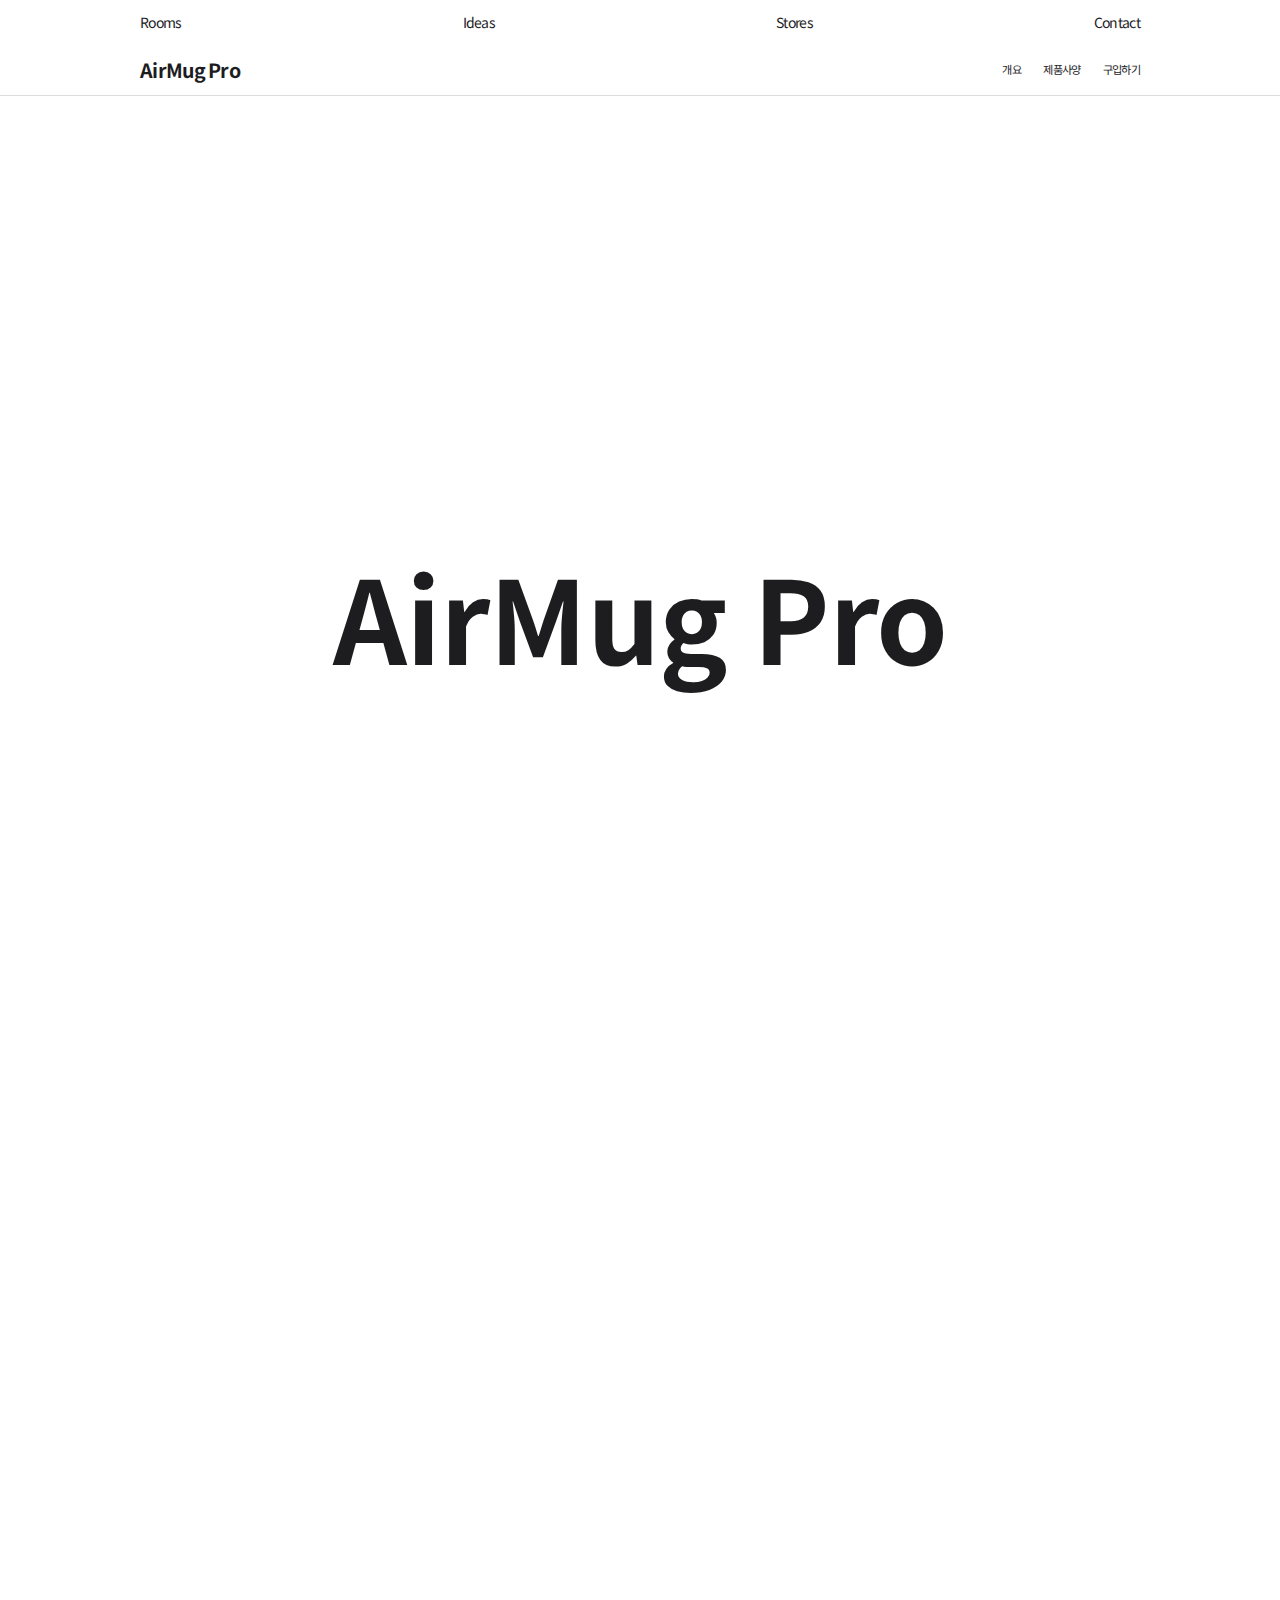
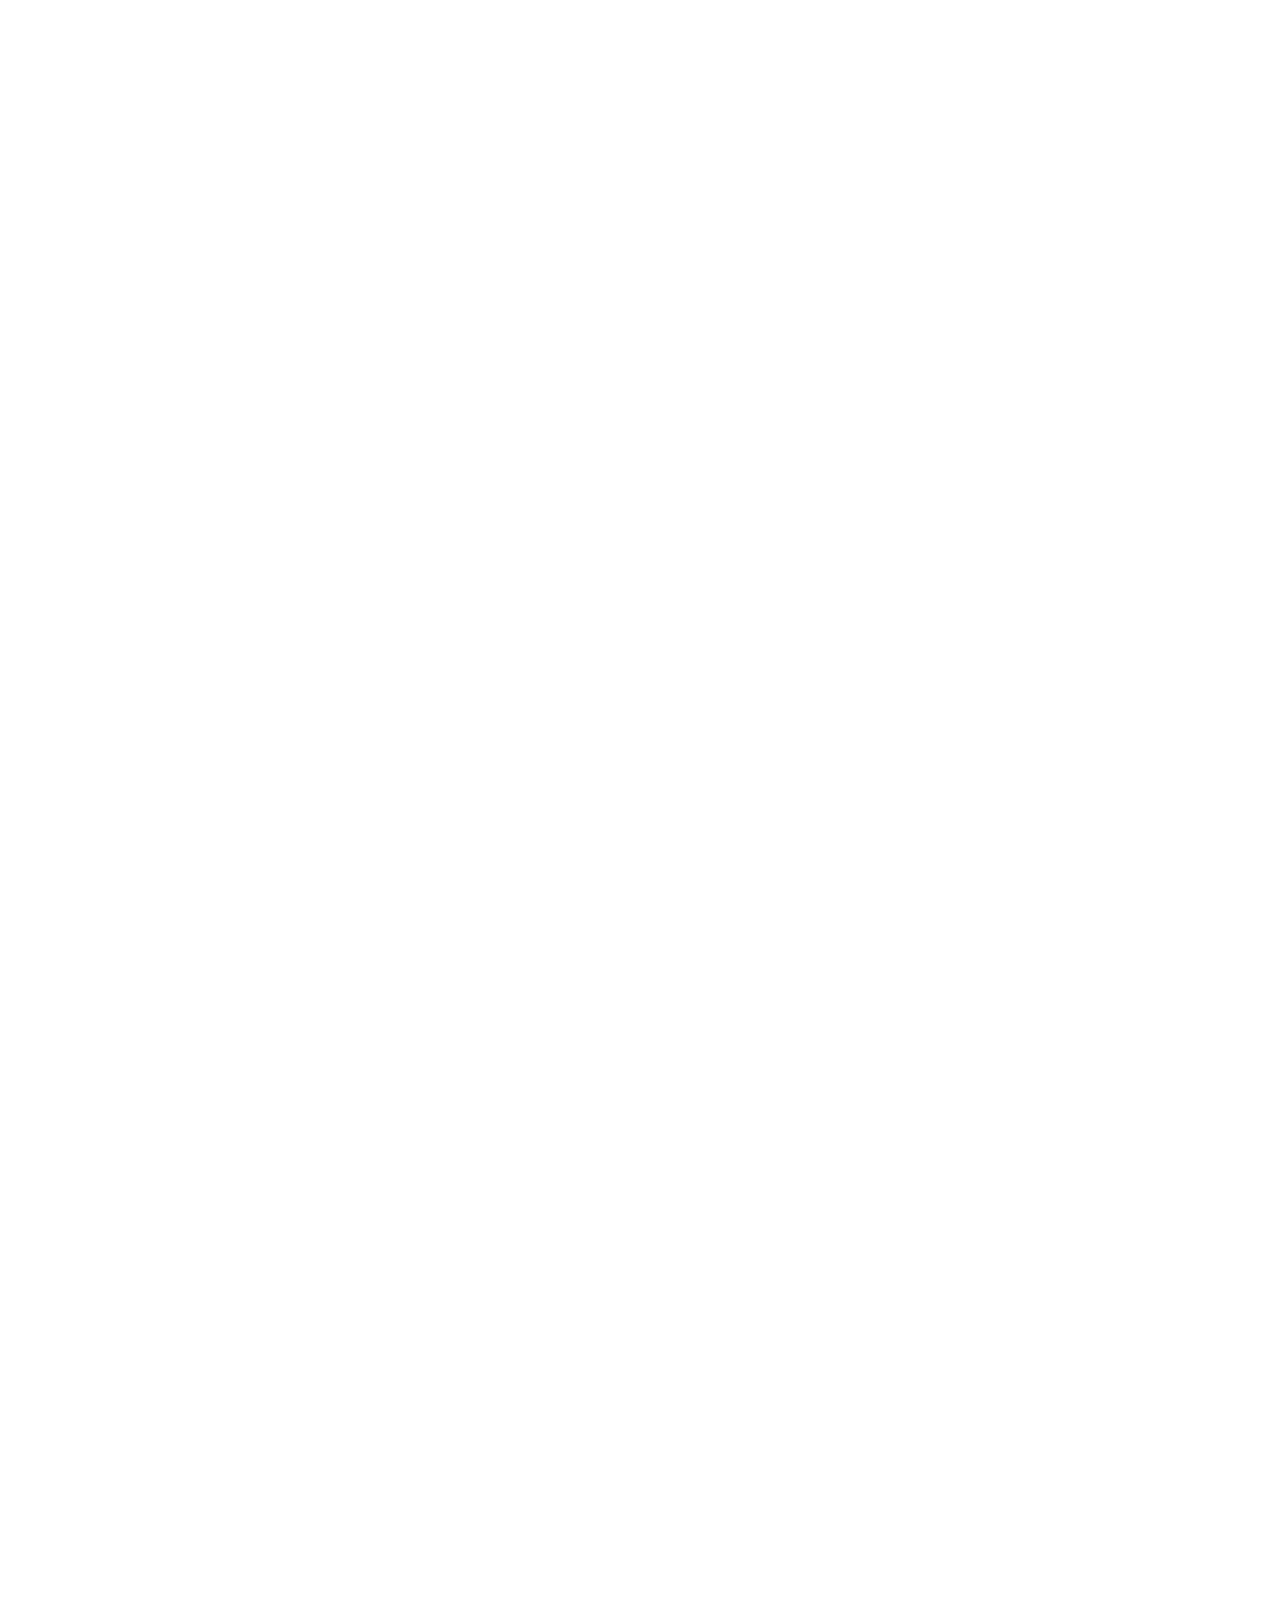
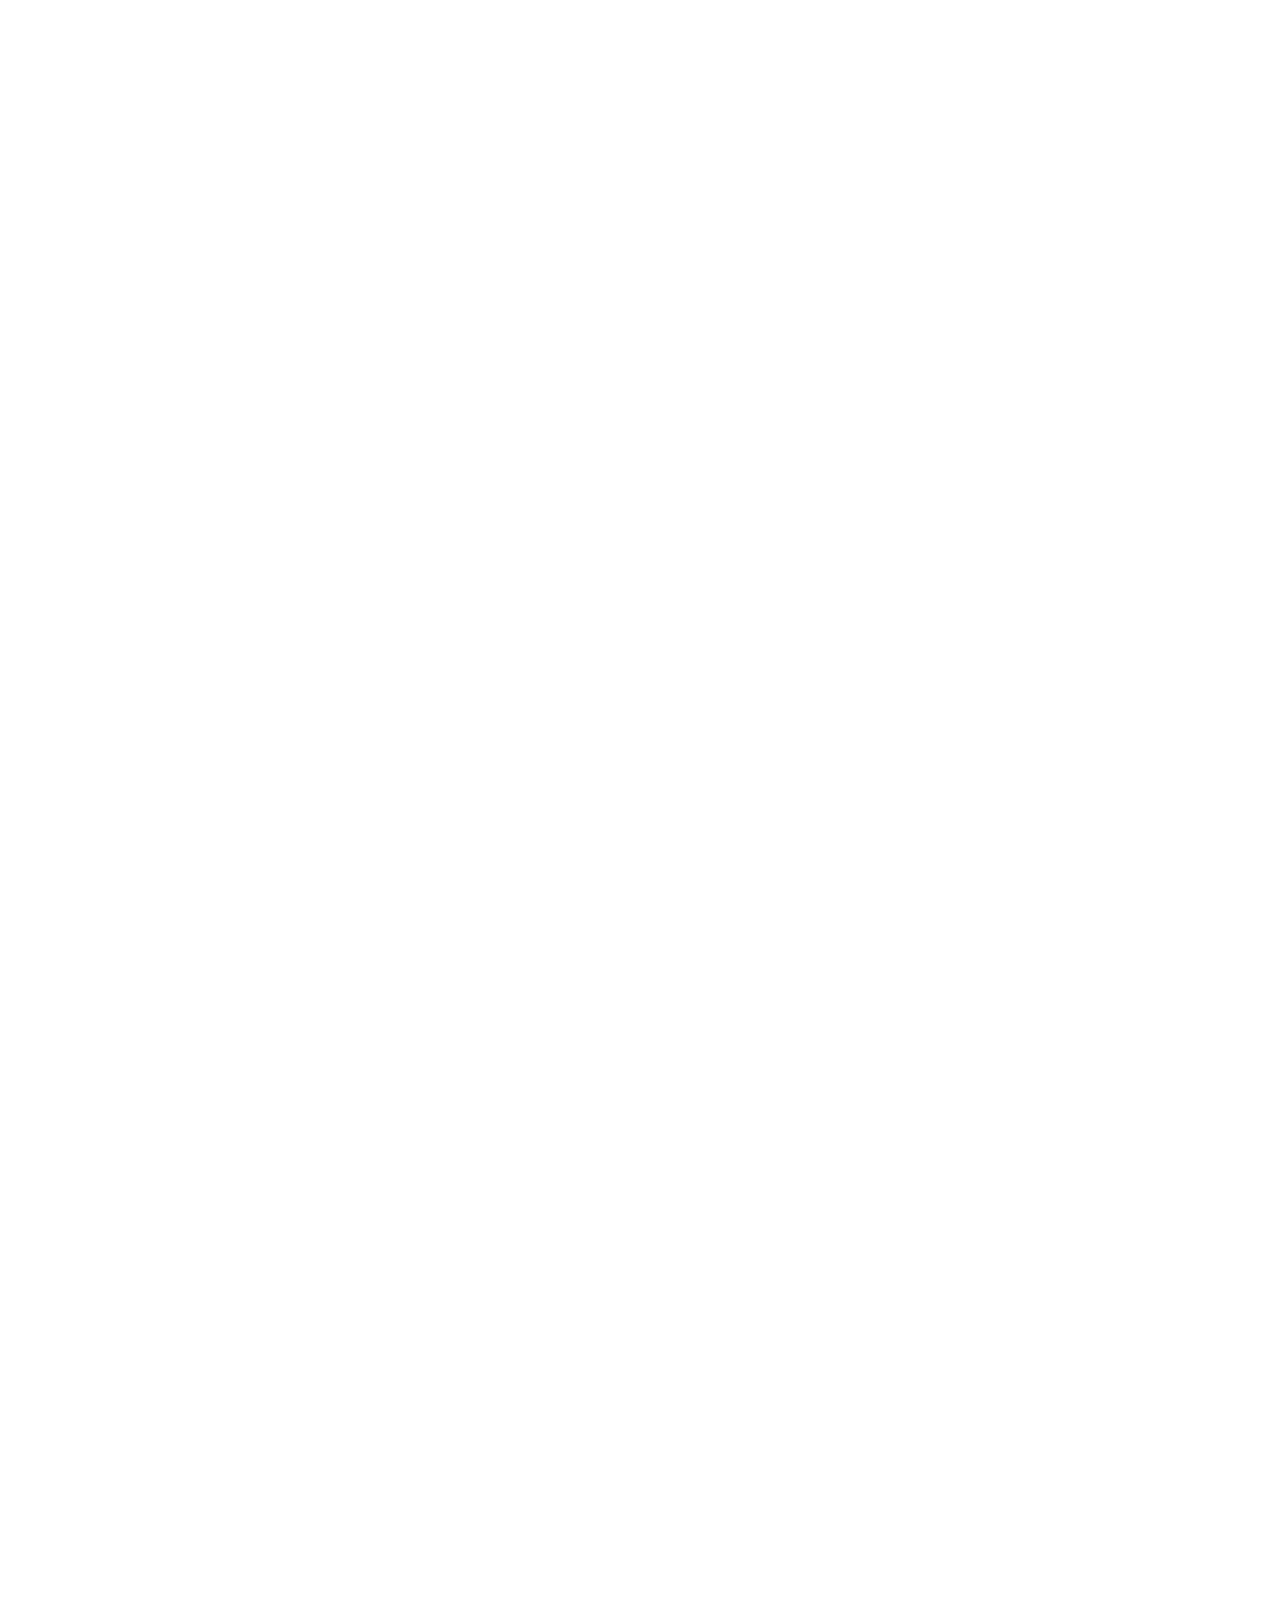
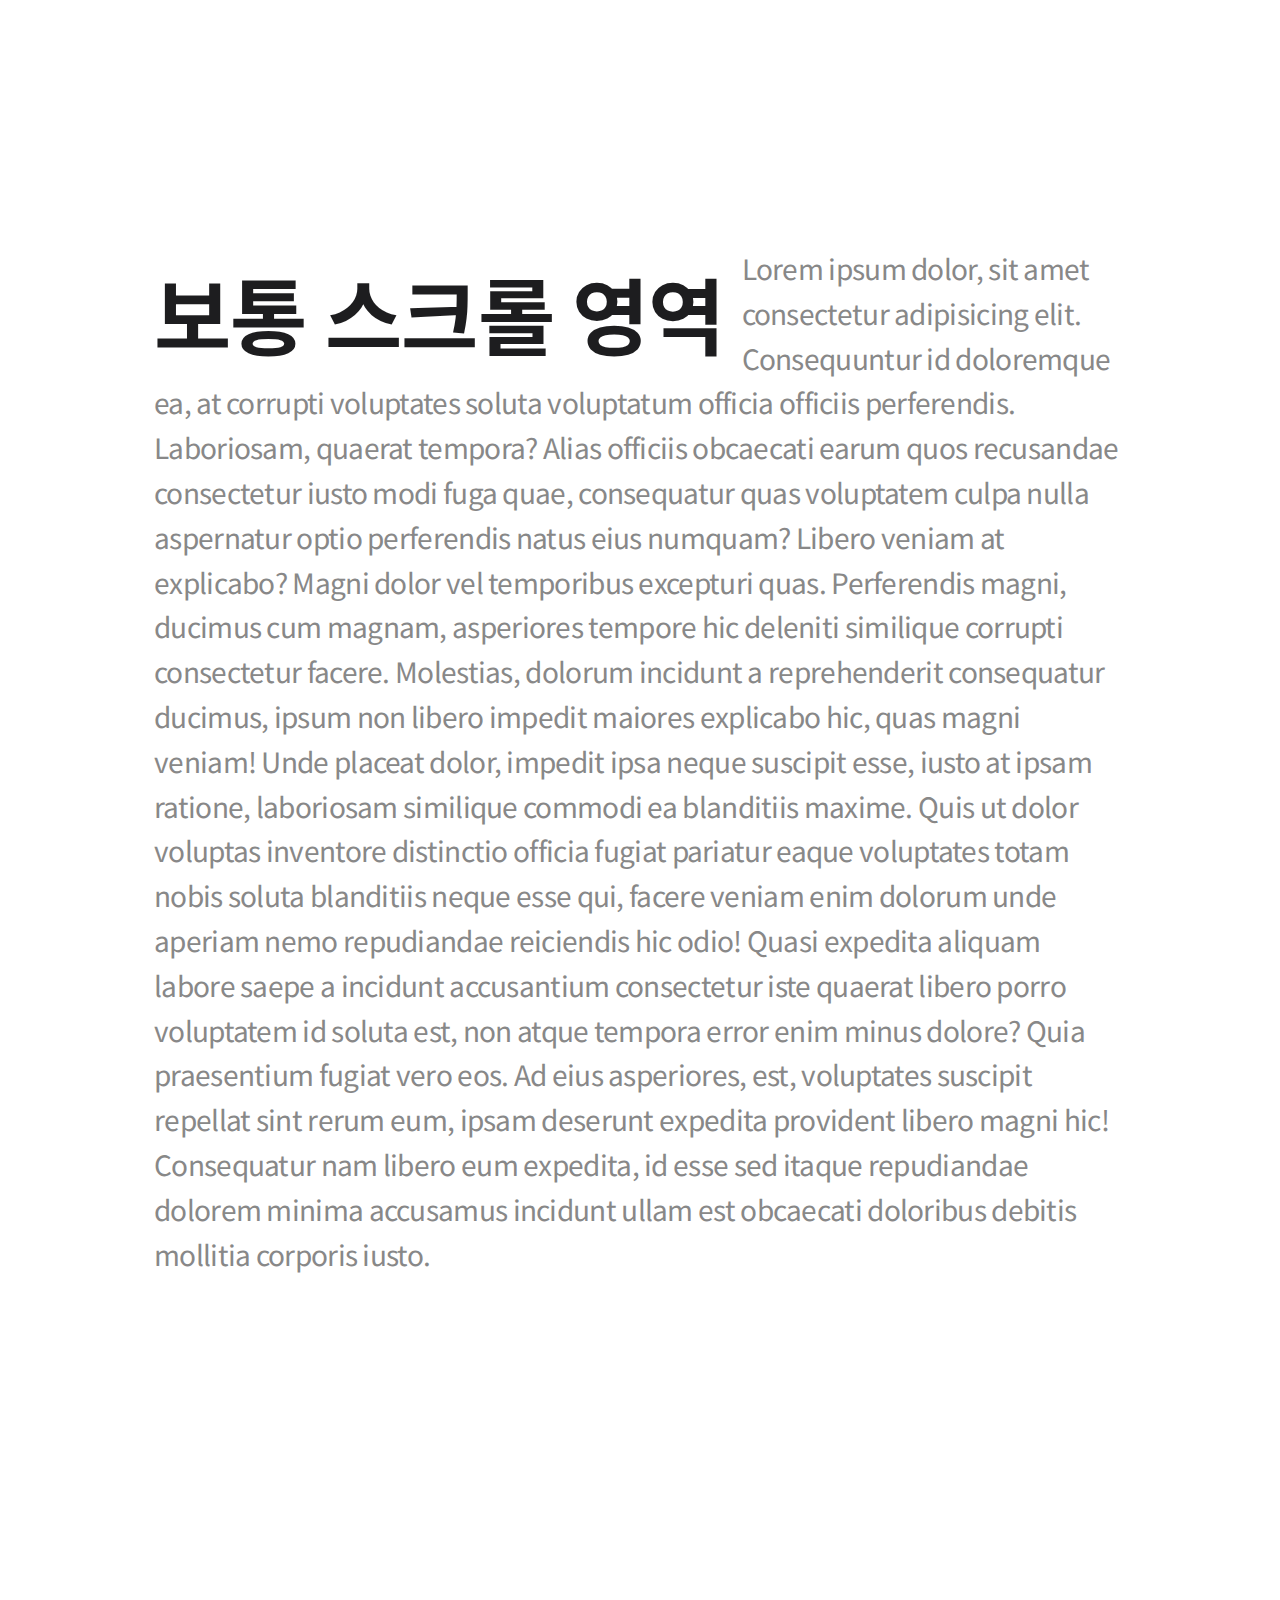
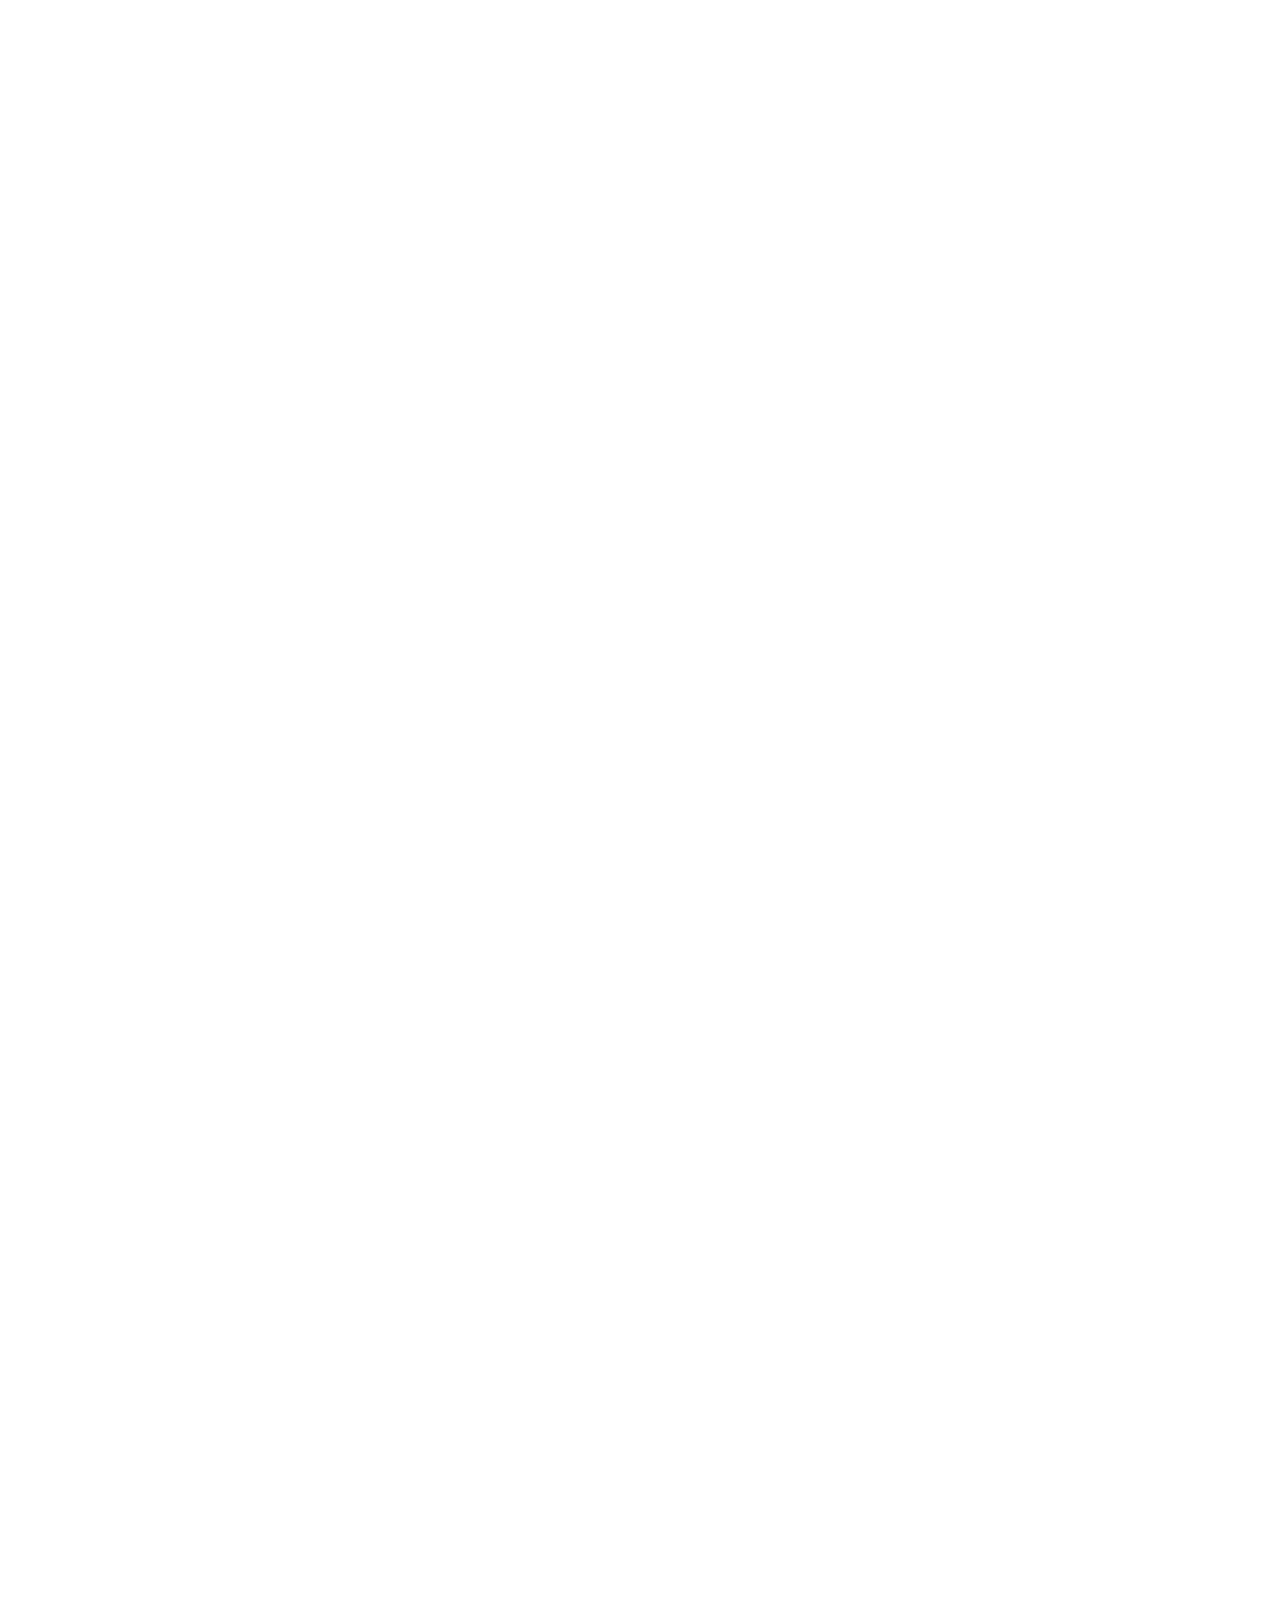
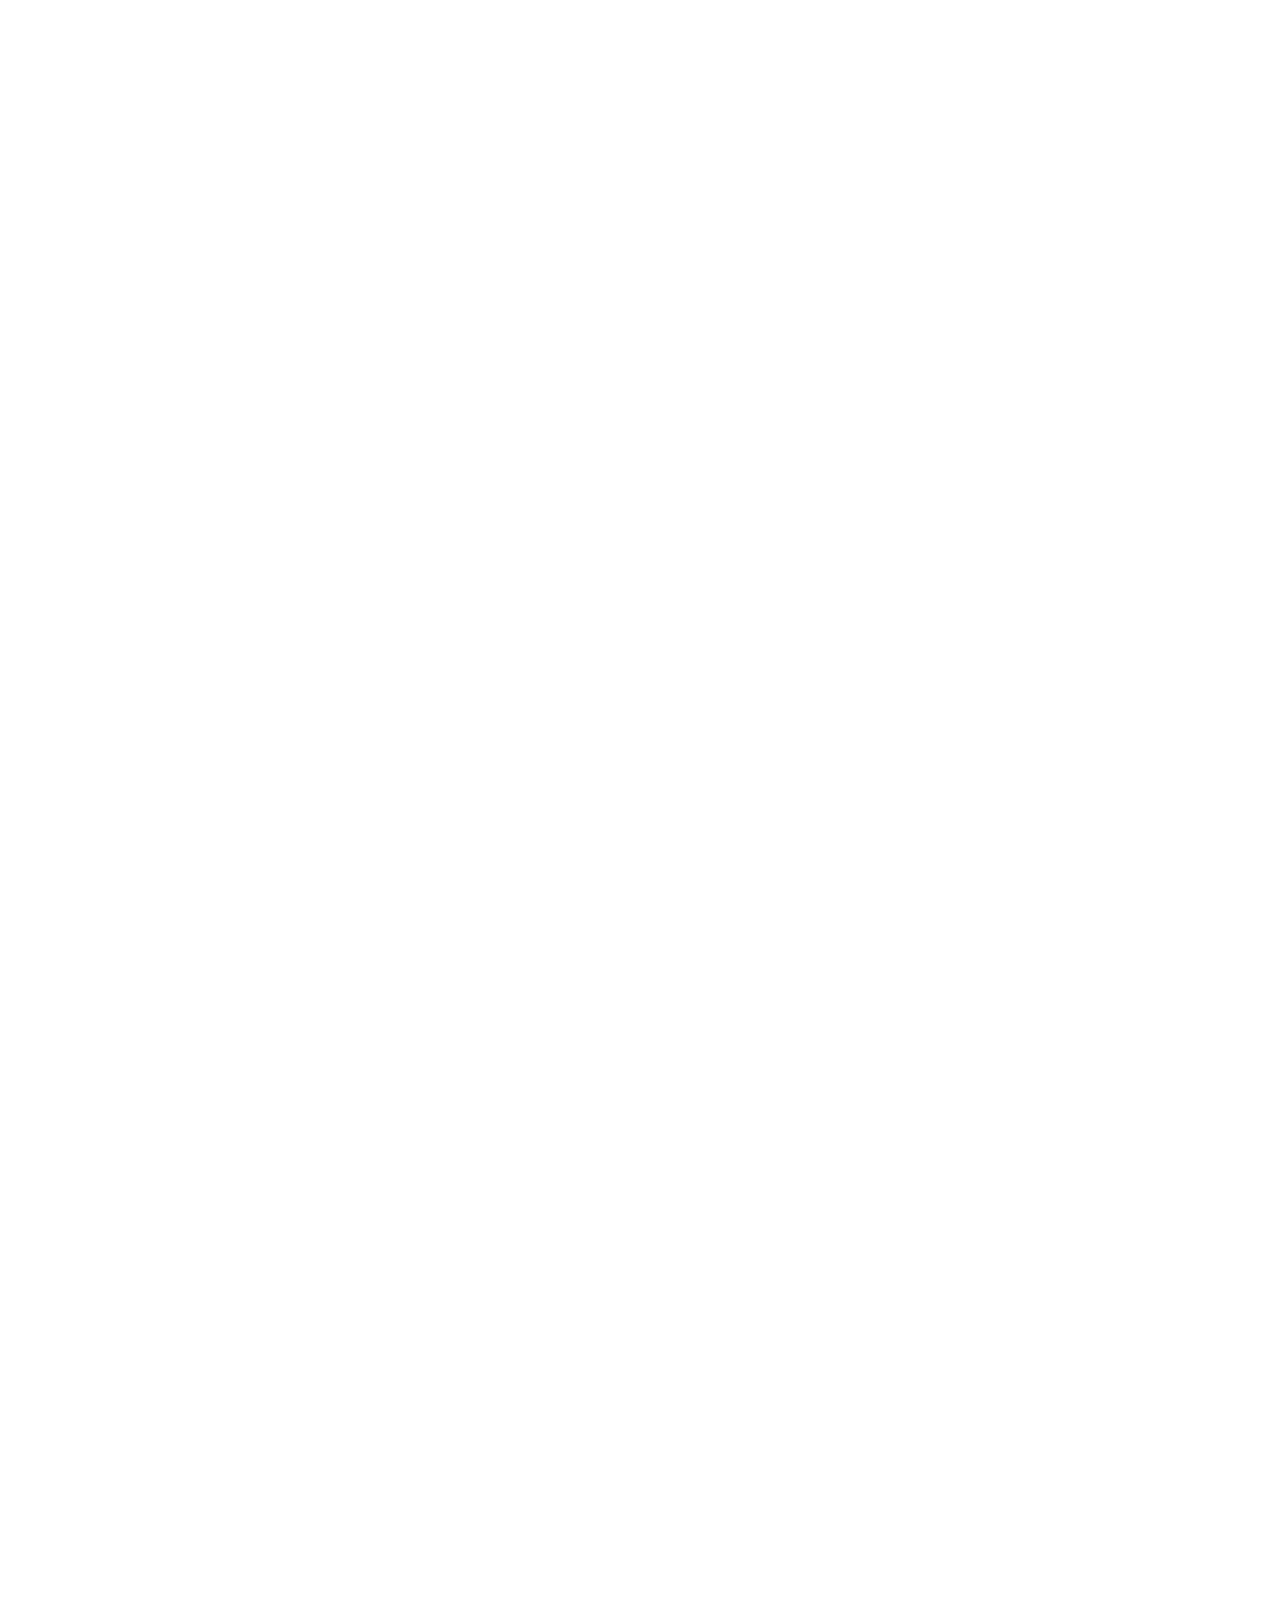
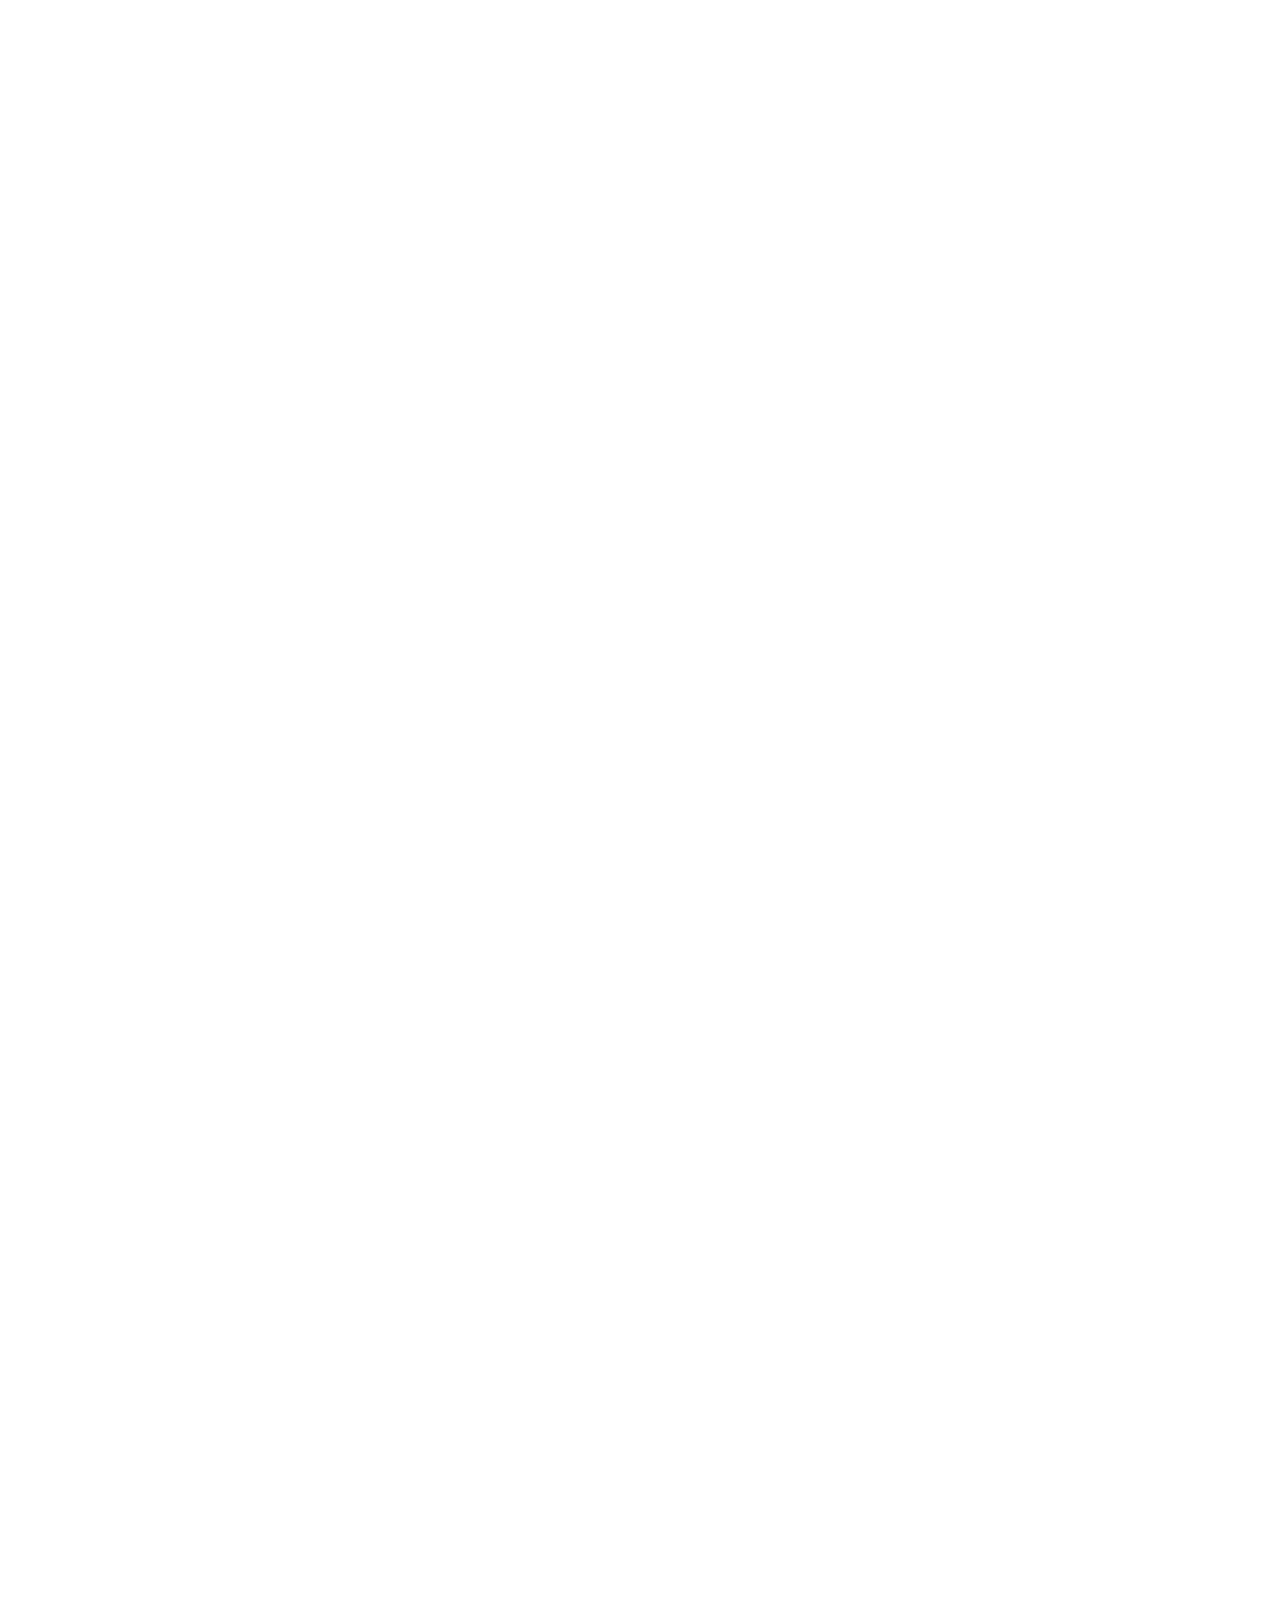
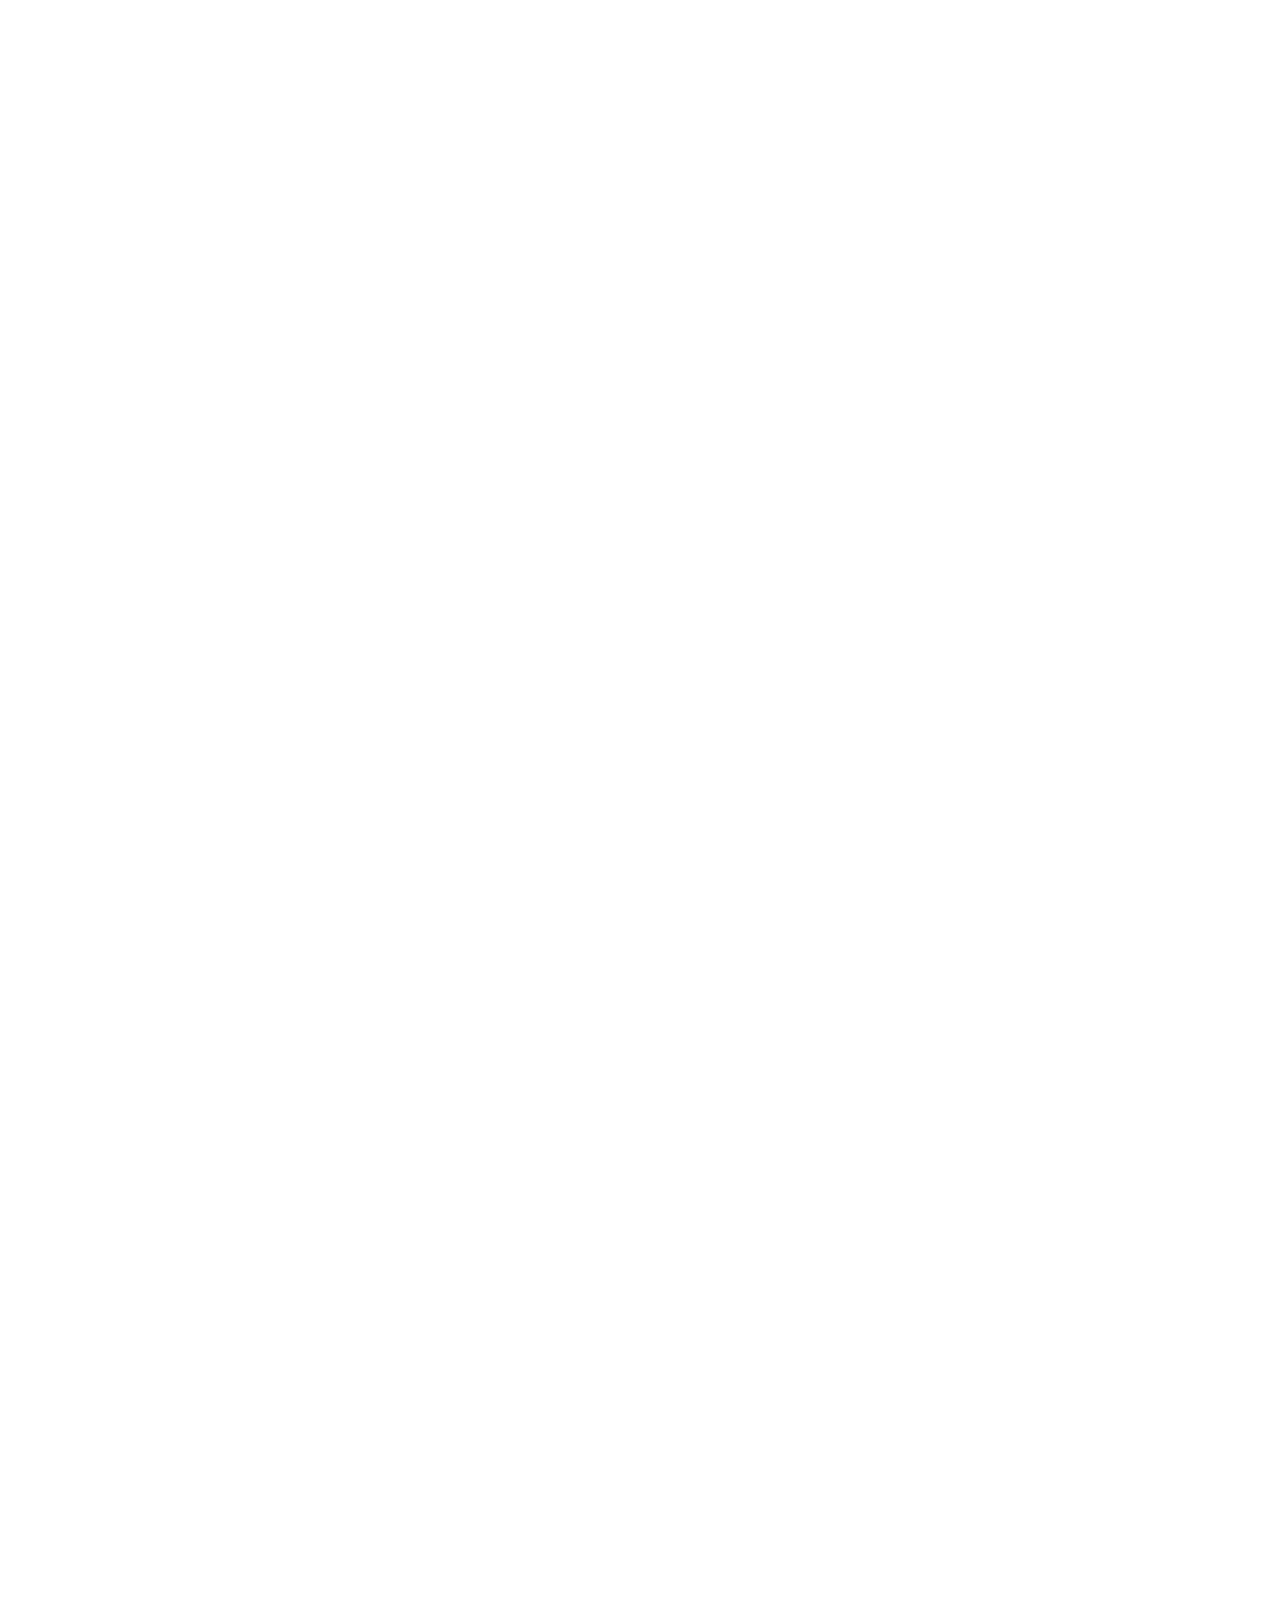
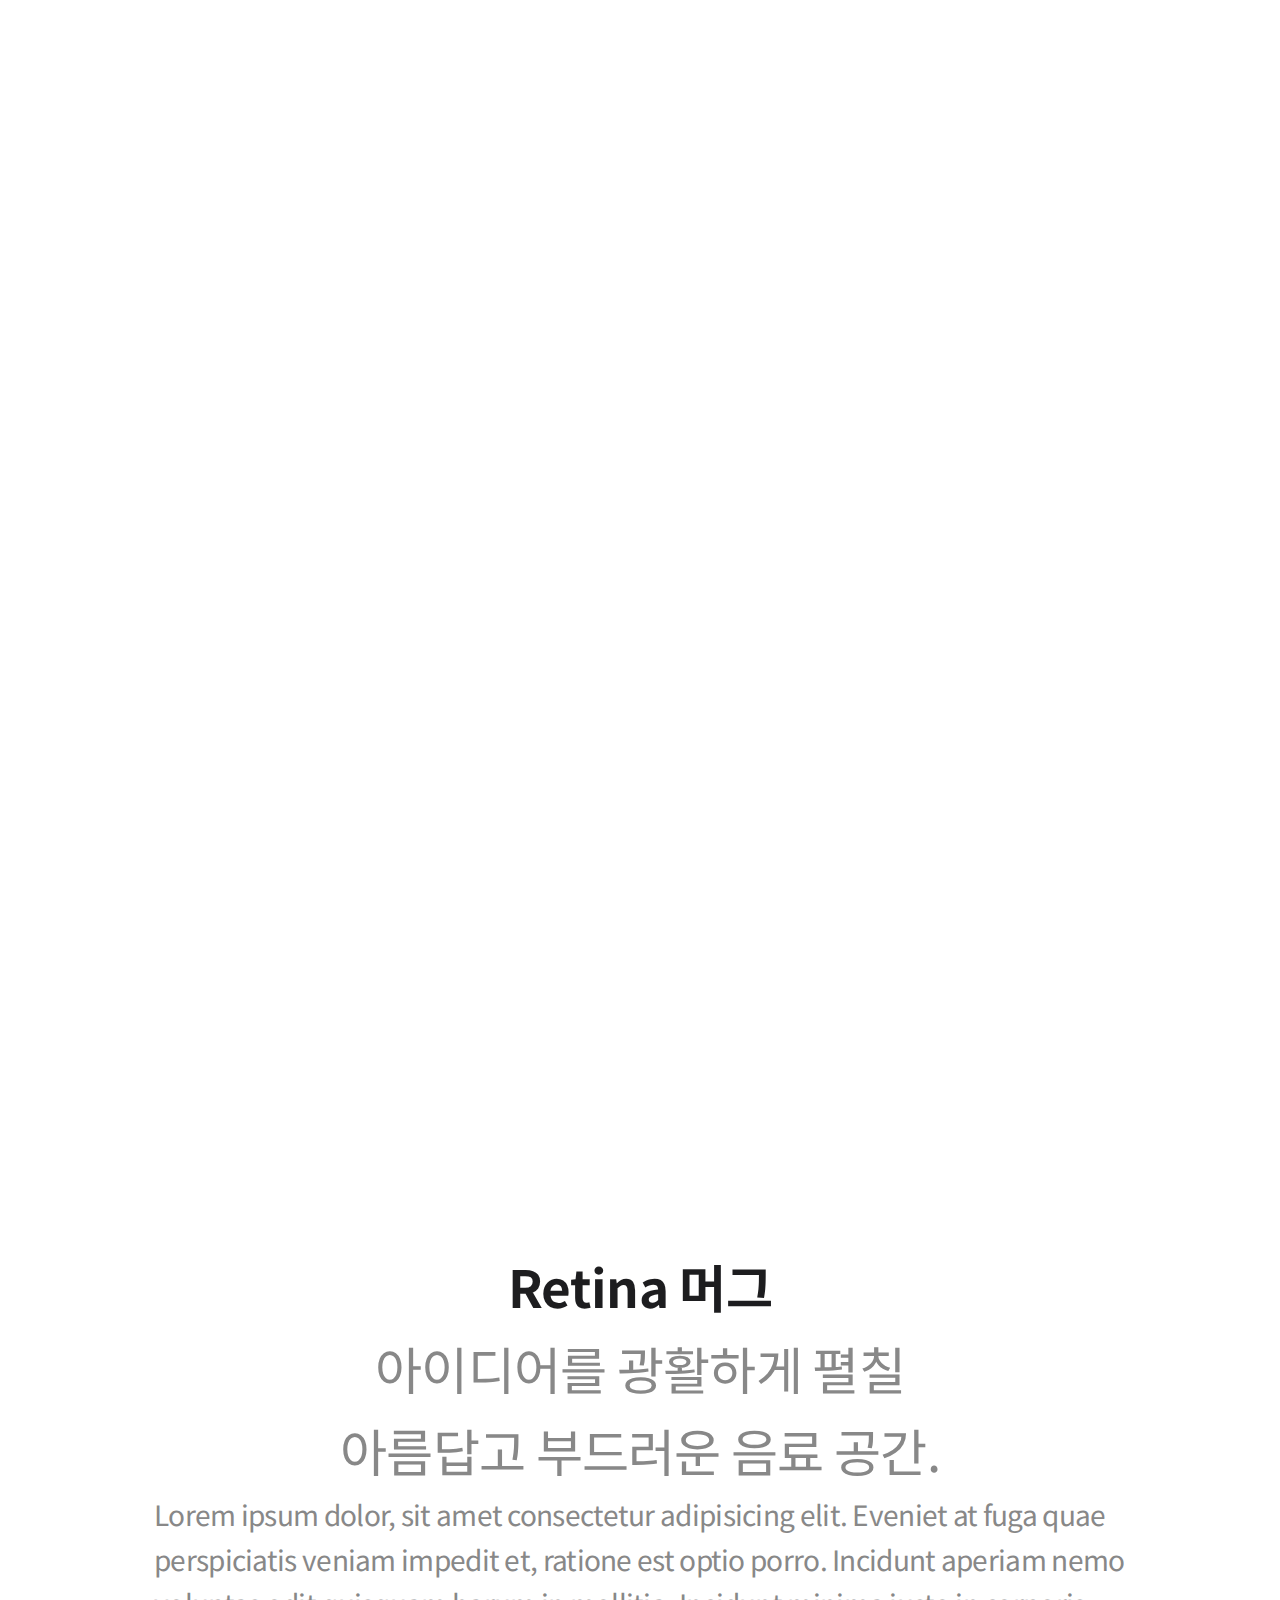
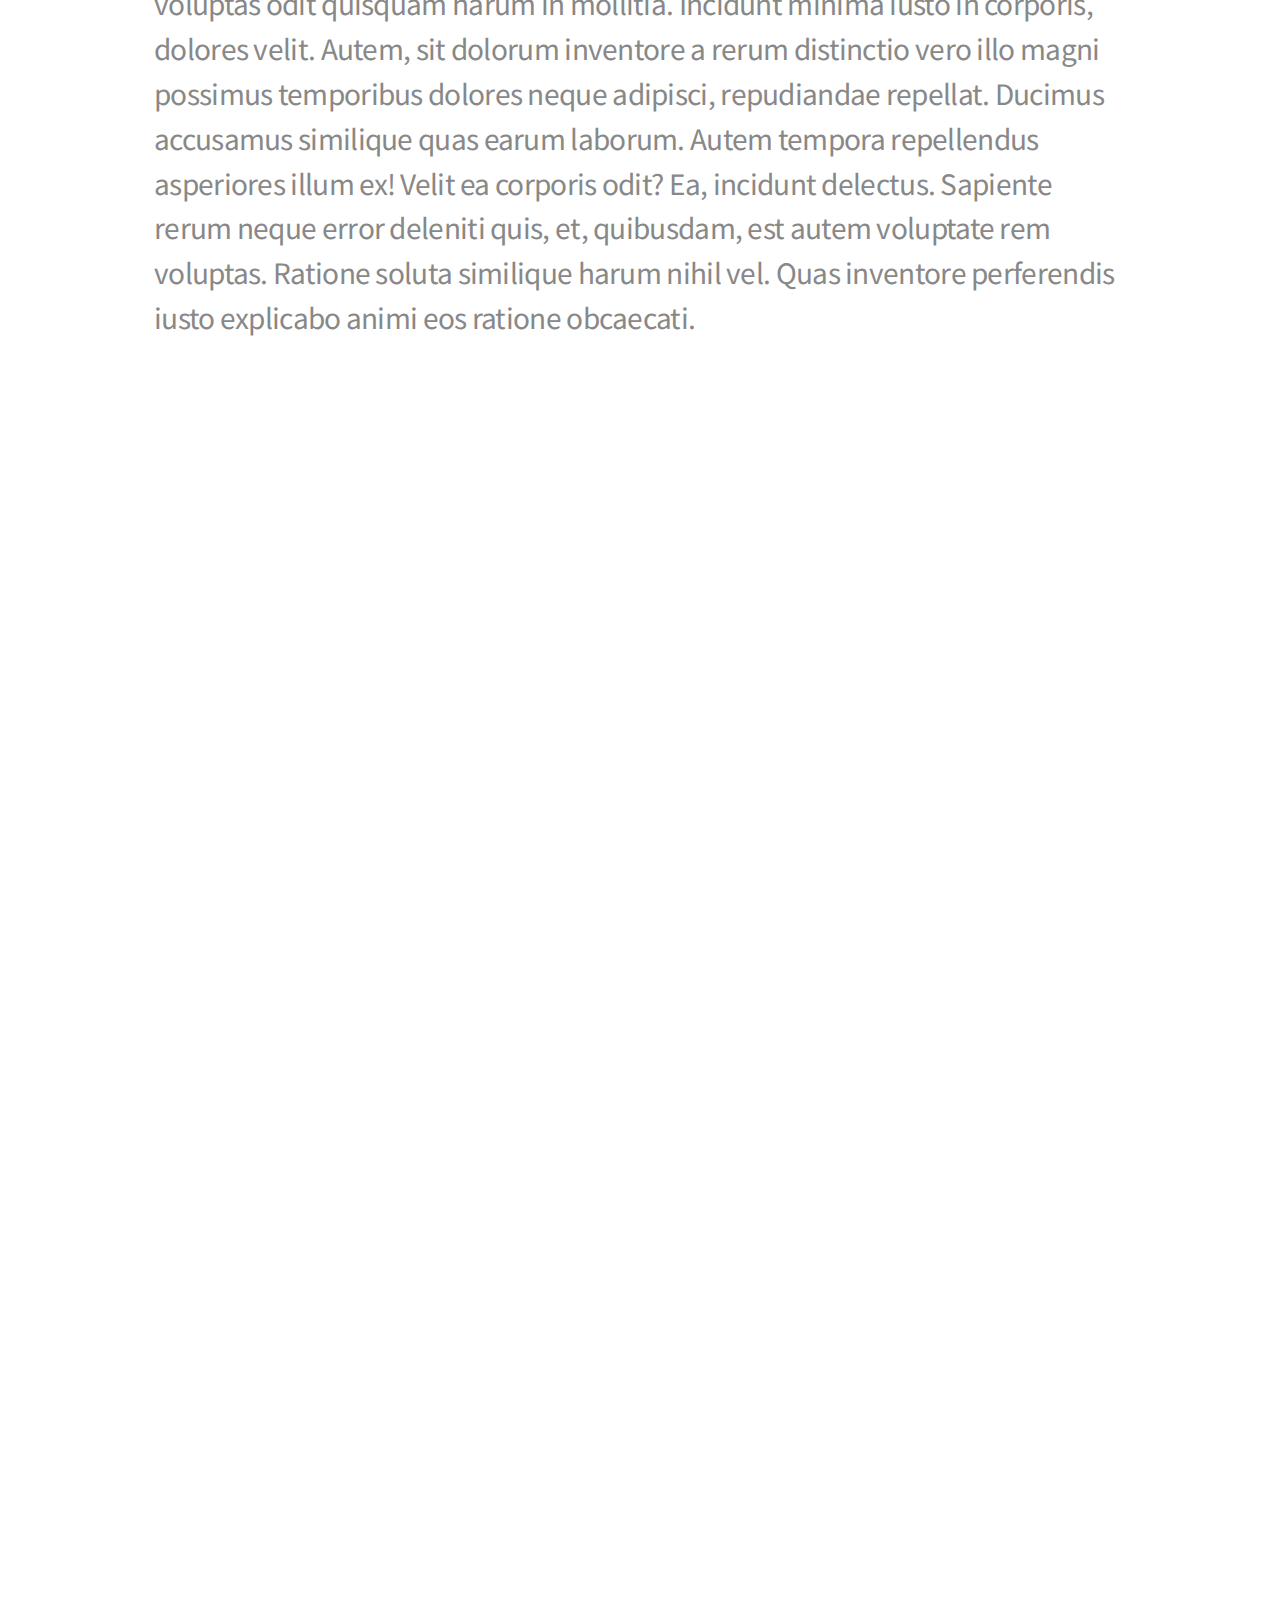
==== study.html @ a77add2f "인터랙션 구현 진행 중 (각 section 객체로 만들어 스크롤 높이 세팅)" ====
<!DOCTYPE html>
<html>
	<head>
		<meta charset="UTF-8" />
		<meta name="viewport" content="width=device-width, initial-scale=1.0" />
		<meta http-equiv="X-UA-Compatible" content="ie=edge" />
		<title>AirMug Pro Study</title>
		<link rel="preconnect" href="https://fonts.googleapis.com" />
		<link rel="preconnect" href="https://fonts.gstatic.com" crossorigin />
		<link
			href="https://fonts.googleapis.com/css2?family=Dancing+Script&family=Noto+Sans+KR:wght@400;900&display=swap"
			rel="stylesheet"
		/>
		<link rel="stylesheet" href="css/default.css" />
		<link rel="stylesheet" href="css/study.css" />
	</head>
	<body>
		<div class="container">
			<nav class="global-nav">
				<div class="global-nav-links">
					<a href="#" class="global-nav-item">Rooms</a>
					<a href="#" class="global-nav-item">Ideas</a>
					<a href="#" class="global-nav-item">Stores</a>
					<a href="#" class="global-nav-item">Contact</a>
				</div>
			</nav>
			<nav class="local-nav">
				<div class="local-nav-links">
					<a href="#" class="product-name">AirMug Pro</a>
					<a href="#">개요</a>
					<a href="#">제품사양</a>
					<a href="#">구입하기</a>
				</div>
			</nav>
			<section class="scroll-section" id="scroll-section-0">
				<h1>AirMug Pro</h1>
				<div class="sticky-elem main-message">
					<p>
						온전히 빠져들게 하는<br />
						최고급 세라믹
					</p>
				</div>
				<div class="sticky-elem main-message">
					<p>주변 맛을 느끼게 해주는<br />주변 맛 허용 모드</p>
				</div>
				<div class="sticky-elem main-message">
					<p>온종일 편안한<br />맞춤형 손잡이</p>
				</div>
				<div class="sticky-elem main-message">
					<p>새롭게 입가를<br />찾아온 매혹</p>
				</div>
			</section>
			<section class="scroll-section" id="scroll-section-1">
				<p class="description">
					<strong>보통 스크롤 영역</strong>Lorem ipsum dolor, sit amet
					consectetur adipisicing elit. Consequuntur id doloremque ea, at
					corrupti voluptates soluta voluptatum officia officiis perferendis.
					Laboriosam, quaerat tempora? Alias officiis obcaecati earum quos
					recusandae consectetur iusto modi fuga quae, consequatur quas
					voluptatem culpa nulla aspernatur optio perferendis natus eius
					numquam? Libero veniam at explicabo? Magni dolor vel temporibus
					excepturi quas. Perferendis magni, ducimus cum magnam, asperiores
					tempore hic deleniti similique corrupti consectetur facere. Molestias,
					dolorum incidunt a reprehenderit consequatur ducimus, ipsum non libero
					impedit maiores explicabo hic, quas magni veniam! Unde placeat dolor,
					impedit ipsa neque suscipit esse, iusto at ipsam ratione, laboriosam
					similique commodi ea blanditiis maxime. Quis ut dolor voluptas
					inventore distinctio officia fugiat pariatur eaque voluptates totam
					nobis soluta blanditiis neque esse qui, facere veniam enim dolorum
					unde aperiam nemo repudiandae reiciendis hic odio! Quasi expedita
					aliquam labore saepe a incidunt accusantium consectetur iste quaerat
					libero porro voluptatem id soluta est, non atque tempora error enim
					minus dolore? Quia praesentium fugiat vero eos. Ad eius asperiores,
					est, voluptates suscipit repellat sint rerum eum, ipsam deserunt
					expedita provident libero magni hic! Consequatur nam libero eum
					expedita, id esse sed itaque repudiandae dolorem minima accusamus
					incidunt ullam est obcaecati doloribus debitis mollitia corporis
					iusto.
				</p>
			</section>
			<section class="scroll-section" id="scroll-section-2">
				<div class="sticky-elem main-message">
					<p><small>편안한 촉감</small>입과 하나되다</p>
				</div>
				<div class="sticky-elem desc-message">
					<p>
						편안한 목넘김을 완성하는 디테일한 여러 구성 요소들, 우리는 이를
						하나하나 새롭게 살피고 재구성하는 과정을 거쳐 새로운 수준의 머그,
						AirMug Pro를 만들었습니다. 입에 뭔가 댔다는 감각은 어느새 사라지고
						오롯이 당신과 음료만 남게 되죠.
					</p>
					<!-- 추후 스크립트로 조절 -->
					<div class="pin"></div>
				</div>
				<div class="sticky-elem desc-message">
					<p>디자인 앤 퀄리티 오브 스웨덴,<br />메이드 인 차이나</p>
					<div class="pin"></div>
				</div>
			</section>
			<section class="scroll-section" id="scroll-section-3">
				<p class="mid-message">
					<strong>Retina 머그</strong><br />
					아이디어를 광활하게 펼칠<br />
					아름답고 부드러운 음료 공간.
				</p>
				<p class="canvas-caption">
					Lorem ipsum dolor, sit amet consectetur adipisicing elit. Eveniet at
					fuga quae perspiciatis veniam impedit et, ratione est optio porro.
					Incidunt aperiam nemo voluptas odit quisquam harum in mollitia.
					Incidunt minima iusto in corporis, dolores velit. Autem, sit dolorum
					inventore a rerum distinctio vero illo magni possimus temporibus
					dolores neque adipisci, repudiandae repellat. Ducimus accusamus
					similique quas earum laborum. Autem tempora repellendus asperiores
					illum ex! Velit ea corporis odit? Ea, incidunt delectus. Sapiente
					rerum neque error deleniti quis, et, quibusdam, est autem voluptate
					rem voluptas. Ratione soluta similique harum nihil vel. Quas inventore
					perferendis iusto explicabo animi eos ratione obcaecati.
				</p>
			</section>
			<footer class="footer">2021, clone study</footer>
		</div>
		<script src="js/study.js"></script>
	</body>
</html>
---- css/default.css ----
@charset 'utf-8';

html {
	font-family: 'Apple SD Gothic Neo', Roboto, 'Noto Sans KR', NanumGothic, 'Malgun Gothic', sans-serif;
	line-height: 1.2;
	word-wrap: break-word;
}
body {
	-webkit-font-smoothing: antialiased;
}
html, body, div, span, applet, object, iframe,
h1, h2, h3, h4, h5, h6, p, blockquote, pre,
a, abbr, acronym, address, big, cite, code,
del, dfn, em, img, ins, kbd, q, s, samp,
small, strike, strong, sub, sup, tt, var,
b, u, i, center,
dl, dt, dd, ol, ul, li,
fieldset, form, label, legend,
table, caption, tbody, tfoot, thead, tr, th, td,
article, aside, canvas, details, embed,
figure, figcaption, footer, header, hgroup,
menu, nav, output, ruby, section, summary,
time, mark, audio, video {
	margin: 0;
	padding: 0;
	border: 0;
}
article, aside, details, figcaption, figure, footer, header, hgroup, menu, nav, section {
	display: block;
}
div, span, article, section, header, footer, aside, p, ul, li, fieldset, legend, label, a, nav, form {
	box-sizing: border-box;
}
ol, ul, li {
	list-style: none;
}
table {
	border-collapse: collapse;
	border-spacing: 0;
}
img {
	max-width: 100%;
	height: auto;
	border: 0;
}
button {
	border: 0;
	background: transparent;
	cursor: pointer;
}
---- css/study.css ----
@charset 'utf-8';

html {
	font-family: 'Noto Sans KR', sans-serif;
	font-size: 14px;
}
body {
	overflow-x: hidden;
	color: rgb(29, 29, 31);
	letter-spacing: -0.05em;
	background: white;
}
p {
	line-height: 1.6;
}
a {
	color: rgb(29, 29, 31);
	text-decoration: none;
}
.global-nav {
	height: 44px;
	padding: 0 1rem;
}
.local-nav {
	height: 52px;
	padding: 0 1rem;
	border-bottom: 1px solid #ddd;
}
.global-nav-links,
.local-nav-links {
	max-width: 1000px;
	height: 100%;
	margin: 0 auto;
	display: flex;
	align-items: center;
}
.global-nav-links {
	justify-content: space-between;
}
.local-nav-links .product-name {
	margin-right: auto;
	font-size: 1.4rem;
	font-weight: bold;
}

.local-nav-links a:not(.product-name) {
	margin-left: 2em;
	font-size: 0.8rem;
}

.scroll-section {
	padding-top: 50vh;
}

#scroll-section-0 h1 {
	font-size: 4rem;
	text-align: center;
}
.main-message {
	display: flex;
	justify-content: center;
	align-items: center;
	font-size: 2.5rem;
	/*
        현재 엘리먼트 폰트사이즈 기준으로 height를 조절
        = 2.5rem 의 3배
    */
}

.main-message {
	line-height: 1.2;
}
.main-message p {
	font-weight: bold;
	text-align: center;
	line-height: 1.2;
}
.main-message small {
	display: block;
	margin-bottom: 0.5em;
	font-size: 1.2rem;
}
#scroll-section-2 .main-message {
	font-size: 3.5rem;
}
.description {
	max-width: 1000px;
	margin: 0 auto;
	font-size: 1.2rem;
	color: #888;
	padding: 0 1rem;
}
.description strong {
	font-size: 3rem;
	color: rgb(29, 29, 31);
	float: left;
	margin-right: 0.2em;
}
.desc-message {
	width: 50%;
	font-weight: bold;
}
.pin {
	width: 1px;
	height: 100px;
	background: rgb(29, 29, 31);
}
.mid-message {
	max-width: 1000px;
	margin: 0 auto;
	text-align: center;
	padding: 0 1rem;
	font-size: 2rem;
	color: #888;
}
.mid-message strong {
	color: rgb(29, 29, 31);
}
.canvas-caption {
	max-width: 1000px;
	margin: 0 auto;
	padding: 0 1rem;
	color: #888;
	font-size: 1.2rem;
}
.footer {
	display: flex;
	align-items: center;
	justify-content: center;
	height: 7rem;
	color: white;
	background: darkorange;
}
.sticky-elem {
	display: none;
	position: fixed;
	top: 0;
	left: 0;
	width: 100%;
}
#show-scene-0 #scroll-section-0 .sticky-elem,
#show-scene-1 #scroll-section-1 .sticky-elem,
#show-scene-2 #scroll-section-2 .sticky-elem,
#show-scene-3 #scroll-section-3 .sticky-elem {
	display: block;
}
@media (min-width: 1024px) {
	#scroll-section-0 h1 {
		font-size: 9vw;
	}

	.main-message {
		font-size: 4vw;
	}

	.description {
		font-size: 2rem;
	}
	.description strong {
		font-size: 6rem;
	}

	#scroll-section-2 .main-message {
		font-size: 6vw;
	}
	.main-message small {
		font-size: 1.5vw;
	}
	.desc-message {
		width: 20%;
	}
	.mid-message {
		font-size: 4vw;
	}
	.canvas-caption {
		font-size: 2rem;
	}
}
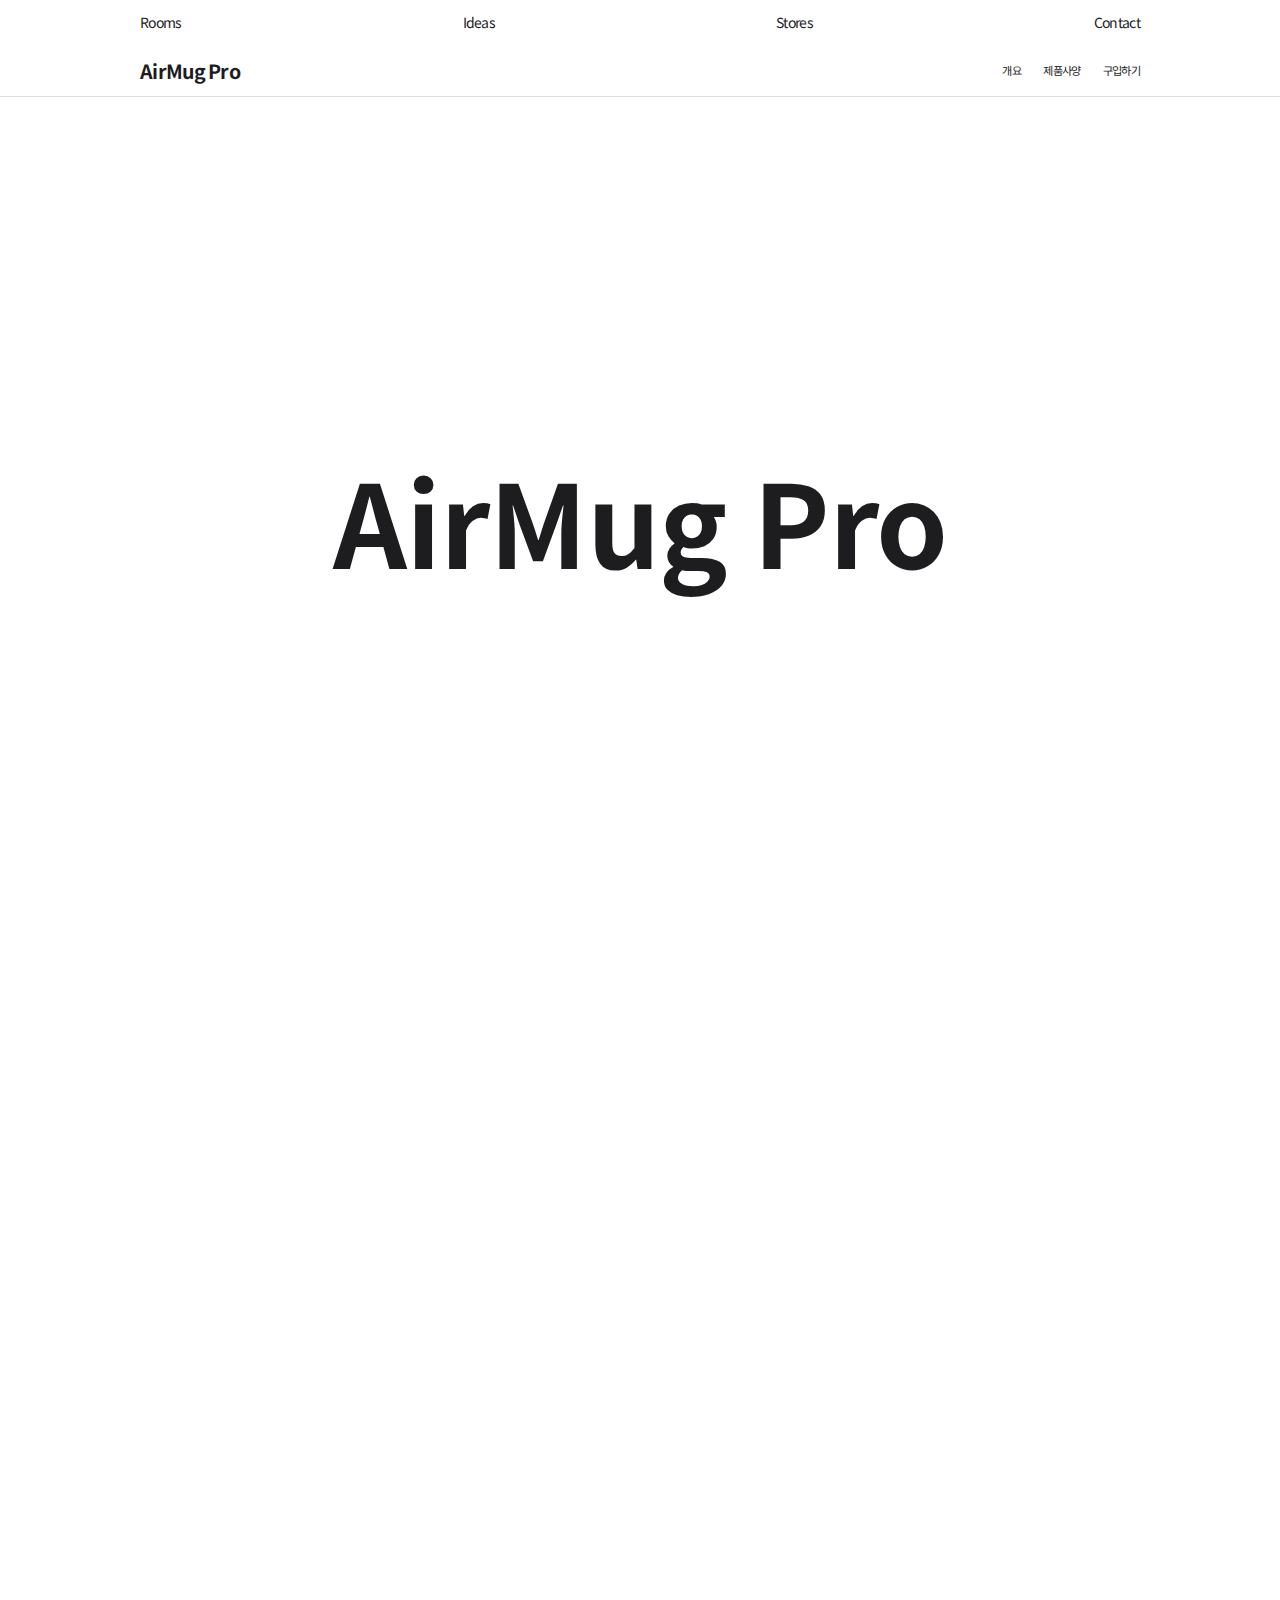
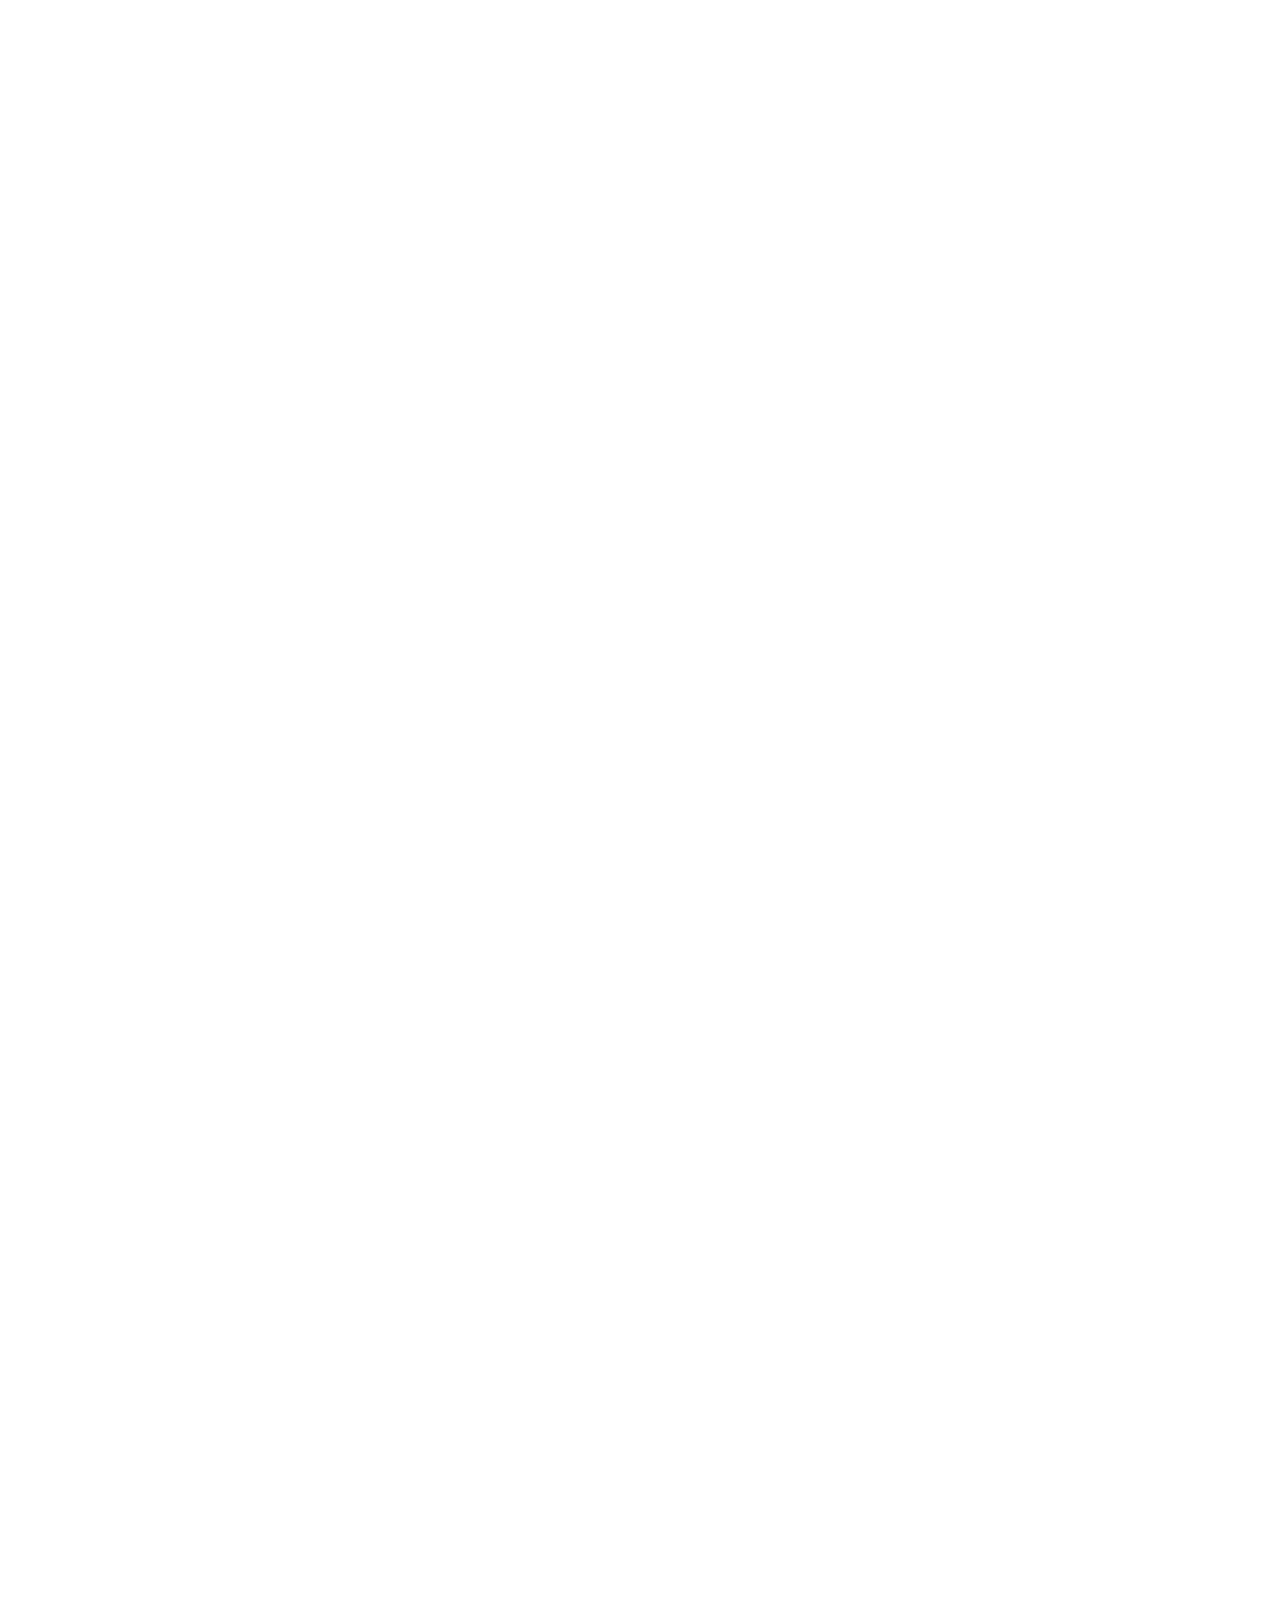
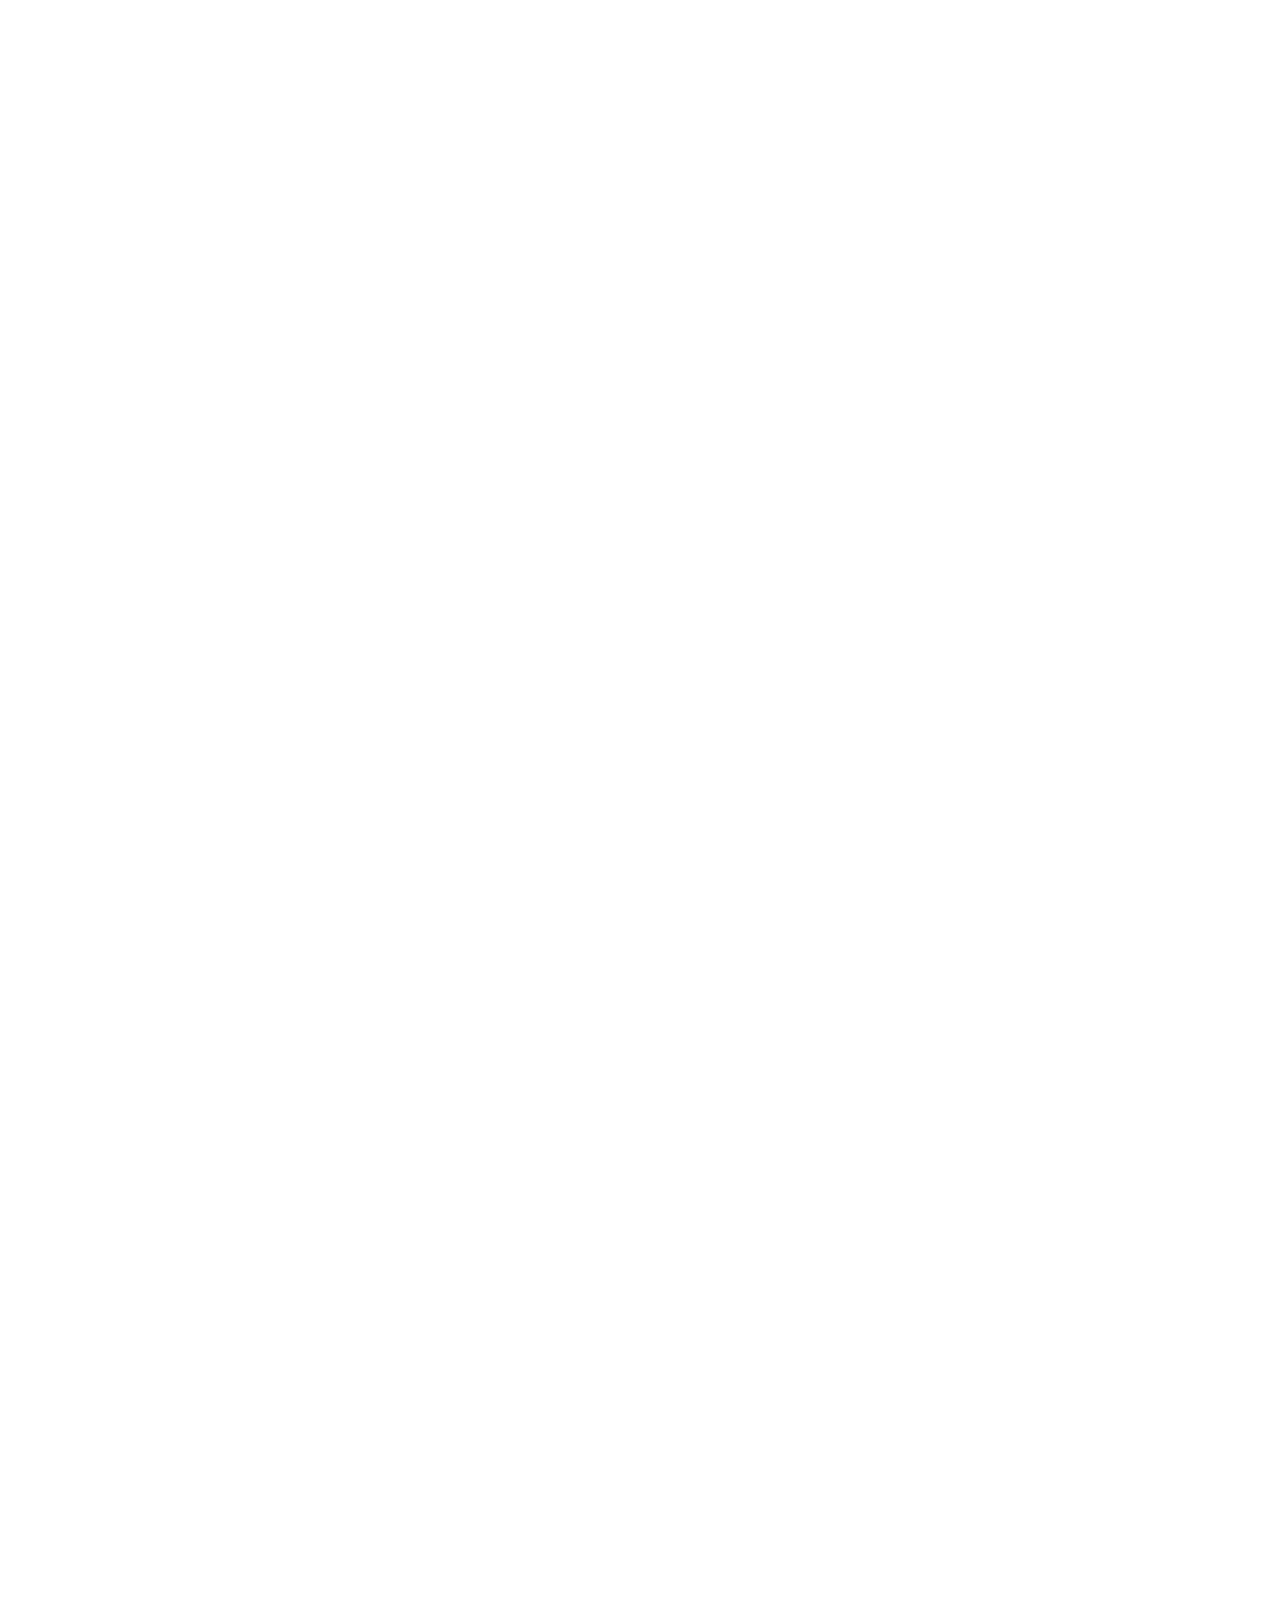
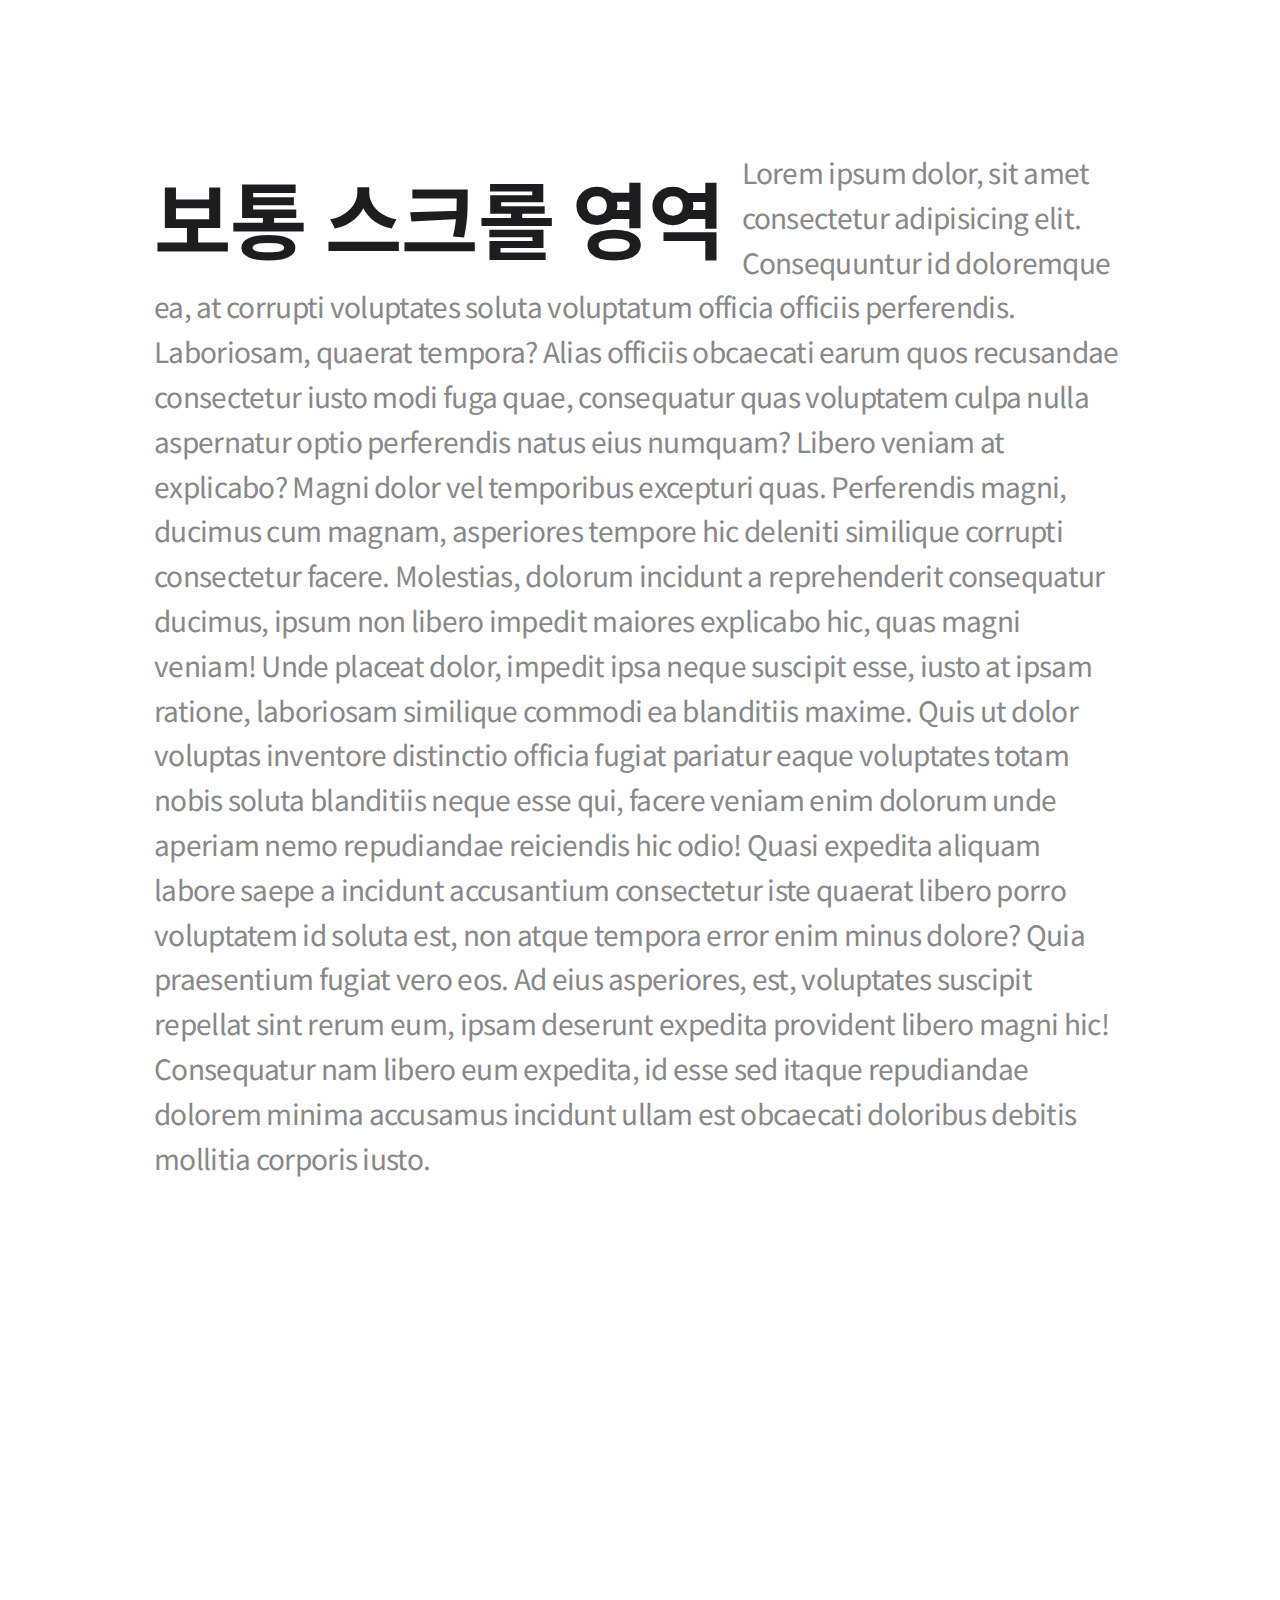
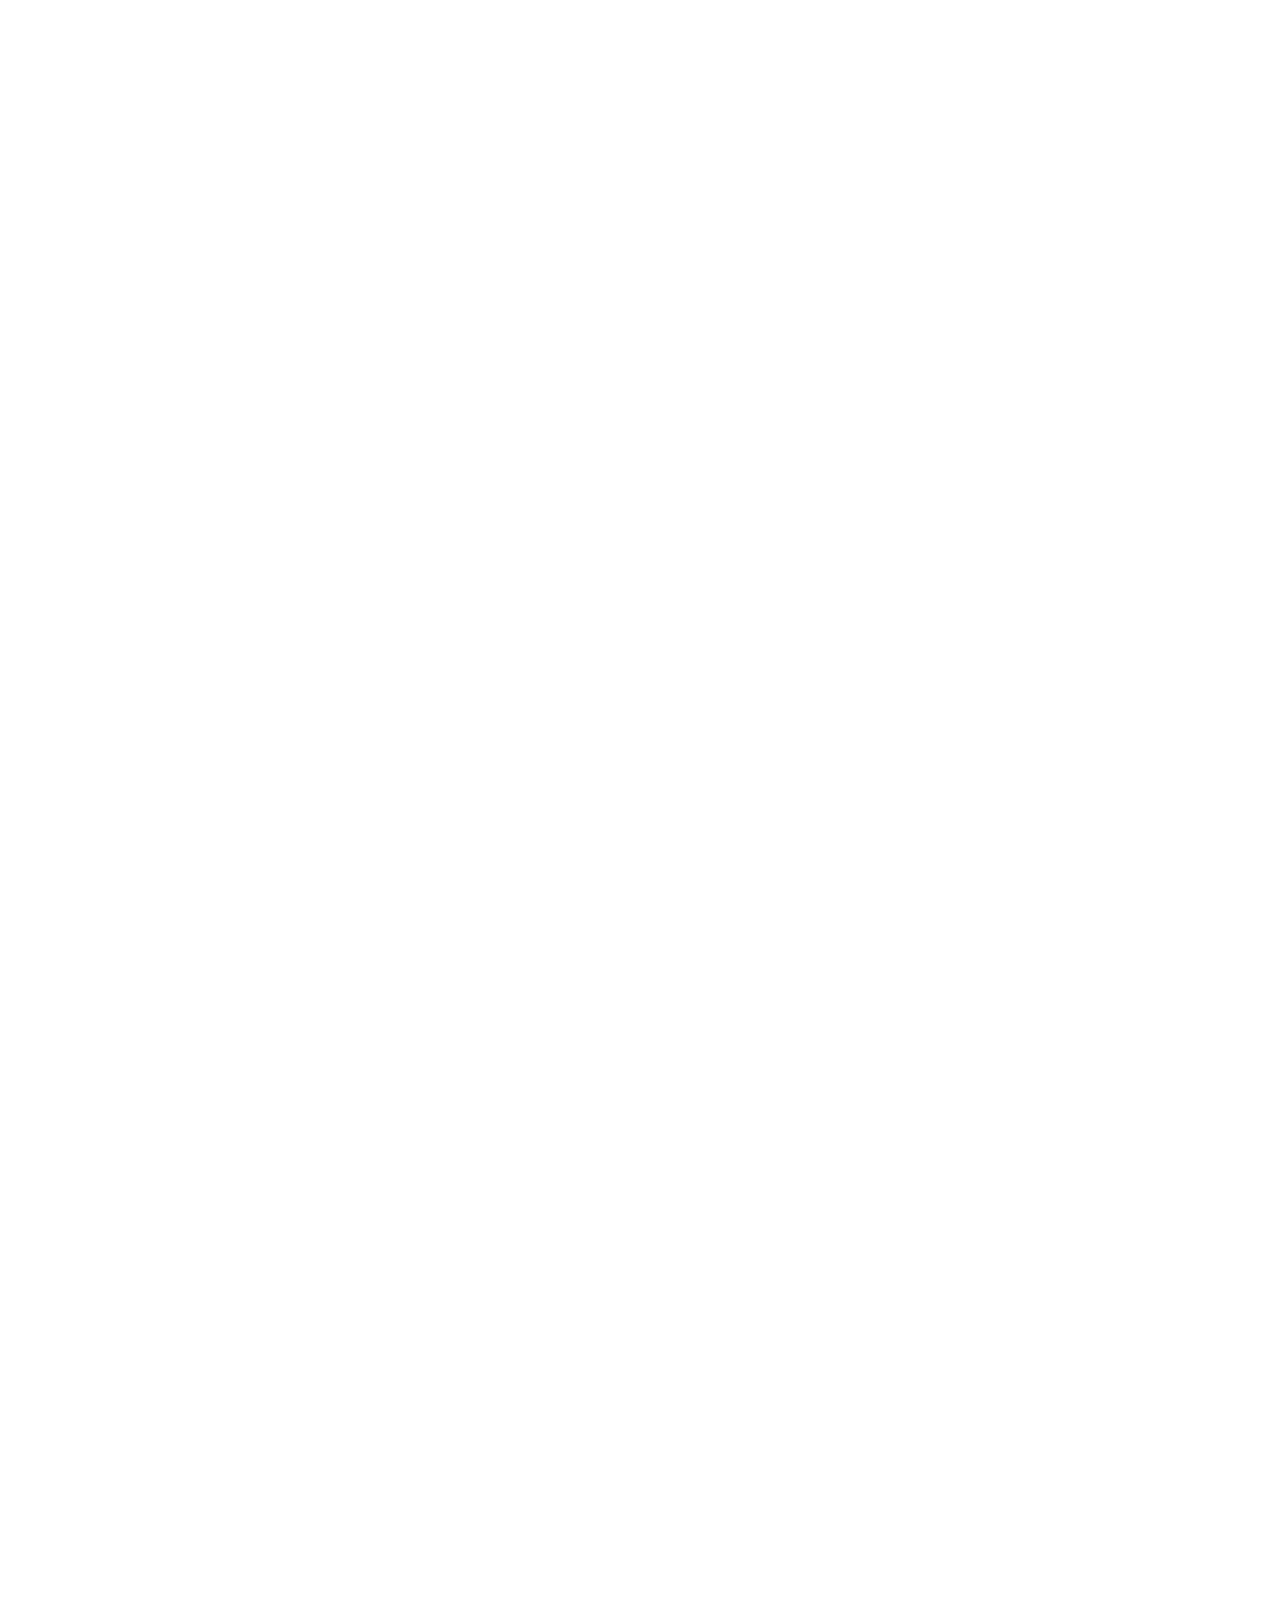
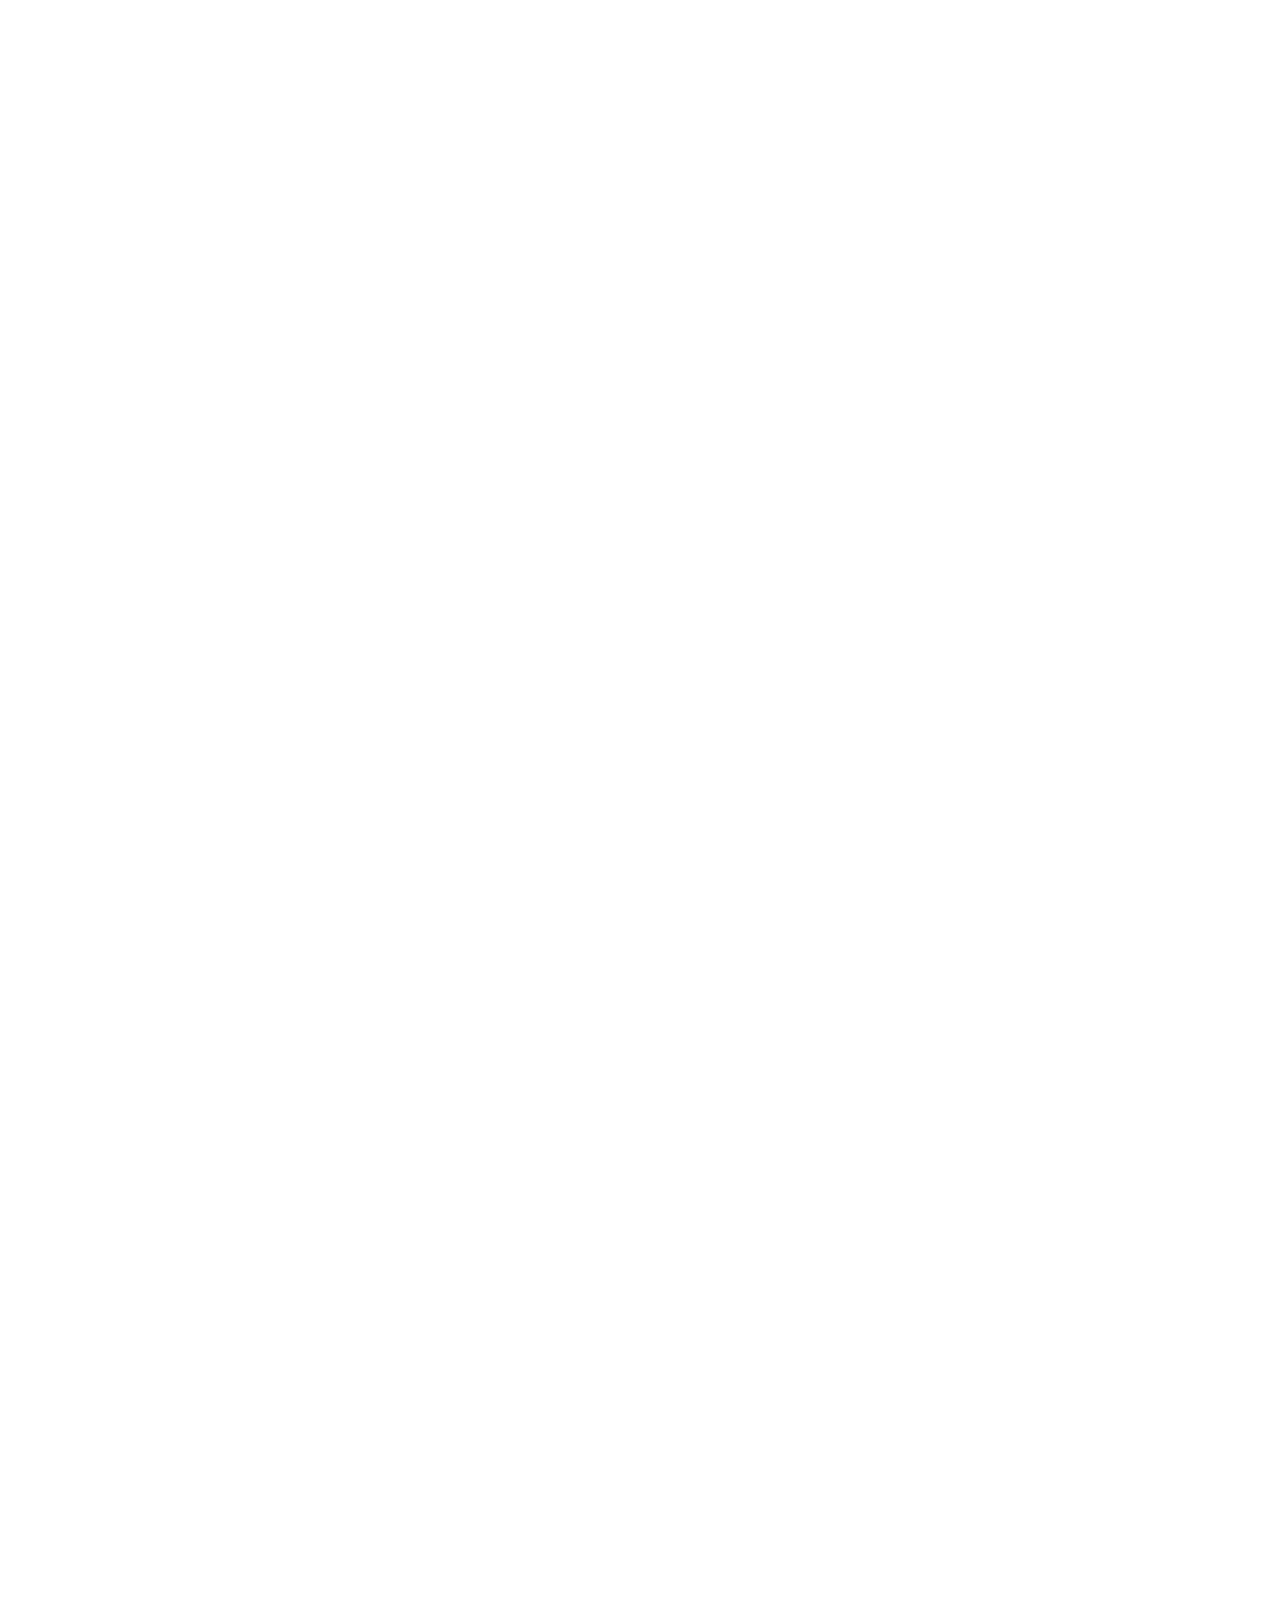
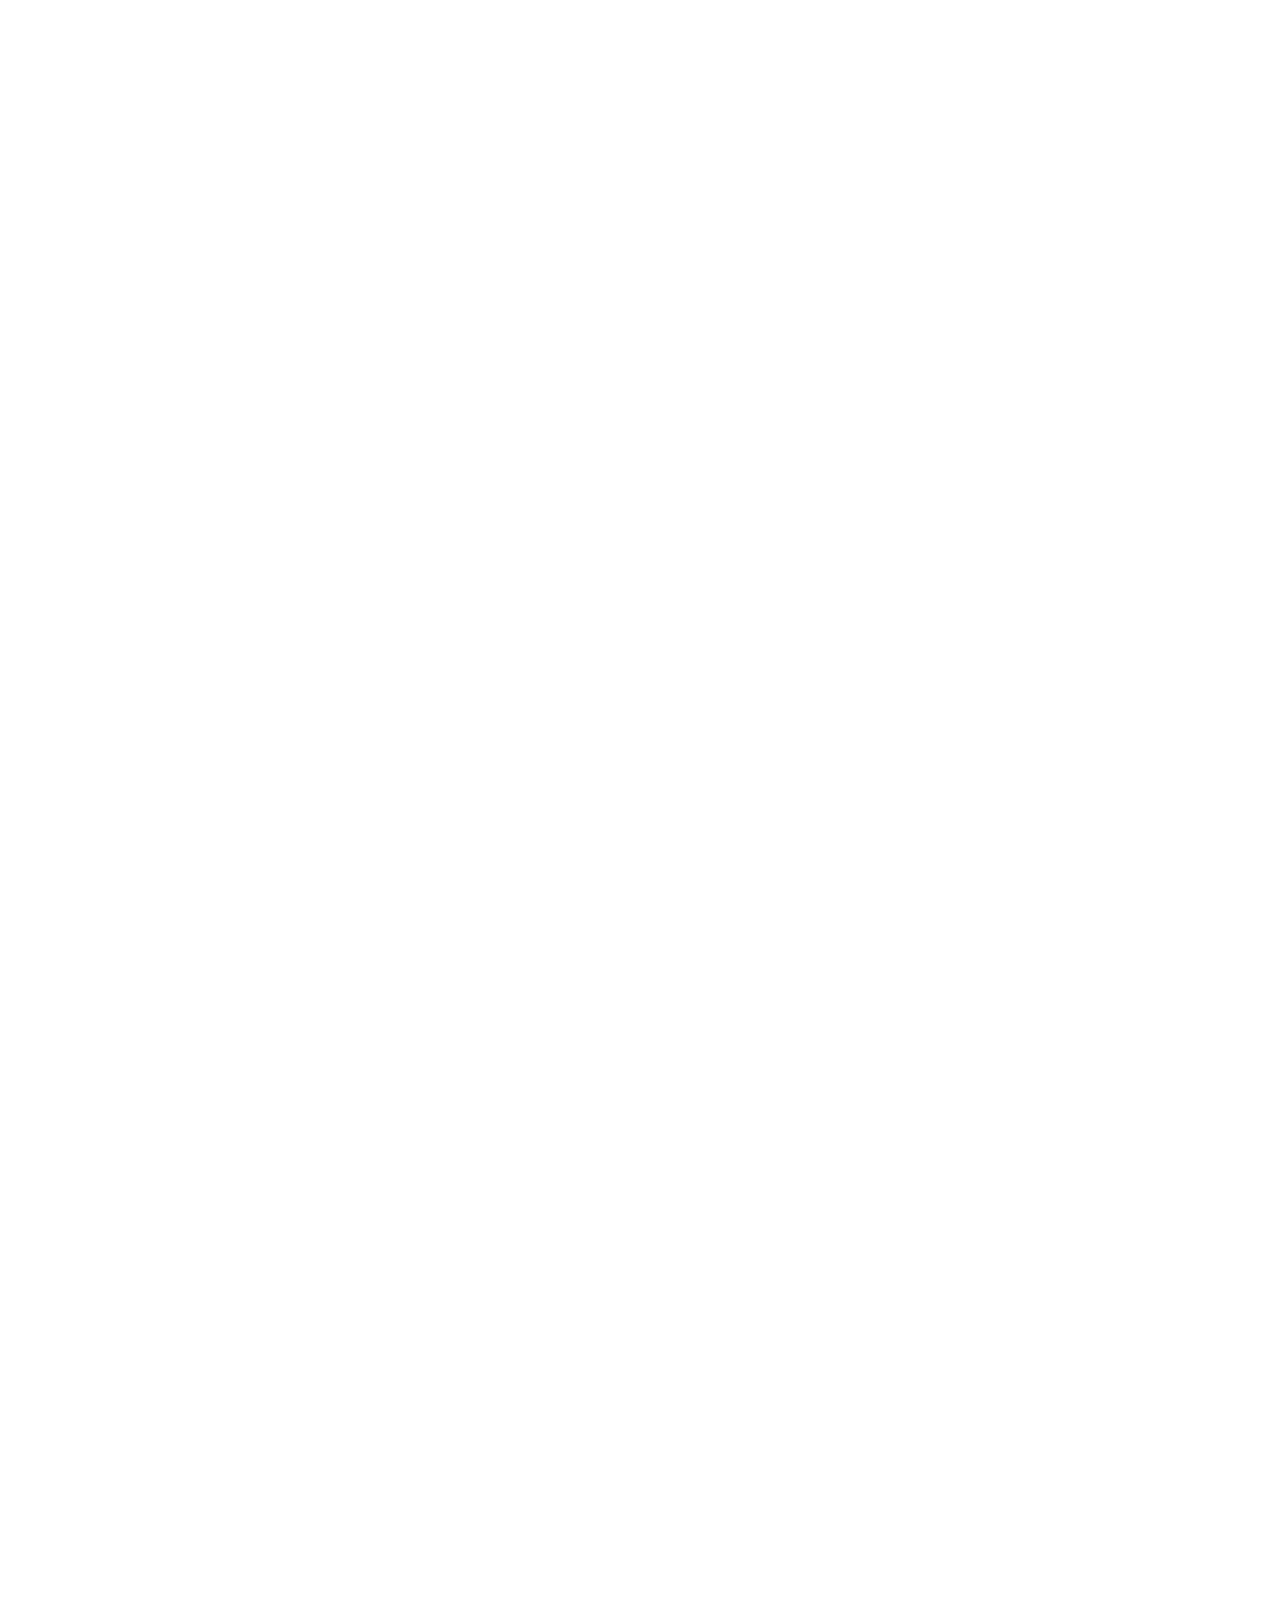
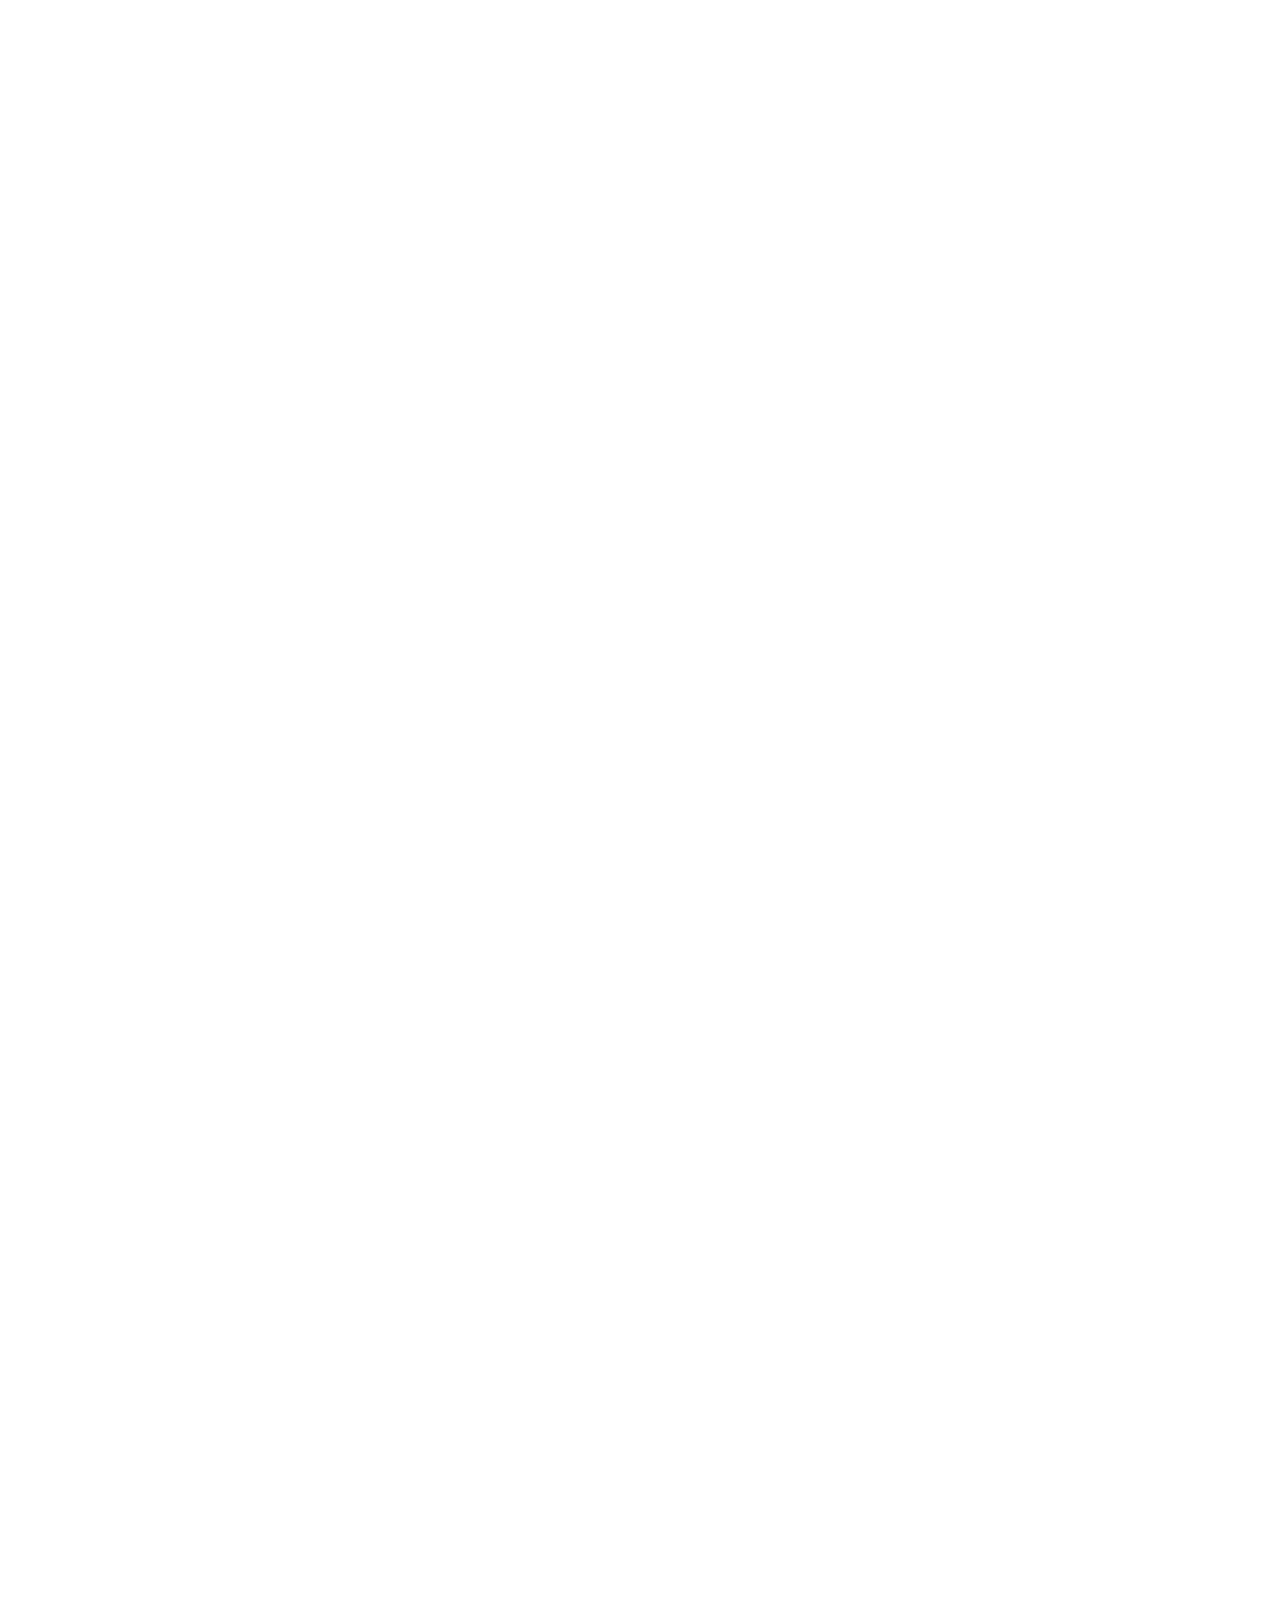
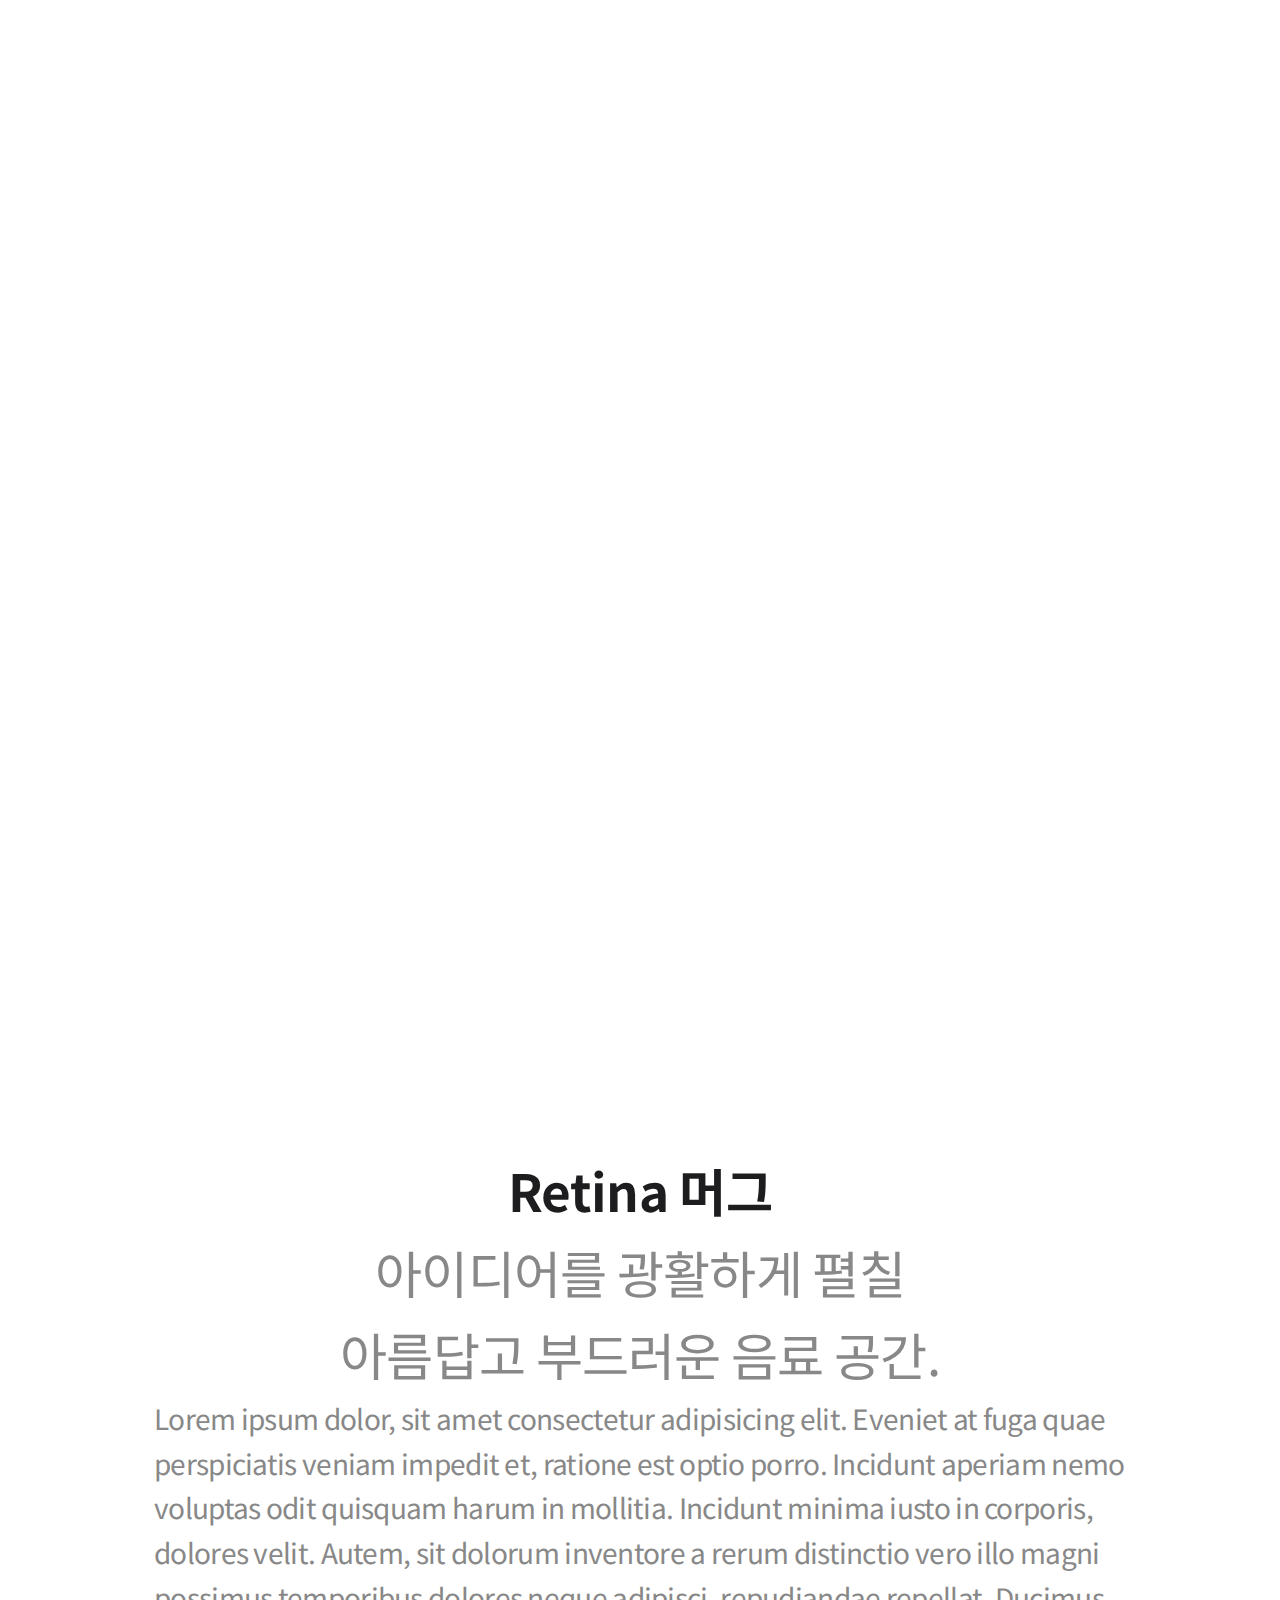
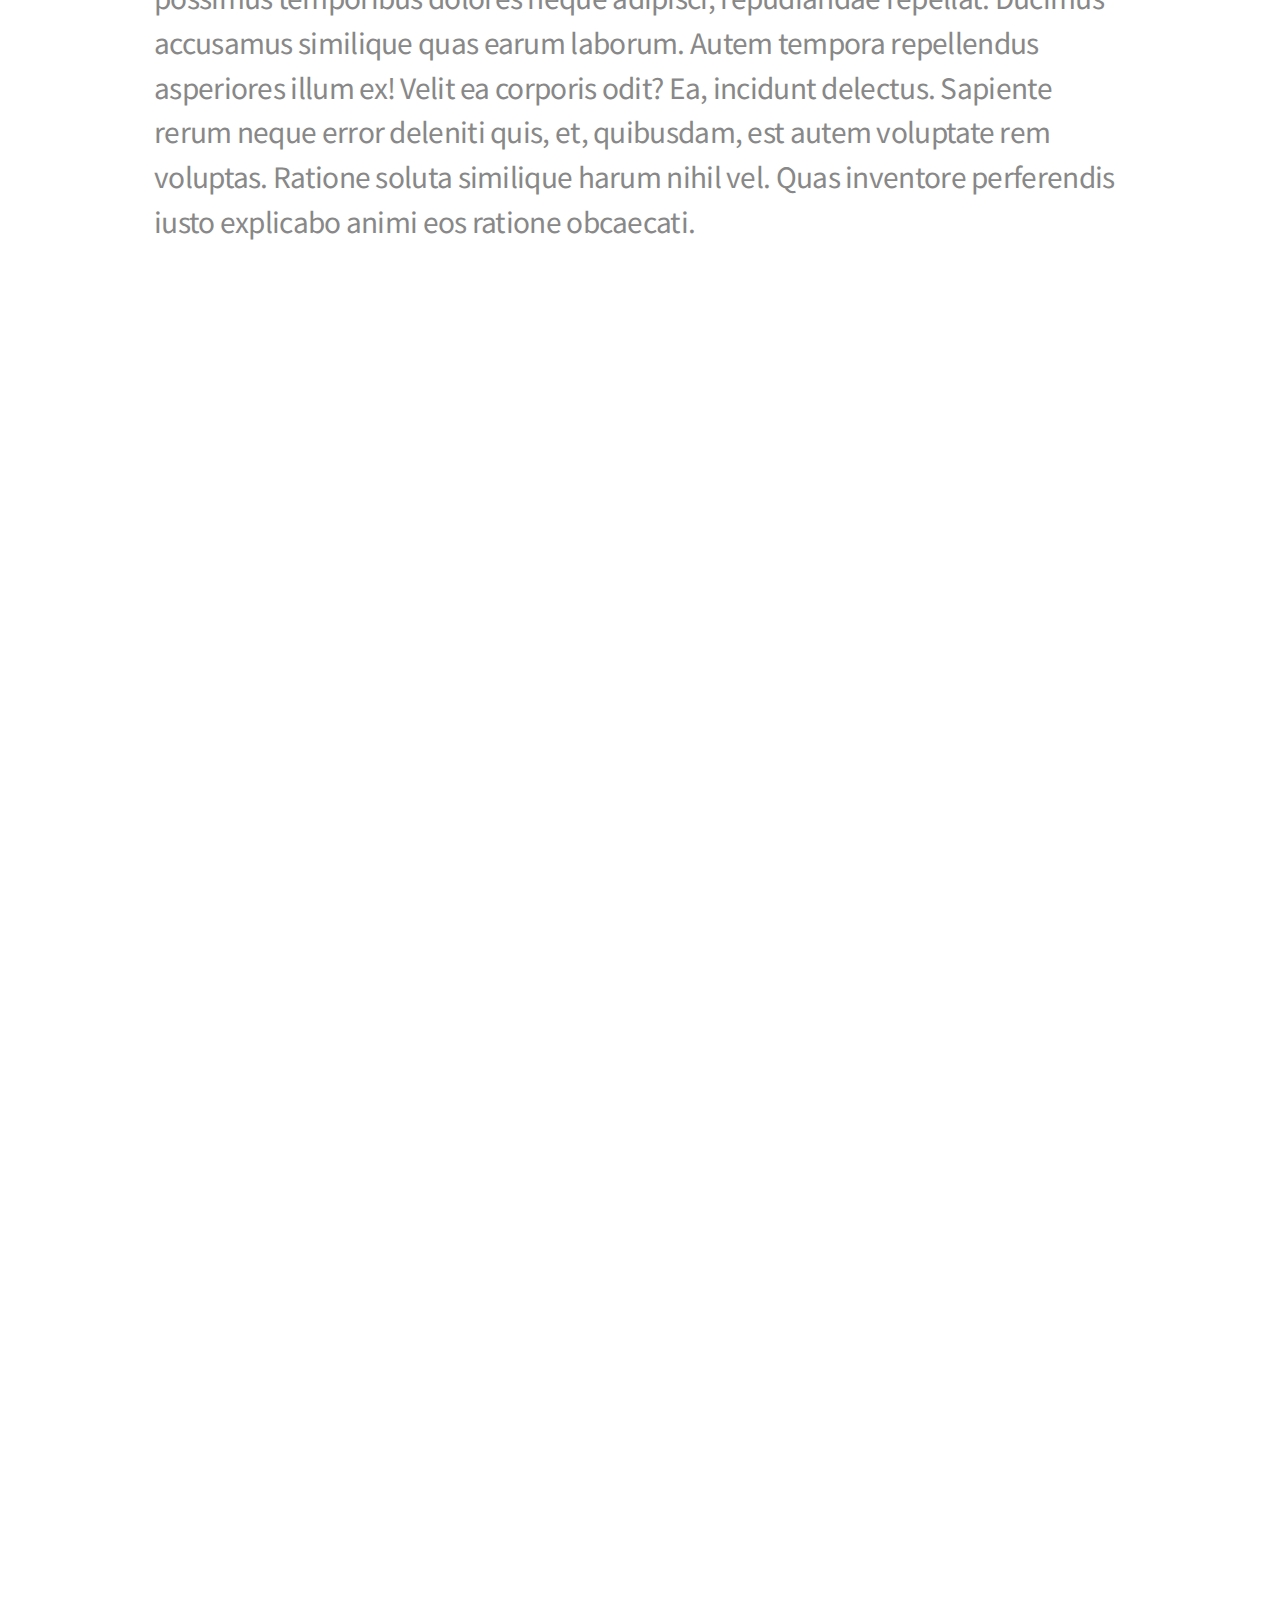
==== commit 444c8d23: "스크롤 값에 따른 애니메이션 세팅" ====
--- a/study.html
+++ b/study.html
@@ -34,21 +34,21 @@
 			</nav>
 			<section class="scroll-section" id="scroll-section-0">
 				<h1>AirMug Pro</h1>
-				<div class="sticky-elem main-message">
+				<div class="sticky-elem main-message a">
 					<p>
 						온전히 빠져들게 하는<br />
 						최고급 세라믹
 					</p>
 				</div>
-				<div class="sticky-elem main-message">
+				<!-- <div class="sticky-elem main-message b">
 					<p>주변 맛을 느끼게 해주는<br />주변 맛 허용 모드</p>
 				</div>
-				<div class="sticky-elem main-message">
+				<div class="sticky-elem main-message c">
 					<p>온종일 편안한<br />맞춤형 손잡이</p>
 				</div>
-				<div class="sticky-elem main-message">
+				<div class="sticky-elem main-message d">
 					<p>새롭게 입가를<br />찾아온 매혹</p>
-				</div>
+				</div> -->
 			</section>
 			<section class="scroll-section" id="scroll-section-1">
 				<p class="description">
--- a/css/study.css
+++ b/css/study.css
@@ -20,11 +20,19 @@
 .global-nav {
 	height: 44px;
 	padding: 0 1rem;
+	position: absolute;
+	top: 0;
+	left: 0;
+	width: 100%;
 }
 .local-nav {
 	height: 52px;
 	padding: 0 1rem;
 	border-bottom: 1px solid #ddd;
+	position: absolute;
+	top: 45px;
+	left: 0;
+	width: 100%;
 }
 .global-nav-links,
 .local-nav-links {
@@ -60,7 +68,10 @@
 	display: flex;
 	justify-content: center;
 	align-items: center;
+	margin: 5px 0;
+	height: 3em;
 	font-size: 2.5rem;
+	opacity: 0;
 	/*
         현재 엘리먼트 폰트사이즈 기준으로 height를 조절
         = 2.5rem 의 3배
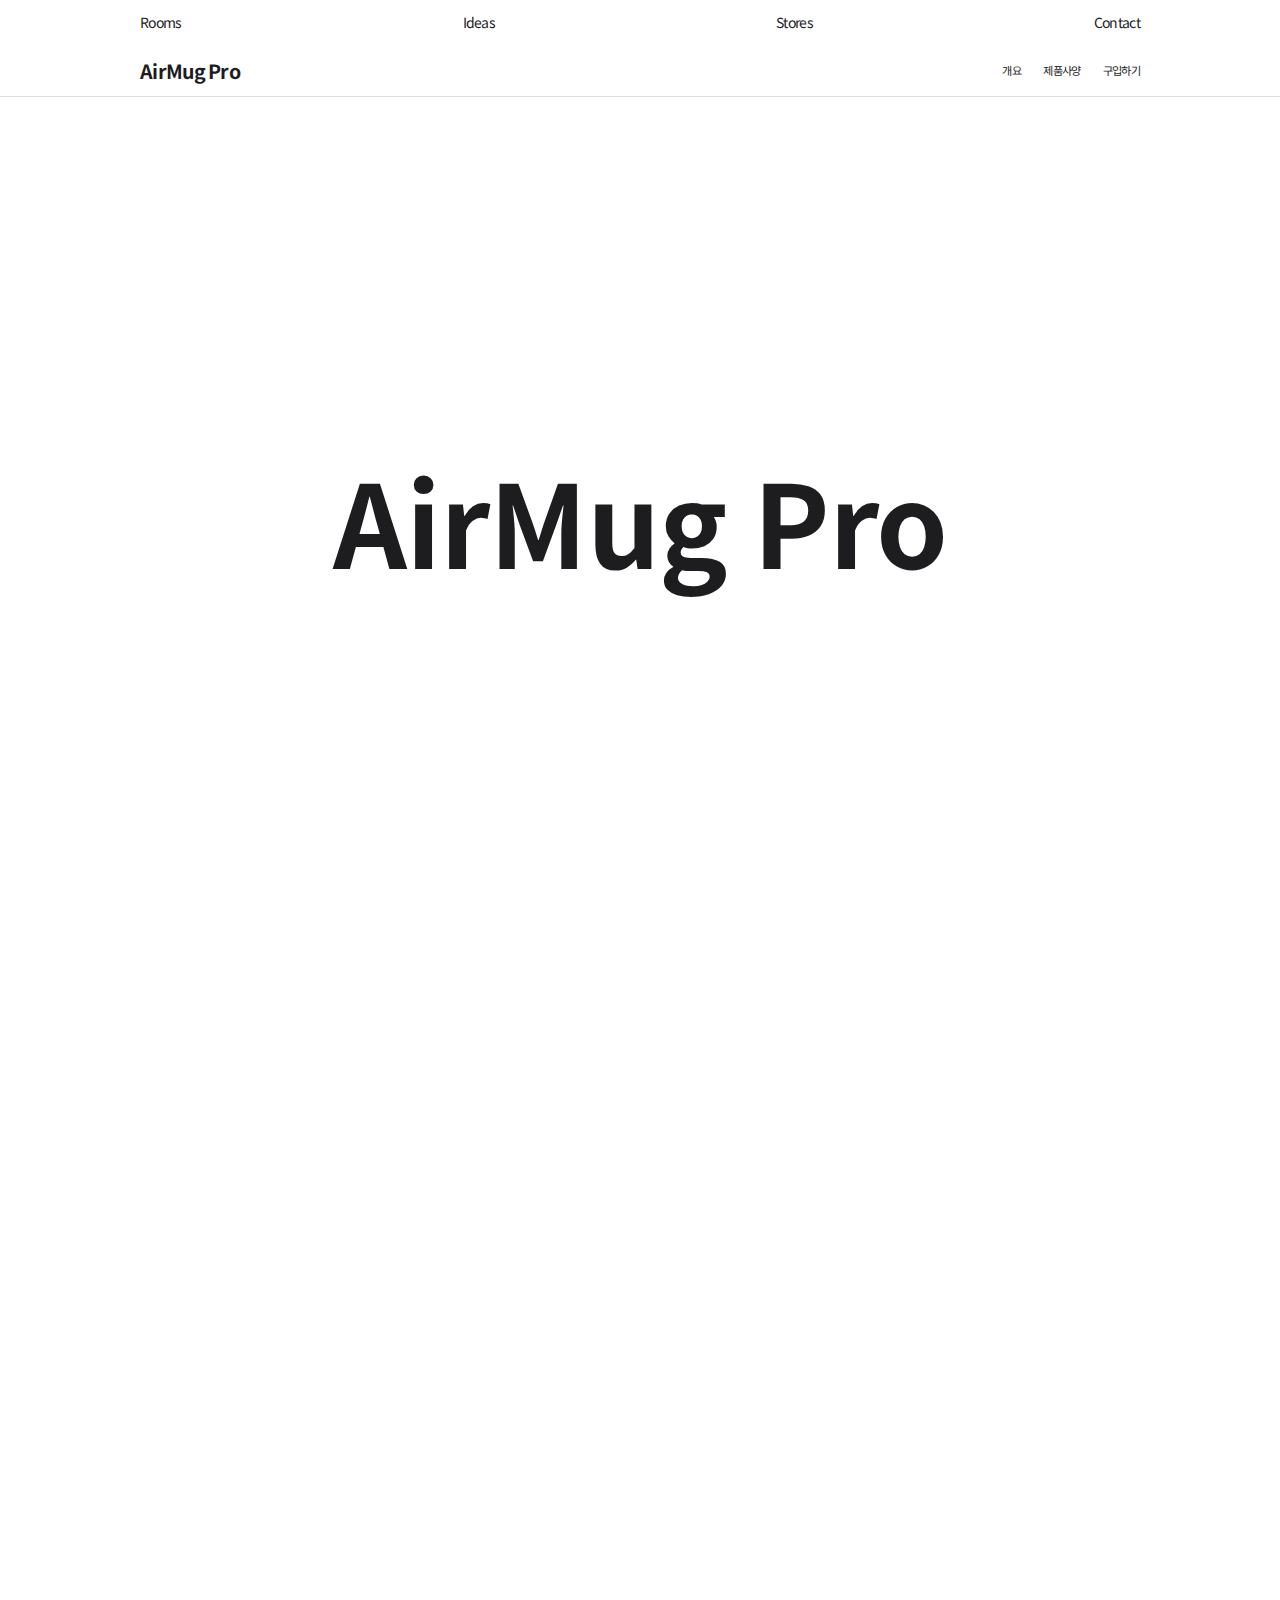
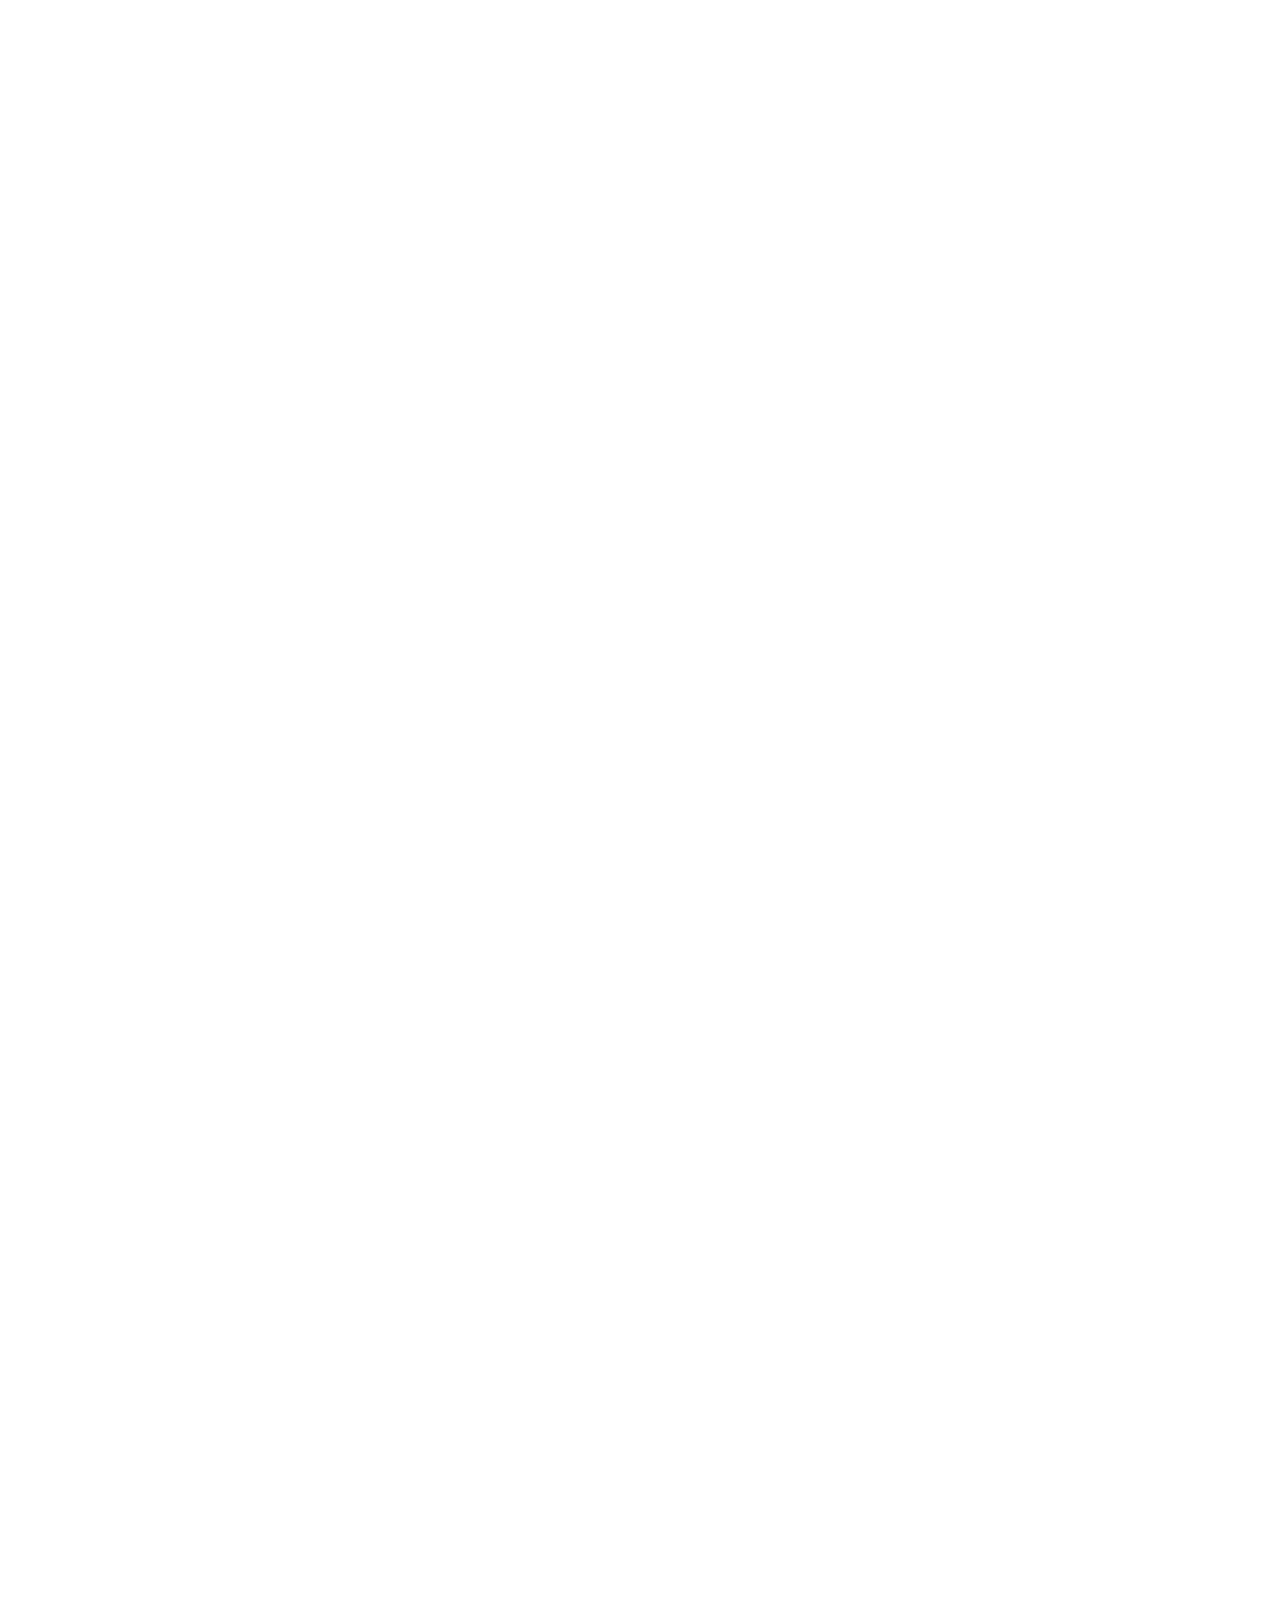
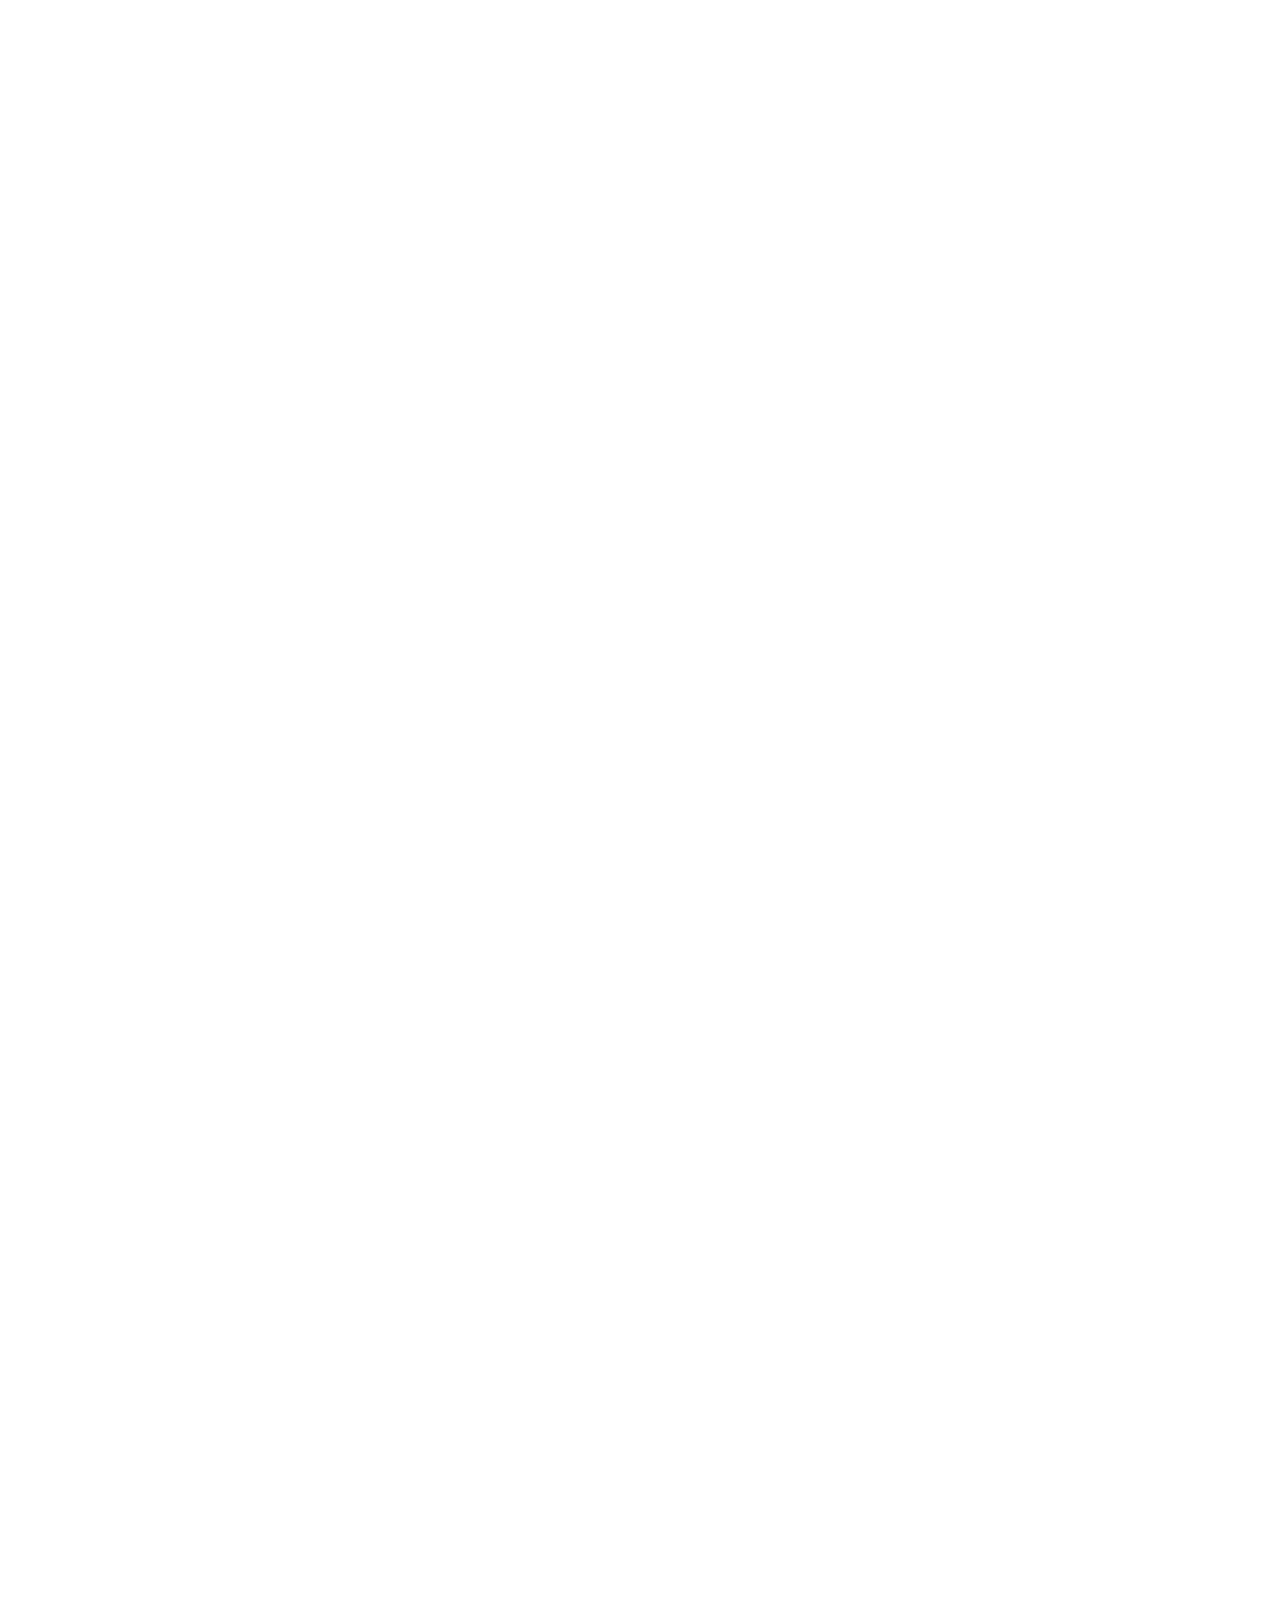
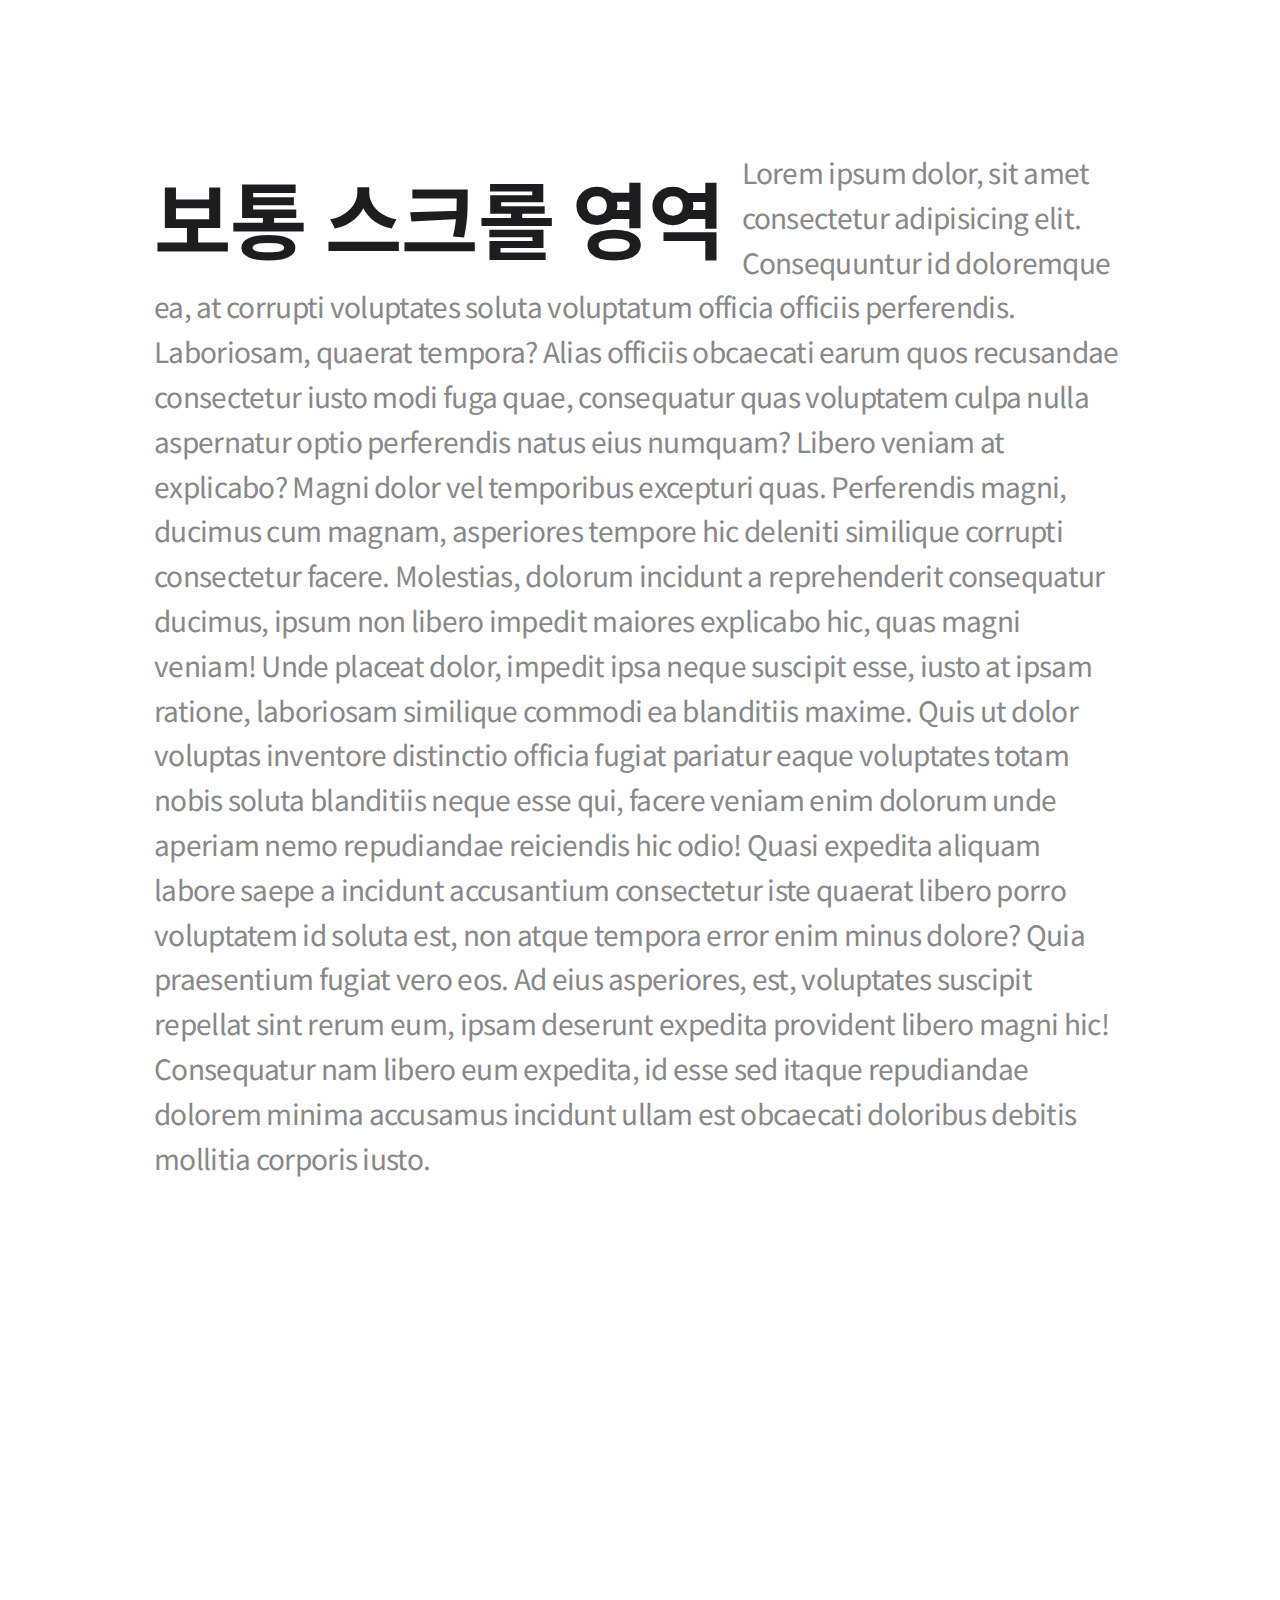
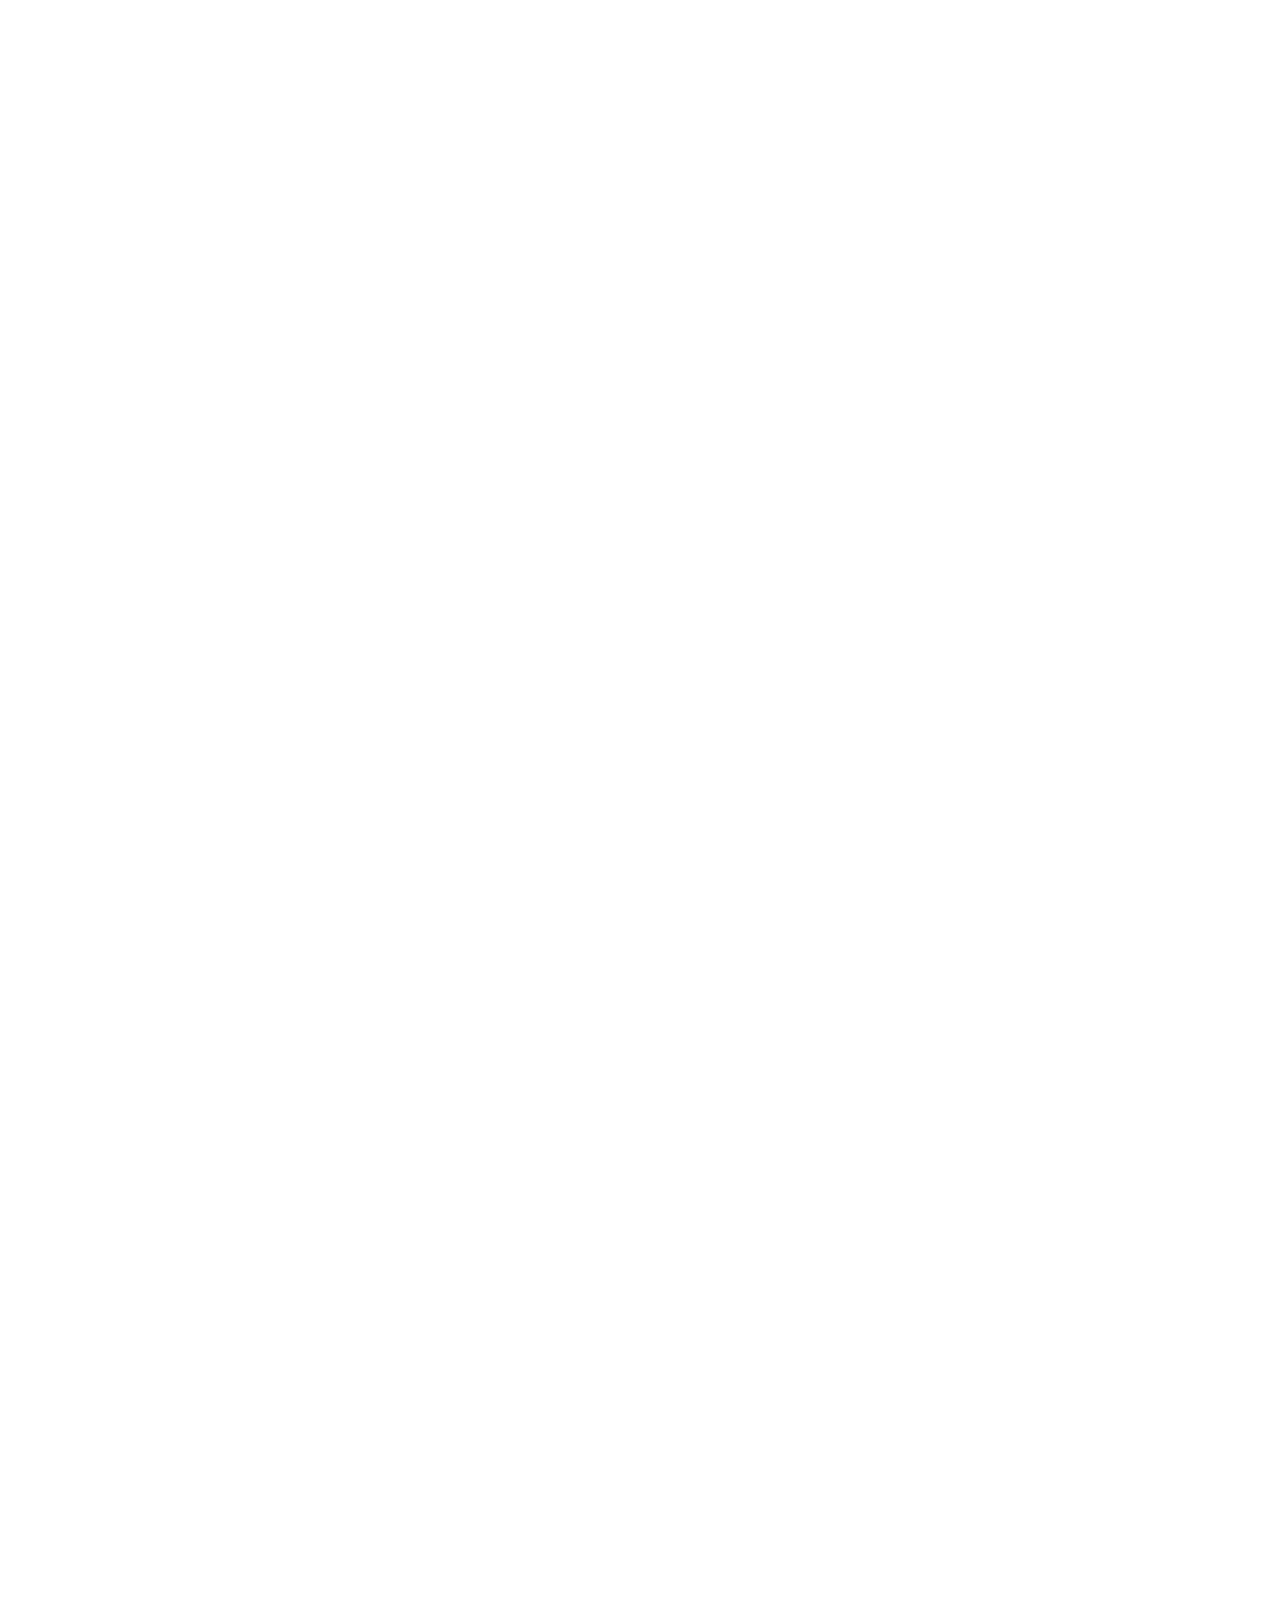
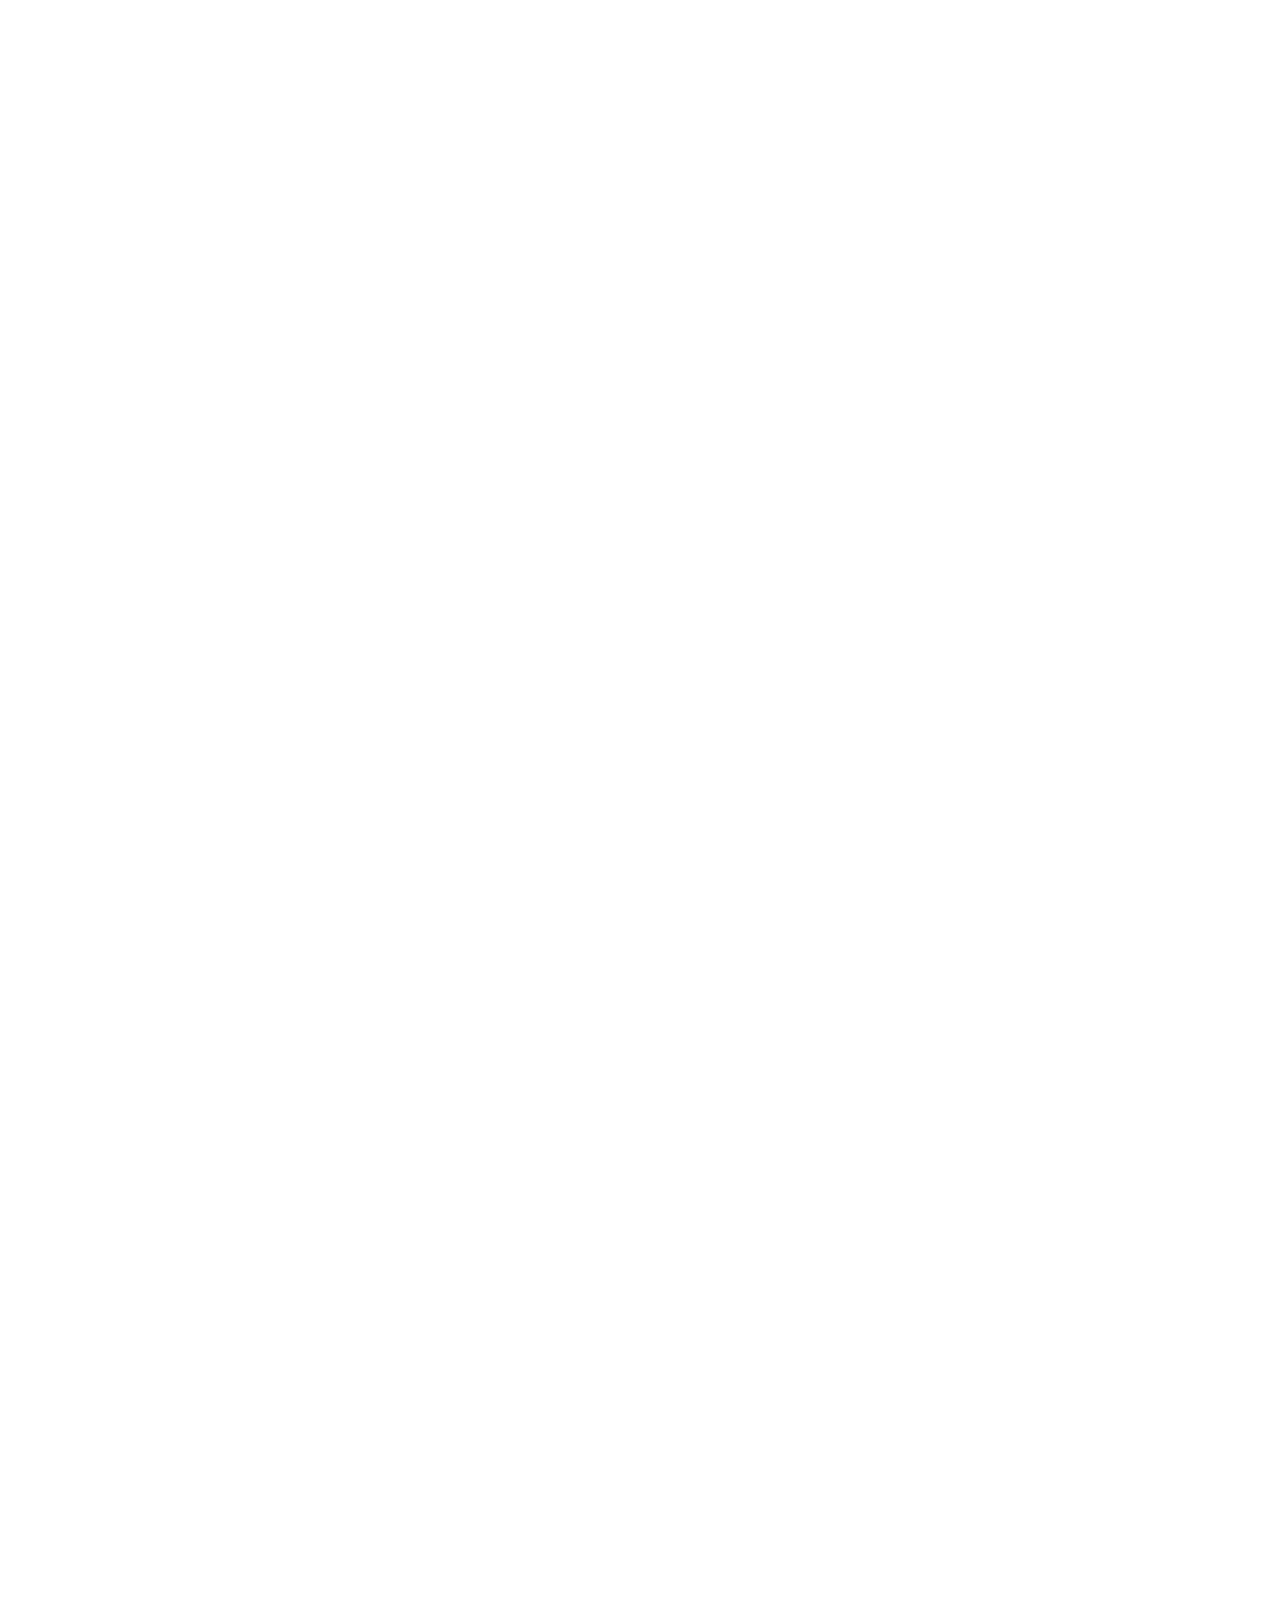
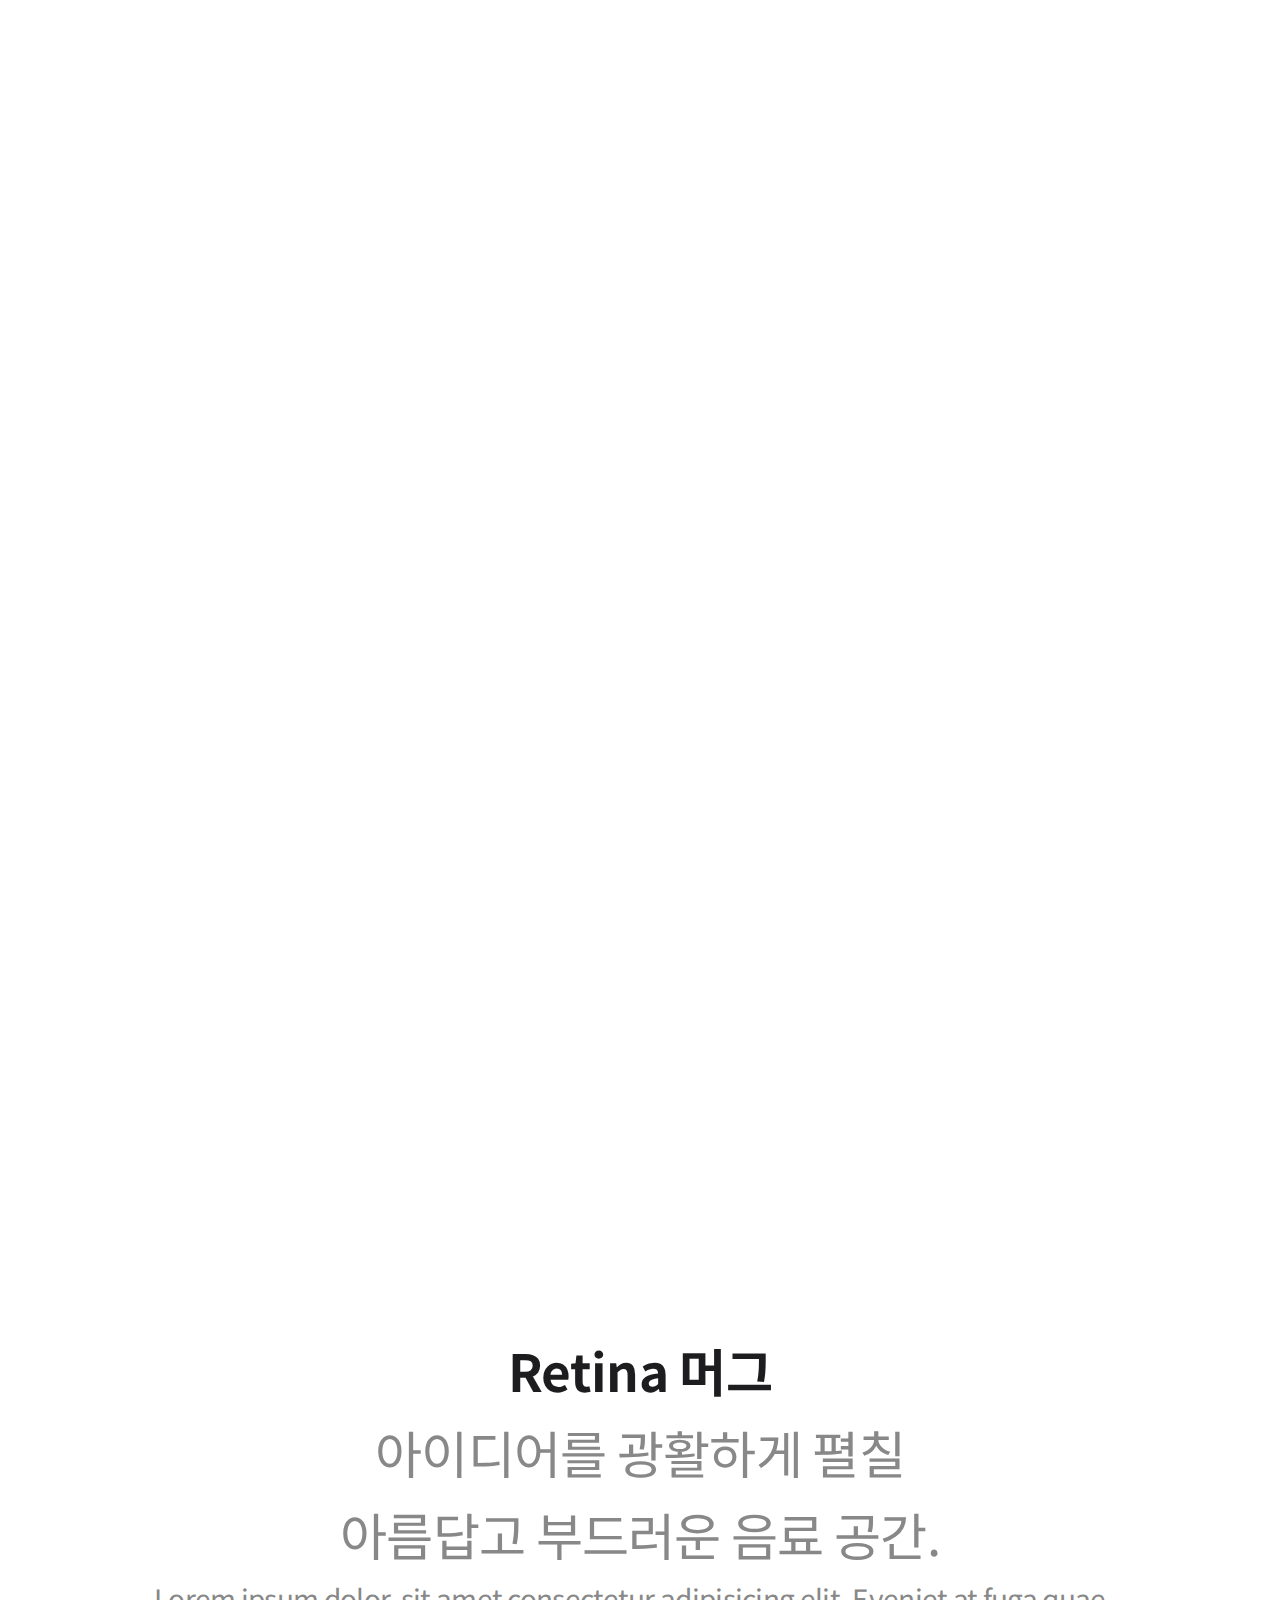
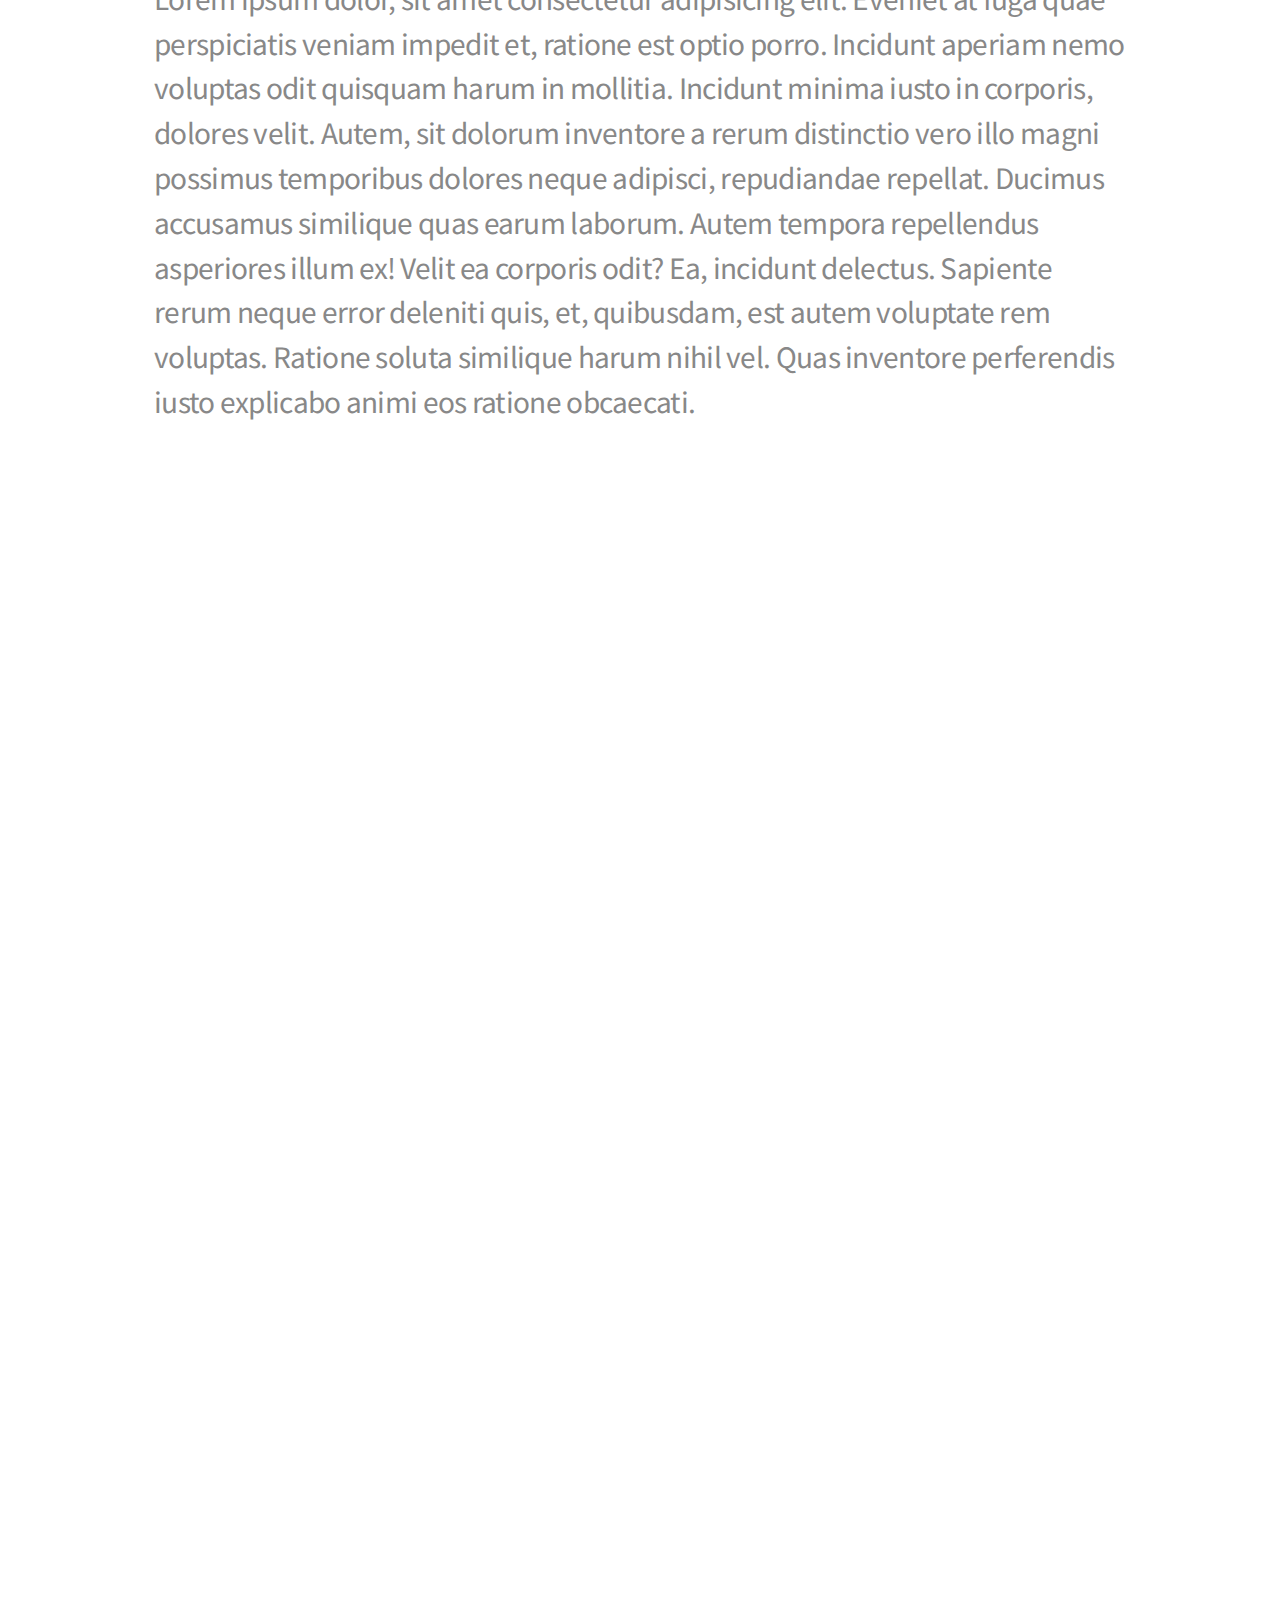
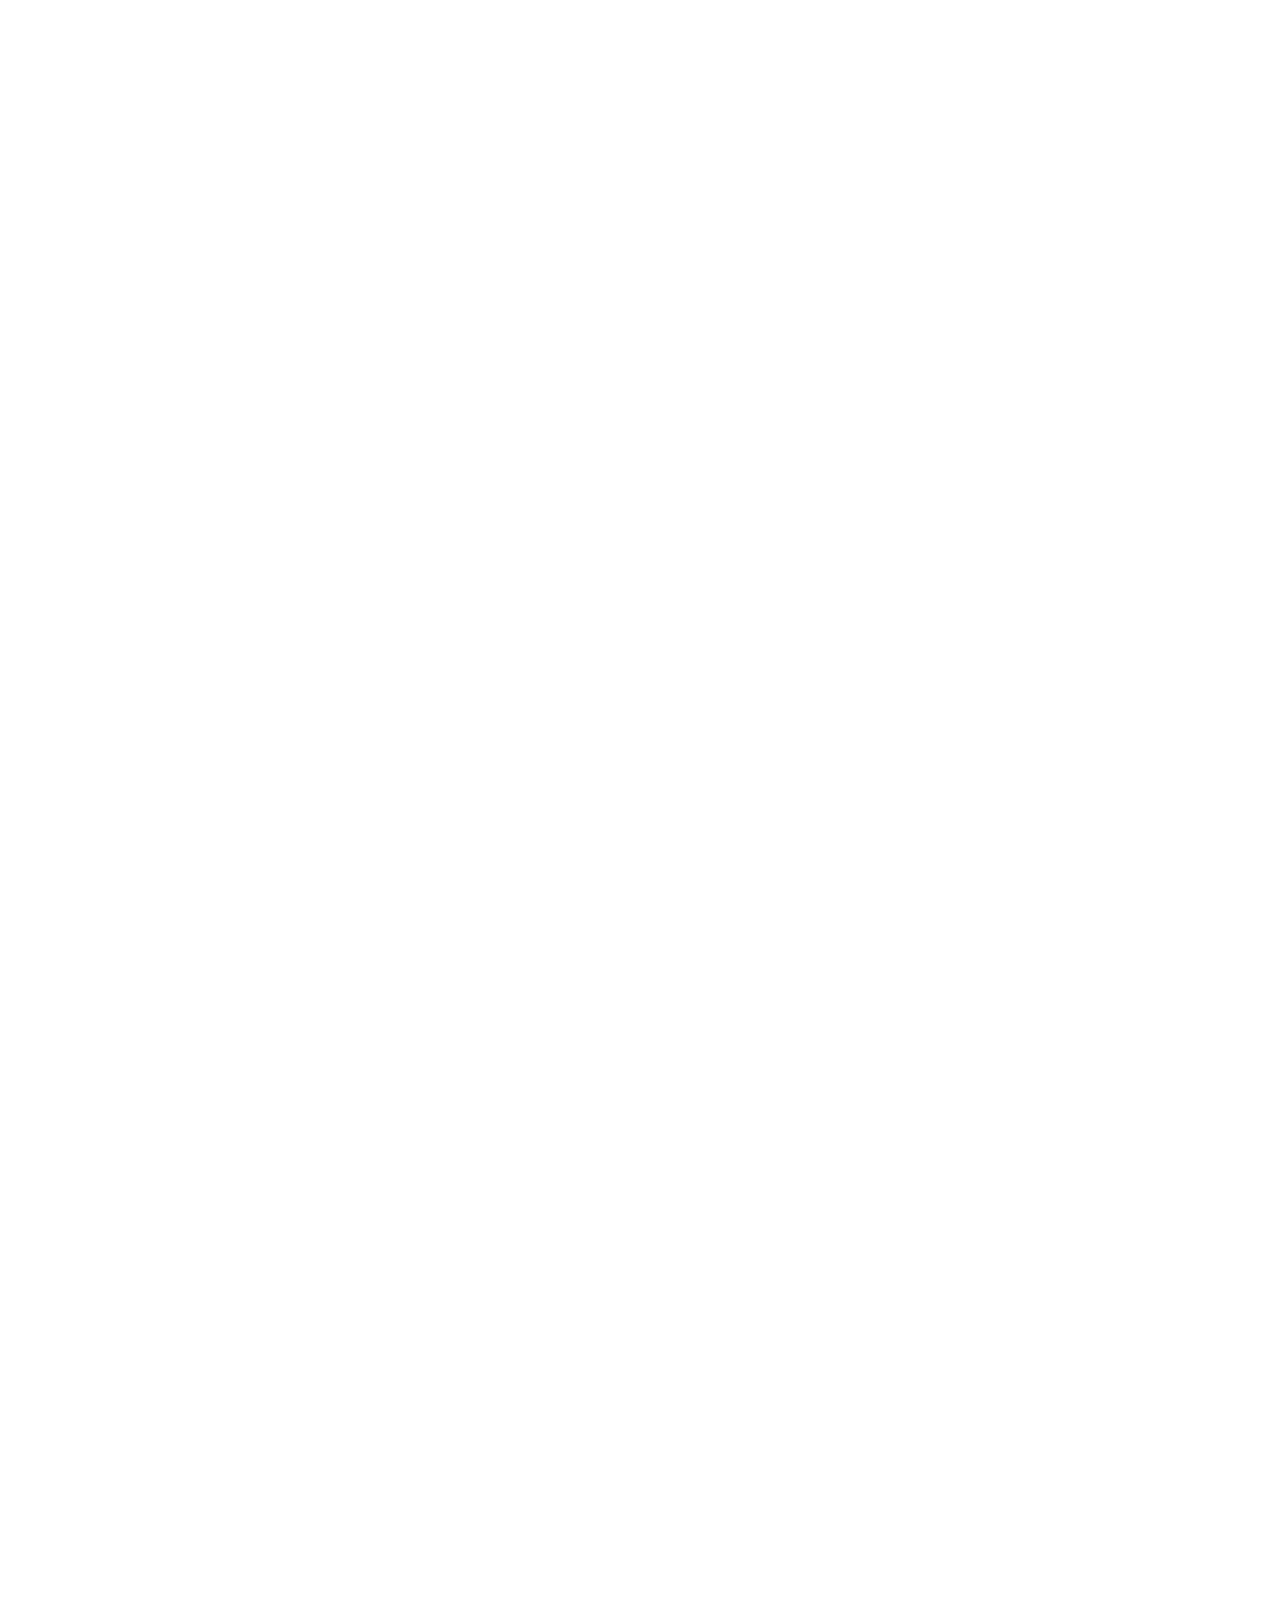
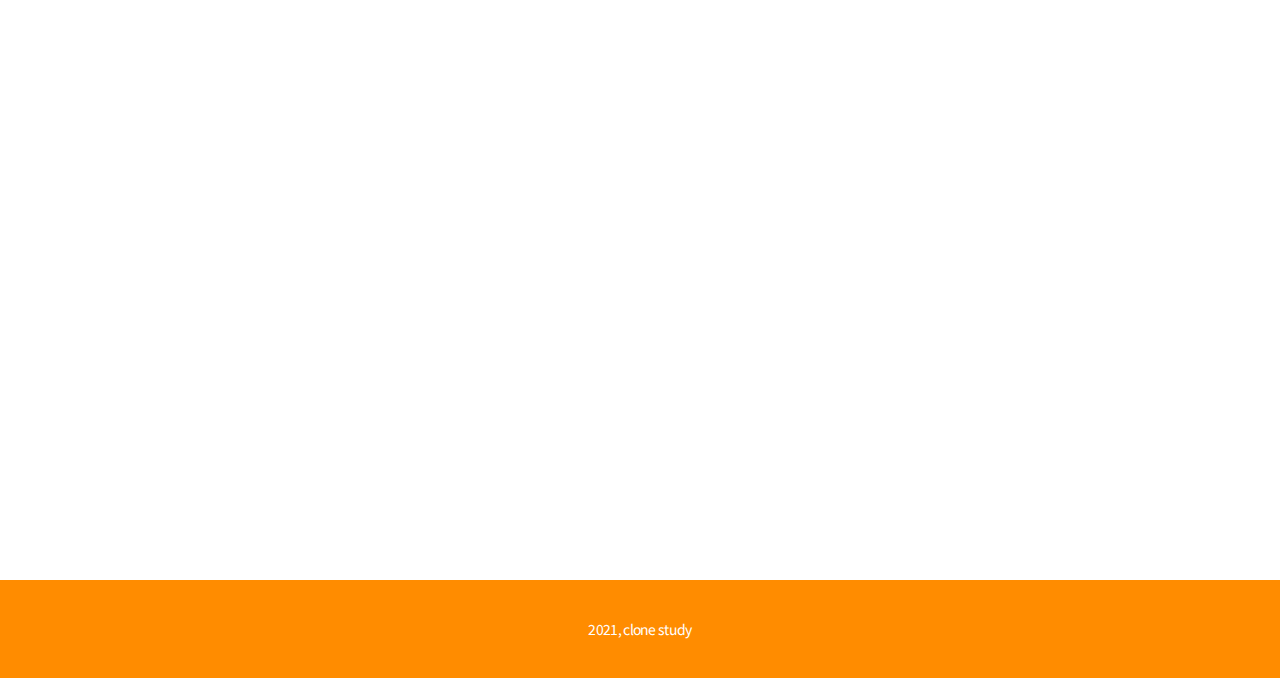
==== commit 3585afd4: "스크롤 애니메이션 기능 적용." ====
--- a/study.html
+++ b/study.html
@@ -40,7 +40,7 @@
 						최고급 세라믹
 					</p>
 				</div>
-				<!-- <div class="sticky-elem main-message b">
+				<div class="sticky-elem main-message b">
 					<p>주변 맛을 느끼게 해주는<br />주변 맛 허용 모드</p>
 				</div>
 				<div class="sticky-elem main-message c">
@@ -48,7 +48,7 @@
 				</div>
 				<div class="sticky-elem main-message d">
 					<p>새롭게 입가를<br />찾아온 매혹</p>
-				</div> -->
+				</div>
 			</section>
 			<section class="scroll-section" id="scroll-section-1">
 				<p class="description">
@@ -79,10 +79,10 @@
 				</p>
 			</section>
 			<section class="scroll-section" id="scroll-section-2">
-				<div class="sticky-elem main-message">
+				<div class="sticky-elem main-message a">
 					<p><small>편안한 촉감</small>입과 하나되다</p>
 				</div>
-				<div class="sticky-elem desc-message">
+				<div class="sticky-elem desc-message b">
 					<p>
 						편안한 목넘김을 완성하는 디테일한 여러 구성 요소들, 우리는 이를
 						하나하나 새롭게 살피고 재구성하는 과정을 거쳐 새로운 수준의 머그,
@@ -92,7 +92,7 @@
 					<!-- 추후 스크립트로 조절 -->
 					<div class="pin"></div>
 				</div>
-				<div class="sticky-elem desc-message">
+				<div class="sticky-elem desc-message c">
 					<p>디자인 앤 퀄리티 오브 스웨덴,<br />메이드 인 차이나</p>
 					<div class="pin"></div>
 				</div>
--- a/css/study.css
+++ b/css/study.css
@@ -68,6 +68,7 @@
 	display: flex;
 	justify-content: center;
 	align-items: center;
+	top: 35vh;
 	margin: 5px 0;
 	height: 3em;
 	font-size: 2.5rem;
@@ -76,11 +77,9 @@
         현재 엘리먼트 폰트사이즈 기준으로 height를 조절
         = 2.5rem 의 3배
     */
-}
-
-.main-message {
 	line-height: 1.2;
 }
+
 .main-message p {
 	font-weight: bold;
 	text-align: center;
@@ -102,9 +101,11 @@
 	padding: 0 1rem;
 }
 .description strong {
+	color: rgb(29, 29, 31);
+	float: left;
+	/* 현재 폰트사이즈 */
 	font-size: 3rem;
-	color: rgb(29, 29, 31);
-	float: left;
+	/* 현재 폰트사이즈 기준 20% */
 	margin-right: 0.2em;
 }
 .desc-message {
@@ -115,6 +116,14 @@
 	width: 1px;
 	height: 100px;
 	background: rgb(29, 29, 31);
+}
+#scroll-section-2 .b {
+	top: 10%;
+	left: 40%;
+}
+#scroll-section-2 .c {
+	top: 15%;
+	left: 45%;
 }
 .mid-message {
 	max-width: 1000px;
@@ -145,7 +154,7 @@
 .sticky-elem {
 	display: none;
 	position: fixed;
-	top: 0;
+	/* top: 0; */
 	left: 0;
 	width: 100%;
 }
@@ -180,6 +189,13 @@
 	.desc-message {
 		width: 20%;
 	}
+	#scroll-section-2 .b {
+		top: 20%;
+		left: 53%;
+	}
+	#scroll-section-2 .c {
+		left: 55%;
+	}
 	.mid-message {
 		font-size: 4vw;
 	}
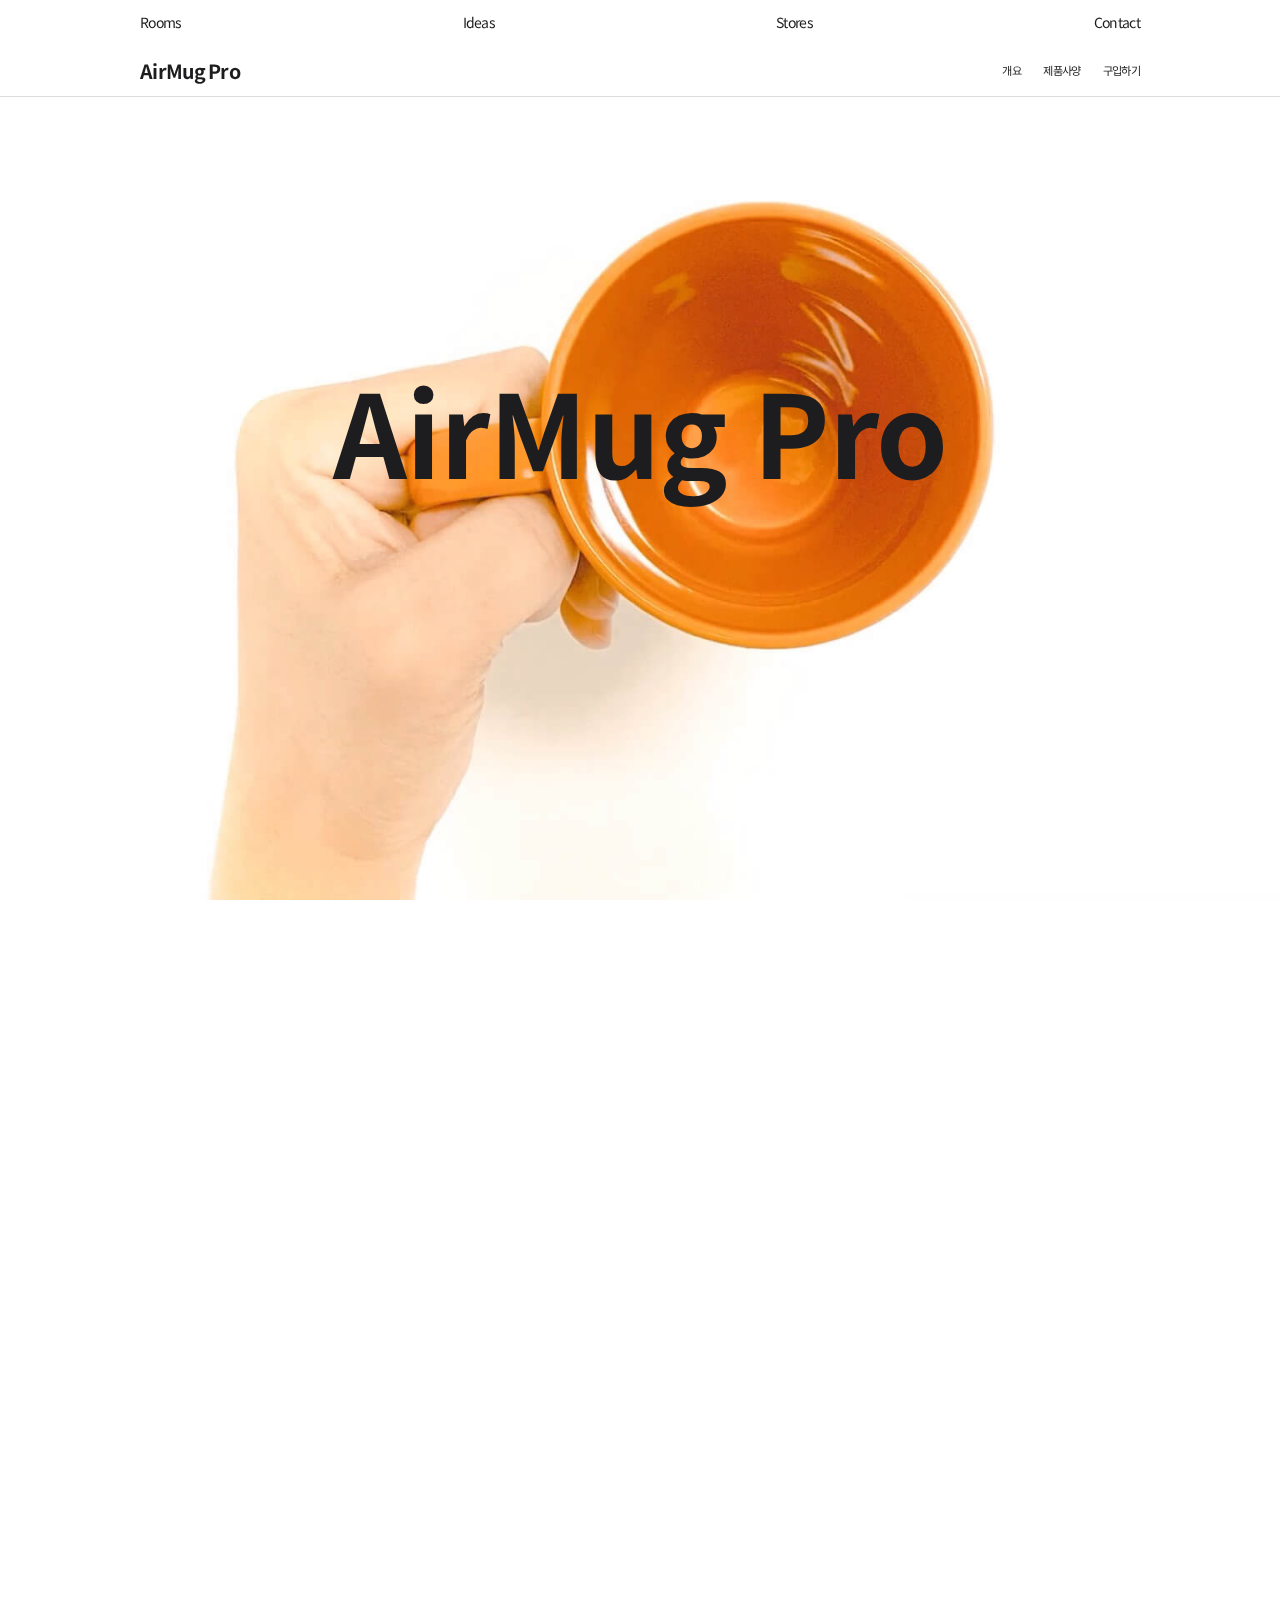
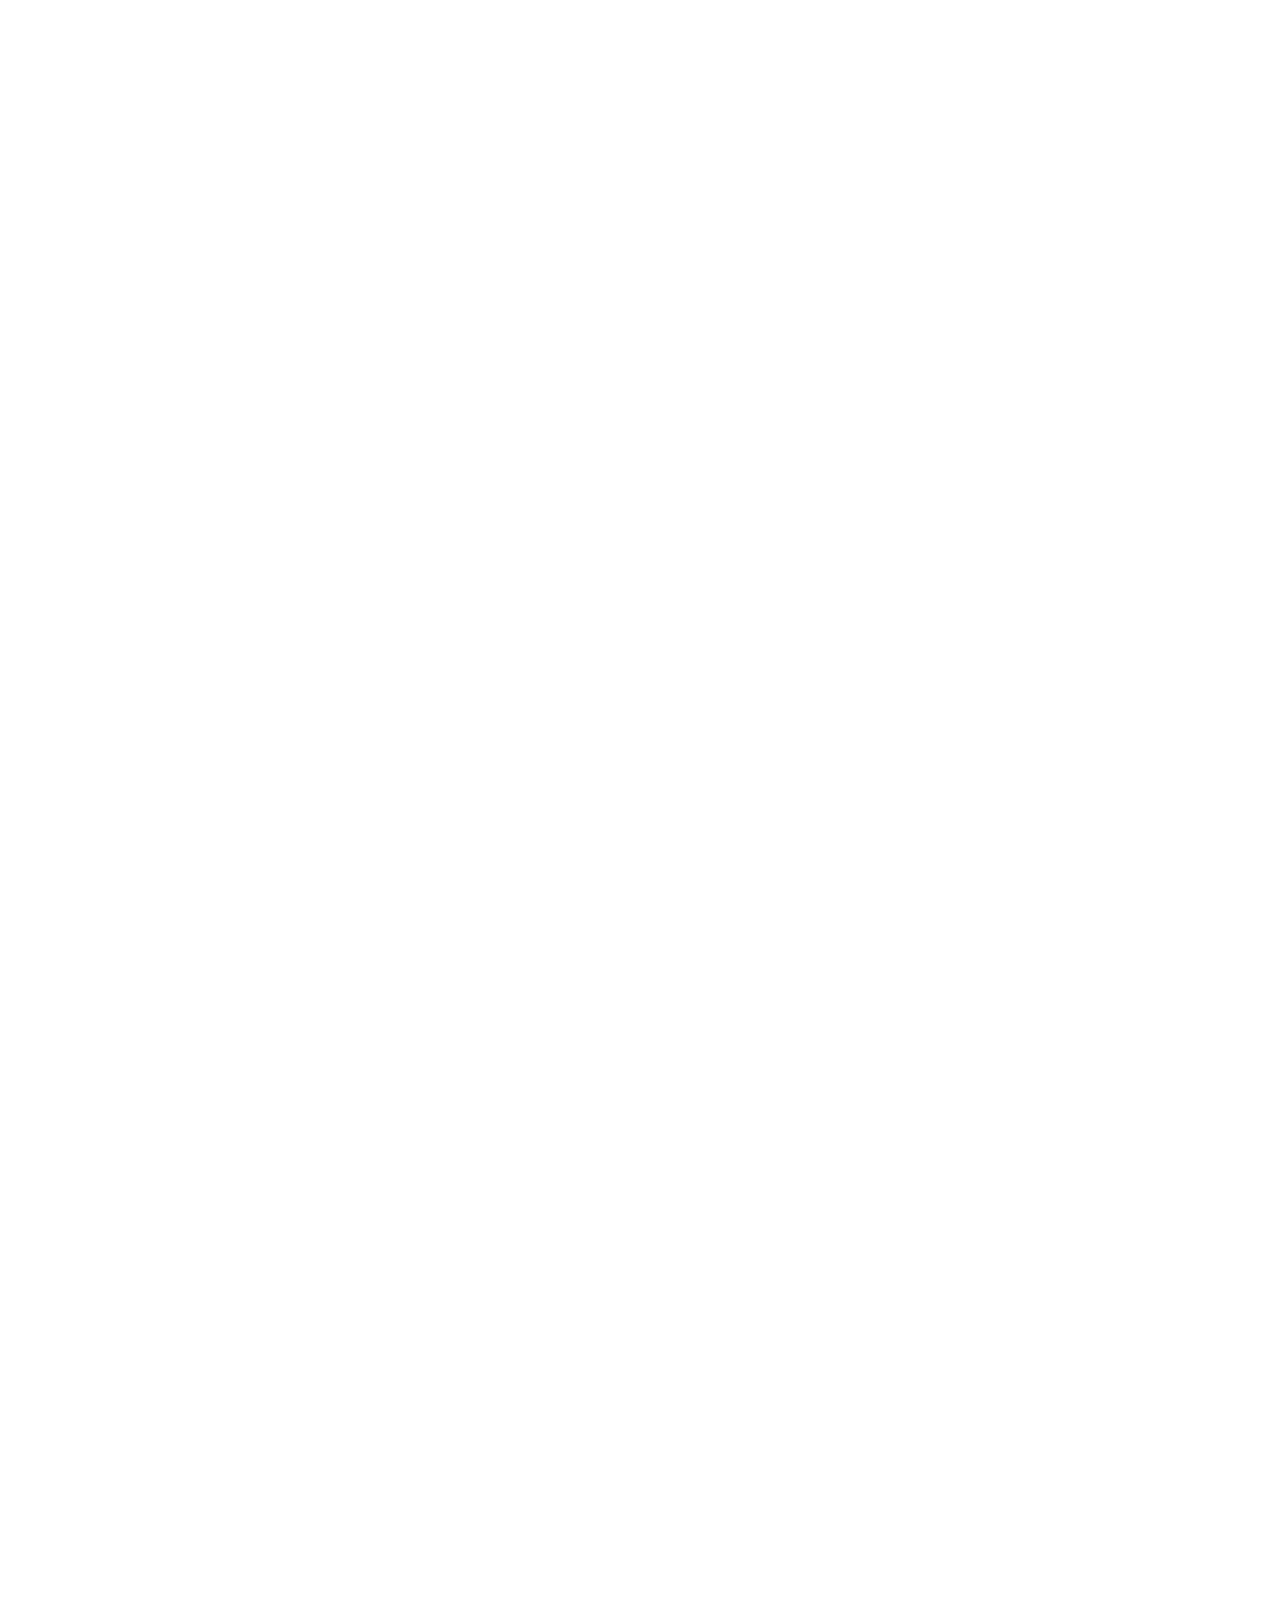
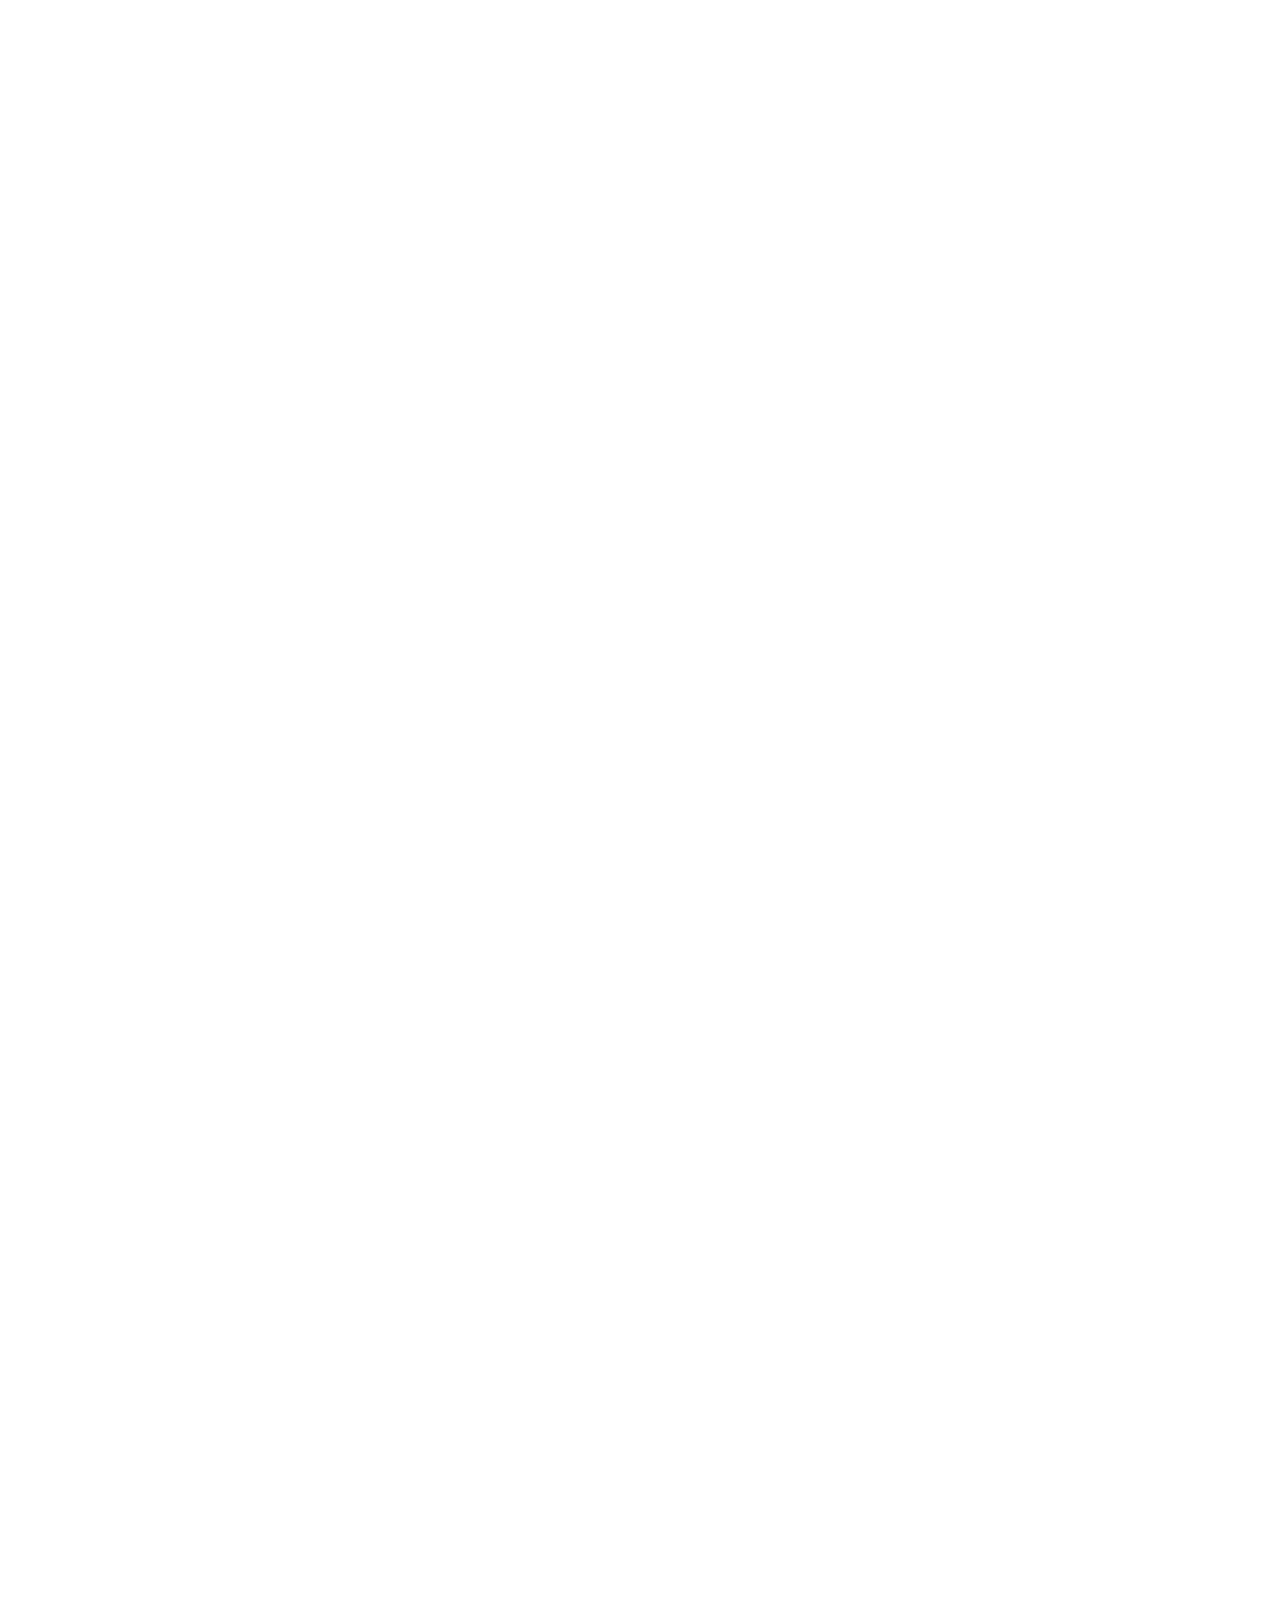
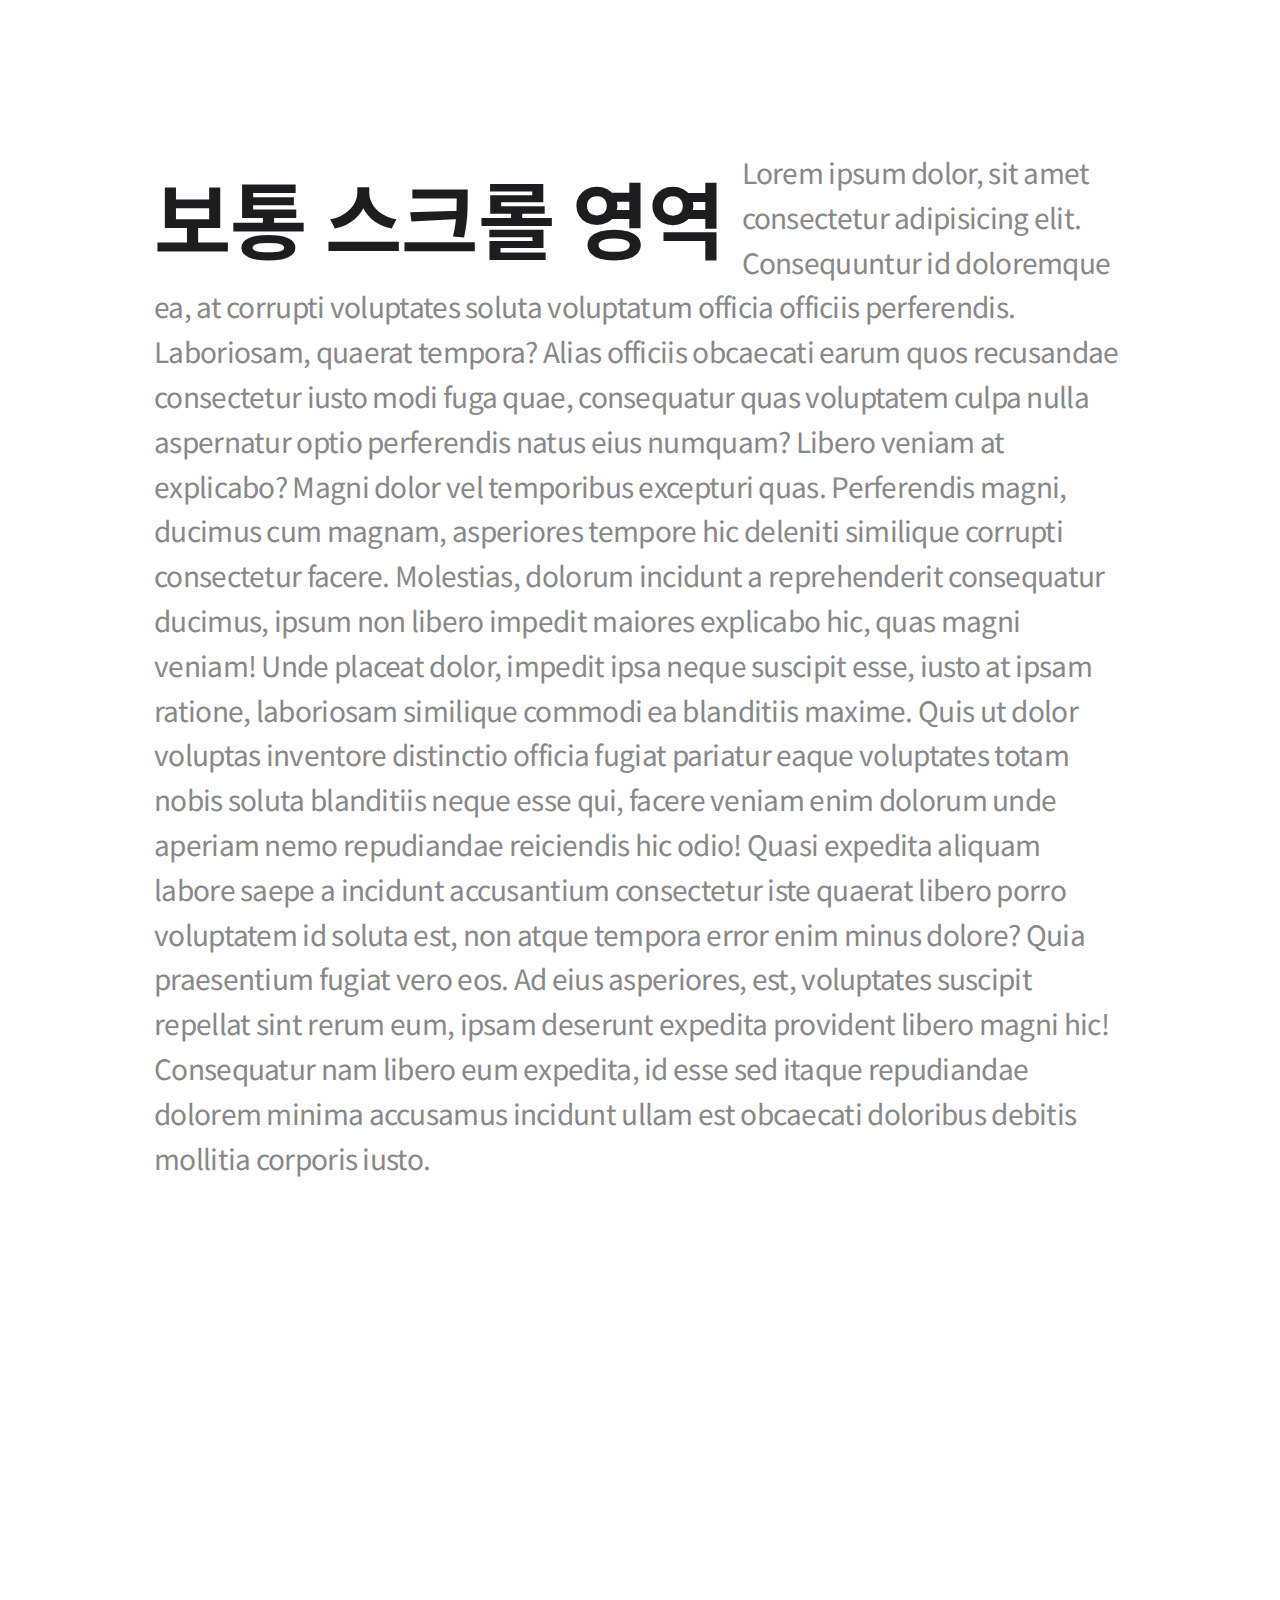
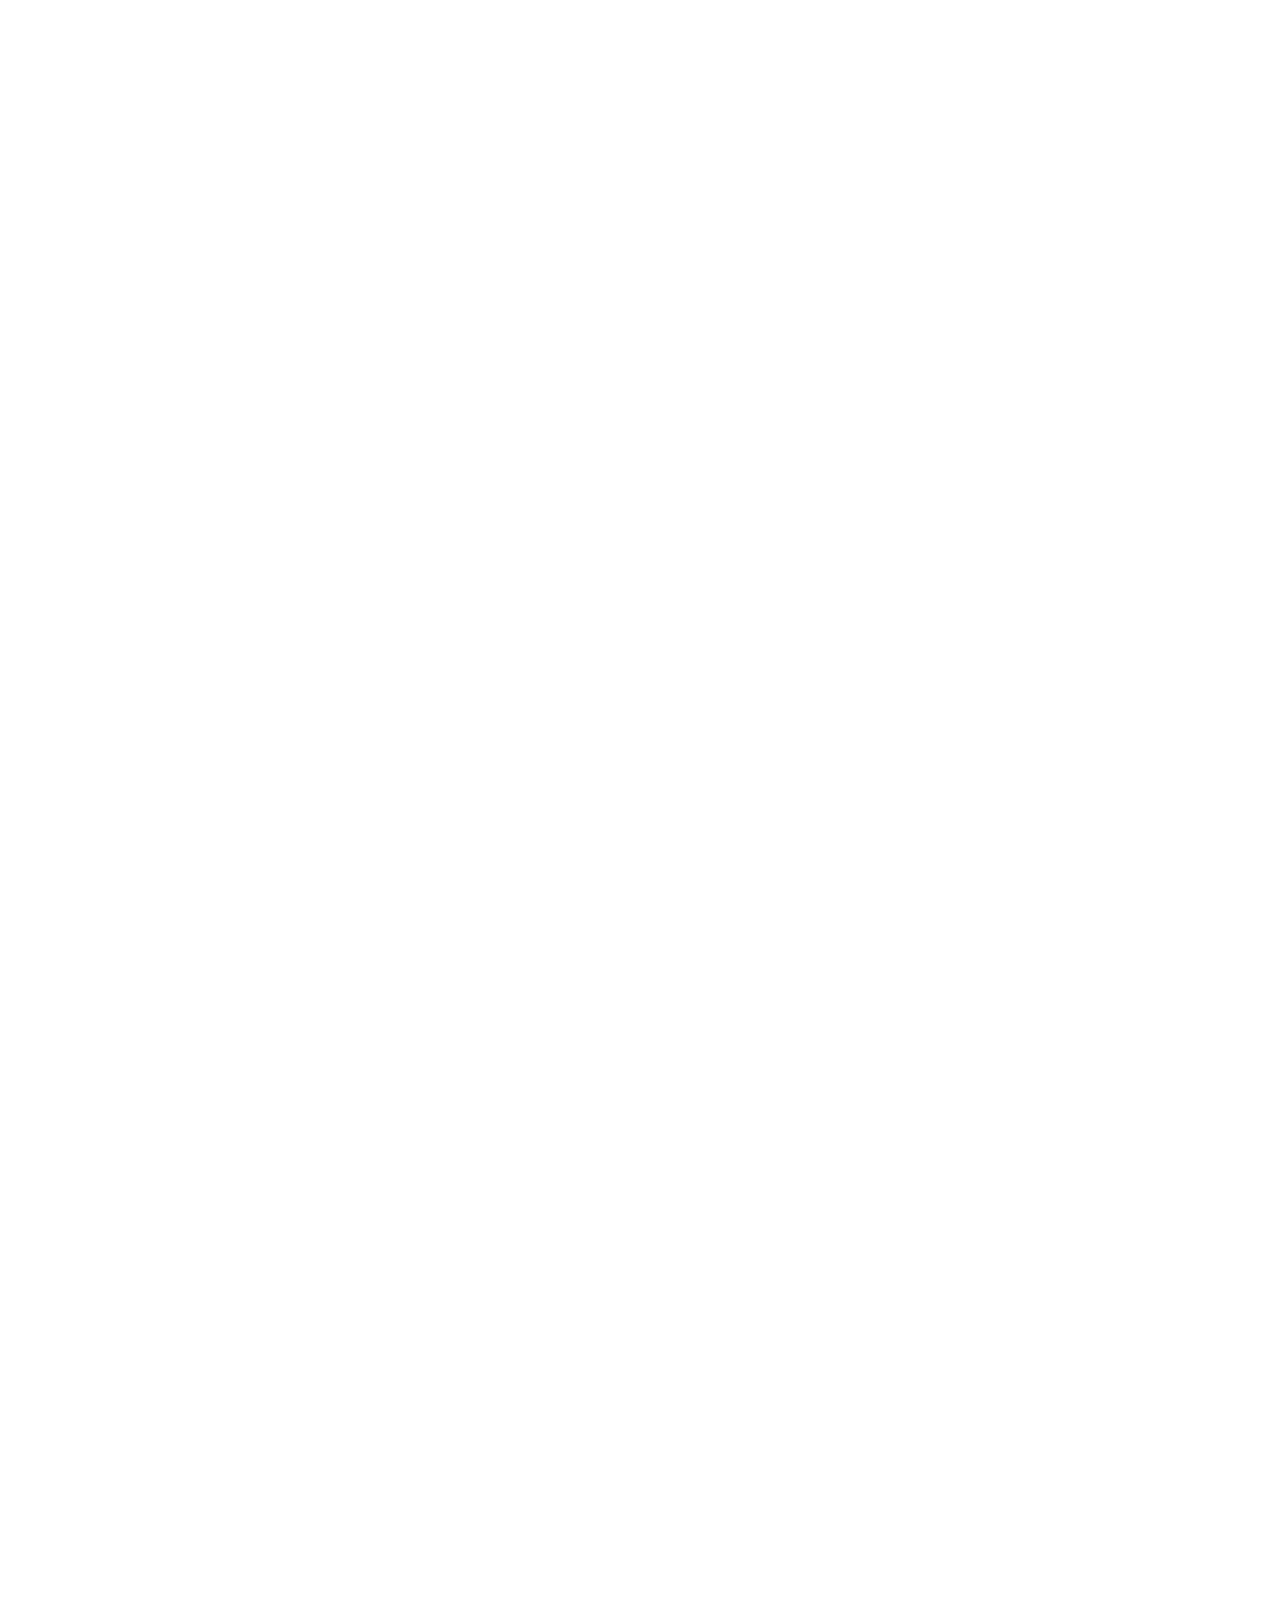
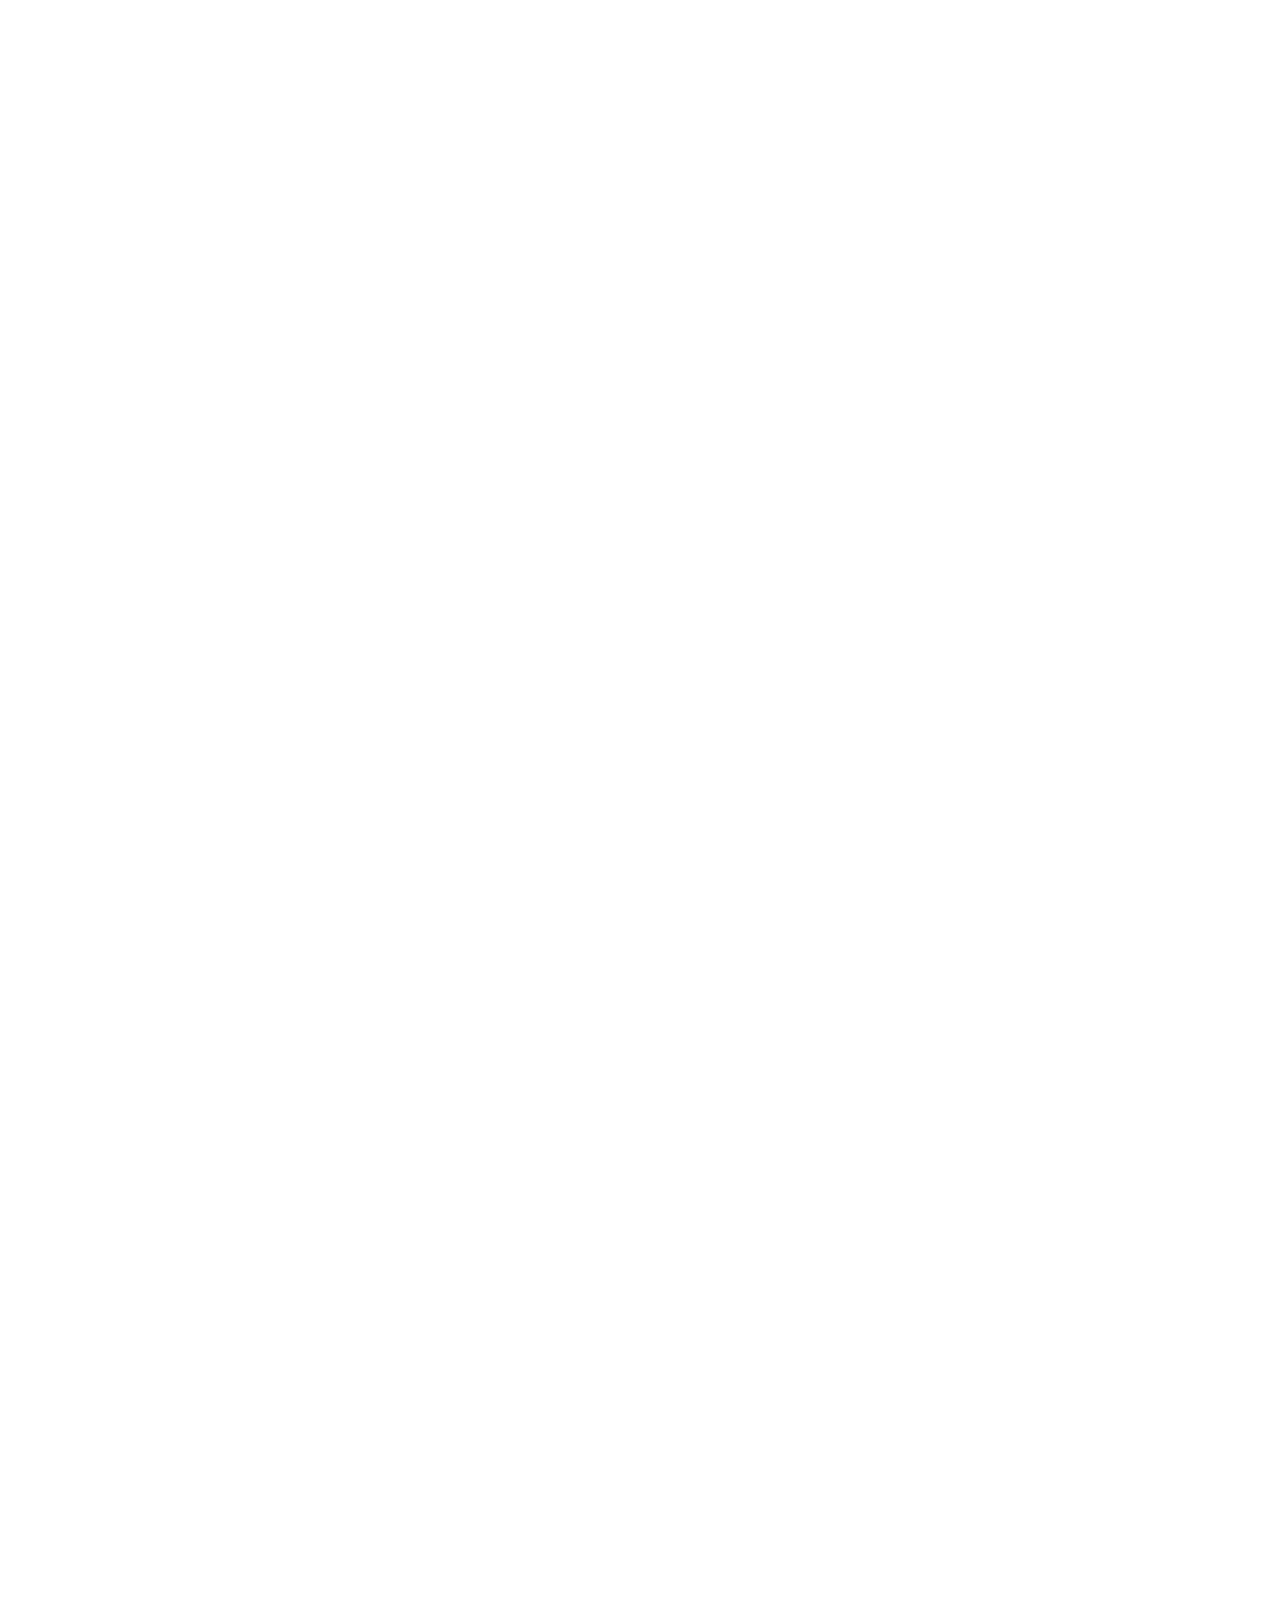
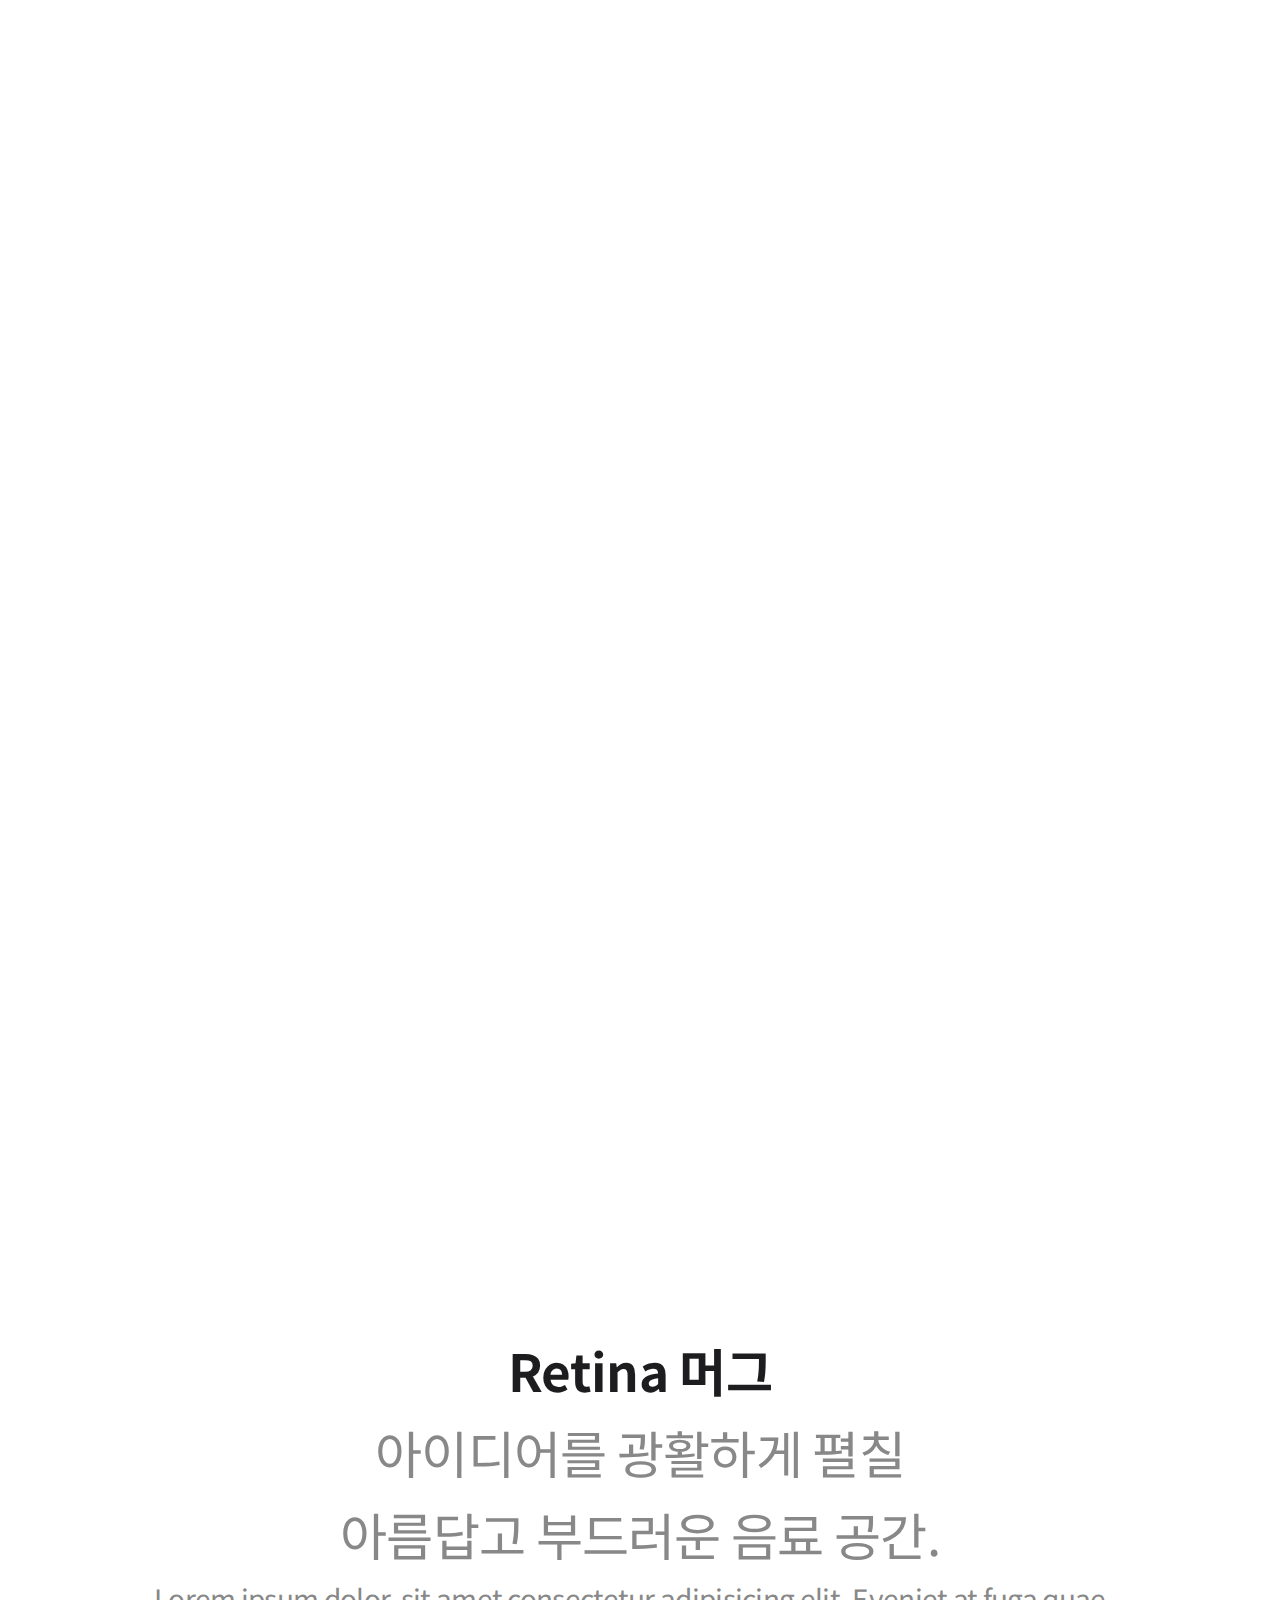
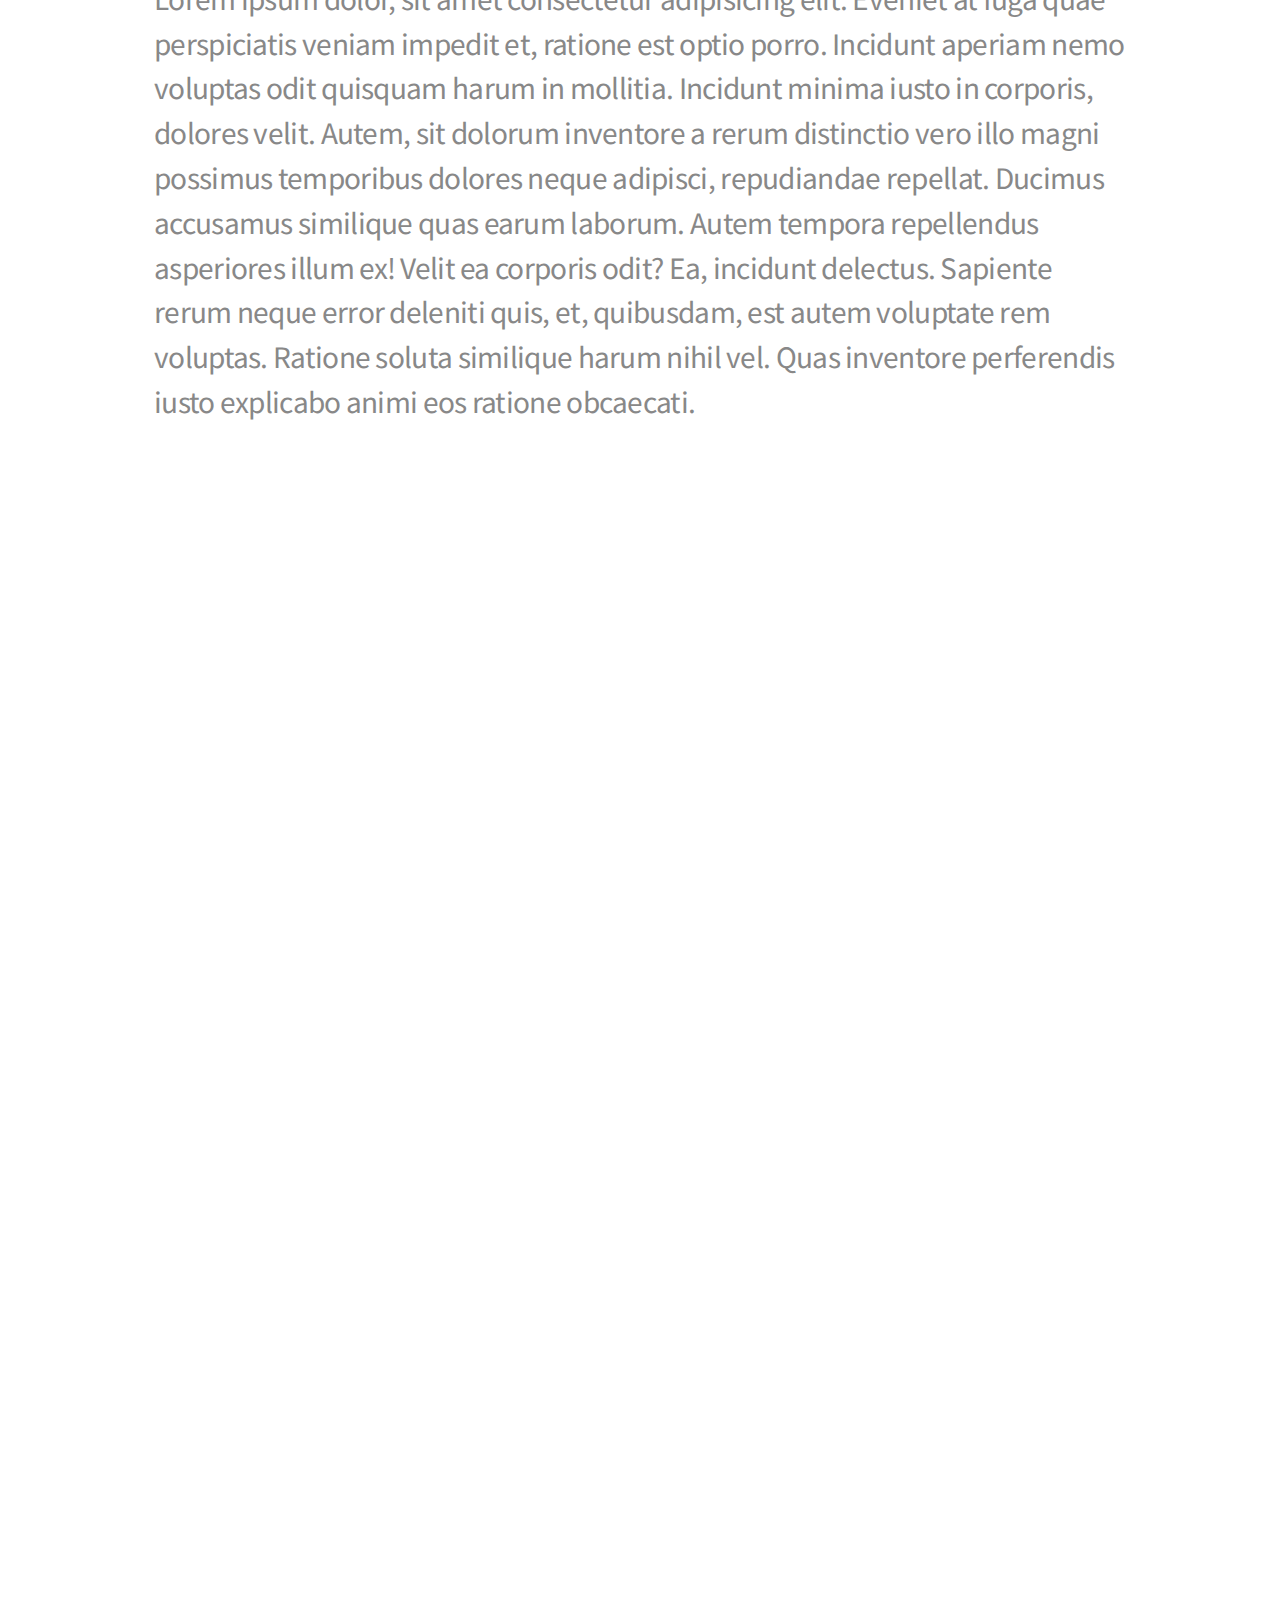
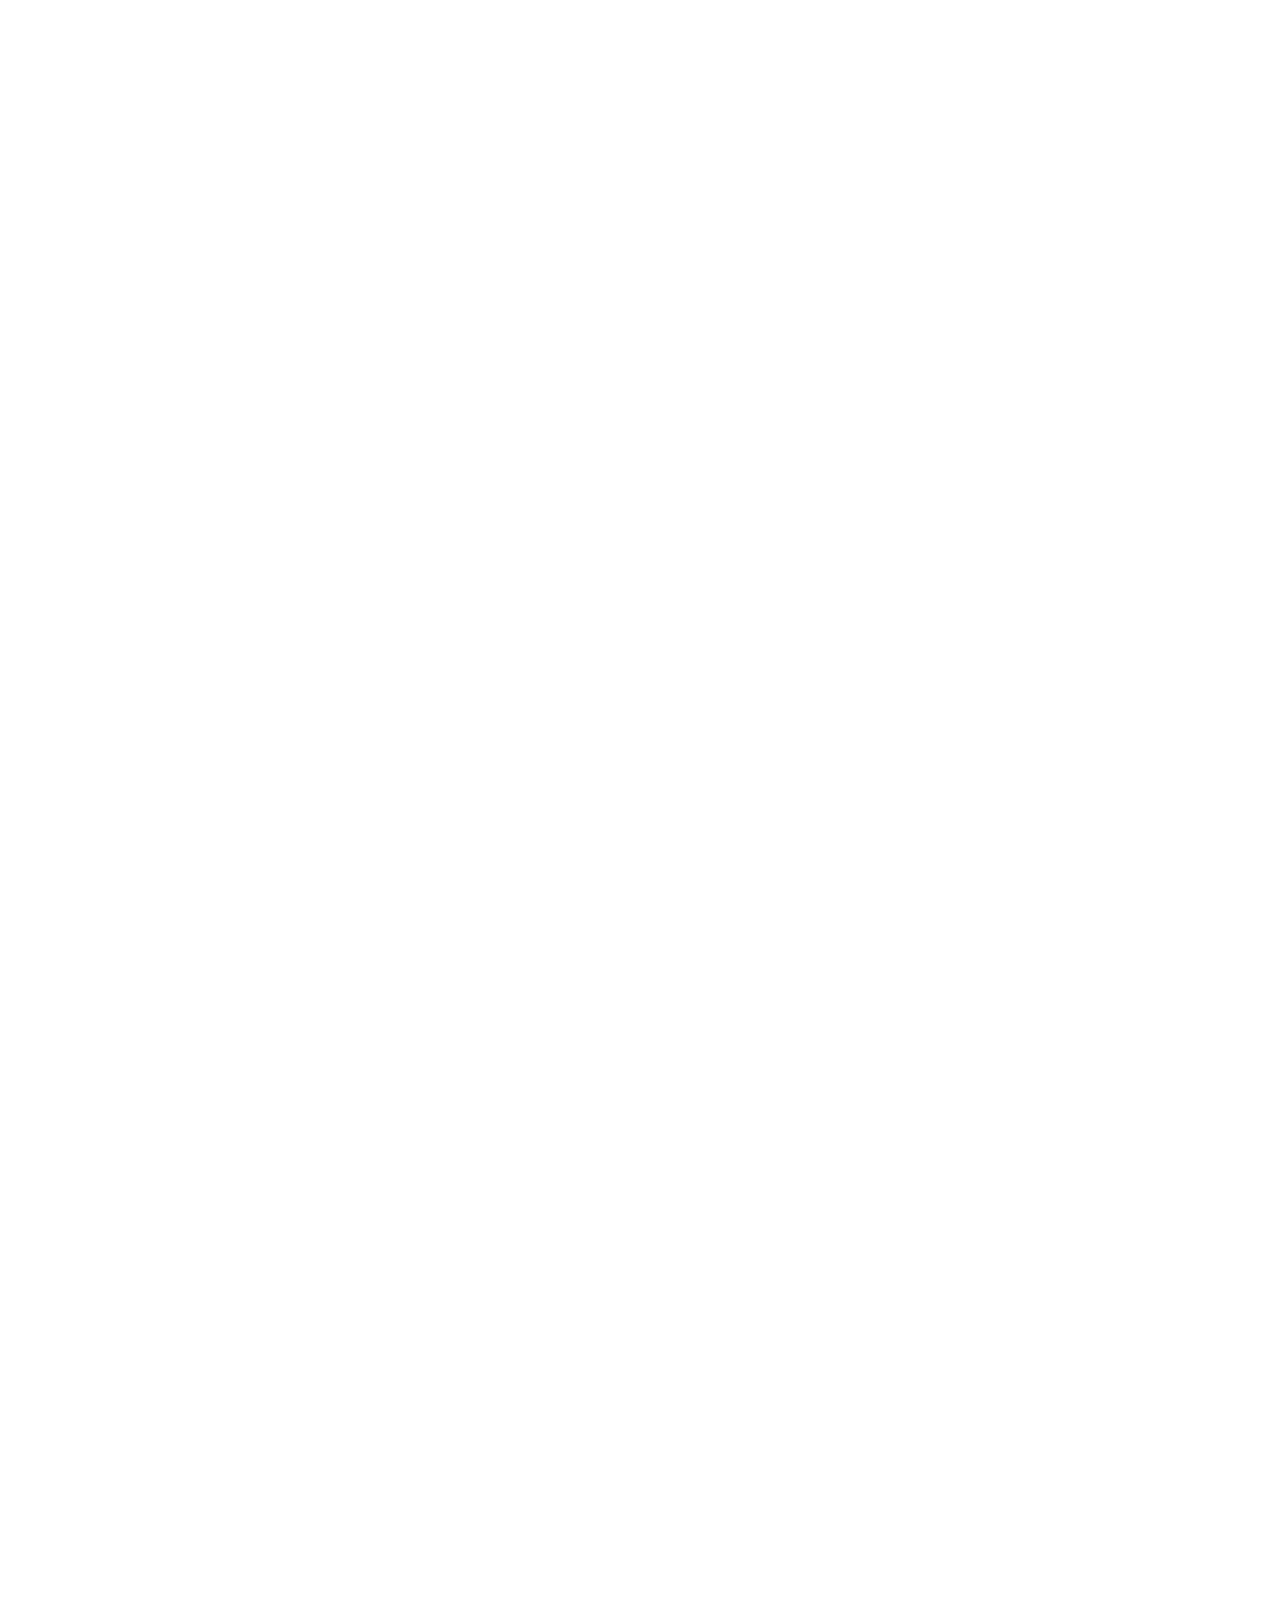
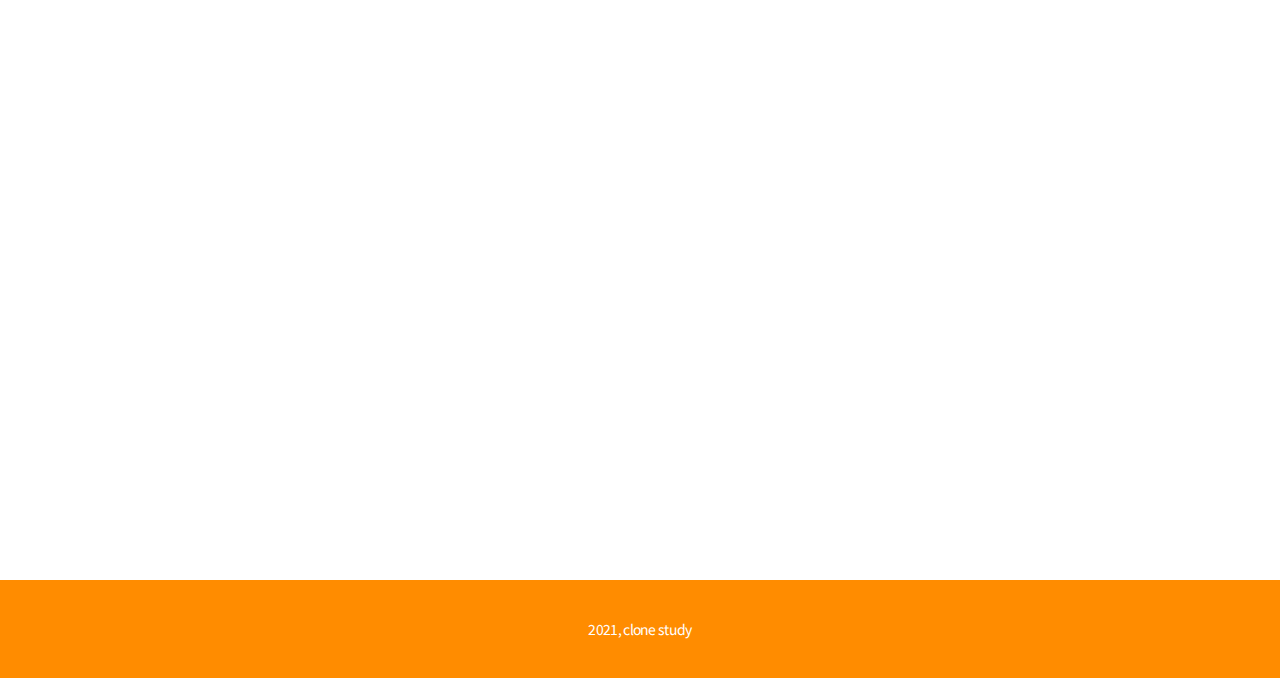
==== commit bce5561a: "첫번째 섹션 비디오 인터랙션 적용" ====
--- a/study.html
+++ b/study.html
@@ -34,6 +34,11 @@
 			</nav>
 			<section class="scroll-section" id="scroll-section-0">
 				<h1>AirMug Pro</h1>
+				<div class="sticky-elem sticky-elem-canvas">
+					<!-- width,height는 고정. 캔버스가 가진 픽셀 수를 유지한 채 scale을 조절하는것이 성능에 더 좋다 -->
+					<!-- setLayout()에서 세팅 -->
+					<canvas id="video-canvas-0" width="1920" height="1080"></canvas>
+				</div>
 				<div class="sticky-elem main-message a">
 					<p>
 						온전히 빠져들게 하는<br />
--- a/css/study.css
+++ b/css/study.css
@@ -24,6 +24,7 @@
 	top: 0;
 	left: 0;
 	width: 100%;
+	z-index: 10;
 }
 .local-nav {
 	height: 52px;
@@ -33,6 +34,7 @@
 	top: 45px;
 	left: 0;
 	width: 100%;
+	z-index: 11;
 }
 .global-nav-links,
 .local-nav-links {
@@ -61,6 +63,11 @@
 }
 
 #scroll-section-0 h1 {
+	/* canvas의 z-index에 밀리지 않게 */
+	/* 기본 속성인 static이면 무조건 맨 밑에 깔리기 때문에 relative로 설정*/
+	position: relative;
+	z-index: 5;
+	top: -10vh;
 	font-size: 4rem;
 	text-align: center;
 }
@@ -158,12 +165,28 @@
 	left: 0;
 	width: 100%;
 }
+
 #show-scene-0 #scroll-section-0 .sticky-elem,
 #show-scene-1 #scroll-section-1 .sticky-elem,
 #show-scene-2 #scroll-section-2 .sticky-elem,
 #show-scene-3 #scroll-section-3 .sticky-elem {
 	display: block;
 }
+.sticky-elem-canvas {
+	top: 0;
+	height: 100%;
+}
+.sticky-elem-canvas canvas {
+	/*
+		width,height는 고정. 캔버스가 가진 픽셀 수를 유지한 채 scale을 조절하는것이 성능에 더 좋다
+		setLayout()에서 세팅
+	 */
+	/* max-width: 100% ; */
+	position: absolute;
+	top: 50%;
+	left: 50%;
+	/* trasnform은 스크립트에서 처리 */
+}
 @media (min-width: 1024px) {
 	#scroll-section-0 h1 {
 		font-size: 9vw;
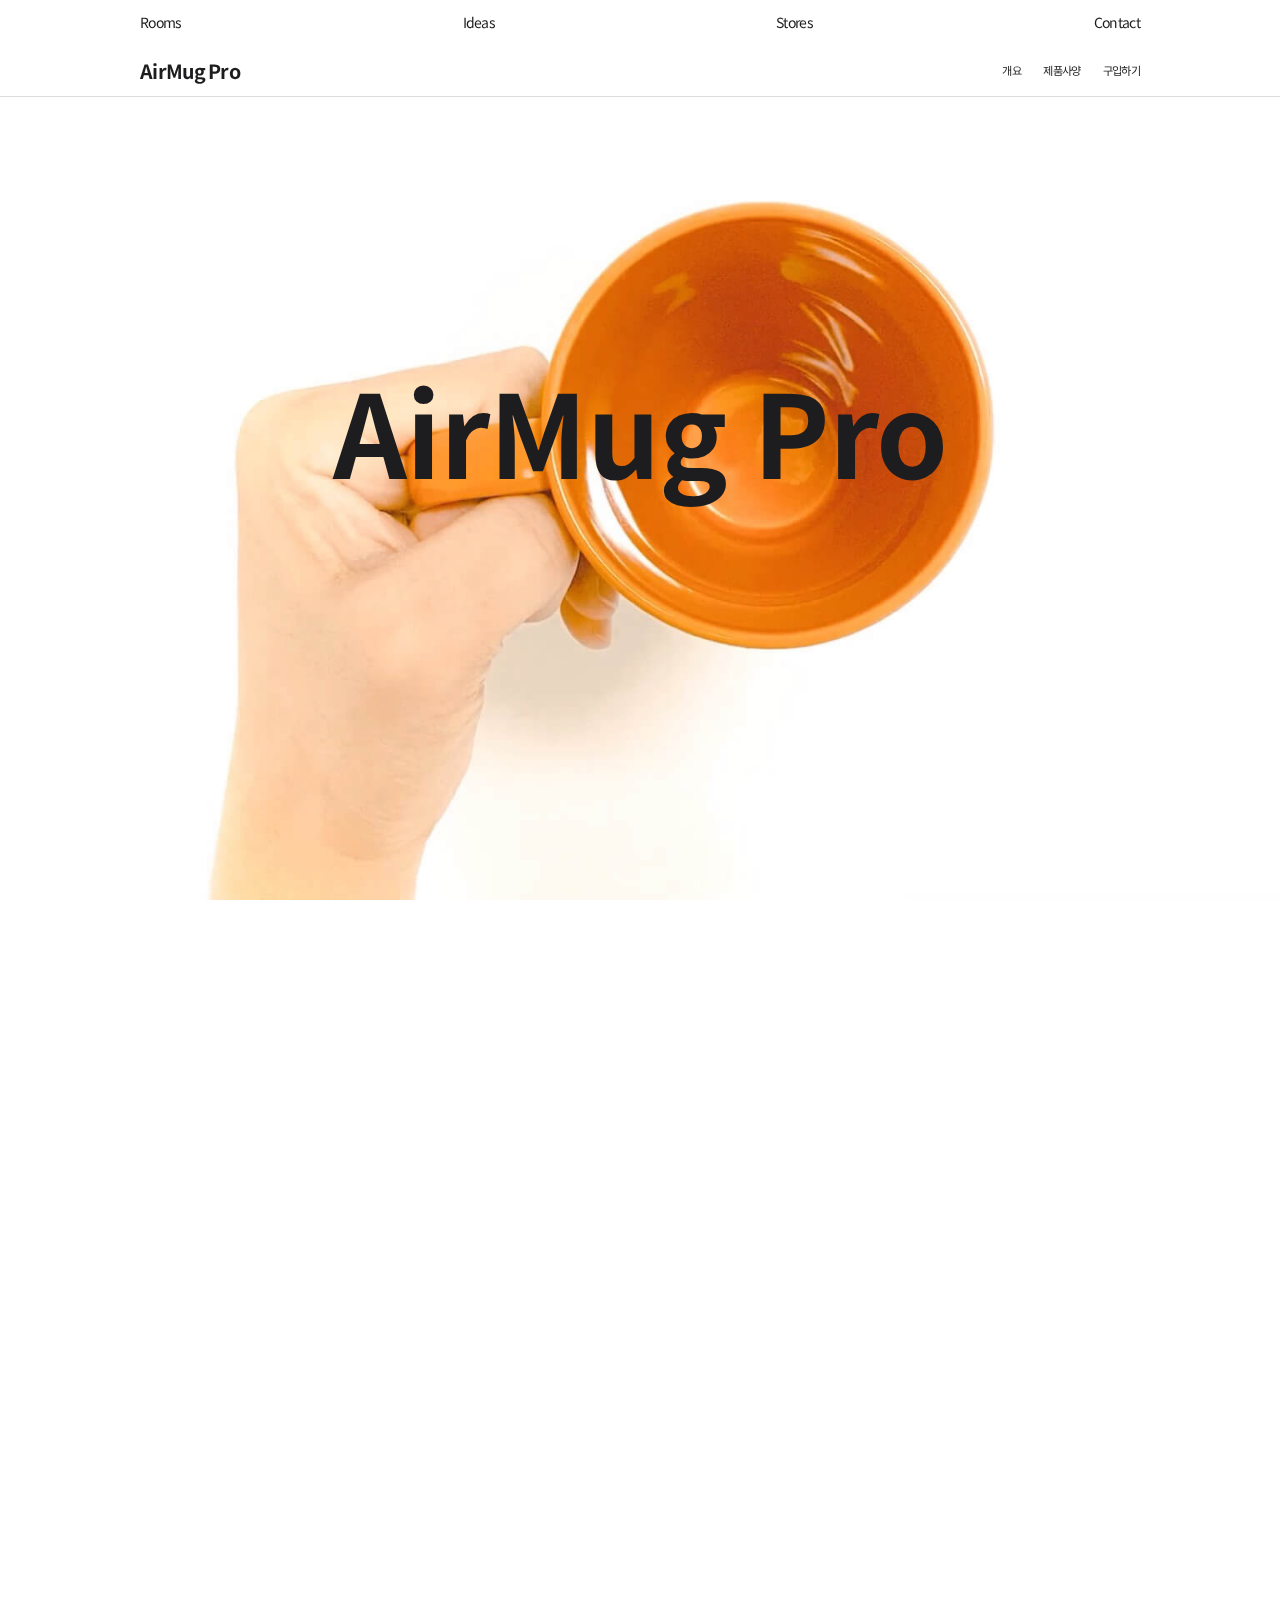
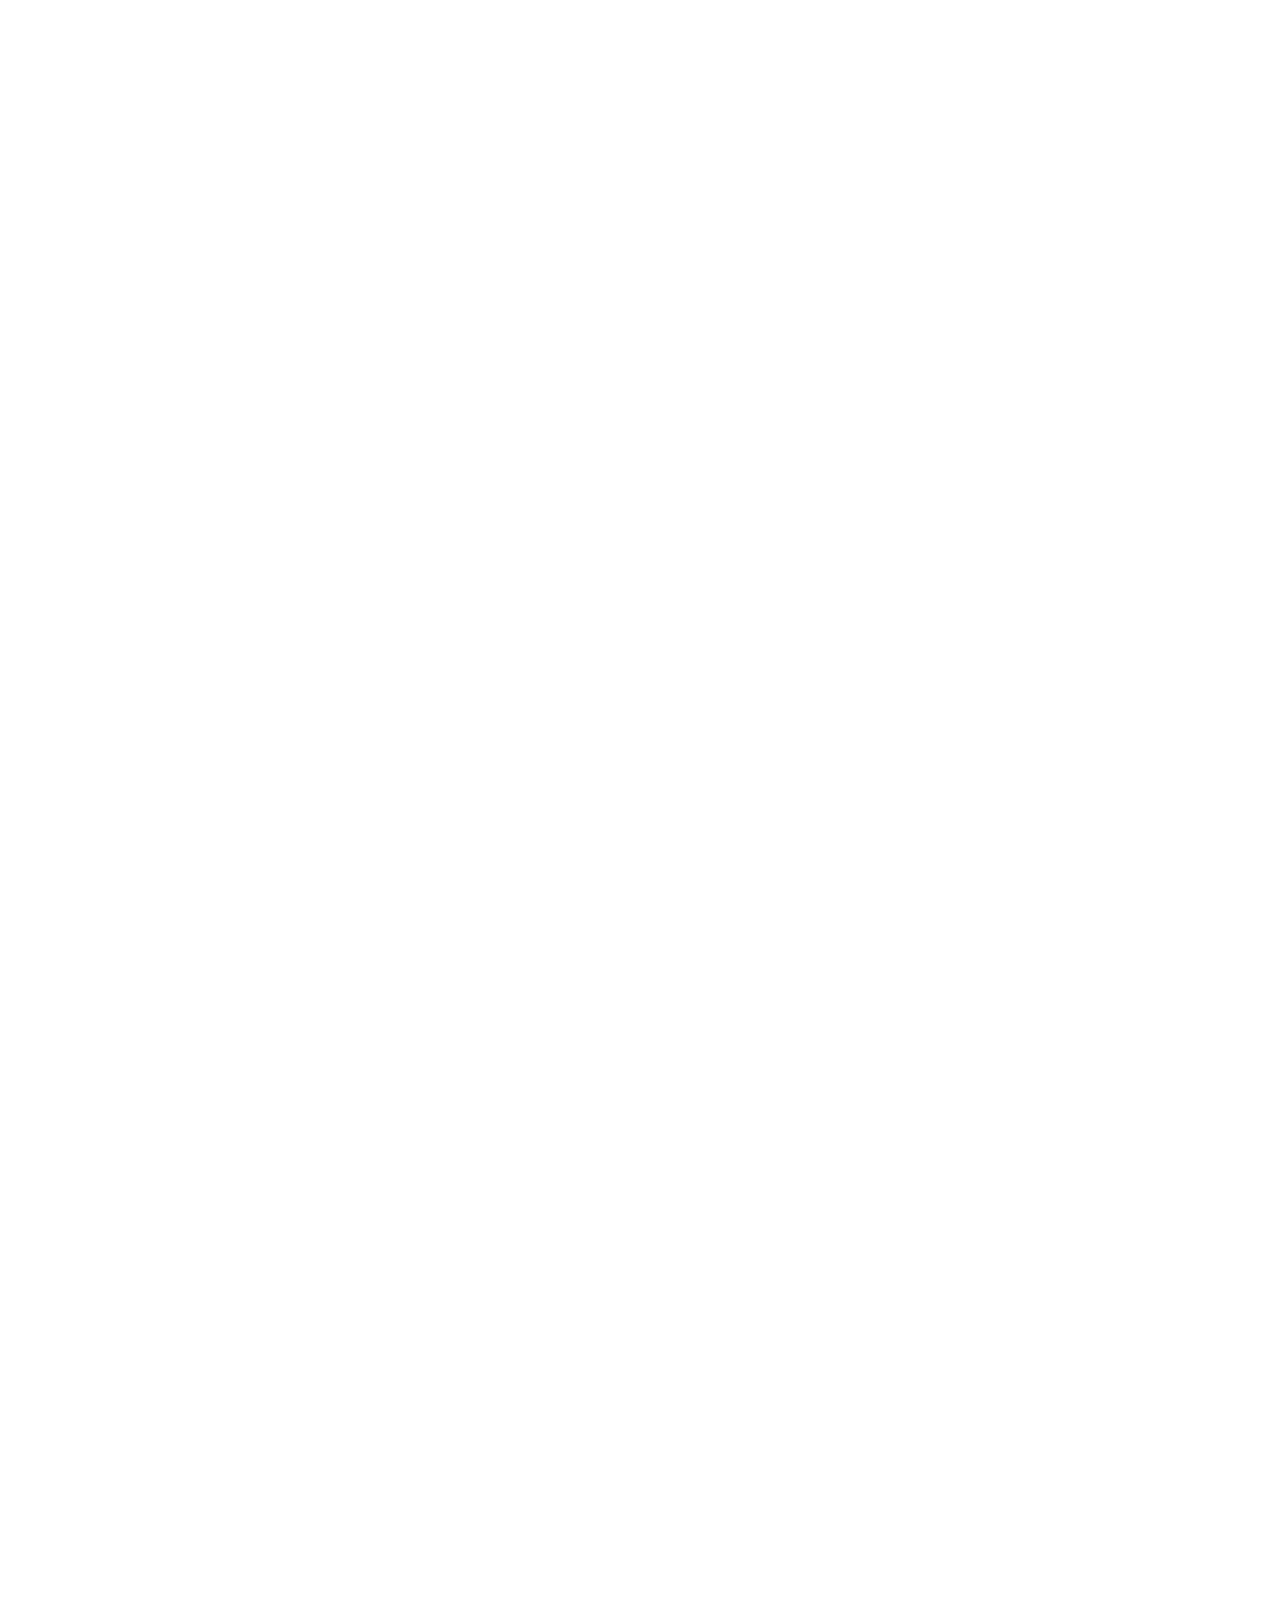
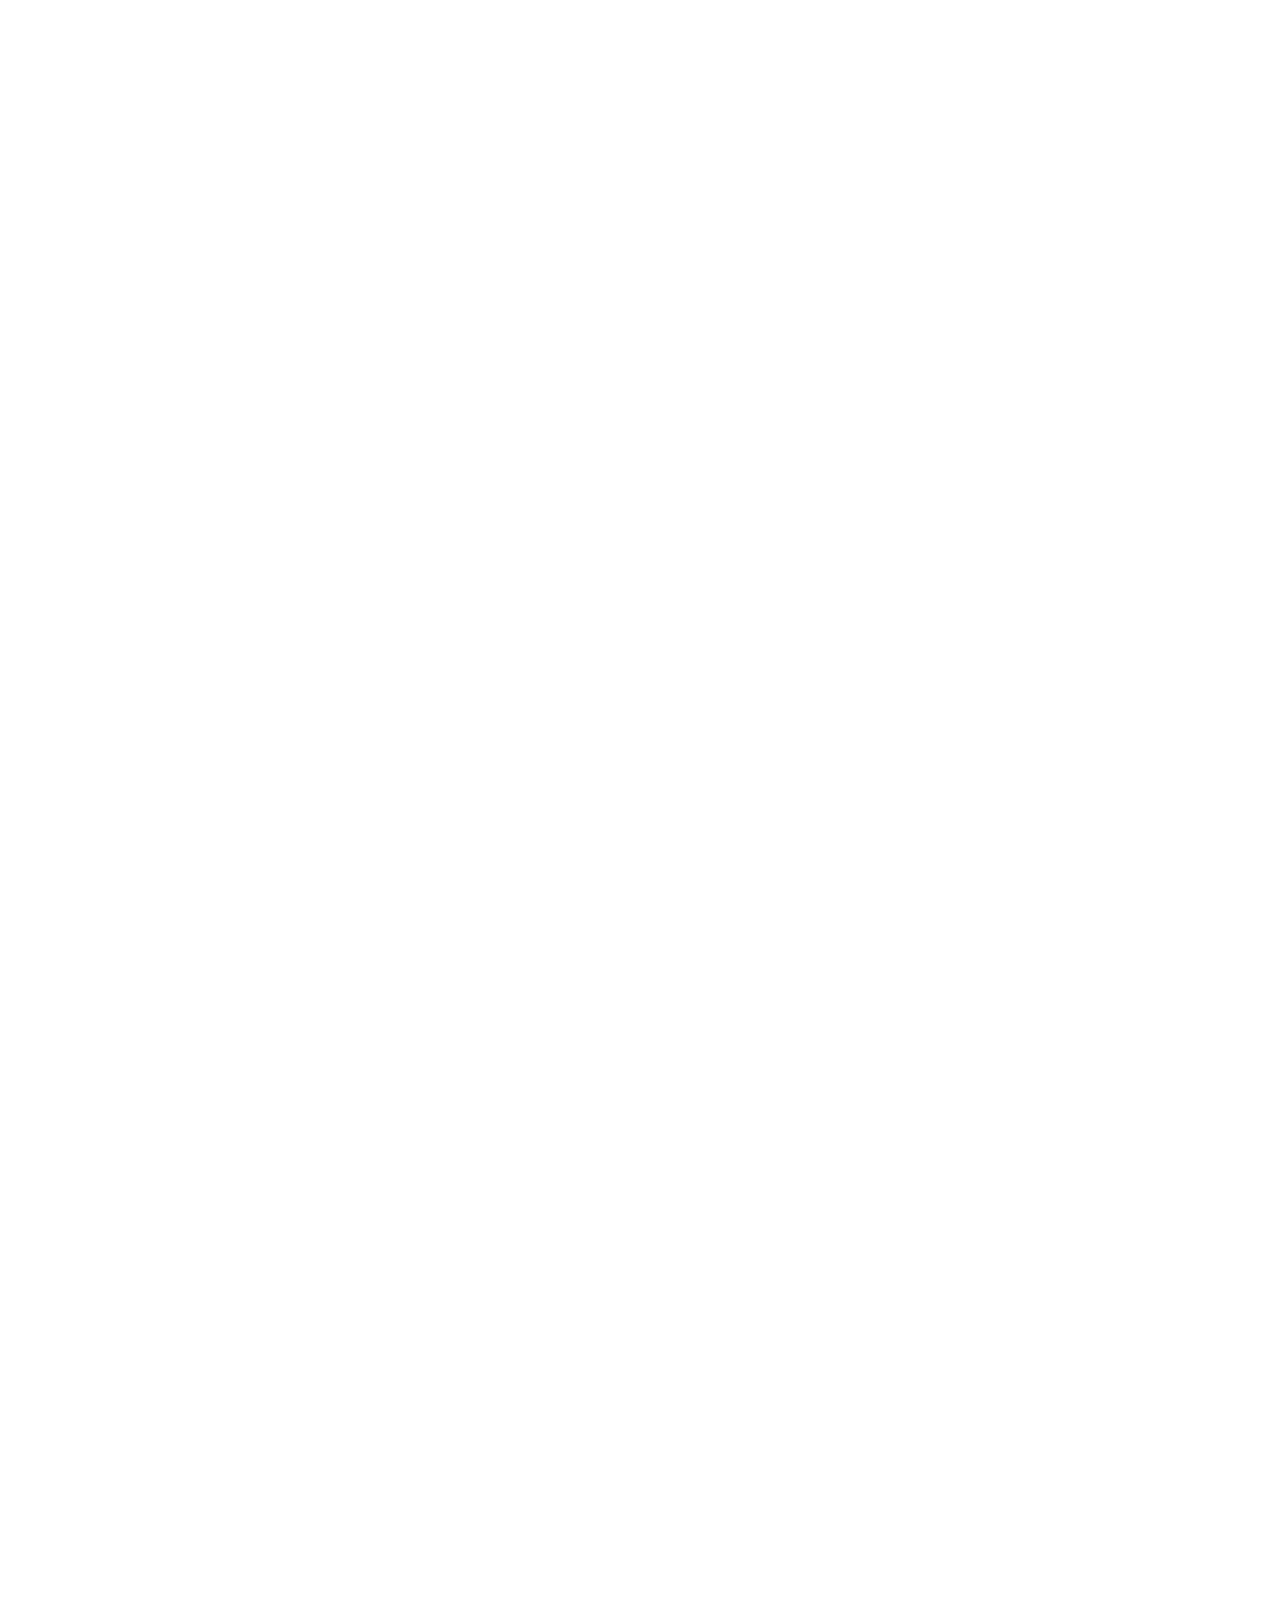
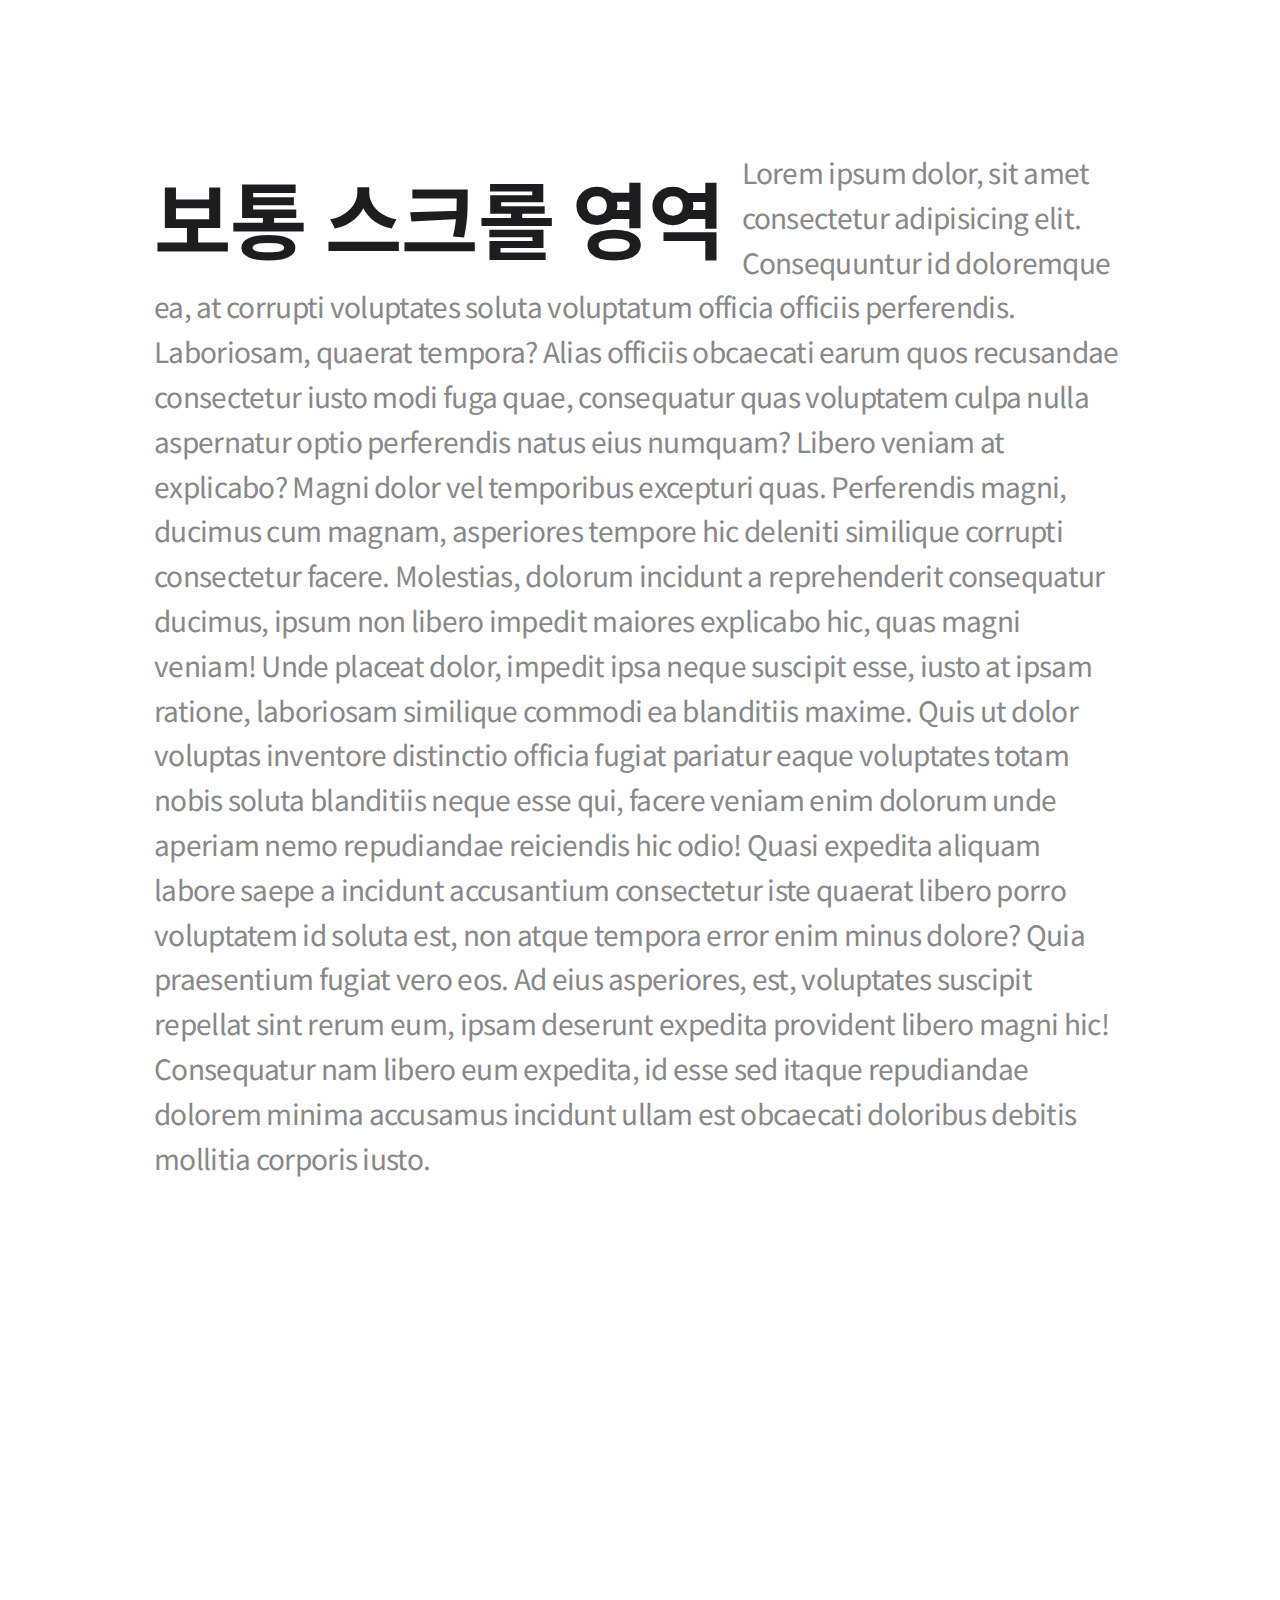
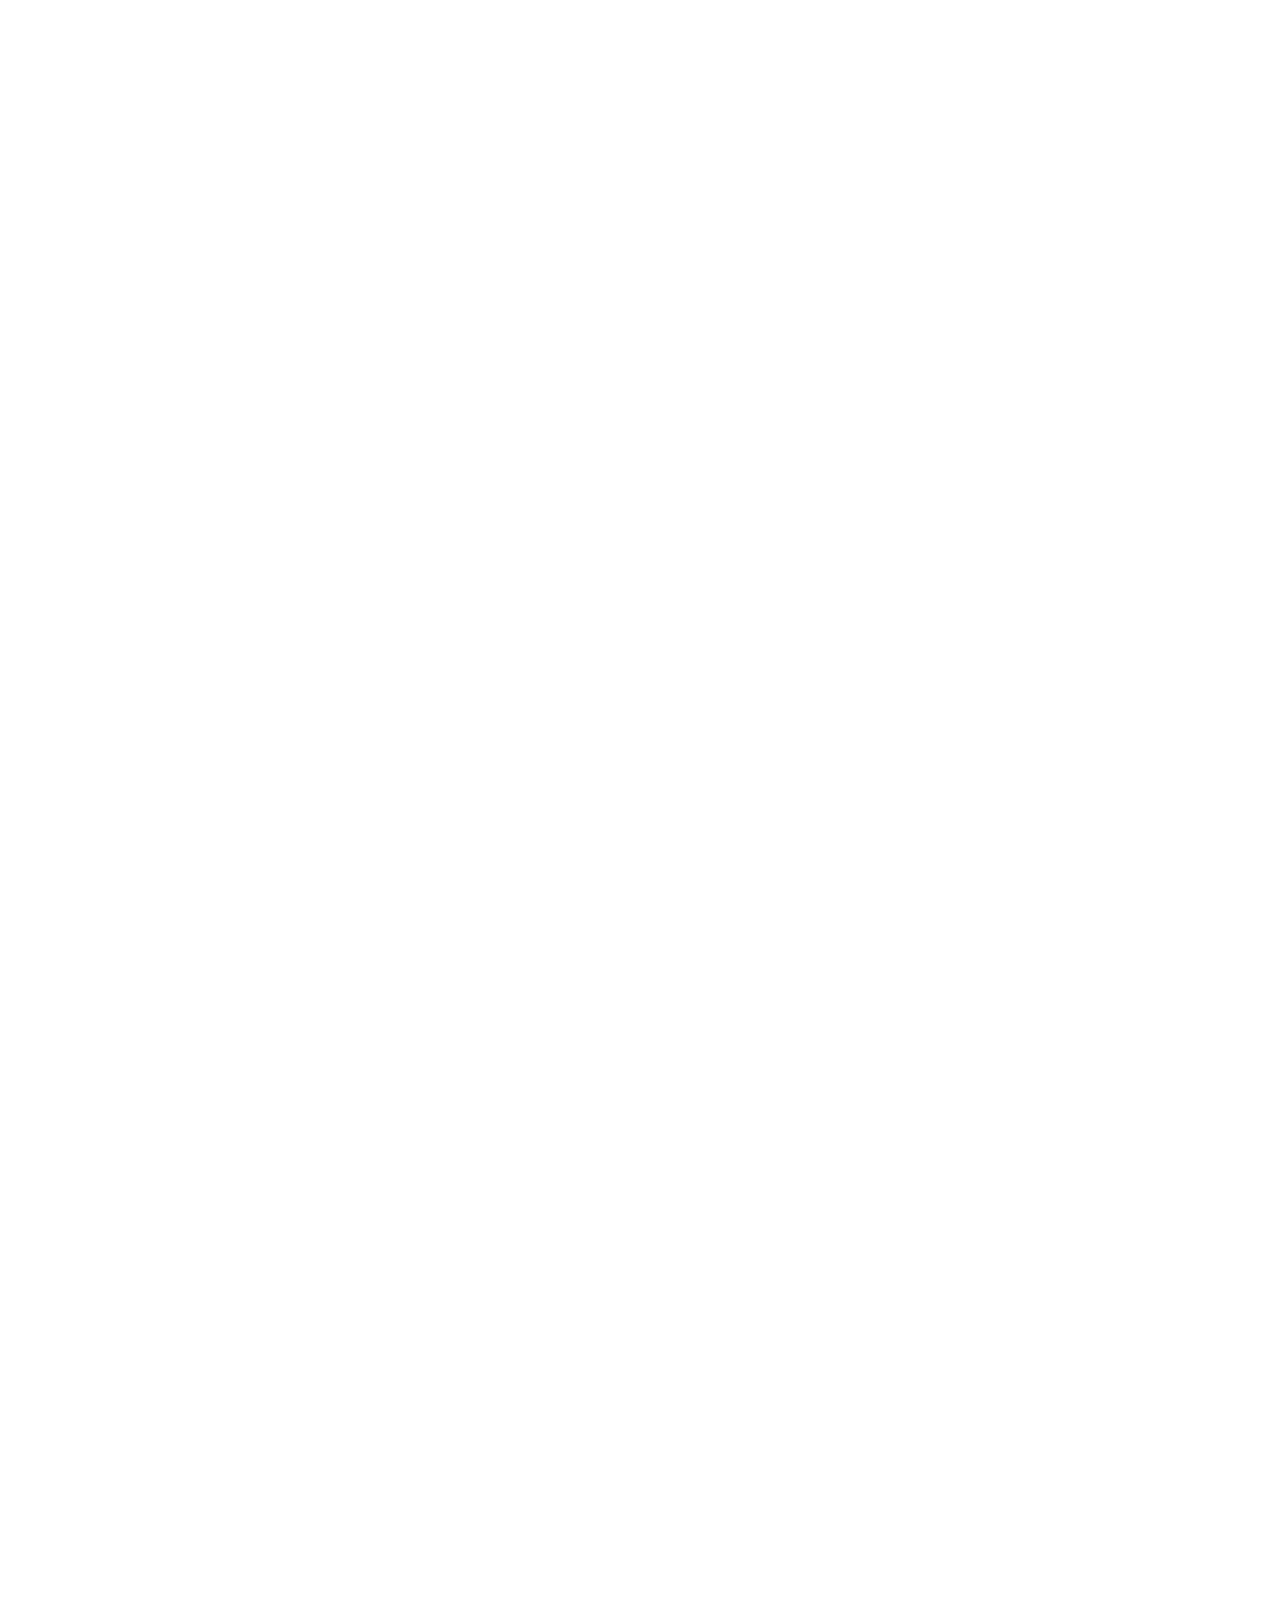
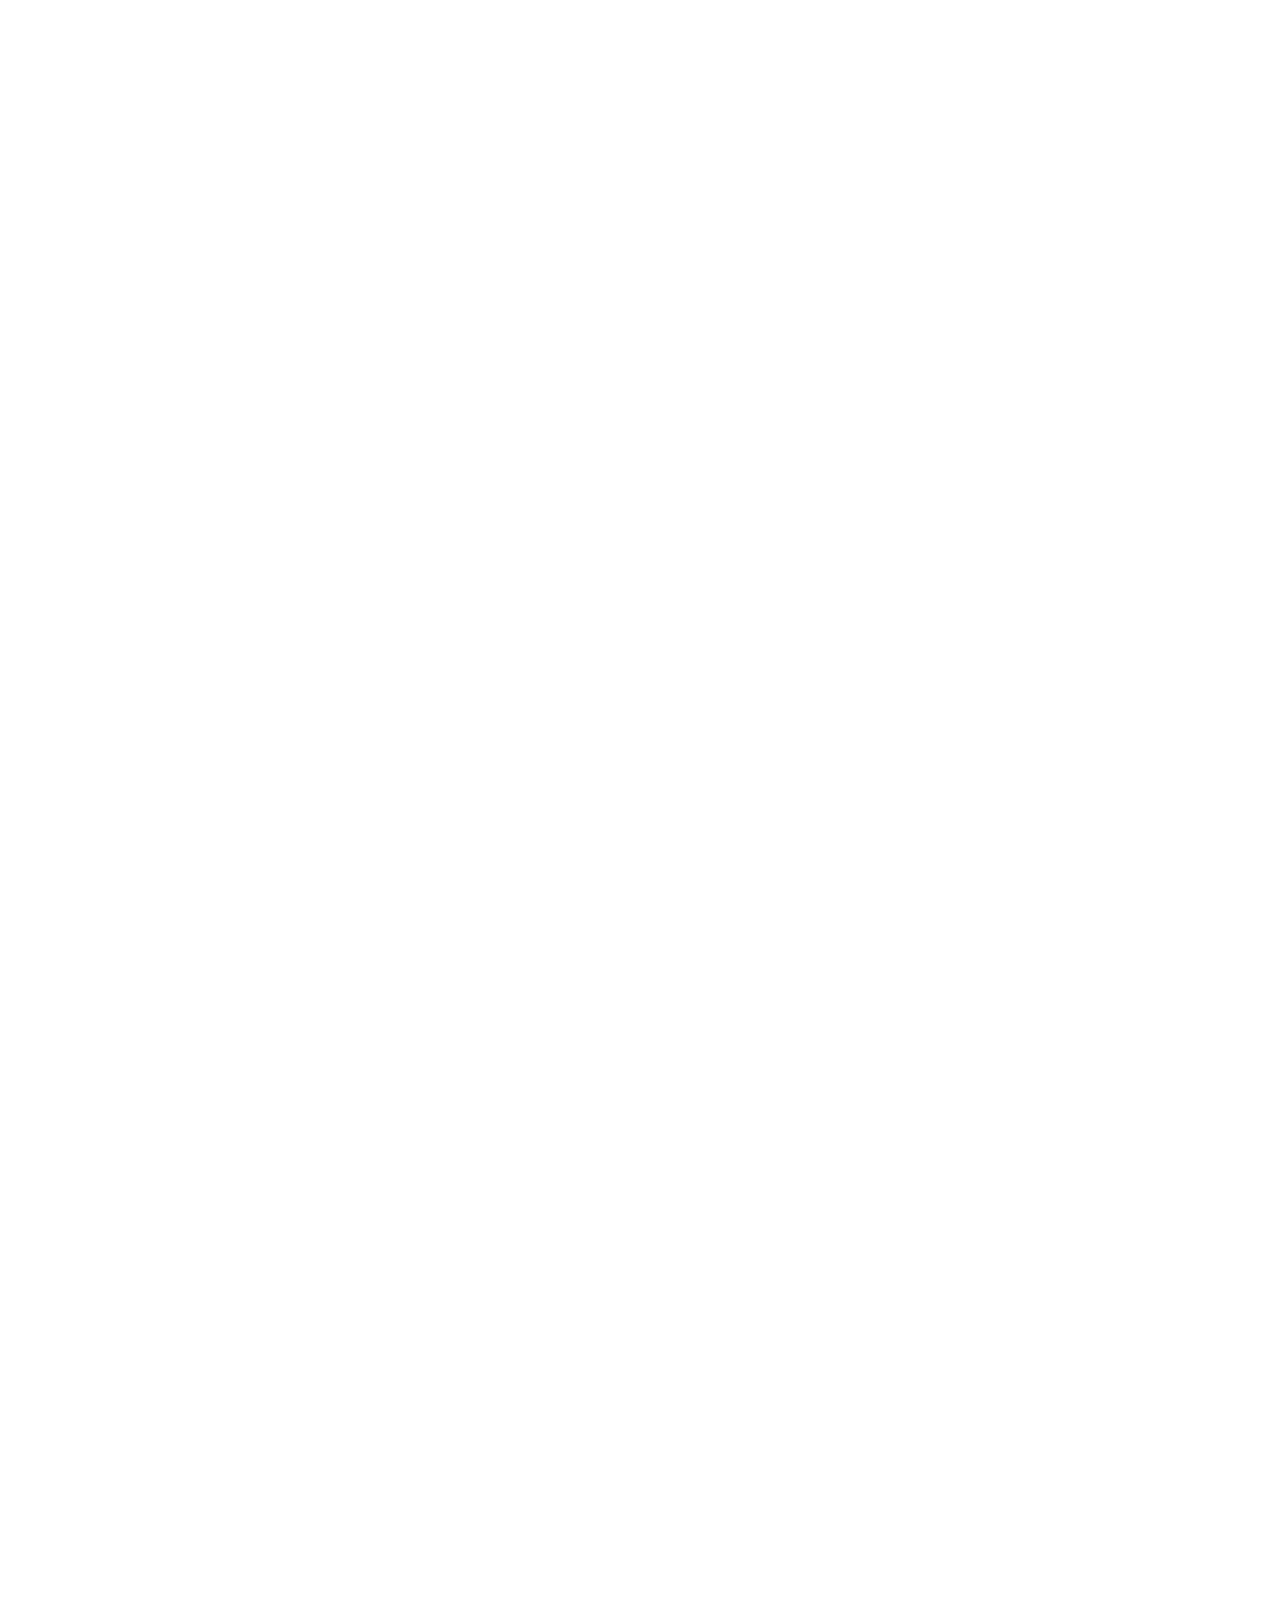
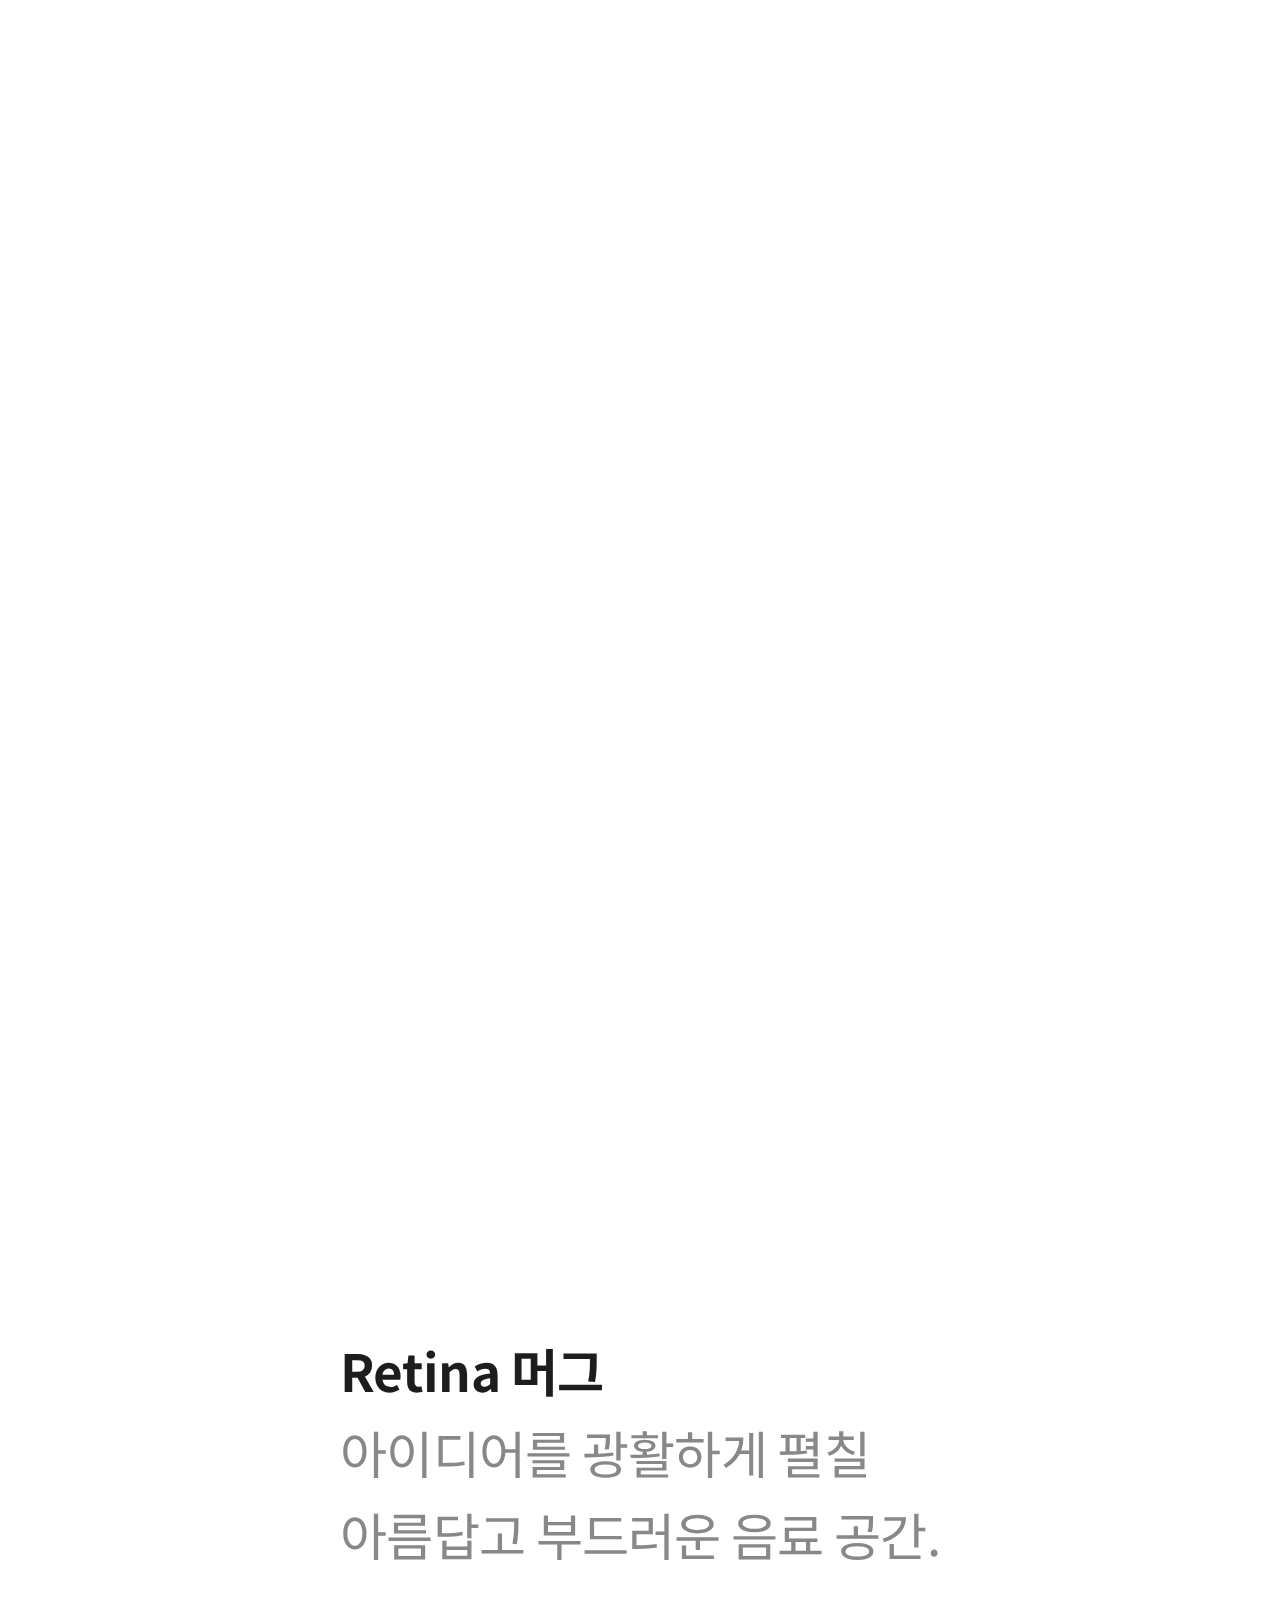
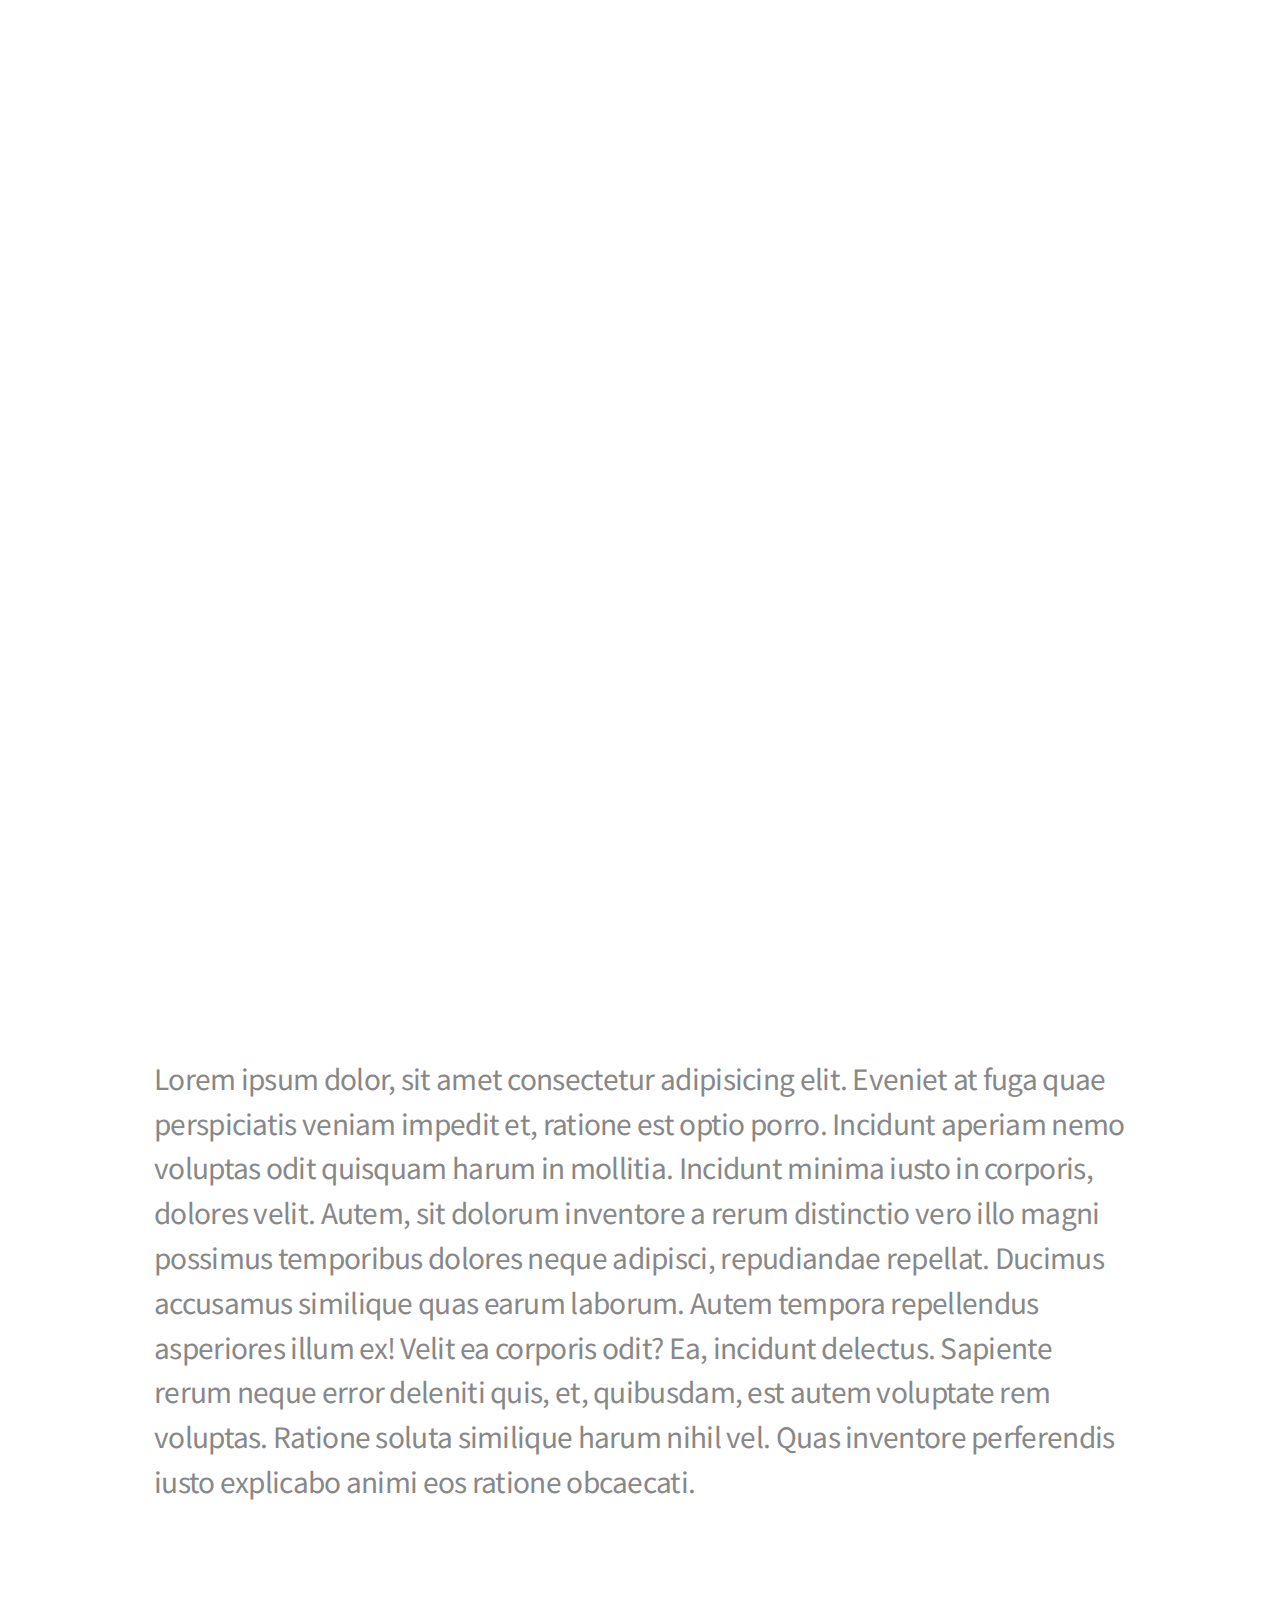
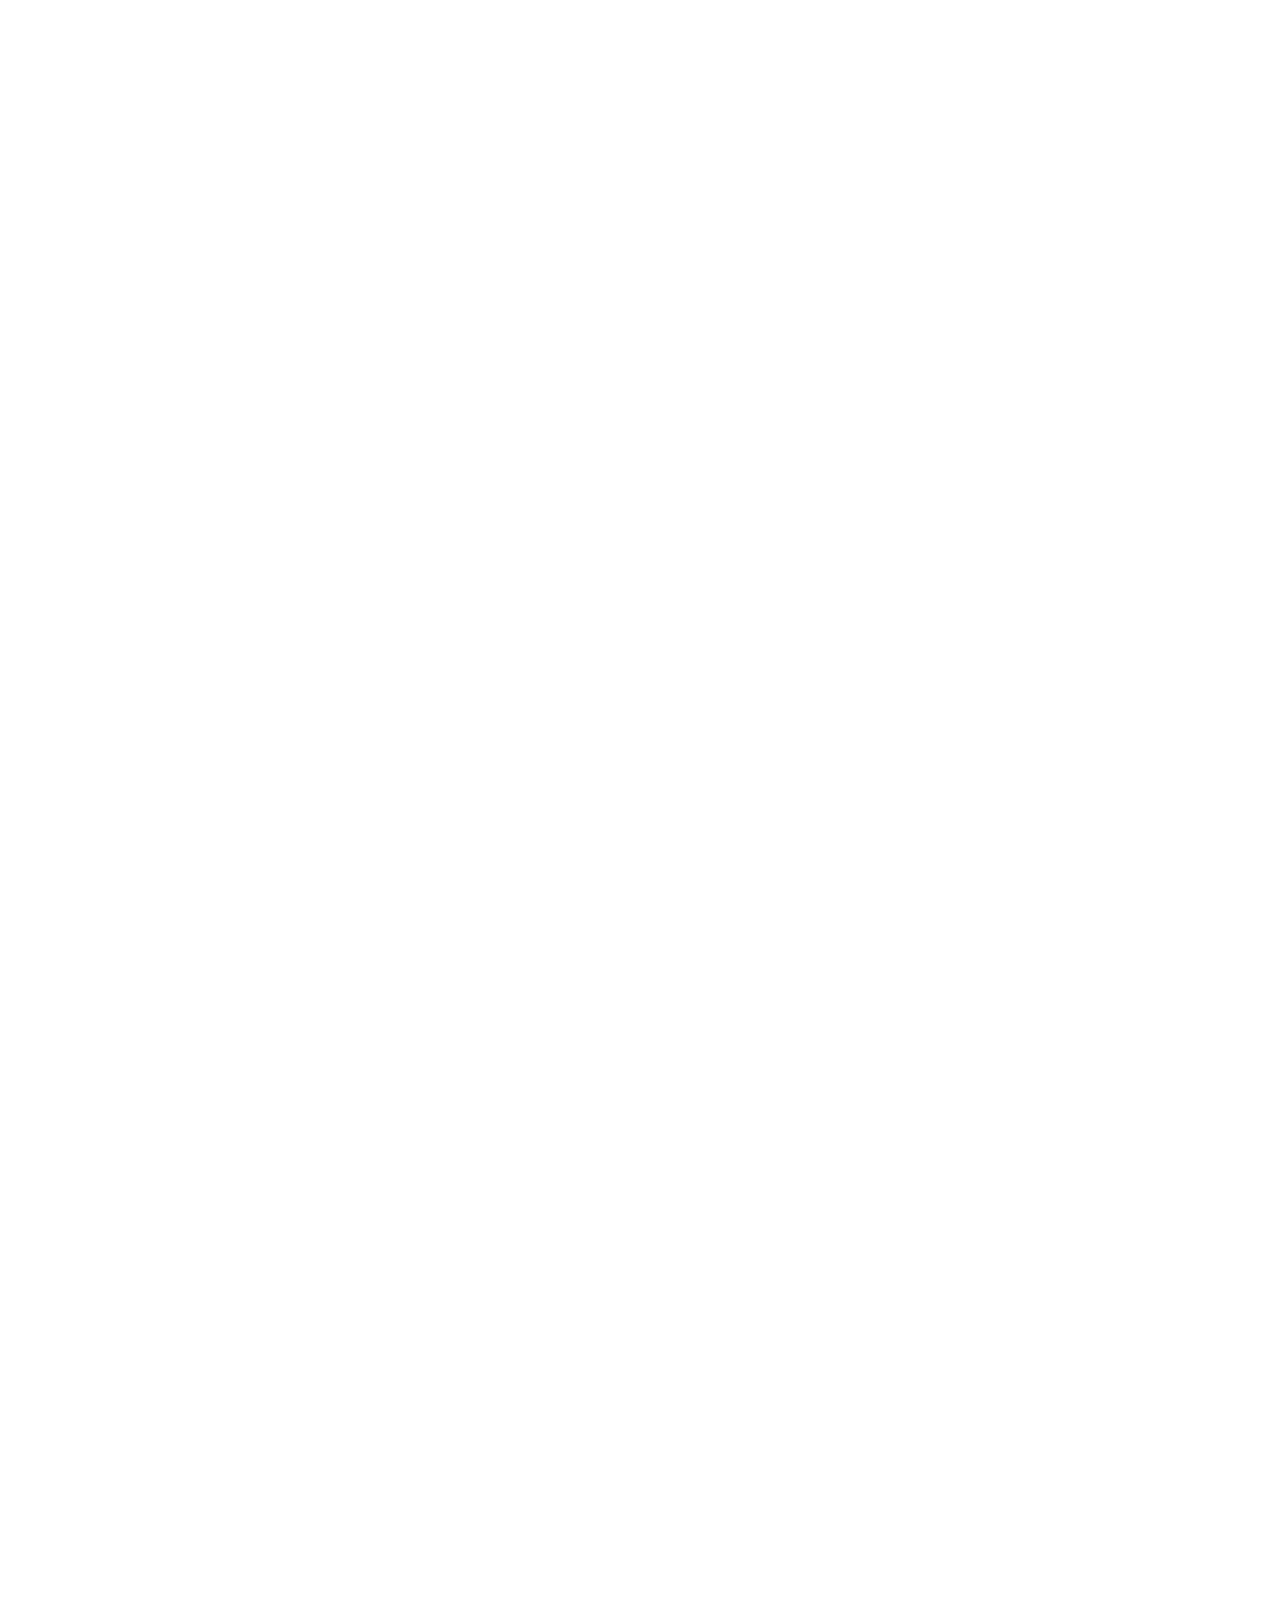
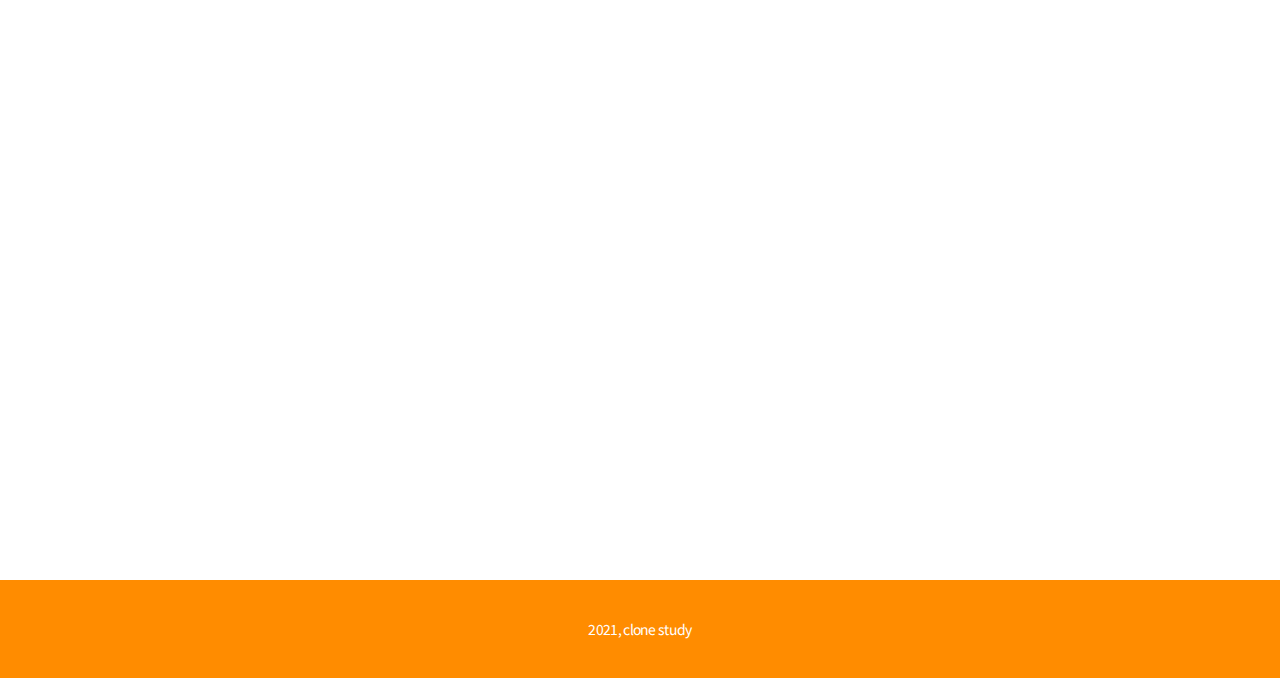
==== commit 1c70e5c4: "캔버스 너비와 innerWidth값에 비례한 값에 따른 캔버스 드로우 스크롤 애니메이션" ====
--- a/study.html
+++ b/study.html
@@ -84,6 +84,9 @@
 				</p>
 			</section>
 			<section class="scroll-section" id="scroll-section-2">
+				<div class="sticky-elem sticky-elem-canvas">
+					<canvas id="video-canvas-1" width="1920" height="1080"></canvas>
+				</div>
 				<div class="sticky-elem main-message a">
 					<p><small>편안한 촉감</small>입과 하나되다</p>
 				</div>
@@ -108,6 +111,7 @@
 					아이디어를 광활하게 펼칠<br />
 					아름답고 부드러운 음료 공간.
 				</p>
+				<canvas class="image-blend-canvas" width="1920" height="1080"></canvas>
 				<p class="canvas-caption">
 					Lorem ipsum dolor, sit amet consectetur adipisicing elit. Eveniet at
 					fuga quae perspiciatis veniam impedit et, ratione est optio porro.
--- a/css/study.css
+++ b/css/study.css
@@ -135,7 +135,6 @@
 .mid-message {
 	max-width: 1000px;
 	margin: 0 auto;
-	text-align: center;
 	padding: 0 1rem;
 	font-size: 2rem;
 	color: #888;
@@ -187,6 +186,14 @@
 	left: 50%;
 	/* trasnform은 스크립트에서 처리 */
 }
+.image-blend-canvas {
+	/* background: royalblue; */
+}
+#scroll-section-3 {
+	display: flex;
+	flex-direction: column;
+	align-items: center;
+}
 @media (min-width: 1024px) {
 	#scroll-section-0 h1 {
 		font-size: 9vw;
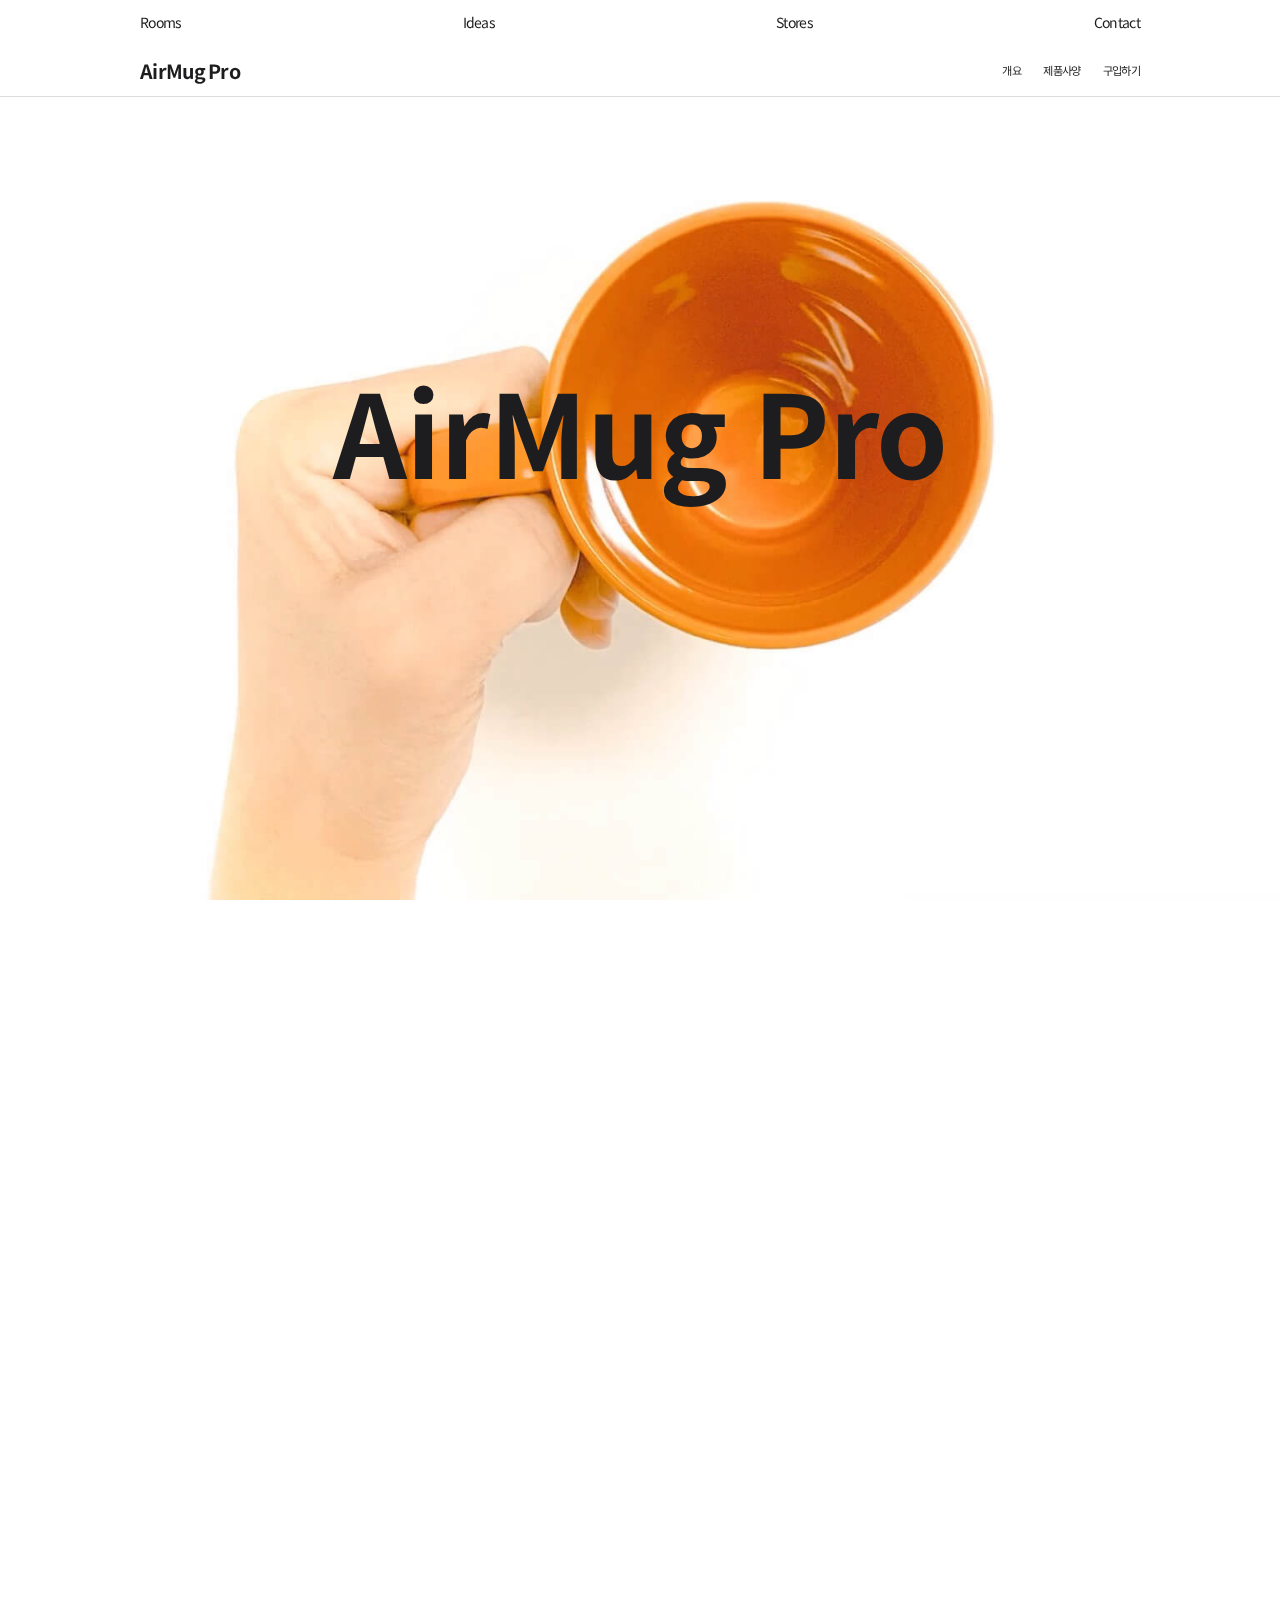
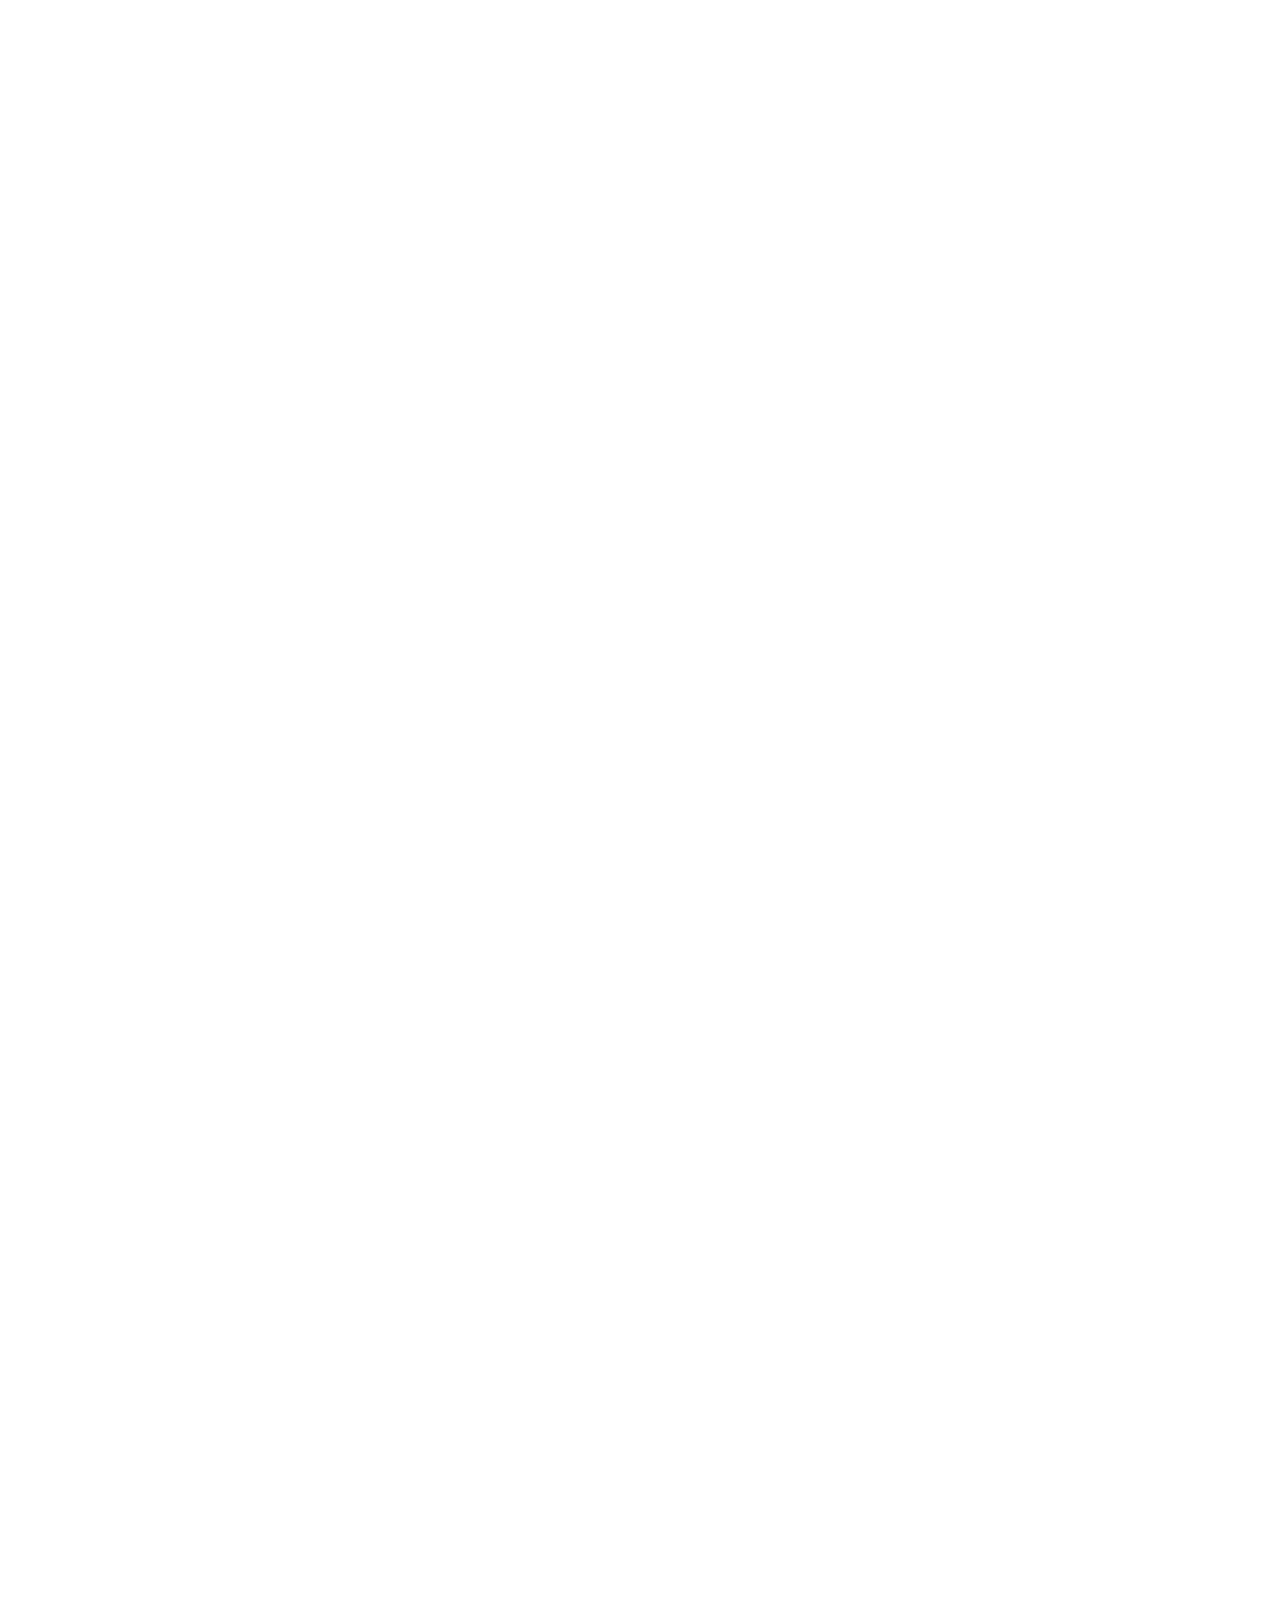
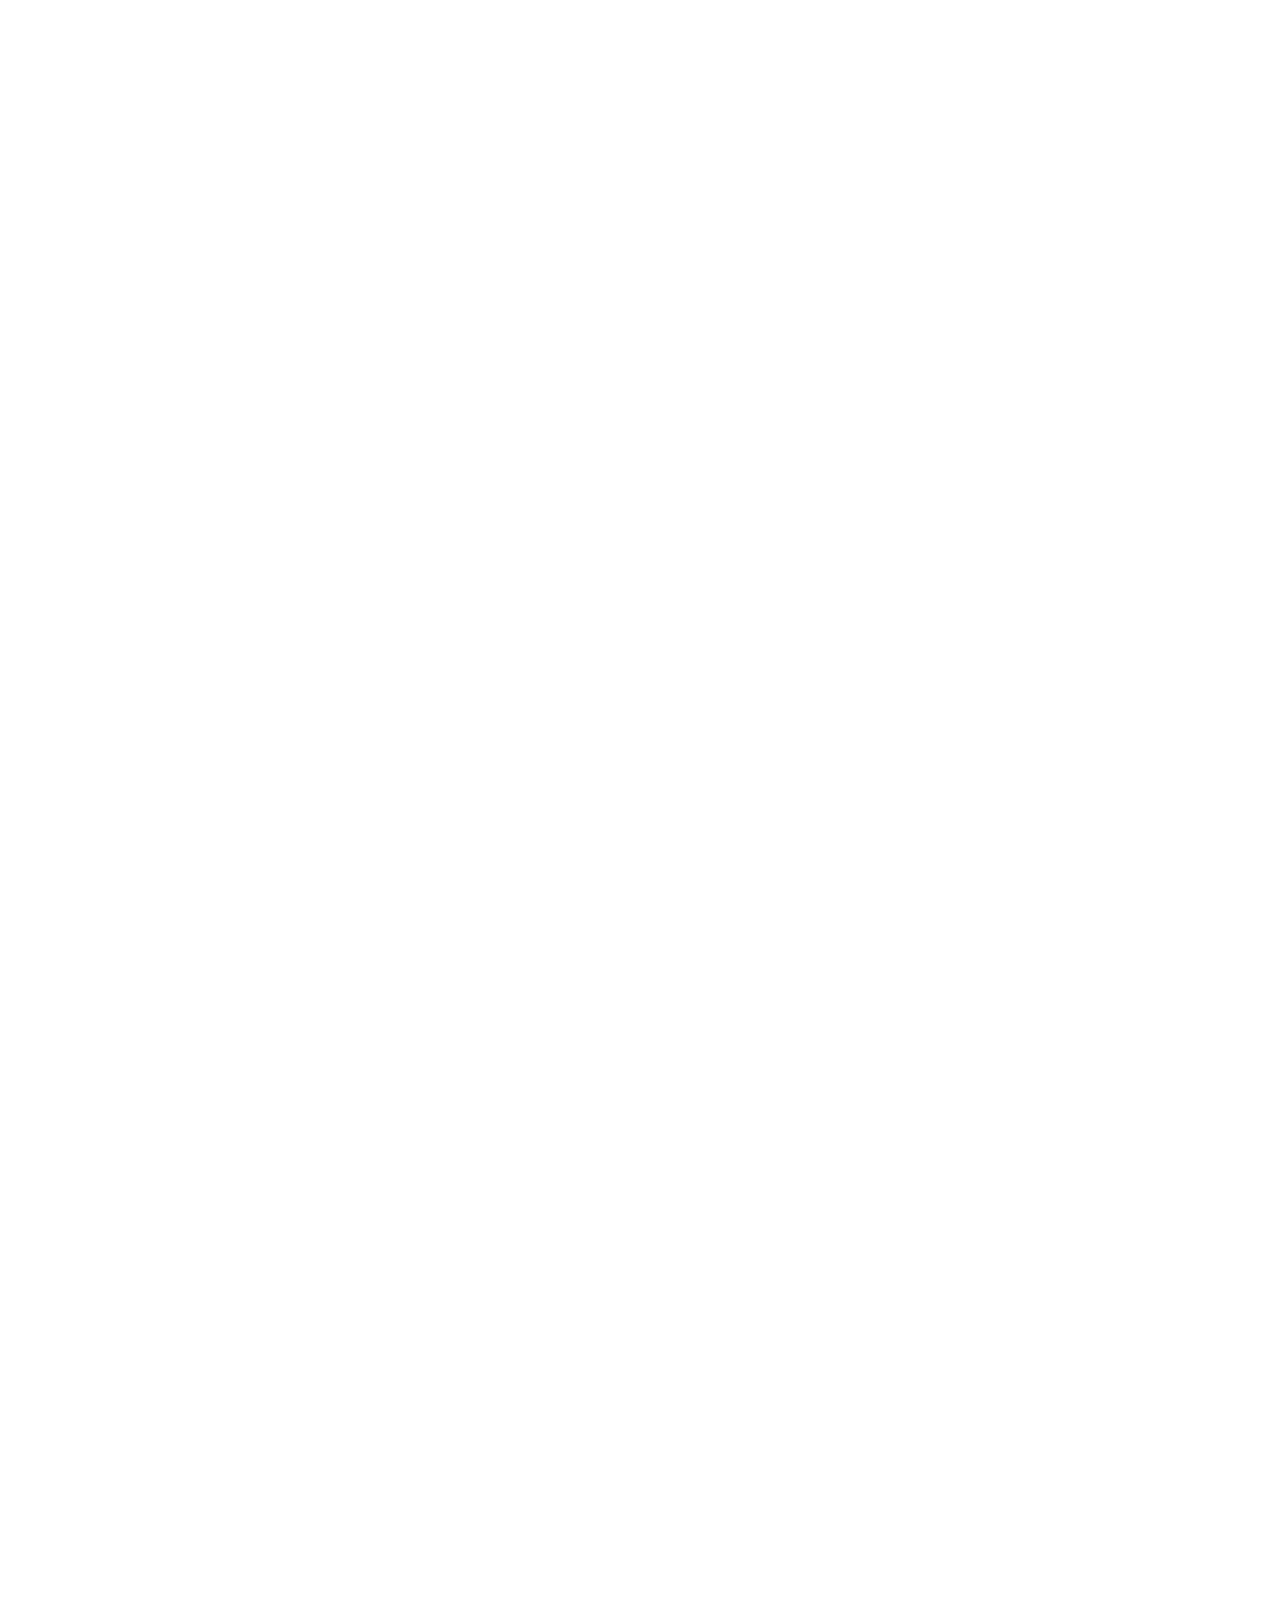
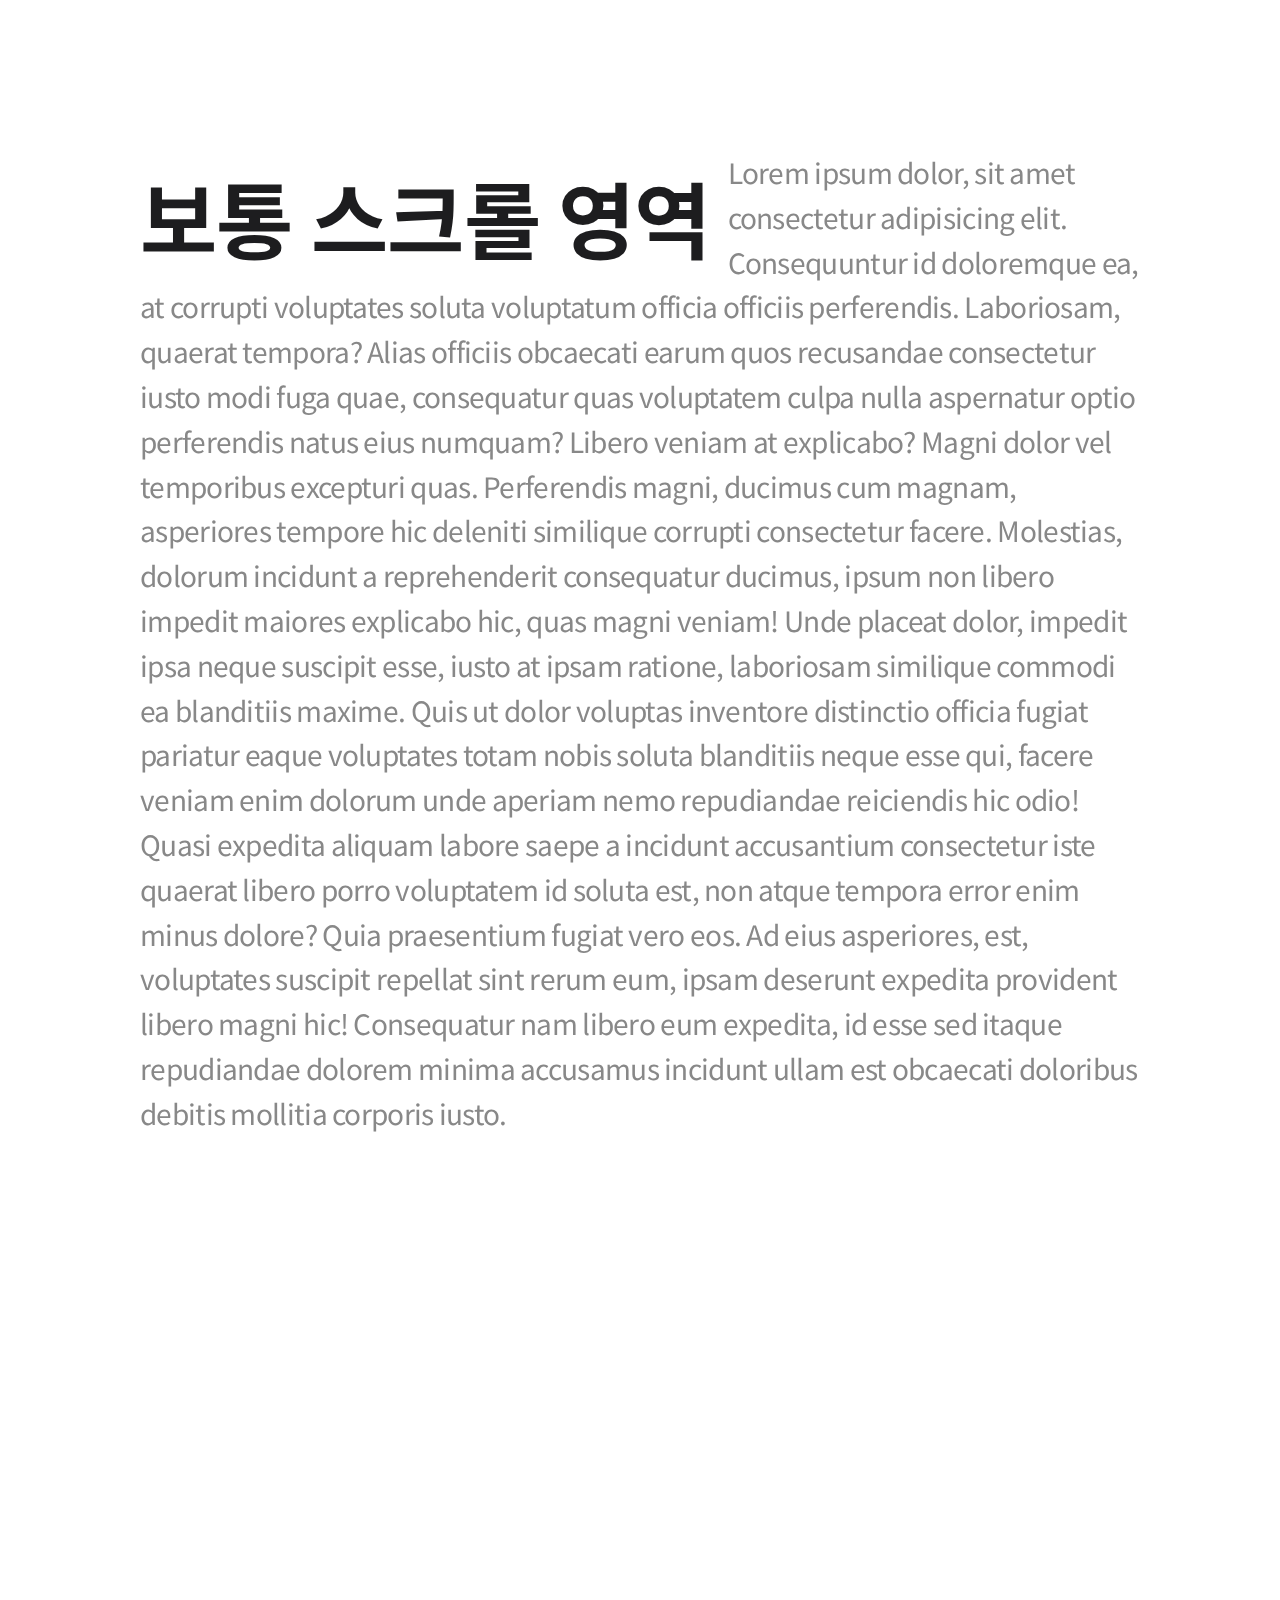
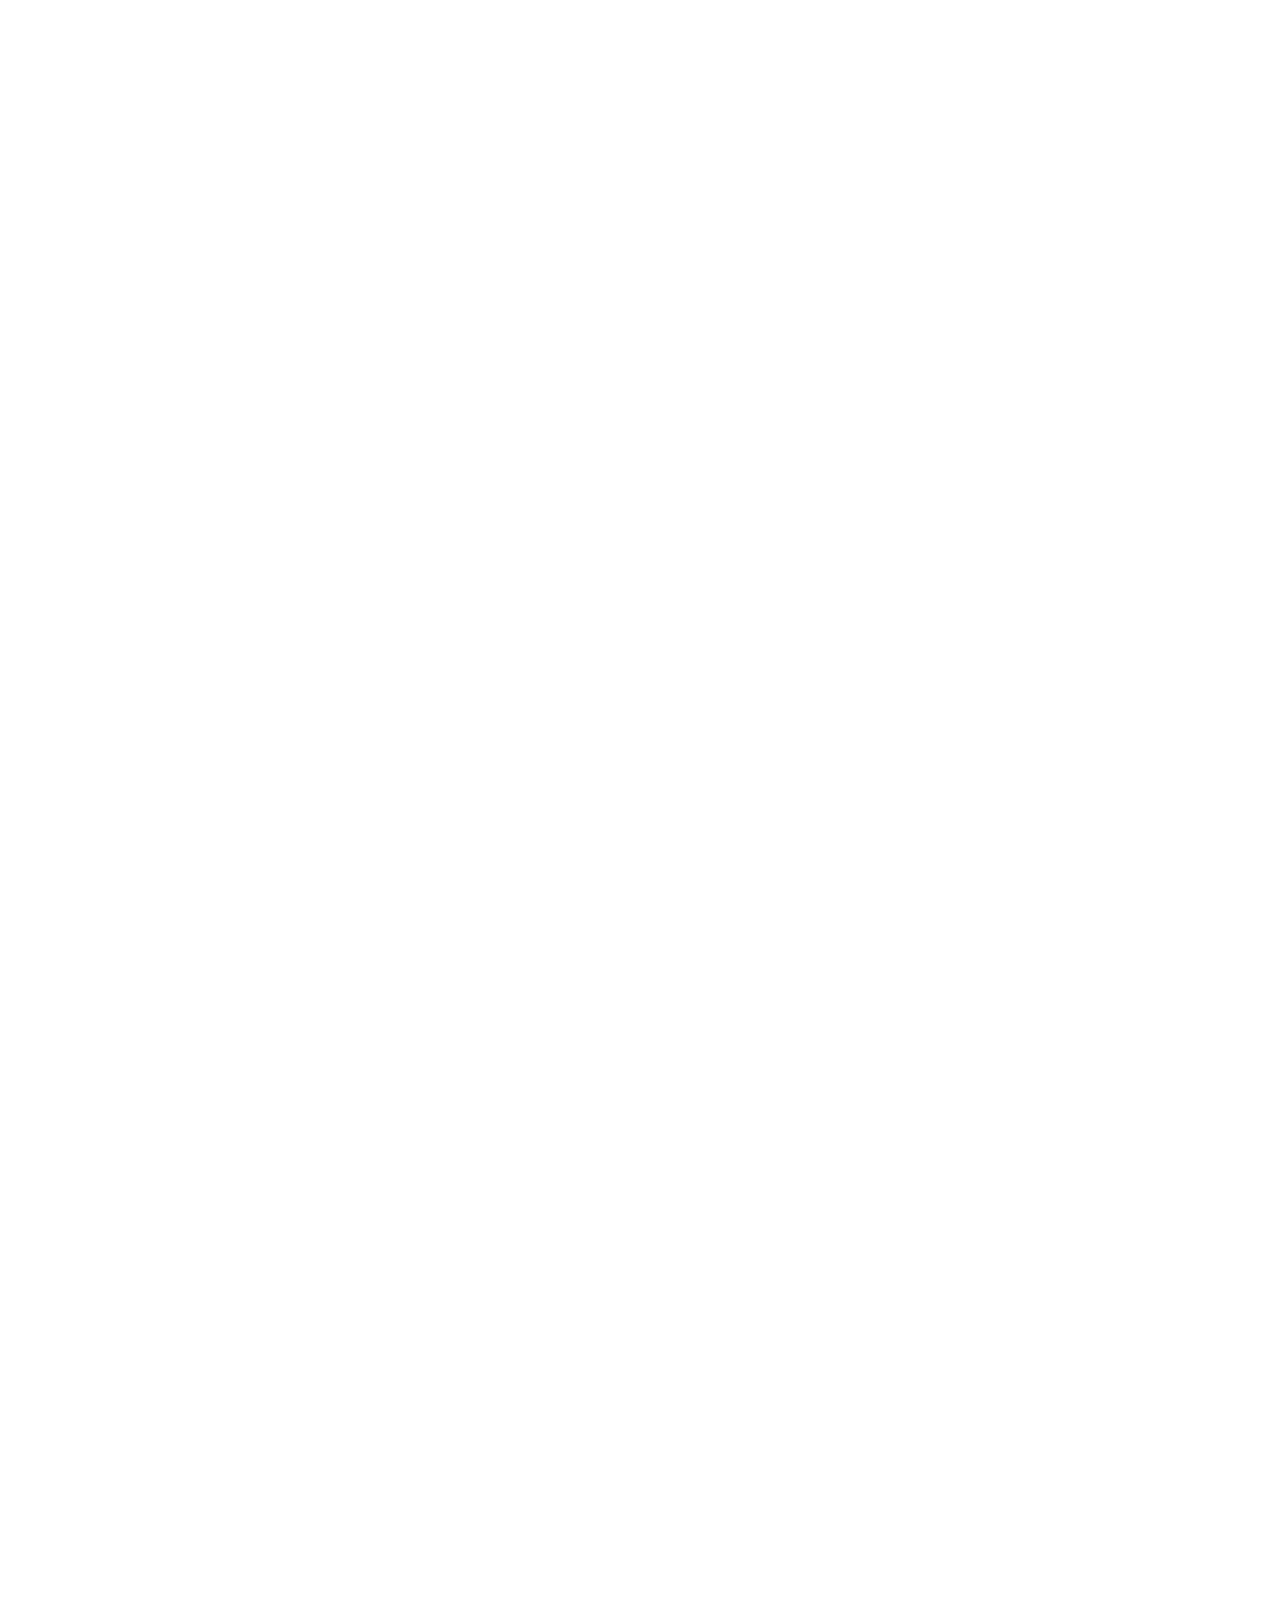
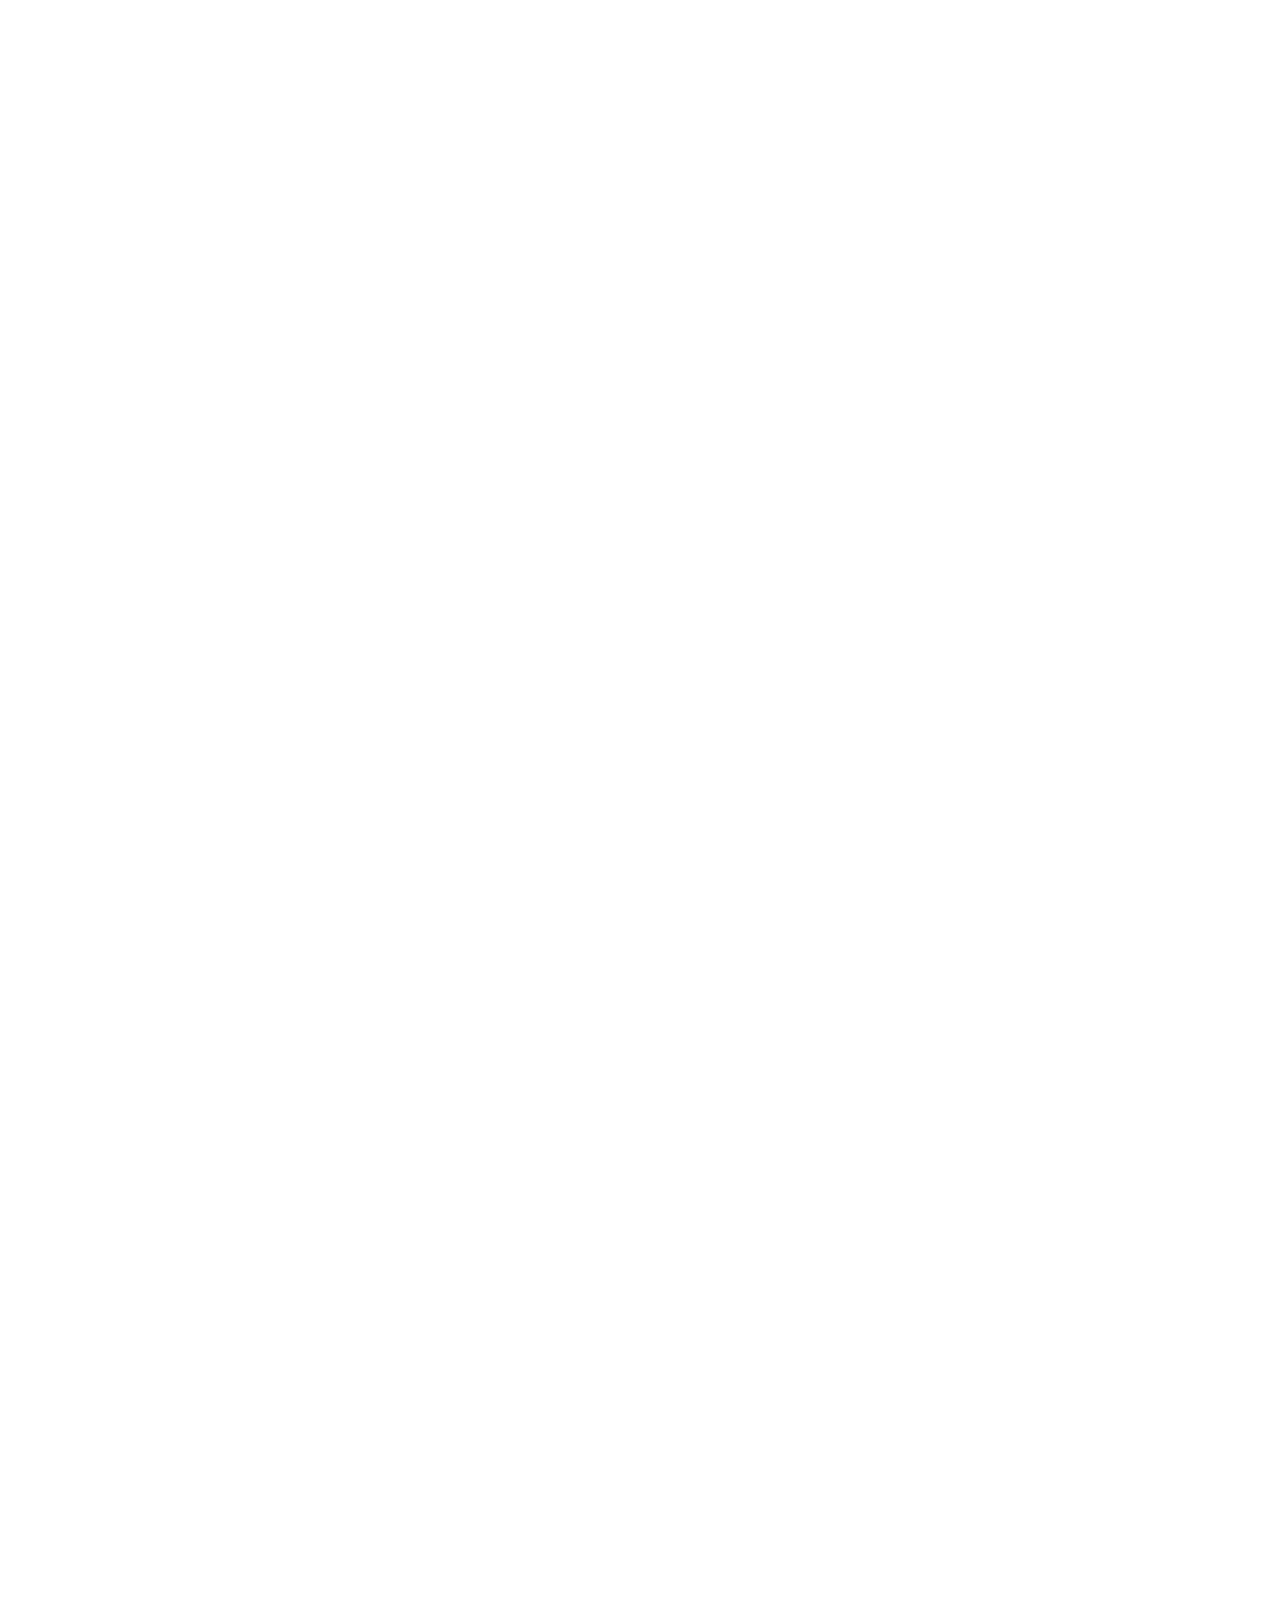
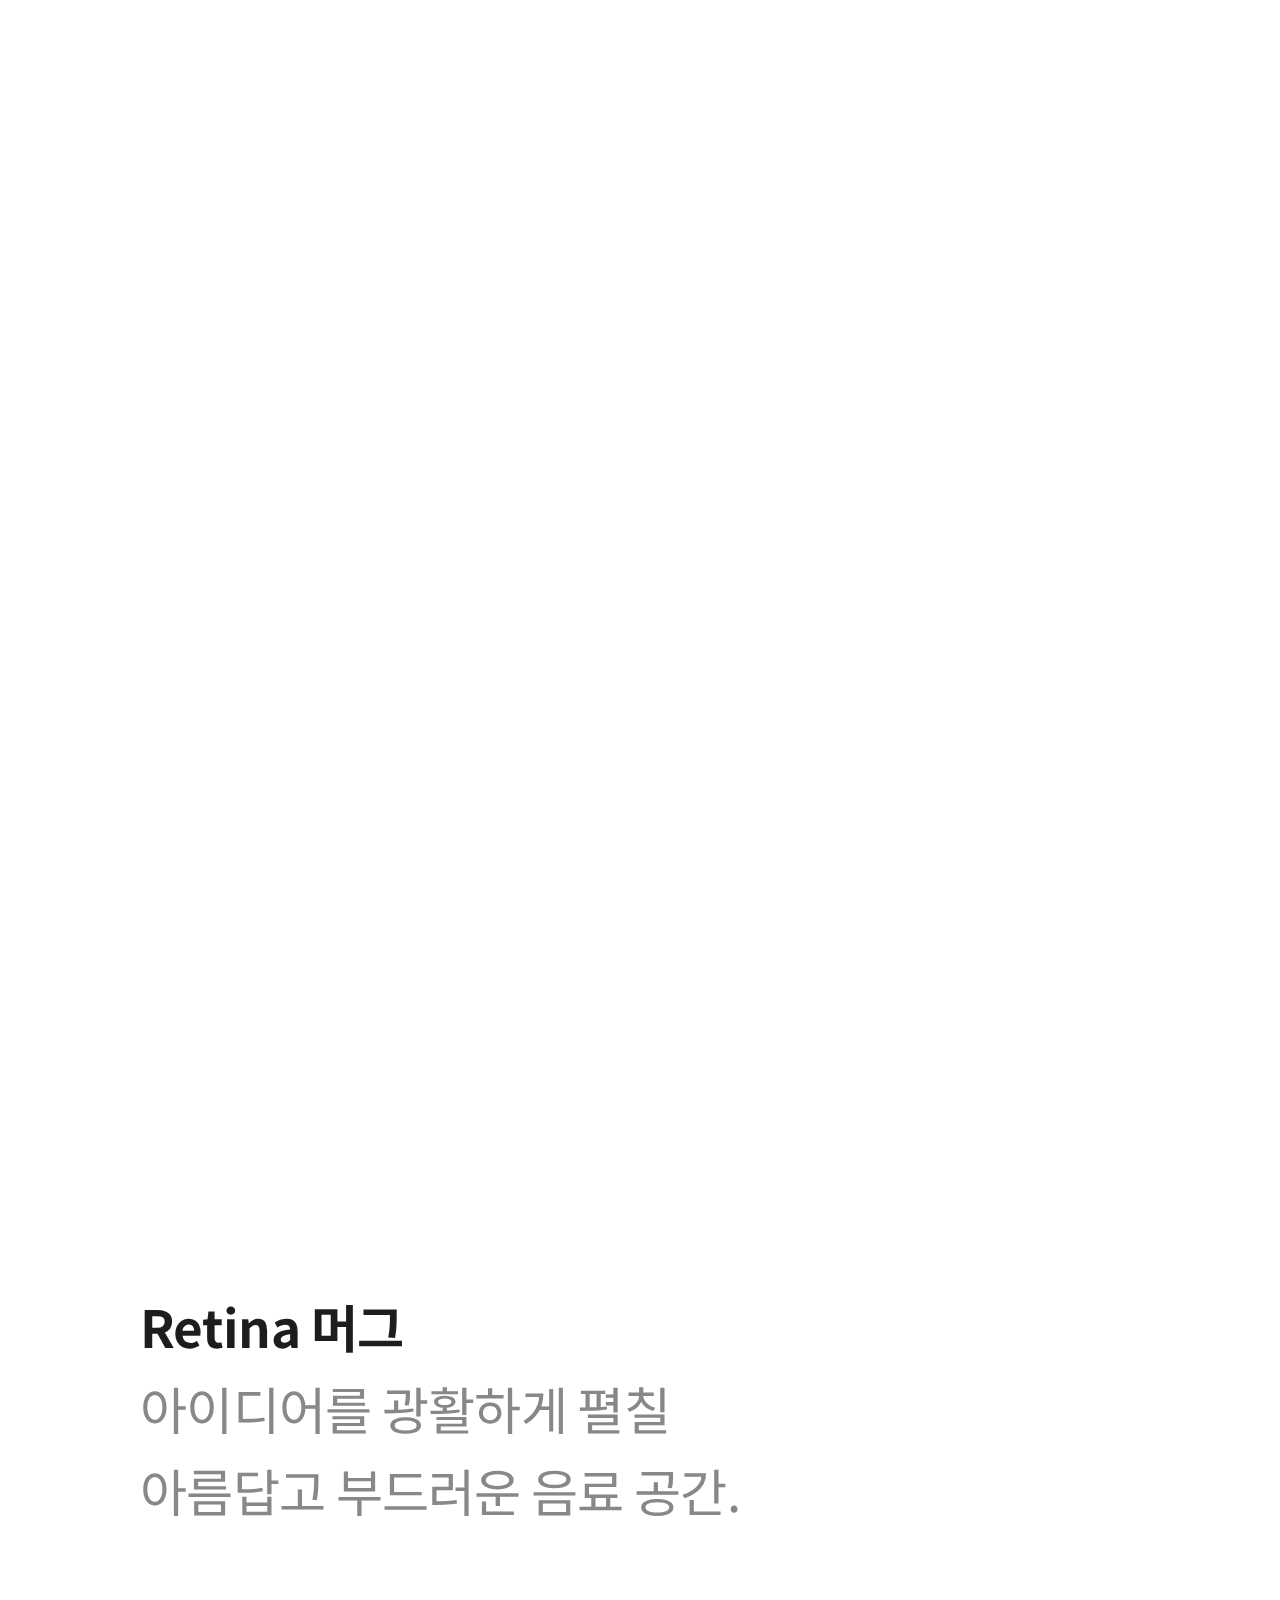
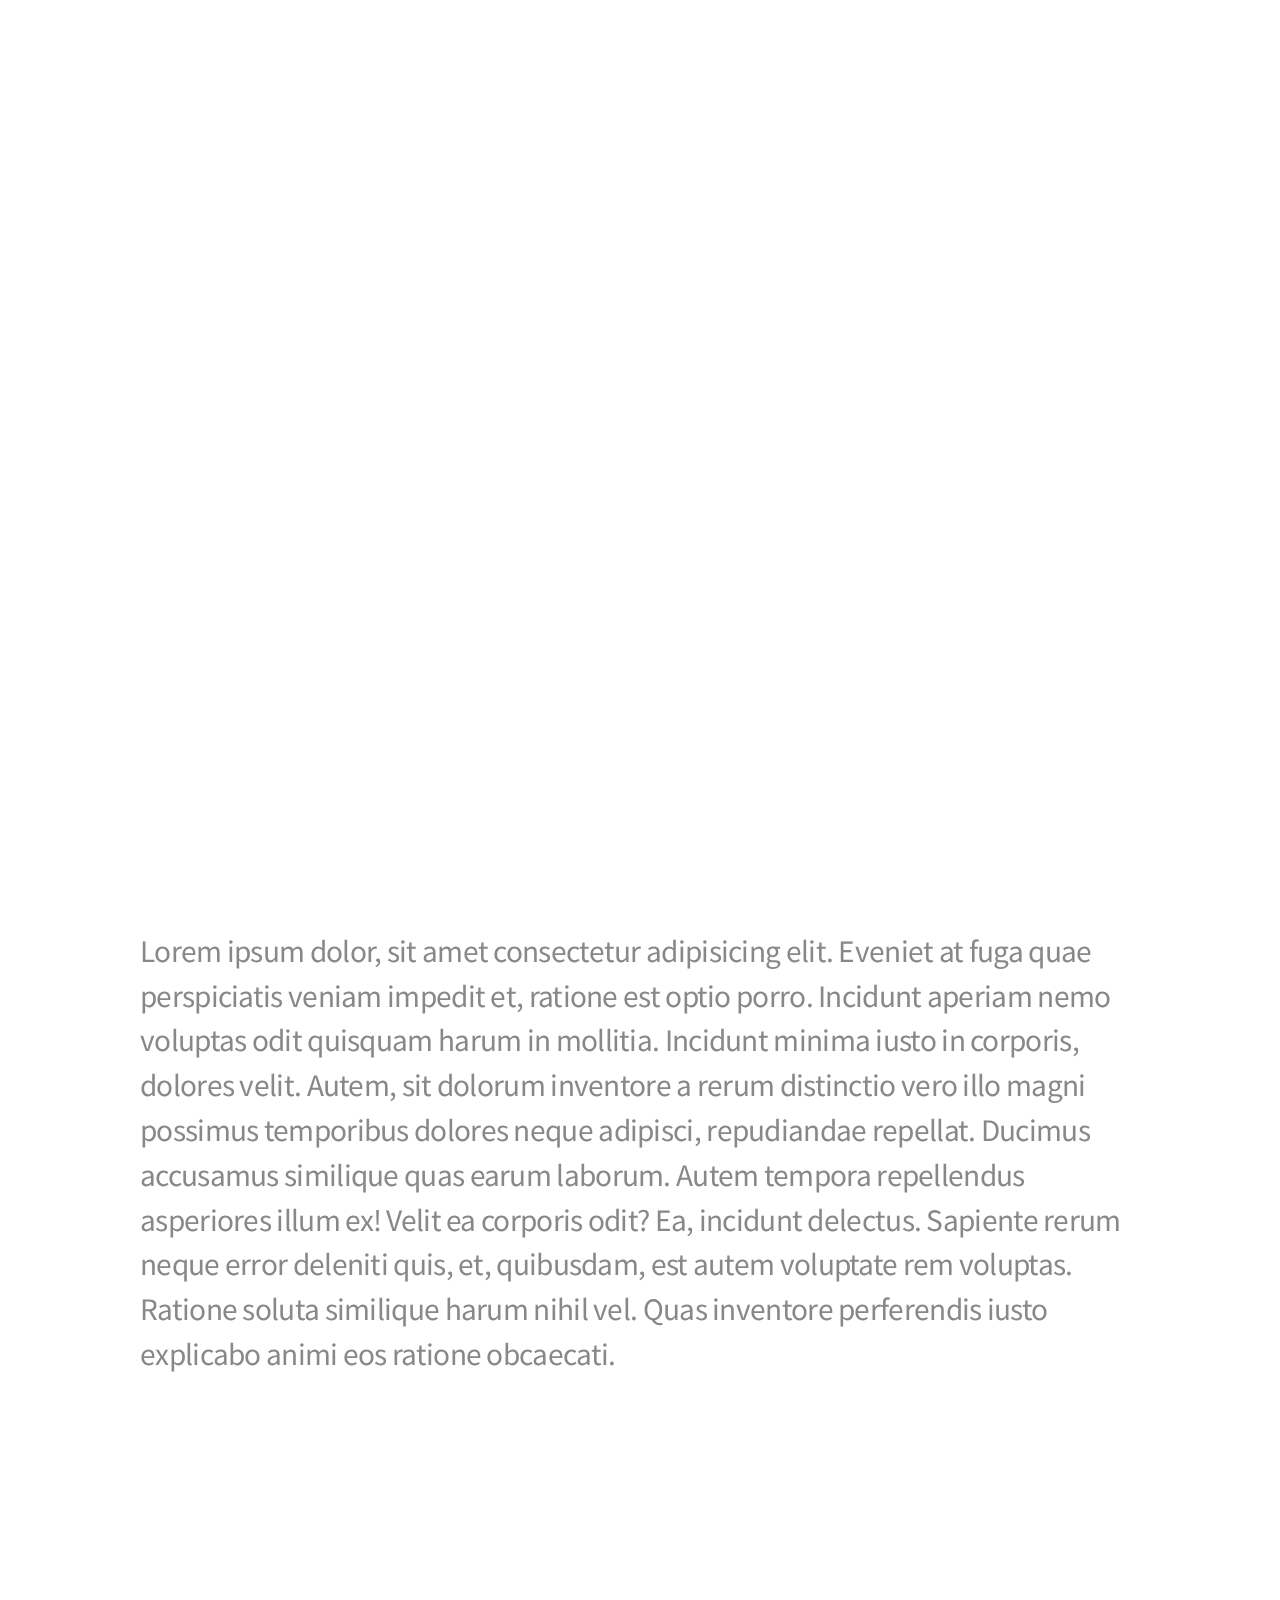
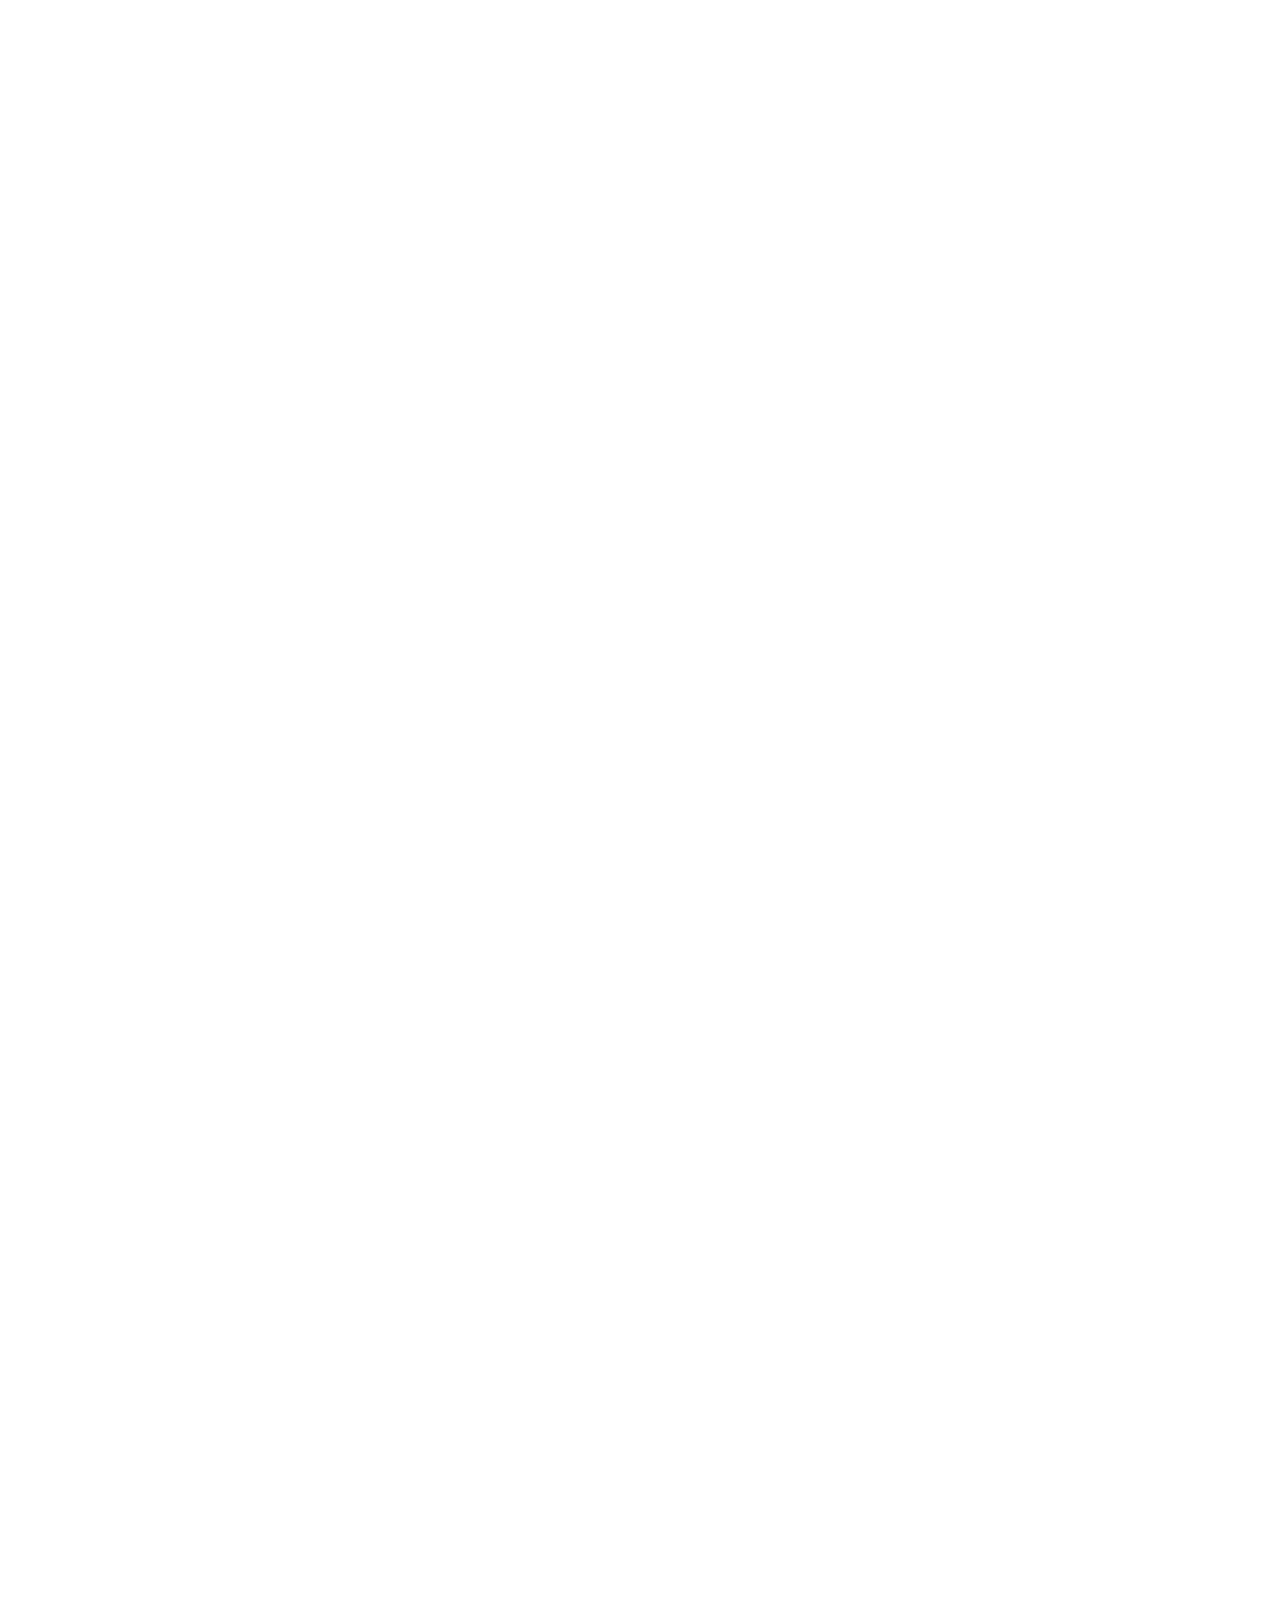
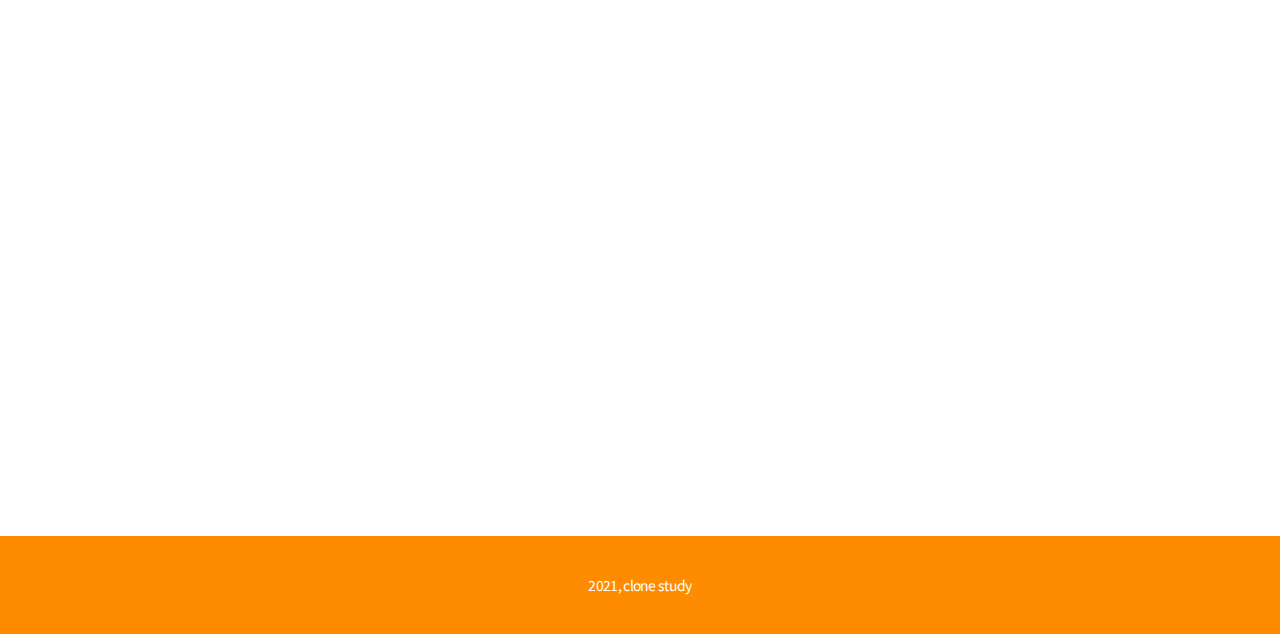
==== commit ff3313f7: "로딩 구현" ====
--- a/study.html
+++ b/study.html
@@ -1,133 +1,156 @@
 <!DOCTYPE html>
 <html>
-	<head>
-		<meta charset="UTF-8" />
-		<meta name="viewport" content="width=device-width, initial-scale=1.0" />
-		<meta http-equiv="X-UA-Compatible" content="ie=edge" />
-		<title>AirMug Pro Study</title>
-		<link rel="preconnect" href="https://fonts.googleapis.com" />
-		<link rel="preconnect" href="https://fonts.gstatic.com" crossorigin />
-		<link
-			href="https://fonts.googleapis.com/css2?family=Dancing+Script&family=Noto+Sans+KR:wght@400;900&display=swap"
-			rel="stylesheet"
-		/>
-		<link rel="stylesheet" href="css/default.css" />
-		<link rel="stylesheet" href="css/study.css" />
-	</head>
-	<body>
-		<div class="container">
-			<nav class="global-nav">
-				<div class="global-nav-links">
-					<a href="#" class="global-nav-item">Rooms</a>
-					<a href="#" class="global-nav-item">Ideas</a>
-					<a href="#" class="global-nav-item">Stores</a>
-					<a href="#" class="global-nav-item">Contact</a>
-				</div>
-			</nav>
-			<nav class="local-nav">
-				<div class="local-nav-links">
-					<a href="#" class="product-name">AirMug Pro</a>
-					<a href="#">개요</a>
-					<a href="#">제품사양</a>
-					<a href="#">구입하기</a>
-				</div>
-			</nav>
-			<section class="scroll-section" id="scroll-section-0">
-				<h1>AirMug Pro</h1>
-				<div class="sticky-elem sticky-elem-canvas">
-					<!-- width,height는 고정. 캔버스가 가진 픽셀 수를 유지한 채 scale을 조절하는것이 성능에 더 좋다 -->
-					<!-- setLayout()에서 세팅 -->
-					<canvas id="video-canvas-0" width="1920" height="1080"></canvas>
-				</div>
-				<div class="sticky-elem main-message a">
-					<p>
-						온전히 빠져들게 하는<br />
-						최고급 세라믹
-					</p>
-				</div>
-				<div class="sticky-elem main-message b">
-					<p>주변 맛을 느끼게 해주는<br />주변 맛 허용 모드</p>
-				</div>
-				<div class="sticky-elem main-message c">
-					<p>온종일 편안한<br />맞춤형 손잡이</p>
-				</div>
-				<div class="sticky-elem main-message d">
-					<p>새롭게 입가를<br />찾아온 매혹</p>
-				</div>
-			</section>
-			<section class="scroll-section" id="scroll-section-1">
-				<p class="description">
-					<strong>보통 스크롤 영역</strong>Lorem ipsum dolor, sit amet
-					consectetur adipisicing elit. Consequuntur id doloremque ea, at
-					corrupti voluptates soluta voluptatum officia officiis perferendis.
-					Laboriosam, quaerat tempora? Alias officiis obcaecati earum quos
-					recusandae consectetur iusto modi fuga quae, consequatur quas
-					voluptatem culpa nulla aspernatur optio perferendis natus eius
-					numquam? Libero veniam at explicabo? Magni dolor vel temporibus
-					excepturi quas. Perferendis magni, ducimus cum magnam, asperiores
-					tempore hic deleniti similique corrupti consectetur facere. Molestias,
-					dolorum incidunt a reprehenderit consequatur ducimus, ipsum non libero
-					impedit maiores explicabo hic, quas magni veniam! Unde placeat dolor,
-					impedit ipsa neque suscipit esse, iusto at ipsam ratione, laboriosam
-					similique commodi ea blanditiis maxime. Quis ut dolor voluptas
-					inventore distinctio officia fugiat pariatur eaque voluptates totam
-					nobis soluta blanditiis neque esse qui, facere veniam enim dolorum
-					unde aperiam nemo repudiandae reiciendis hic odio! Quasi expedita
-					aliquam labore saepe a incidunt accusantium consectetur iste quaerat
-					libero porro voluptatem id soluta est, non atque tempora error enim
-					minus dolore? Quia praesentium fugiat vero eos. Ad eius asperiores,
-					est, voluptates suscipit repellat sint rerum eum, ipsam deserunt
-					expedita provident libero magni hic! Consequatur nam libero eum
-					expedita, id esse sed itaque repudiandae dolorem minima accusamus
-					incidunt ullam est obcaecati doloribus debitis mollitia corporis
-					iusto.
-				</p>
-			</section>
-			<section class="scroll-section" id="scroll-section-2">
-				<div class="sticky-elem sticky-elem-canvas">
-					<canvas id="video-canvas-1" width="1920" height="1080"></canvas>
-				</div>
-				<div class="sticky-elem main-message a">
-					<p><small>편안한 촉감</small>입과 하나되다</p>
-				</div>
-				<div class="sticky-elem desc-message b">
-					<p>
-						편안한 목넘김을 완성하는 디테일한 여러 구성 요소들, 우리는 이를
-						하나하나 새롭게 살피고 재구성하는 과정을 거쳐 새로운 수준의 머그,
-						AirMug Pro를 만들었습니다. 입에 뭔가 댔다는 감각은 어느새 사라지고
-						오롯이 당신과 음료만 남게 되죠.
-					</p>
-					<!-- 추후 스크립트로 조절 -->
-					<div class="pin"></div>
-				</div>
-				<div class="sticky-elem desc-message c">
-					<p>디자인 앤 퀄리티 오브 스웨덴,<br />메이드 인 차이나</p>
-					<div class="pin"></div>
-				</div>
-			</section>
-			<section class="scroll-section" id="scroll-section-3">
-				<p class="mid-message">
-					<strong>Retina 머그</strong><br />
-					아이디어를 광활하게 펼칠<br />
-					아름답고 부드러운 음료 공간.
-				</p>
-				<canvas class="image-blend-canvas" width="1920" height="1080"></canvas>
-				<p class="canvas-caption">
-					Lorem ipsum dolor, sit amet consectetur adipisicing elit. Eveniet at
-					fuga quae perspiciatis veniam impedit et, ratione est optio porro.
-					Incidunt aperiam nemo voluptas odit quisquam harum in mollitia.
-					Incidunt minima iusto in corporis, dolores velit. Autem, sit dolorum
-					inventore a rerum distinctio vero illo magni possimus temporibus
-					dolores neque adipisci, repudiandae repellat. Ducimus accusamus
-					similique quas earum laborum. Autem tempora repellendus asperiores
-					illum ex! Velit ea corporis odit? Ea, incidunt delectus. Sapiente
-					rerum neque error deleniti quis, et, quibusdam, est autem voluptate
-					rem voluptas. Ratione soluta similique harum nihil vel. Quas inventore
-					perferendis iusto explicabo animi eos ratione obcaecati.
-				</p>
-			</section>
-			<footer class="footer">2021, clone study</footer>
-		</div>
-		<script src="js/study.js"></script>
-	</body>
+    <head>
+        <meta charset="UTF-8" />
+        <meta name="viewport" content="width=device-width, initial-scale=1.0" />
+        <meta http-equiv="X-UA-Compatible" content="ie=edge" />
+        <title>AirMug Pro Study</title>
+        <link rel="preconnect" href="https://fonts.googleapis.com" />
+        <link rel="preconnect" href="https://fonts.gstatic.com" crossorigin />
+        <link
+            href="https://fonts.googleapis.com/css2?family=Dancing+Script&family=Noto+Sans+KR:wght@400;900&display=swap"
+            rel="stylesheet"
+        />
+        <link rel="stylesheet" href="css/default.css" />
+        <link rel="stylesheet" href="css/study.css" />
+    </head>
+    <body class="before-load">
+        <div class="loading">
+            <svg class="loading-circle" viewBox="0 0 54 54">
+                <circle cx="50%" cy="50%" r="25"></circle>
+            </svg>
+        </div>
+        <div class="container">
+            <nav class="global-nav">
+                <div class="global-nav-links">
+                    <a href="#" class="global-nav-item">Rooms</a>
+                    <a href="#" class="global-nav-item">Ideas</a>
+                    <a href="#" class="global-nav-item">Stores</a>
+                    <a href="#" class="global-nav-item">Contact</a>
+                </div>
+            </nav>
+            <nav class="local-nav">
+                <div class="local-nav-links">
+                    <a href="#" class="product-name">AirMug Pro</a>
+                    <a href="#">개요</a>
+                    <a href="#">제품사양</a>
+                    <a href="#">구입하기</a>
+                </div>
+            </nav>
+            <section class="scroll-section" id="scroll-section-0">
+                <h1>AirMug Pro</h1>
+                <div class="sticky-elem sticky-elem-canvas">
+                    <!-- width,height는 고정. 캔버스가 가진 픽셀 수를 유지한 채 scale을 조절하는것이 성능에 더 좋다 -->
+                    <!-- setLayout()에서 세팅 -->
+                    <canvas
+                        id="video-canvas-0"
+                        width="1920"
+                        height="1080"
+                    ></canvas>
+                </div>
+                <div class="sticky-elem main-message a">
+                    <p>
+                        온전히 빠져들게 하는<br />
+                        최고급 세라믹
+                    </p>
+                </div>
+                <div class="sticky-elem main-message b">
+                    <p>주변 맛을 느끼게 해주는<br />주변 맛 허용 모드</p>
+                </div>
+                <div class="sticky-elem main-message c">
+                    <p>온종일 편안한<br />맞춤형 손잡이</p>
+                </div>
+                <div class="sticky-elem main-message d">
+                    <p>새롭게 입가를<br />찾아온 매혹</p>
+                </div>
+            </section>
+            <section class="scroll-section" id="scroll-section-1">
+                <p class="description">
+                    <strong>보통 스크롤 영역</strong>Lorem ipsum dolor, sit amet
+                    consectetur adipisicing elit. Consequuntur id doloremque ea,
+                    at corrupti voluptates soluta voluptatum officia officiis
+                    perferendis. Laboriosam, quaerat tempora? Alias officiis
+                    obcaecati earum quos recusandae consectetur iusto modi fuga
+                    quae, consequatur quas voluptatem culpa nulla aspernatur
+                    optio perferendis natus eius numquam? Libero veniam at
+                    explicabo? Magni dolor vel temporibus excepturi quas.
+                    Perferendis magni, ducimus cum magnam, asperiores tempore
+                    hic deleniti similique corrupti consectetur facere.
+                    Molestias, dolorum incidunt a reprehenderit consequatur
+                    ducimus, ipsum non libero impedit maiores explicabo hic,
+                    quas magni veniam! Unde placeat dolor, impedit ipsa neque
+                    suscipit esse, iusto at ipsam ratione, laboriosam similique
+                    commodi ea blanditiis maxime. Quis ut dolor voluptas
+                    inventore distinctio officia fugiat pariatur eaque
+                    voluptates totam nobis soluta blanditiis neque esse qui,
+                    facere veniam enim dolorum unde aperiam nemo repudiandae
+                    reiciendis hic odio! Quasi expedita aliquam labore saepe a
+                    incidunt accusantium consectetur iste quaerat libero porro
+                    voluptatem id soluta est, non atque tempora error enim minus
+                    dolore? Quia praesentium fugiat vero eos. Ad eius
+                    asperiores, est, voluptates suscipit repellat sint rerum
+                    eum, ipsam deserunt expedita provident libero magni hic!
+                    Consequatur nam libero eum expedita, id esse sed itaque
+                    repudiandae dolorem minima accusamus incidunt ullam est
+                    obcaecati doloribus debitis mollitia corporis iusto.
+                </p>
+            </section>
+            <section class="scroll-section" id="scroll-section-2">
+                <div class="sticky-elem sticky-elem-canvas">
+                    <canvas
+                        id="video-canvas-1"
+                        width="1920"
+                        height="1080"
+                    ></canvas>
+                </div>
+                <div class="sticky-elem main-message a">
+                    <p><small>편안한 촉감</small>입과 하나되다</p>
+                </div>
+                <div class="sticky-elem desc-message b">
+                    <p>
+                        편안한 목넘김을 완성하는 디테일한 여러 구성 요소들,
+                        우리는 이를 하나하나 새롭게 살피고 재구성하는 과정을
+                        거쳐 새로운 수준의 머그, AirMug Pro를 만들었습니다. 입에
+                        뭔가 댔다는 감각은 어느새 사라지고 오롯이 당신과 음료만
+                        남게 되죠.
+                    </p>
+                    <!-- 추후 스크립트로 조절 -->
+                    <div class="pin"></div>
+                </div>
+                <div class="sticky-elem desc-message c">
+                    <p>디자인 앤 퀄리티 오브 스웨덴,<br />메이드 인 차이나</p>
+                    <div class="pin"></div>
+                </div>
+            </section>
+            <section class="scroll-section" id="scroll-section-3">
+                <p class="mid-message">
+                    <strong>Retina 머그</strong><br />
+                    아이디어를 광활하게 펼칠<br />
+                    아름답고 부드러운 음료 공간.
+                </p>
+                <canvas
+                    class="image-blend-canvas"
+                    width="1920"
+                    height="1080"
+                ></canvas>
+                <p class="canvas-caption">
+                    Lorem ipsum dolor, sit amet consectetur adipisicing elit.
+                    Eveniet at fuga quae perspiciatis veniam impedit et, ratione
+                    est optio porro. Incidunt aperiam nemo voluptas odit
+                    quisquam harum in mollitia. Incidunt minima iusto in
+                    corporis, dolores velit. Autem, sit dolorum inventore a
+                    rerum distinctio vero illo magni possimus temporibus dolores
+                    neque adipisci, repudiandae repellat. Ducimus accusamus
+                    similique quas earum laborum. Autem tempora repellendus
+                    asperiores illum ex! Velit ea corporis odit? Ea, incidunt
+                    delectus. Sapiente rerum neque error deleniti quis, et,
+                    quibusdam, est autem voluptate rem voluptas. Ratione soluta
+                    similique harum nihil vel. Quas inventore perferendis iusto
+                    explicabo animi eos ratione obcaecati.
+                </p>
+            </section>
+            <footer class="footer">2021, clone study</footer>
+        </div>
+        <script src="js/study.js"></script>
+    </body>
 </html>
--- a/css/study.css
+++ b/css/study.css
@@ -1,235 +1,302 @@
 @charset 'utf-8';
 
 html {
-	font-family: 'Noto Sans KR', sans-serif;
-	font-size: 14px;
+    font-family: "Noto Sans KR", sans-serif;
+    font-size: 14px;
 }
 body {
-	overflow-x: hidden;
-	color: rgb(29, 29, 31);
-	letter-spacing: -0.05em;
-	background: white;
+    overflow-x: hidden;
+    color: rgb(29, 29, 31);
+    letter-spacing: -0.05em;
+    background: white;
 }
 p {
-	line-height: 1.6;
+    line-height: 1.6;
 }
 a {
-	color: rgb(29, 29, 31);
-	text-decoration: none;
+    color: rgb(29, 29, 31);
+    text-decoration: none;
 }
 .global-nav {
-	height: 44px;
-	padding: 0 1rem;
-	position: absolute;
-	top: 0;
-	left: 0;
-	width: 100%;
-	z-index: 10;
+    height: 44px;
+    padding: 0 1rem;
+    position: absolute;
+    top: 0;
+    left: 0;
+    width: 100%;
+    z-index: 10;
 }
 .local-nav {
-	height: 52px;
-	padding: 0 1rem;
-	border-bottom: 1px solid #ddd;
-	position: absolute;
-	top: 45px;
-	left: 0;
-	width: 100%;
-	z-index: 11;
+    height: 52px;
+    padding: 0 1rem;
+    border-bottom: 1px solid #ddd;
+    position: absolute;
+    top: 45px;
+    left: 0;
+    width: 100%;
+    z-index: 11;
+}
+.local-nav-sticky .local-nav {
+    position: fixed;
+    top: 0;
+    background-color: rgba(255, 255, 255, 0.1);
+    backdrop-filter: saturate(180%) blur(15px);
 }
 .global-nav-links,
 .local-nav-links {
-	max-width: 1000px;
-	height: 100%;
-	margin: 0 auto;
-	display: flex;
-	align-items: center;
+    max-width: 1000px;
+    height: 100%;
+    margin: 0 auto;
+    display: flex;
+    align-items: center;
 }
 .global-nav-links {
-	justify-content: space-between;
+    justify-content: space-between;
 }
 .local-nav-links .product-name {
-	margin-right: auto;
-	font-size: 1.4rem;
-	font-weight: bold;
+    margin-right: auto;
+    font-size: 1.4rem;
+    font-weight: bold;
 }
 
 .local-nav-links a:not(.product-name) {
-	margin-left: 2em;
-	font-size: 0.8rem;
+    margin-left: 2em;
+    font-size: 0.8rem;
 }
 
 .scroll-section {
-	padding-top: 50vh;
+    /* script에서 offsetTop의 가준점을 position속성으로 변경할 수 있다*/
+    position: relative;
+    padding-top: 50vh;
 }
 
 #scroll-section-0 h1 {
-	/* canvas의 z-index에 밀리지 않게 */
-	/* 기본 속성인 static이면 무조건 맨 밑에 깔리기 때문에 relative로 설정*/
-	position: relative;
-	z-index: 5;
-	top: -10vh;
-	font-size: 4rem;
-	text-align: center;
+    /* canvas의 z-index에 밀리지 않게 */
+    /* 기본 속성인 static이면 무조건 맨 밑에 깔리기 때문에 relative로 설정*/
+    position: relative;
+    z-index: 5;
+    top: -10vh;
+    font-size: 4rem;
+    text-align: center;
 }
 .main-message {
-	display: flex;
-	justify-content: center;
-	align-items: center;
-	top: 35vh;
-	margin: 5px 0;
-	height: 3em;
-	font-size: 2.5rem;
-	opacity: 0;
-	/*
+    display: flex;
+    justify-content: center;
+    align-items: center;
+    top: 35vh;
+    margin: 5px 0;
+    height: 3em;
+    font-size: 2.5rem;
+    opacity: 0;
+    /*
         현재 엘리먼트 폰트사이즈 기준으로 height를 조절
         = 2.5rem 의 3배
     */
-	line-height: 1.2;
+    line-height: 1.2;
 }
 
 .main-message p {
-	font-weight: bold;
-	text-align: center;
-	line-height: 1.2;
+    font-weight: bold;
+    text-align: center;
+    line-height: 1.2;
 }
 .main-message small {
-	display: block;
-	margin-bottom: 0.5em;
-	font-size: 1.2rem;
+    display: block;
+    margin-bottom: 0.5em;
+    font-size: 1.2rem;
 }
 #scroll-section-2 .main-message {
-	font-size: 3.5rem;
+    font-size: 3.5rem;
 }
 .description {
-	max-width: 1000px;
-	margin: 0 auto;
-	font-size: 1.2rem;
-	color: #888;
-	padding: 0 1rem;
+    max-width: 1000px;
+    margin: 0 auto;
+    font-size: 1.2rem;
+    color: #888;
+    padding: 0 1rem;
 }
 .description strong {
-	color: rgb(29, 29, 31);
-	float: left;
-	/* 현재 폰트사이즈 */
-	font-size: 3rem;
-	/* 현재 폰트사이즈 기준 20% */
-	margin-right: 0.2em;
+    color: rgb(29, 29, 31);
+    float: left;
+    /* 현재 폰트사이즈 */
+    font-size: 3rem;
+    /* 현재 폰트사이즈 기준 20% */
+    margin-right: 0.2em;
 }
 .desc-message {
-	width: 50%;
-	font-weight: bold;
+    width: 50%;
+    font-weight: bold;
 }
 .pin {
-	width: 1px;
-	height: 100px;
-	background: rgb(29, 29, 31);
+    width: 1px;
+    height: 100px;
+    background: rgb(29, 29, 31);
 }
 #scroll-section-2 .b {
-	top: 10%;
-	left: 40%;
+    top: 10%;
+    left: 40%;
 }
 #scroll-section-2 .c {
-	top: 15%;
-	left: 45%;
+    top: 15%;
+    left: 45%;
 }
 .mid-message {
-	max-width: 1000px;
-	margin: 0 auto;
-	padding: 0 1rem;
-	font-size: 2rem;
-	color: #888;
+    max-width: 1000px;
+    margin: 0 auto;
+    padding: 0 1rem;
+    font-size: 2rem;
+    color: #888;
 }
 .mid-message strong {
-	color: rgb(29, 29, 31);
+    color: rgb(29, 29, 31);
 }
 .canvas-caption {
-	max-width: 1000px;
-	margin: 0 auto;
-	padding: 0 1rem;
-	color: #888;
-	font-size: 1.2rem;
+    max-width: 1000px;
+    margin: -3em 0 auto;
+    padding: 0 1rem;
+    color: #888;
+    font-size: 1.2rem;
 }
 .footer {
-	display: flex;
-	align-items: center;
-	justify-content: center;
-	height: 7rem;
-	color: white;
-	background: darkorange;
+    display: flex;
+    align-items: center;
+    justify-content: center;
+    height: 7rem;
+    color: white;
+    background: darkorange;
 }
 .sticky-elem {
-	display: none;
-	position: fixed;
-	/* top: 0; */
-	left: 0;
-	width: 100%;
+    display: none;
+    position: fixed;
+    /* top: 0; */
+    left: 0;
+    width: 100%;
+}
+.image-blend-canvas.sticky {
+    top: 0;
+    position: fixed;
 }
 
 #show-scene-0 #scroll-section-0 .sticky-elem,
 #show-scene-1 #scroll-section-1 .sticky-elem,
 #show-scene-2 #scroll-section-2 .sticky-elem,
 #show-scene-3 #scroll-section-3 .sticky-elem {
-	display: block;
+    display: block;
 }
 .sticky-elem-canvas {
-	top: 0;
-	height: 100%;
+    top: 0;
+    height: 100%;
 }
 .sticky-elem-canvas canvas {
-	/*
+    /*
 		width,height는 고정. 캔버스가 가진 픽셀 수를 유지한 채 scale을 조절하는것이 성능에 더 좋다
 		setLayout()에서 세팅
 	 */
-	/* max-width: 100% ; */
-	position: absolute;
-	top: 50%;
-	left: 50%;
-	/* trasnform은 스크립트에서 처리 */
+    /* max-width: 100% ; */
+    position: absolute;
+    top: 50%;
+    left: 50%;
+    /* trasnform은 스크립트에서 처리 */
 }
 .image-blend-canvas {
-	/* background: royalblue; */
+    /* background: royalblue; */
 }
 #scroll-section-3 {
-	display: flex;
-	flex-direction: column;
-	align-items: center;
-}
+    display: flex;
+    flex-direction: column;
+    align-items: center;
+}
+
+.loading {
+    display: flex;
+    align-items: center;
+    justify-content: center;
+    position: fixed;
+    top: 0;
+    left: 0;
+    bottom: 0;
+    right: 0;
+    z-index: 100;
+    background: white;
+    opacity: 0;
+    transition: 0.5s;
+}
+.before-load .loading {
+    opacity: 1;
+}
+@keyframes loading-circle-ani {
+    0% {
+        stroke-dashoffset: 157;
+    }
+    75% {
+        stroke-dashoffset: -147;
+    }
+    100% {
+        stroke-dashoffset: -157;
+    }
+}
+@keyframes loading-spin {
+    100% {
+        transform: rotate(360deg);
+    }
+}
+.loading-circle {
+    width: 54px;
+    height: 54px;
+    animation: loading-spin 3s infinite;
+}
+.loading-circle circle {
+    stroke: black;
+    stroke-width: 4;
+    stroke-dasharray: 157;
+    /* querySelector('.loading-circle circle // 길이 가져올 객체').getTotalLength() 로 stroke길이를 얻어올 수 있다. */
+    /* transition: 1s; */
+    fill: none;
+    animation: loading-circle-ani 1.25s infinite;
+}
+/* .loading-circle:hover circle {
+    stroke-dashoffset: -157;
+} */
 @media (min-width: 1024px) {
-	#scroll-section-0 h1 {
-		font-size: 9vw;
-	}
-
-	.main-message {
-		font-size: 4vw;
-	}
-
-	.description {
-		font-size: 2rem;
-	}
-	.description strong {
-		font-size: 6rem;
-	}
-
-	#scroll-section-2 .main-message {
-		font-size: 6vw;
-	}
-	.main-message small {
-		font-size: 1.5vw;
-	}
-	.desc-message {
-		width: 20%;
-	}
-	#scroll-section-2 .b {
-		top: 20%;
-		left: 53%;
-	}
-	#scroll-section-2 .c {
-		left: 55%;
-	}
-	.mid-message {
-		font-size: 4vw;
-	}
-	.canvas-caption {
-		font-size: 2rem;
-	}
-}
+    #scroll-section-0 h1 {
+        font-size: 9vw;
+    }
+
+    .main-message {
+        font-size: 4vw;
+    }
+
+    .description {
+        padding: 0;
+        font-size: 2rem;
+    }
+    .description strong {
+        font-size: 6rem;
+    }
+
+    #scroll-section-2 .main-message {
+        font-size: 6vw;
+    }
+    .main-message small {
+        font-size: 1.5vw;
+    }
+    .desc-message {
+        width: 20%;
+    }
+    #scroll-section-2 .b {
+        top: 20%;
+        left: 53%;
+    }
+    #scroll-section-2 .c {
+        left: 55%;
+    }
+    .mid-message {
+        width: 1000px;
+        padding: 0;
+        font-size: 4vw;
+    }
+    .canvas-caption {
+        padding: 0;
+        font-size: 2rem;
+    }
+}
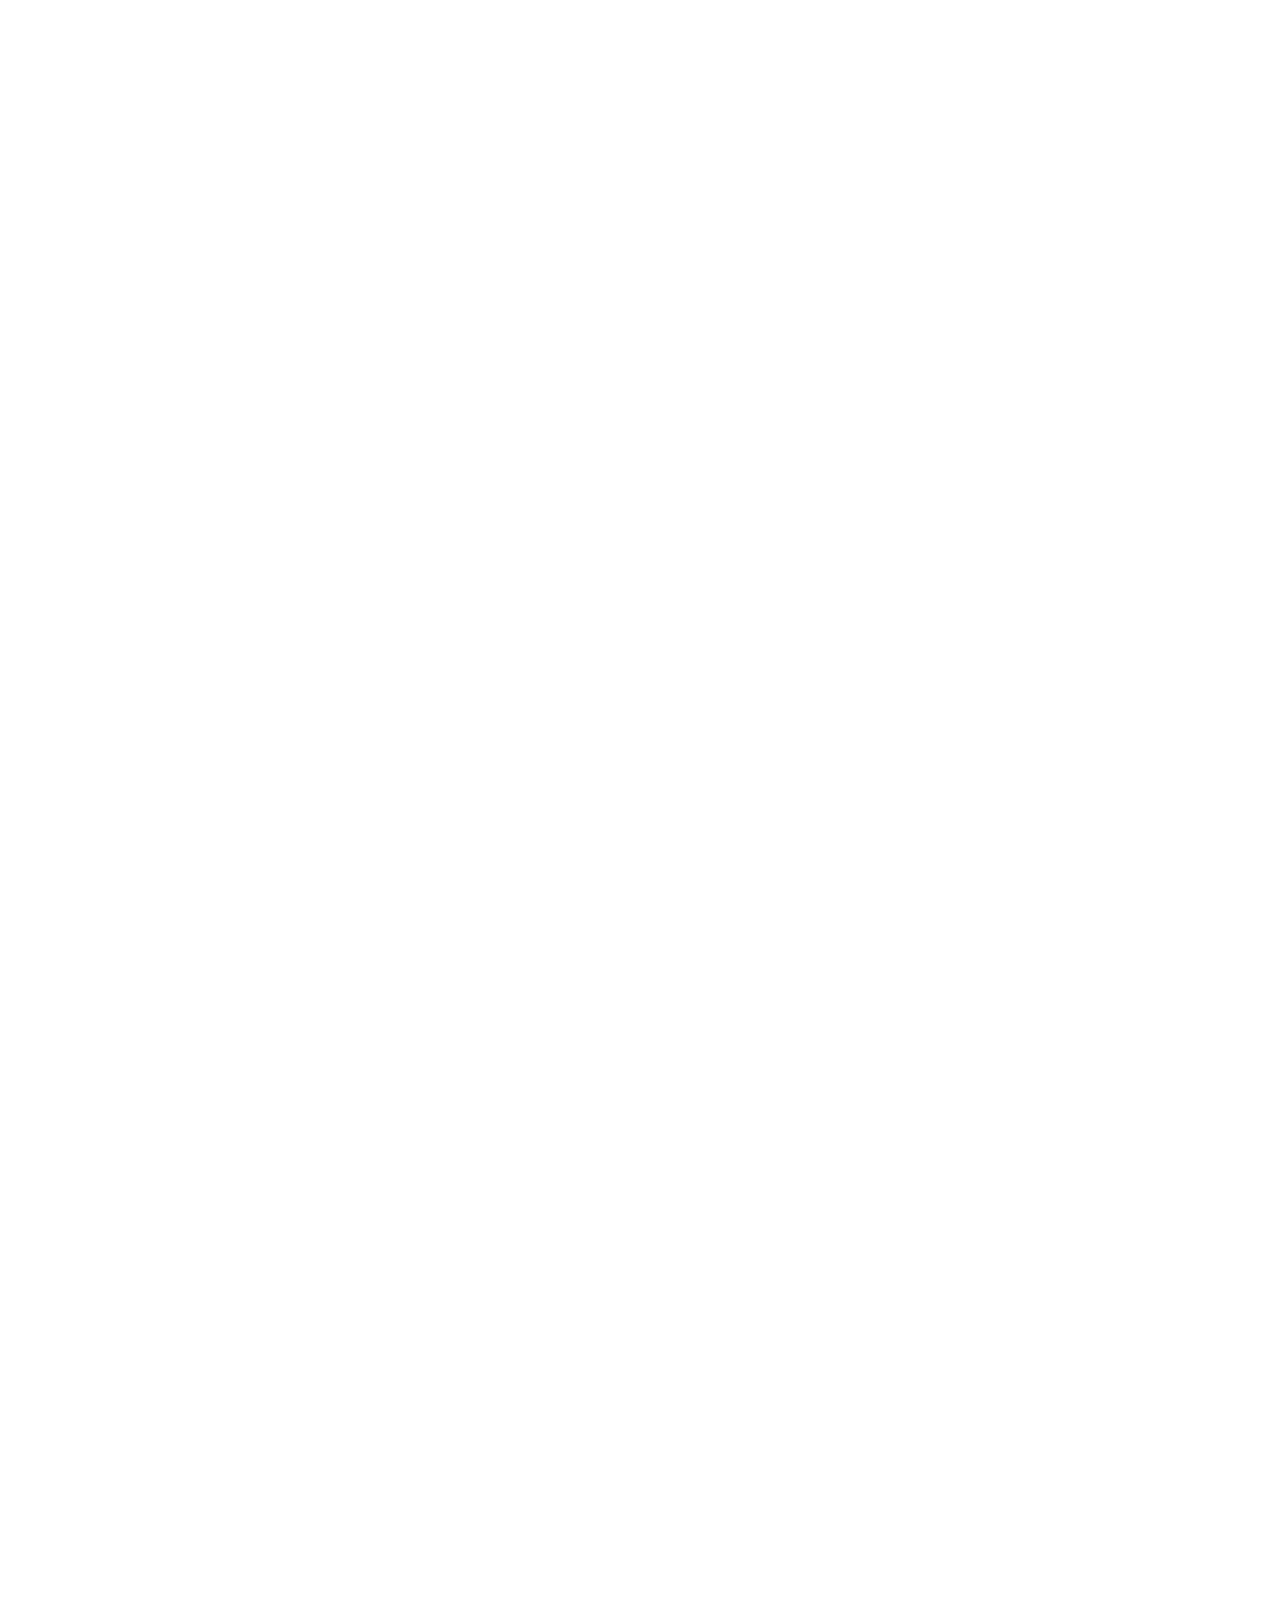
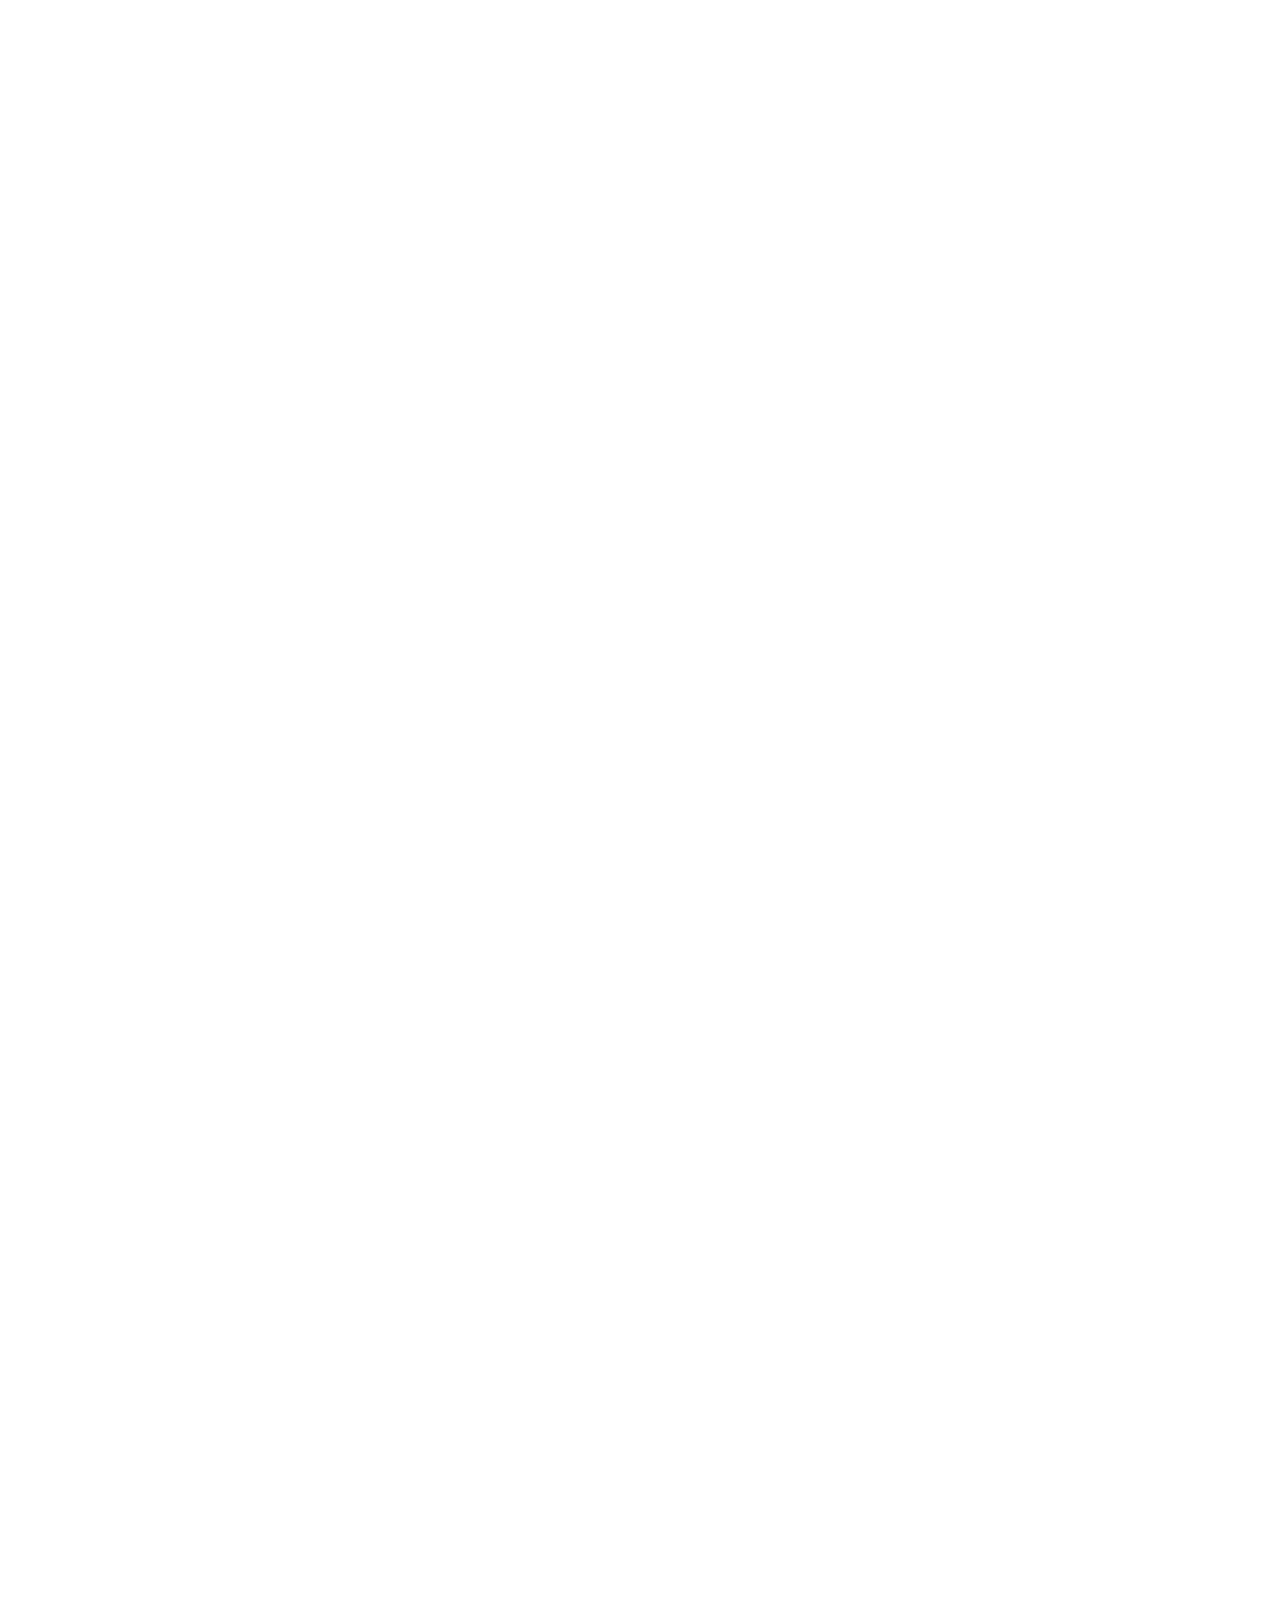
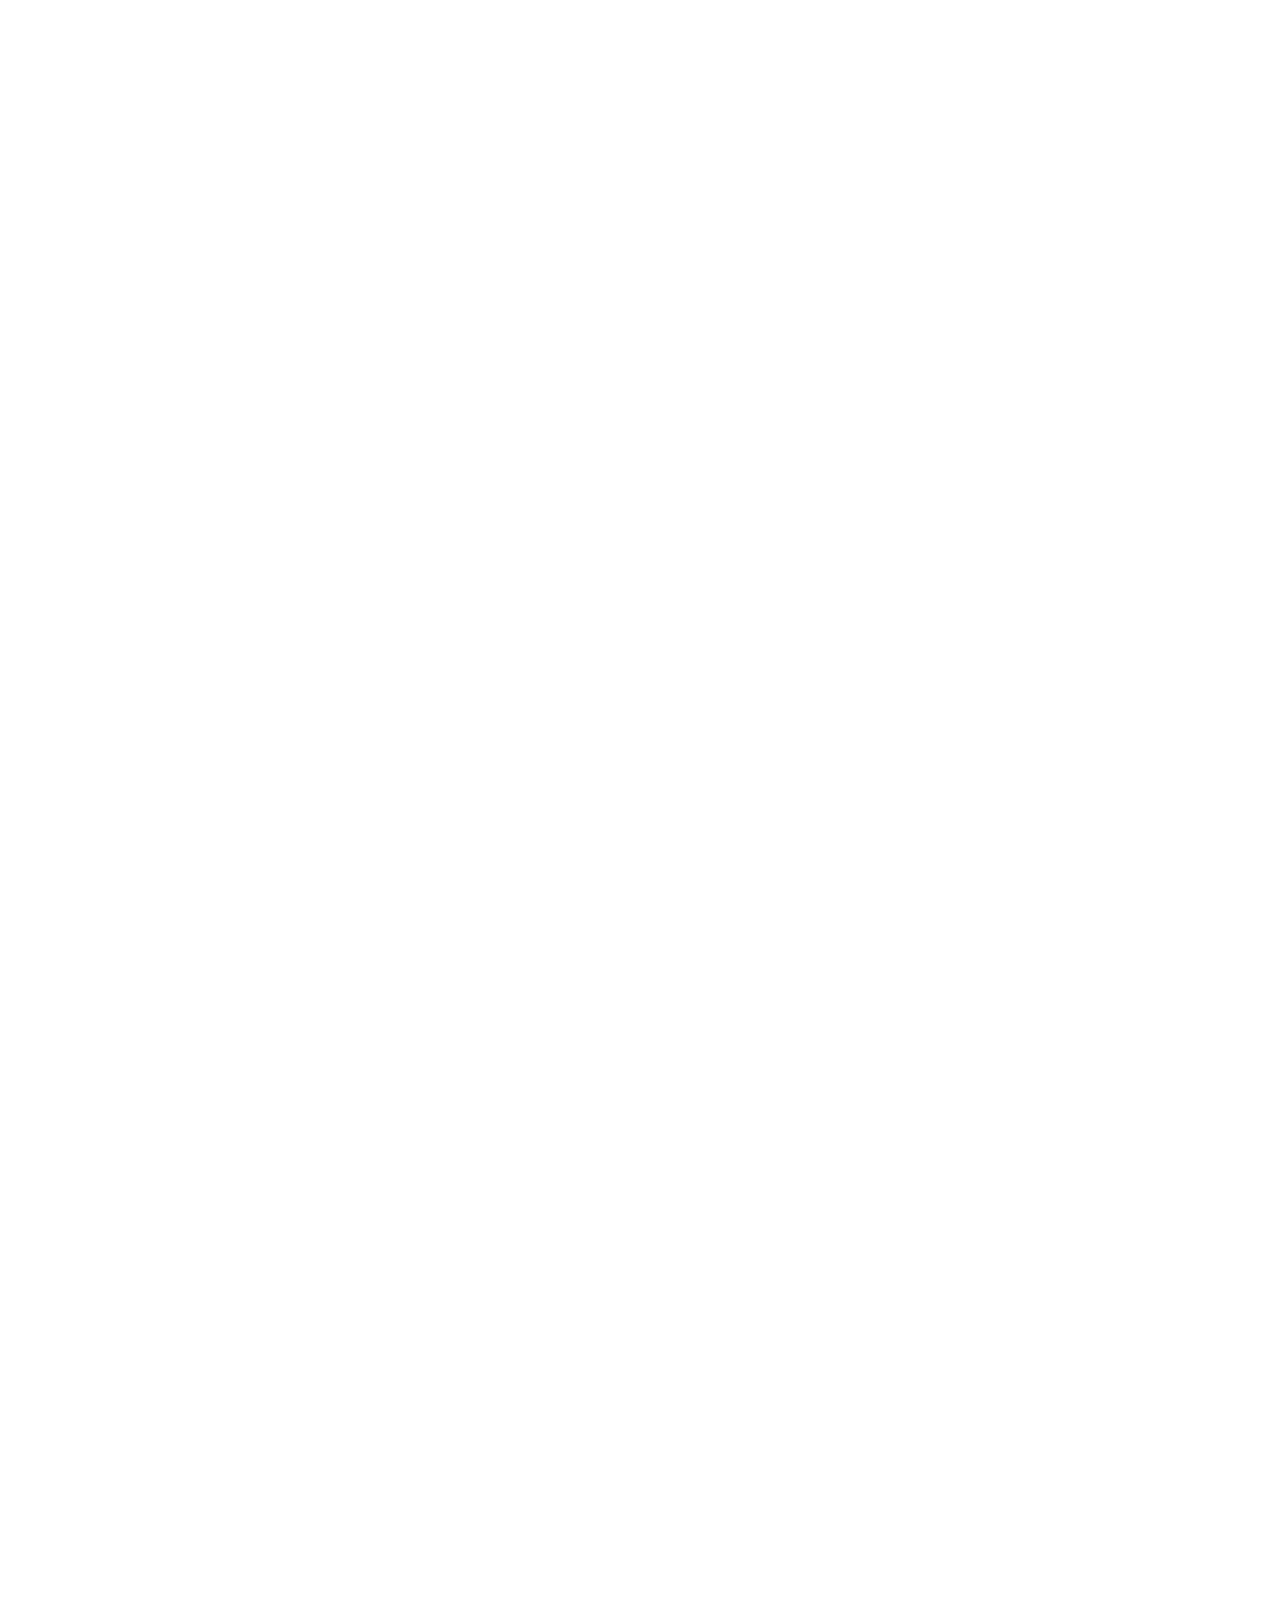
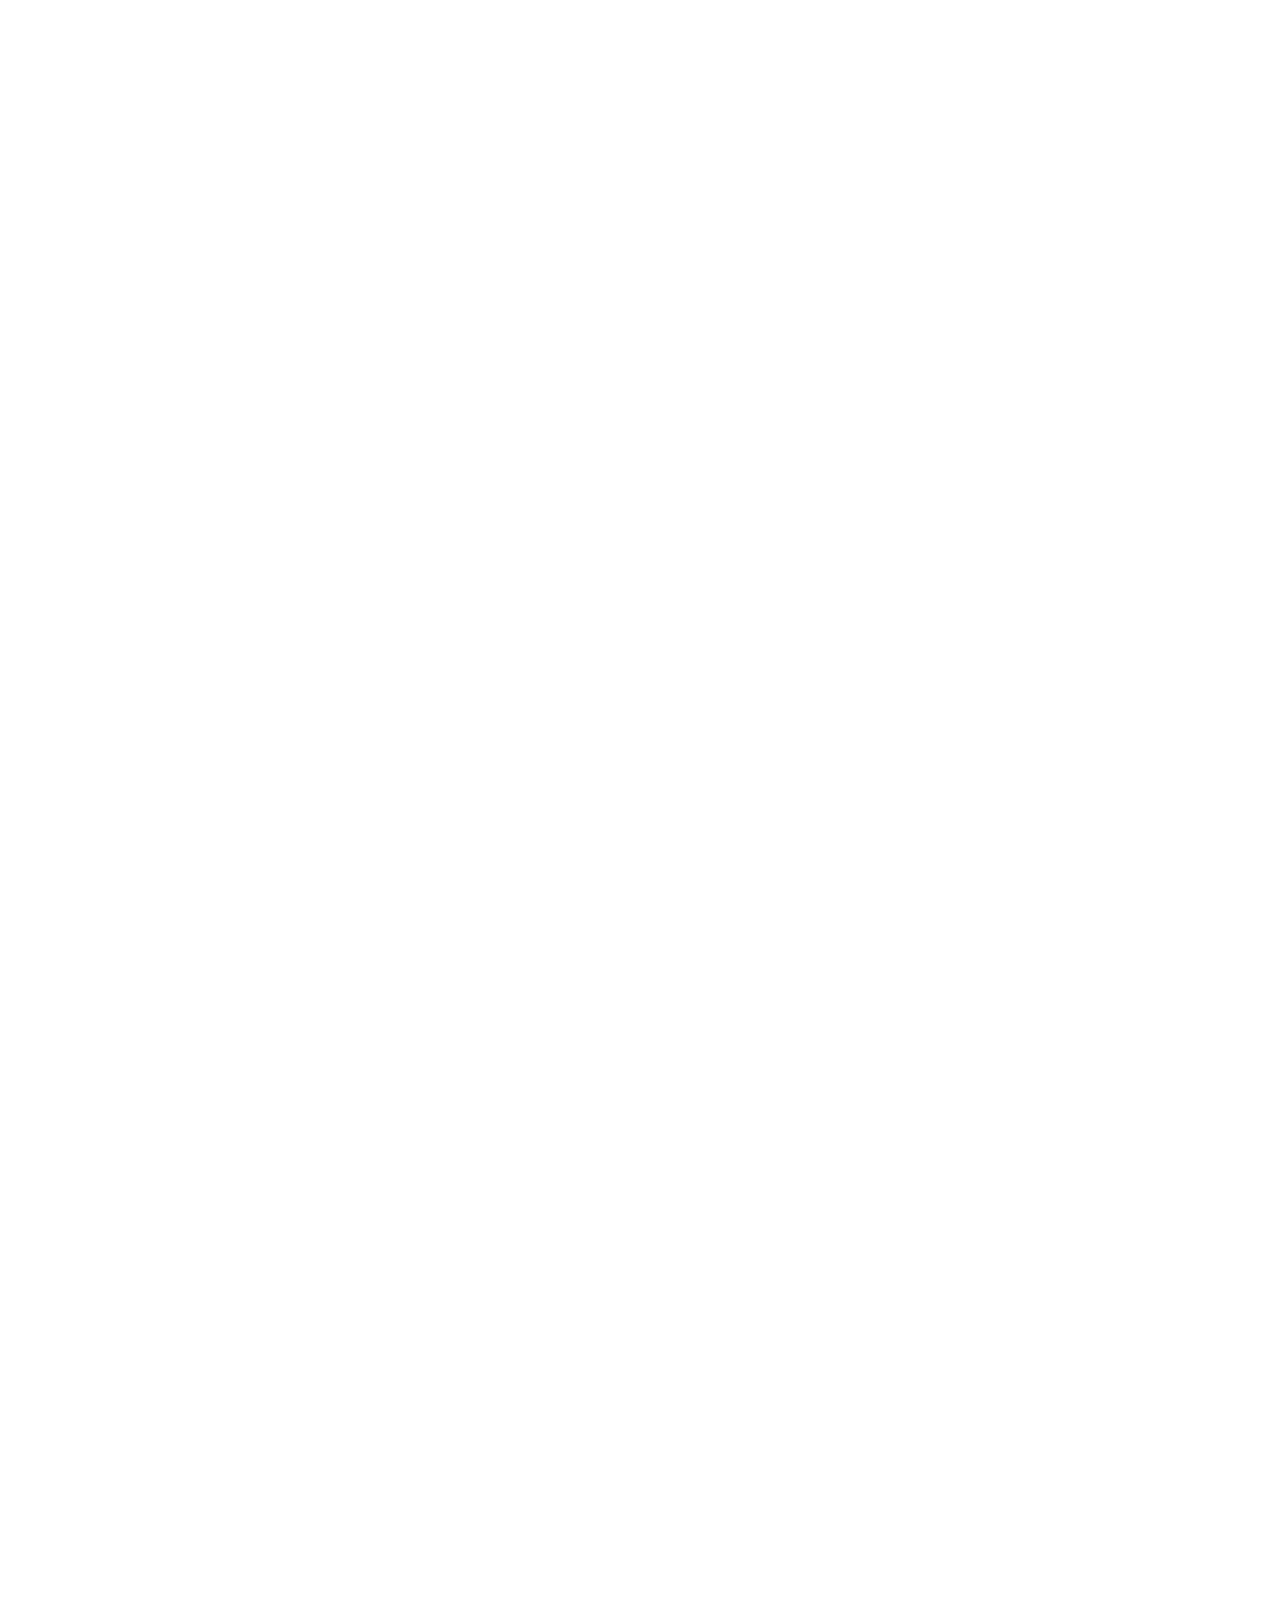
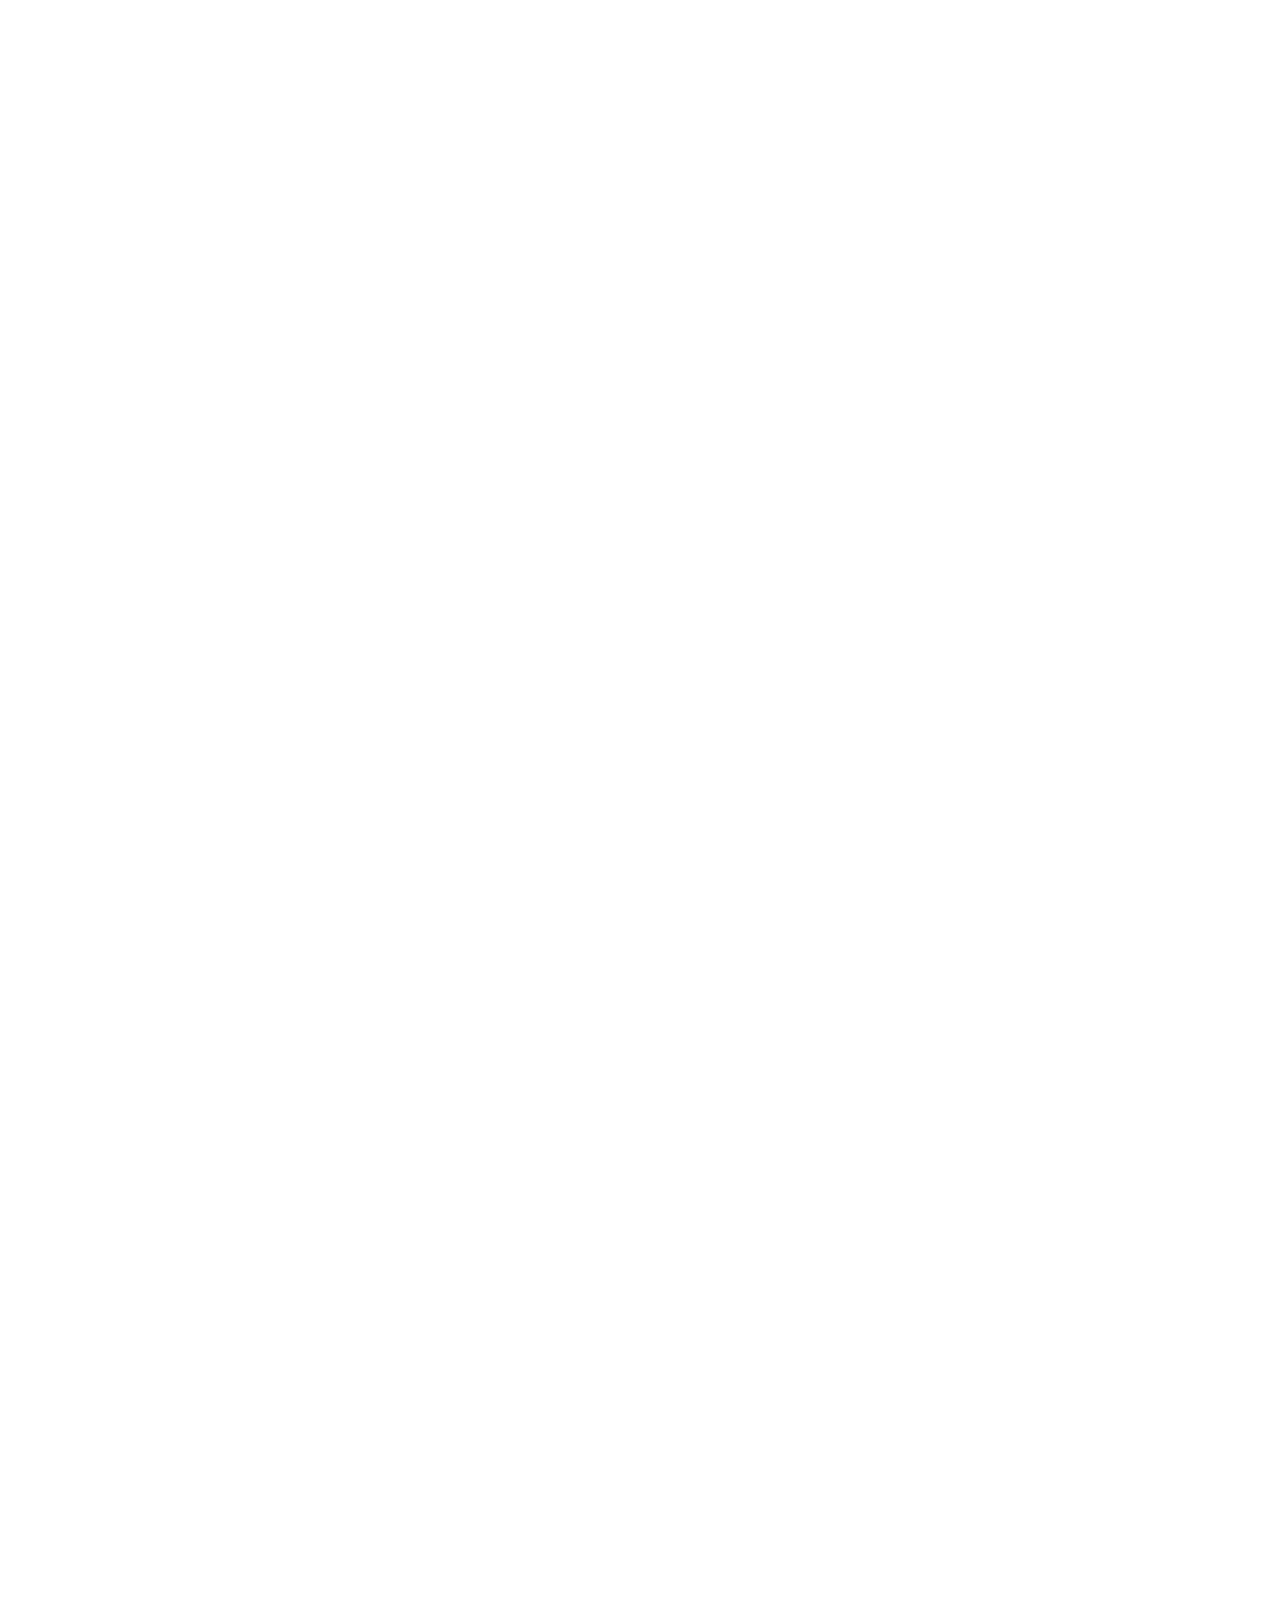
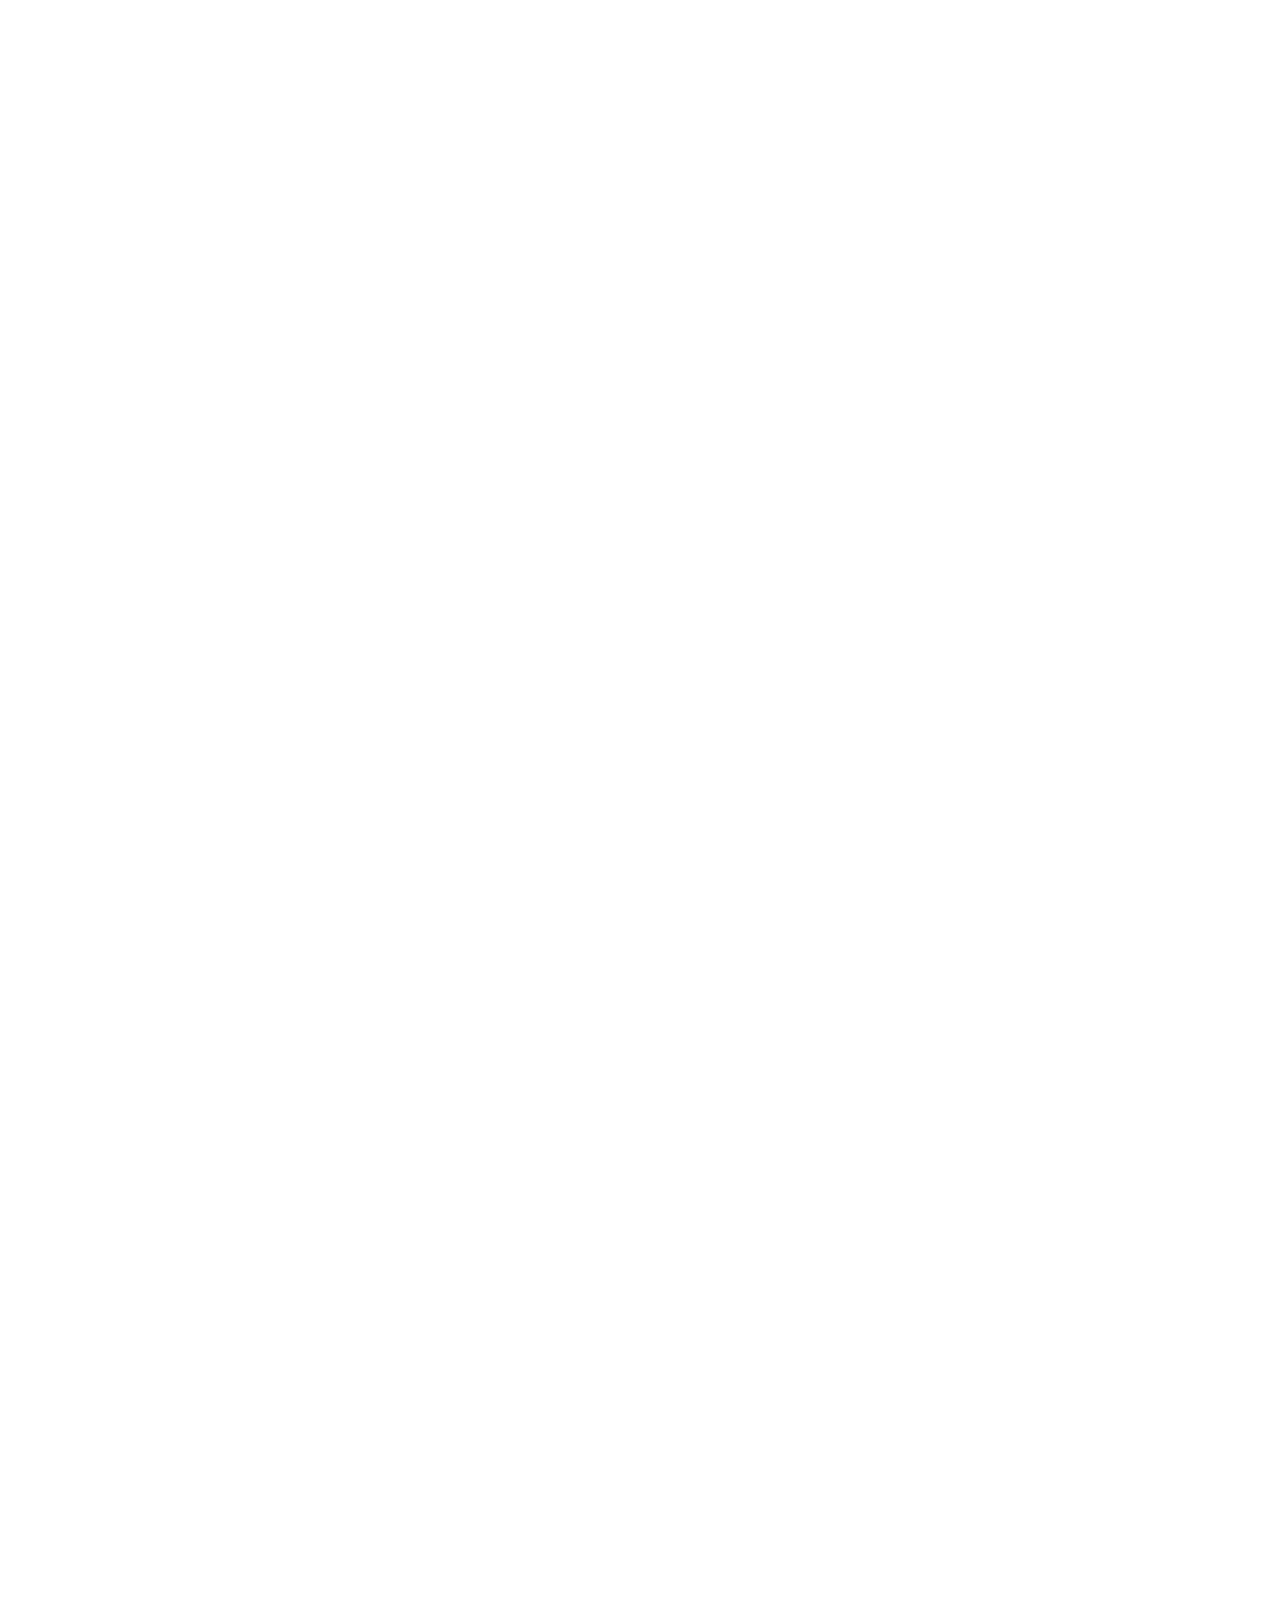
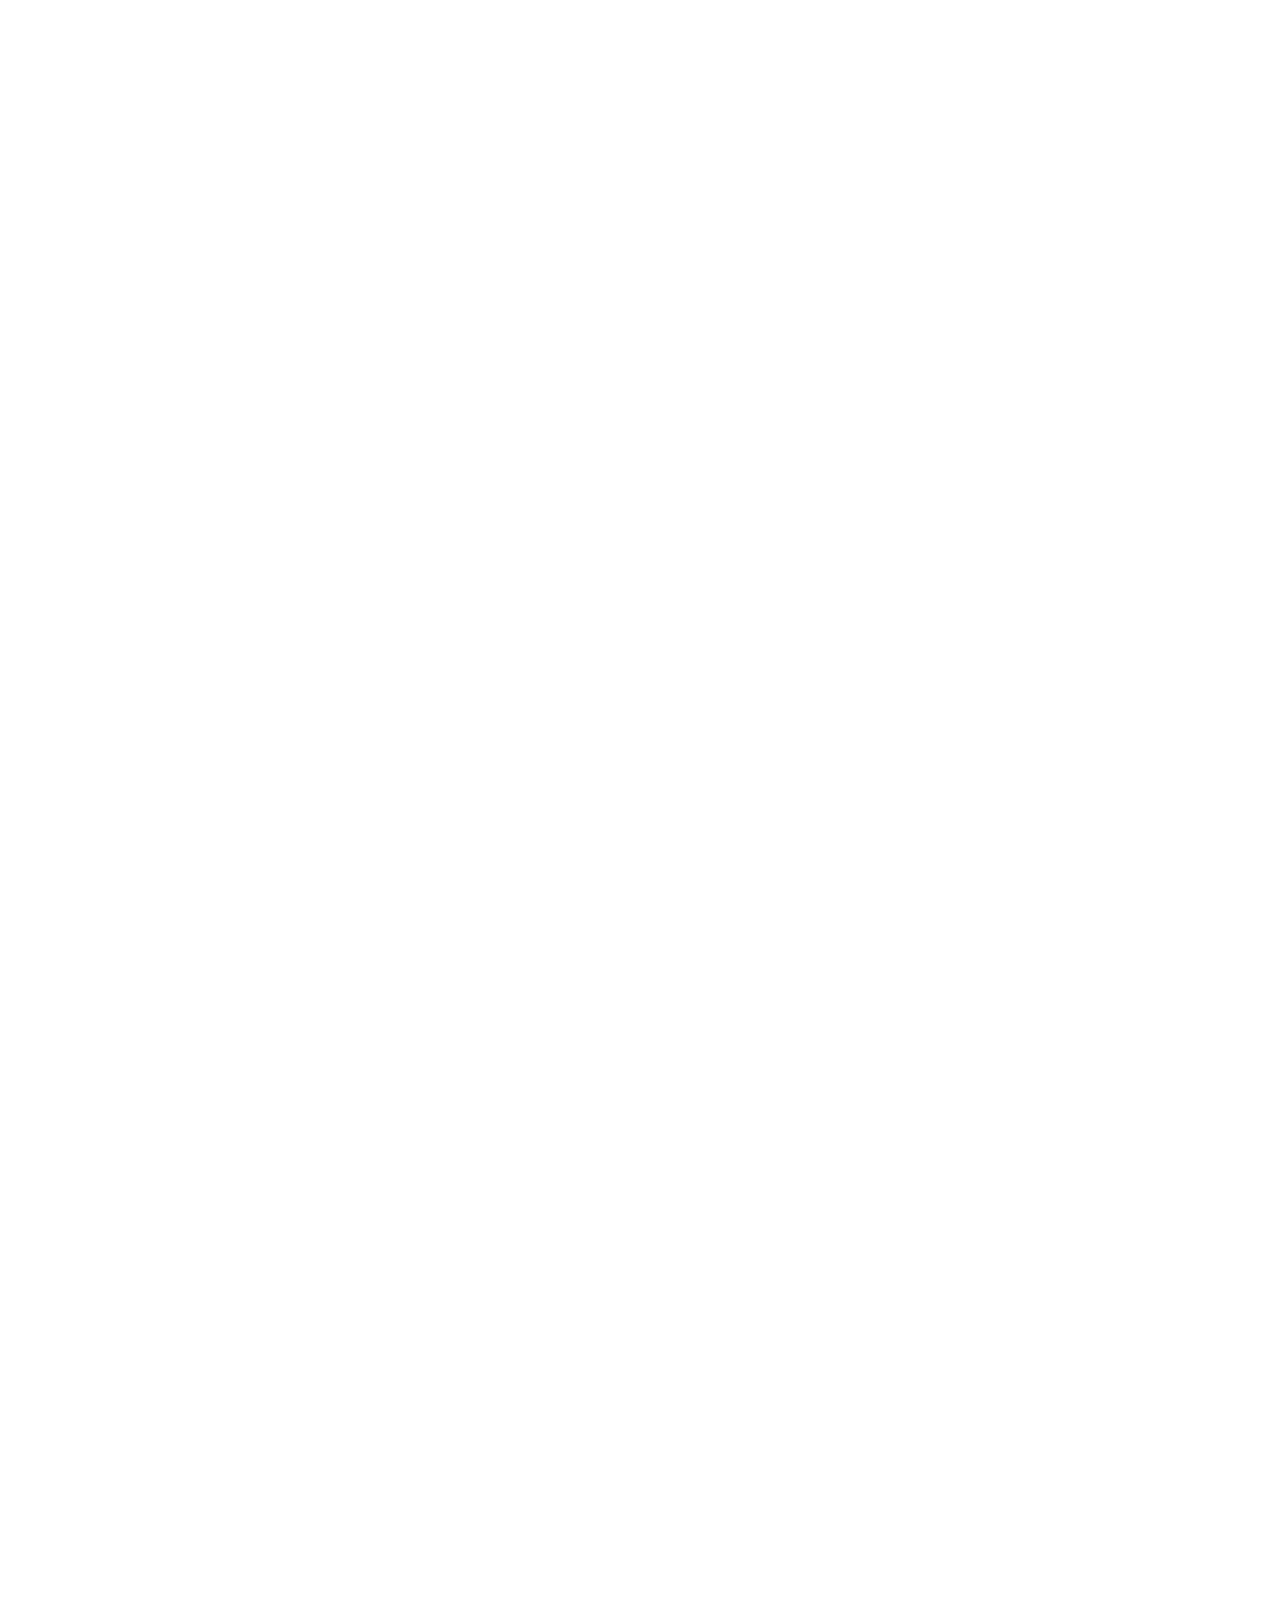
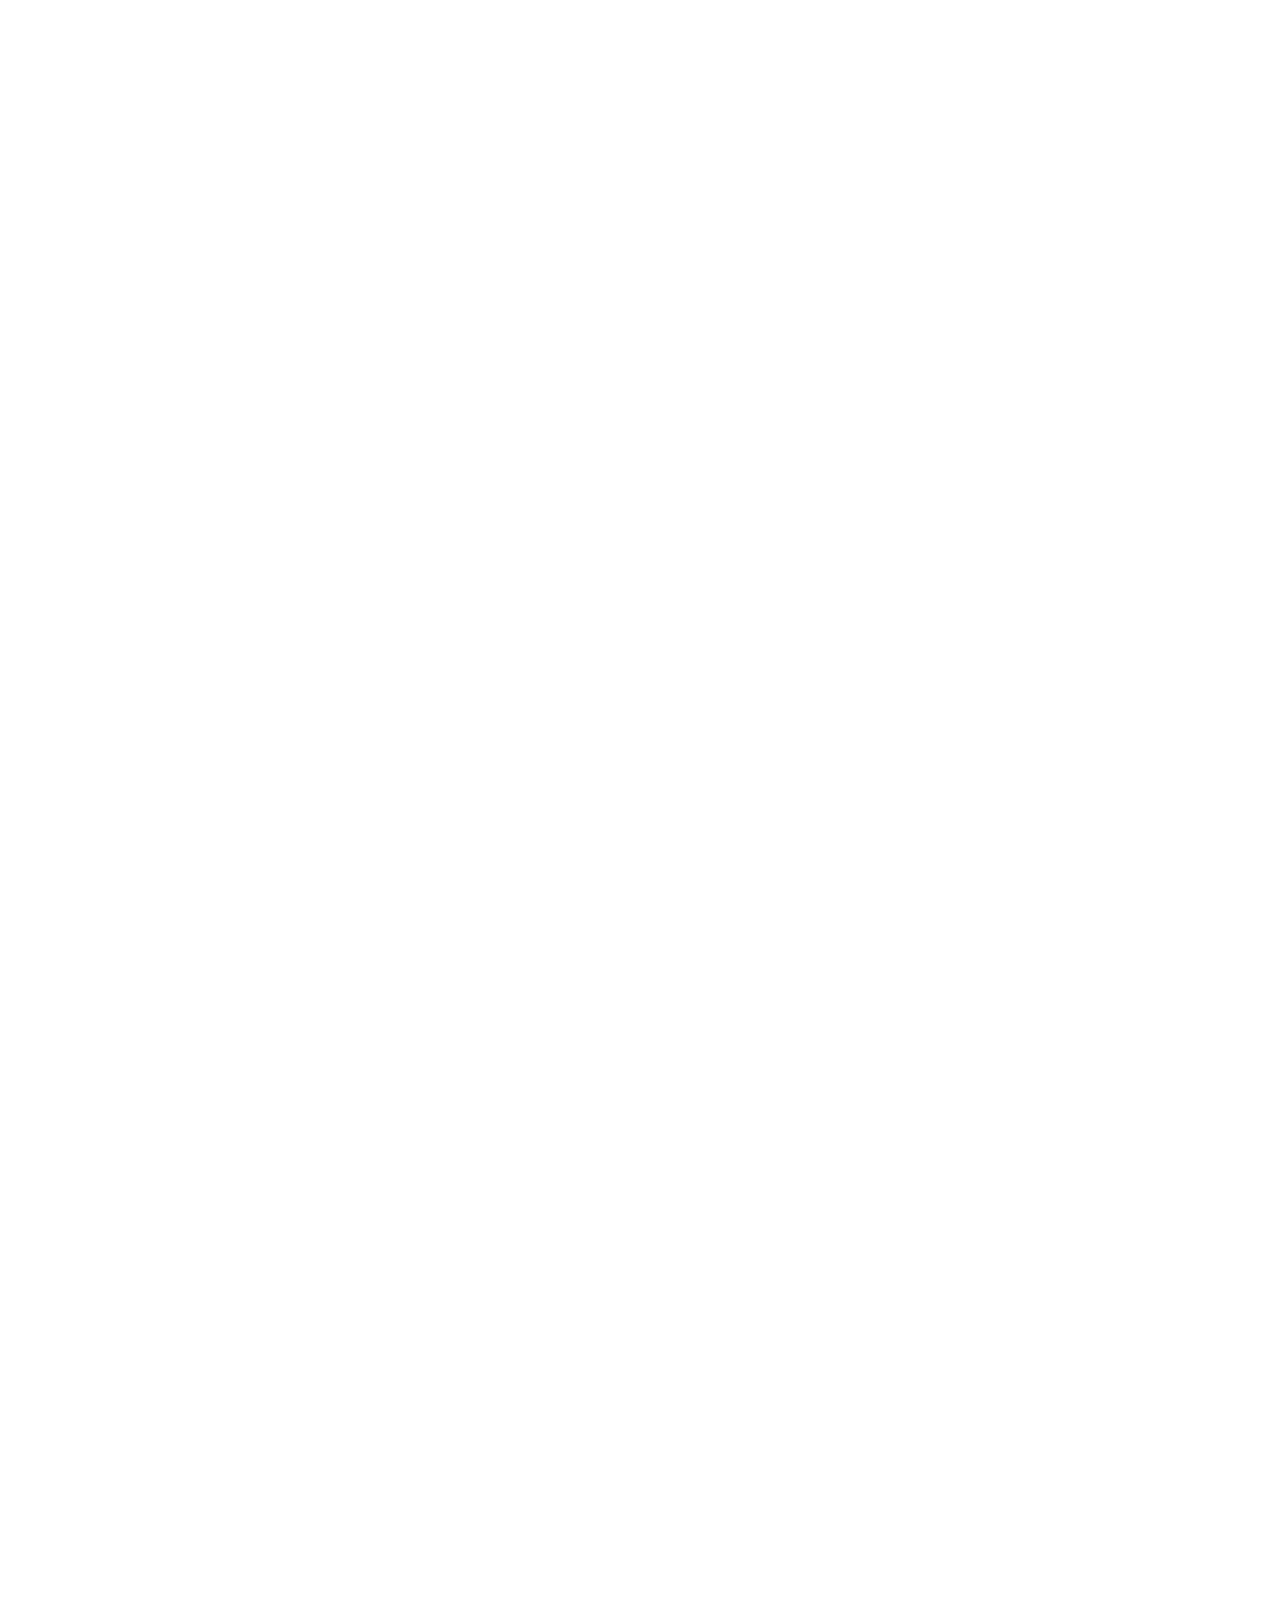
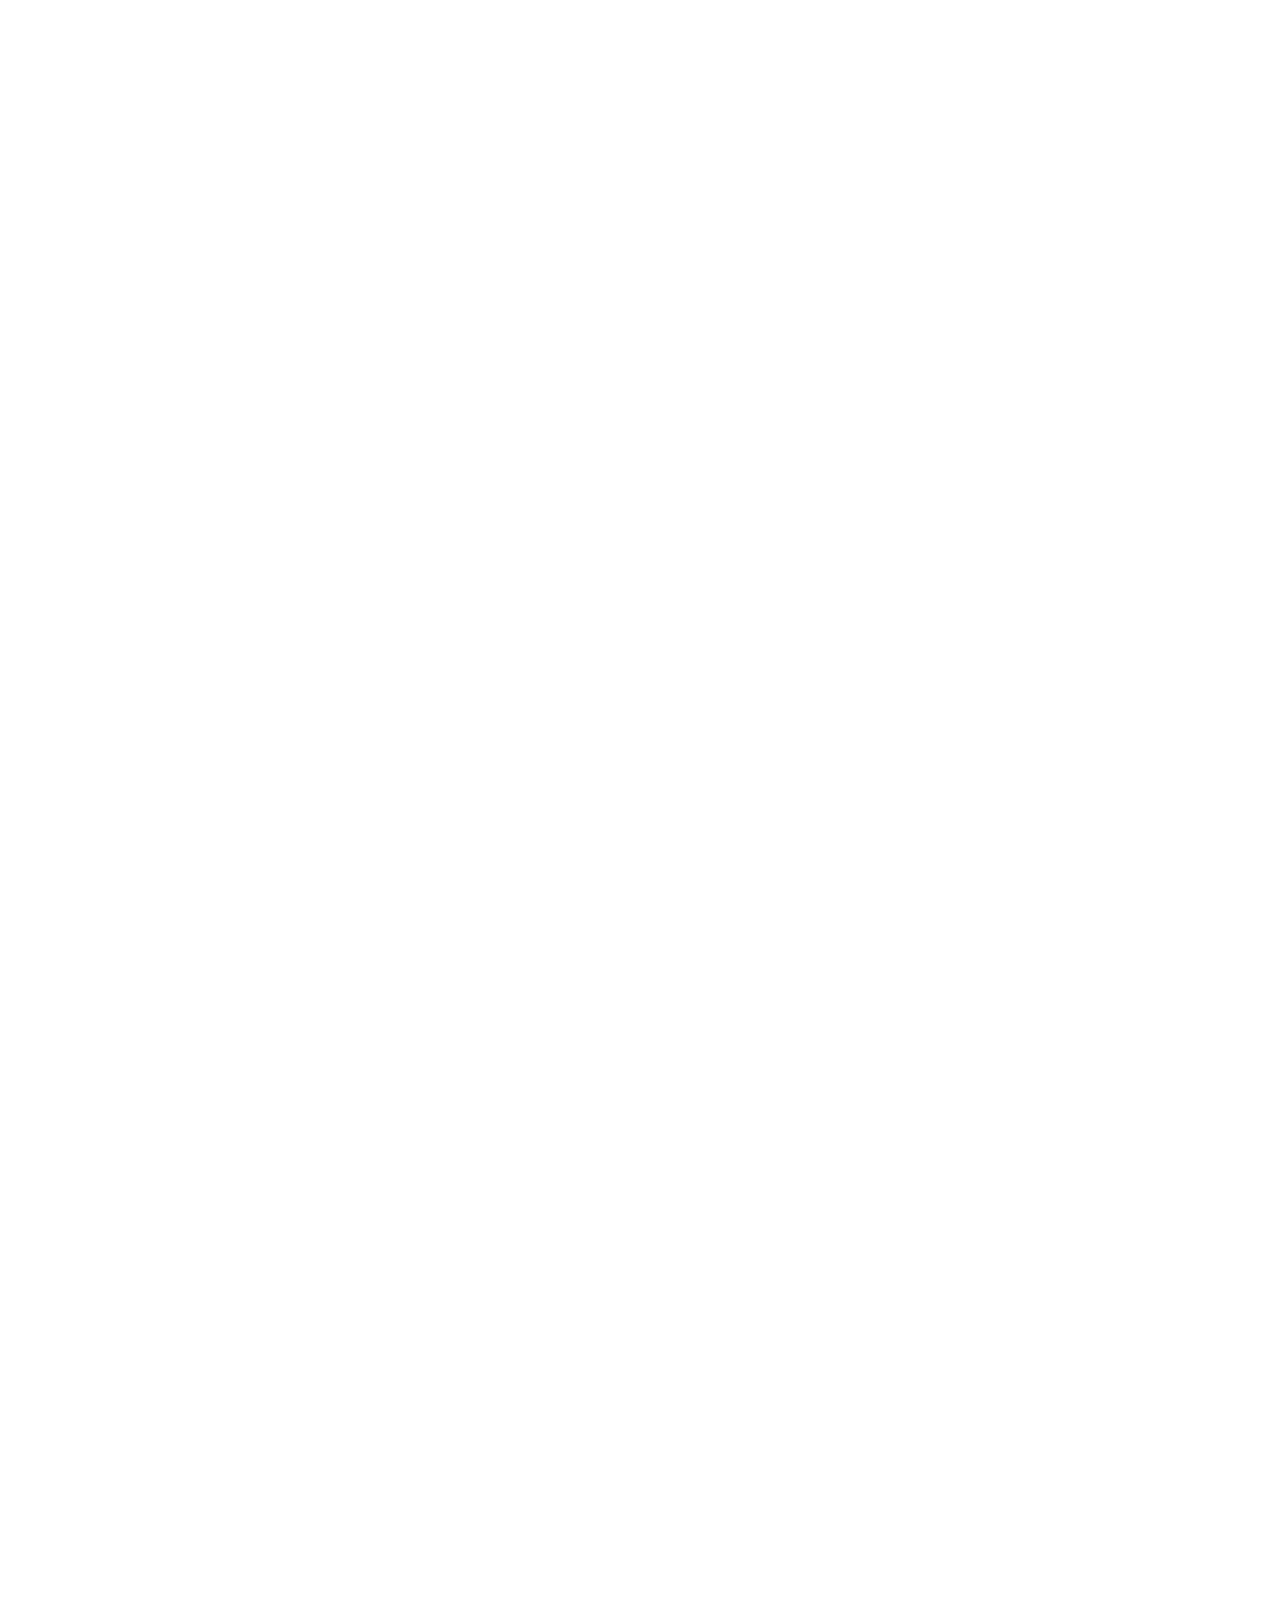
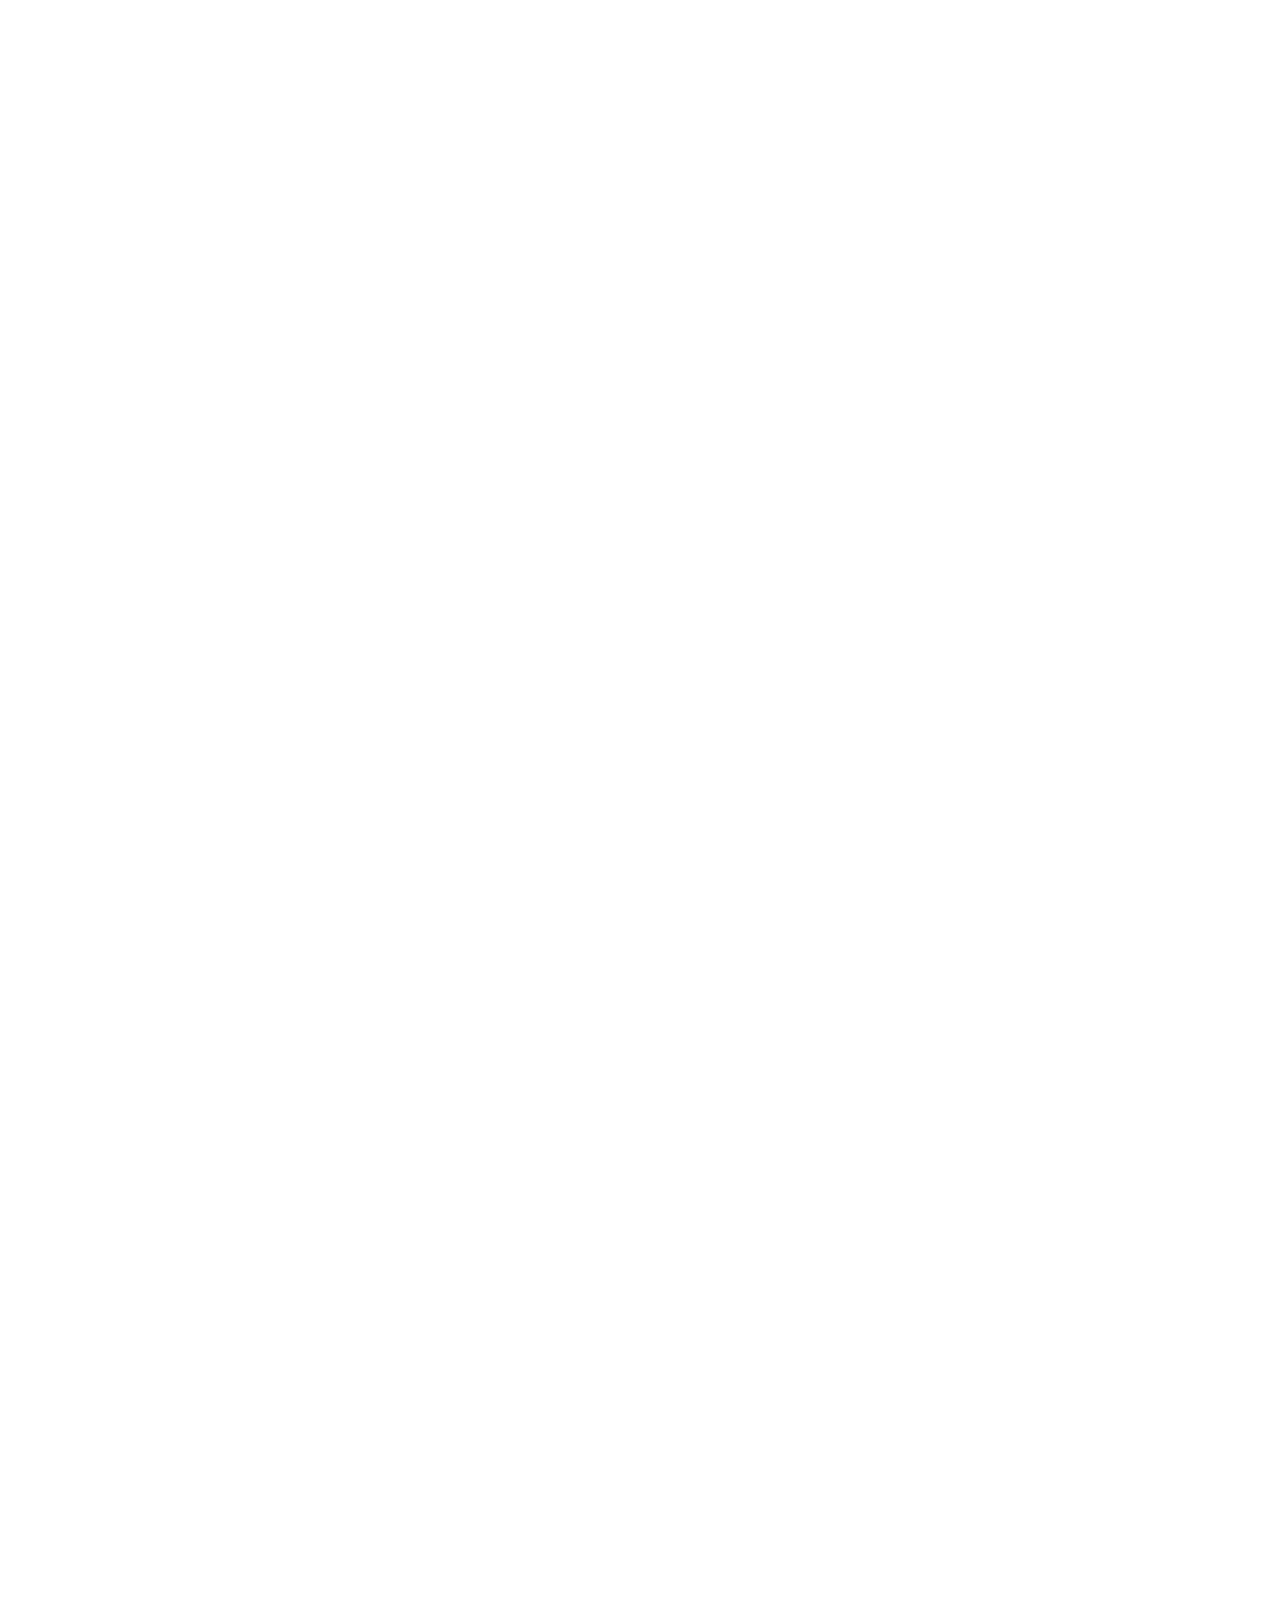
==== commit b75e7231: "이미지 블렌드 도중 리사이징 시 깨짐 현상 수정, 하단 섹션 추가에 따른 유동적인 sticky contents 속성 변경" ====
--- a/study.html
+++ b/study.html
@@ -149,6 +149,31 @@
                     explicabo animi eos ratione obcaecati.
                 </p>
             </section>
+            <section class="normal-content">
+                <p class="mid-message">
+                    Lorem ipsum dolor sit, amet consectetur adipisicing elit.
+                    Necessitatibus quam, magni cum quia ipsa eveniet dolore
+                    repellat ut eos quo deserunt temporibus atque doloremque
+                    possimus, non minus accusantium tempore corporis? Distinctio
+                    impedit nulla animi voluptates dolore accusamus error
+                    possimus vel? Reprehenderit, totam minima? Ut beatae
+                    dignissimos fugiat, quia veritatis possimus exercitationem
+                    doloribus ipsa amet, tempore, cumque libero natus reiciendis
+                    laboriosam! Incidunt ipsa libero repellendus nobis neque
+                    tempora facilis, earum, vero quaerat animi itaque,
+                    accusantium officiis ex harum dolorum. Inventore, suscipit
+                    similique minima corrupti tenetur nam exercitationem rerum
+                    saepe tempora velit? Fuga porro, expedita aut inventore quos
+                    tenetur dolorem nostrum placeat, asperiores sequi aliquam
+                    rem ex corporis excepturi cum facilis ut officia natus magni
+                    illo. Eligendi atque consequatur voluptas totam magni.
+                    Obcaecati aliquid delectus vel adipisci incidunt
+                    exercitationem, non veritatis facilis inventore placeat
+                    tenetur deserunt repellat. Mollitia eius laborum, quos,
+                    dolor exercitationem accusantium asperiores optio velit
+                    necessitatibus dignissimos laboriosam nemo nisi.
+                </p>
+            </section>
             <footer class="footer">2021, clone study</footer>
         </div>
         <script src="js/study.js"></script>
--- a/css/study.css
+++ b/css/study.css
@@ -16,6 +16,13 @@
 a {
     color: rgb(29, 29, 31);
     text-decoration: none;
+}
+body.before-load {
+    overflow: hidden;
+}
+.container {
+    /* iPhone 가로 스크롤 방지*/
+    overflow-x: hidden;
 }
 .global-nav {
     height: 44px;
@@ -40,6 +47,9 @@
     position: fixed;
     top: 0;
     background-color: rgba(255, 255, 255, 0.1);
+    -webkit-backdrop-filter: saturate(180%) blur(15px);
+    -moz-backdrop-filter: saturate(180%) blur(15px);
+    -o-backdrop-filter: saturate(180%) blur(15px);
     backdrop-filter: saturate(180%) blur(15px);
 }
 .global-nav-links,
@@ -152,7 +162,7 @@
 }
 .canvas-caption {
     max-width: 1000px;
-    margin: -3em 0 auto;
+    margin: -24rem 0 auto;
     padding: 0 1rem;
     color: #888;
     font-size: 1.2rem;
@@ -163,7 +173,7 @@
     justify-content: center;
     height: 7rem;
     color: white;
-    background: darkorange;
+    background: rgb(118, 132, 145);
 }
 .sticky-elem {
     display: none;
@@ -182,6 +192,10 @@
 #show-scene-2 #scroll-section-2 .sticky-elem,
 #show-scene-3 #scroll-section-3 .sticky-elem {
     display: block;
+    will-change: opacity, trasnform;
+}
+.scroll-effect-end .sticky-elem {
+    display: none !important;
 }
 .sticky-elem-canvas {
     top: 0;
@@ -198,9 +212,9 @@
     left: 50%;
     /* trasnform은 스크립트에서 처리 */
 }
-.image-blend-canvas {
-    /* background: royalblue; */
-}
+/* .image-blend-canvas {
+    background: royalblue;
+} */
 #scroll-section-3 {
     display: flex;
     flex-direction: column;
@@ -221,9 +235,17 @@
     opacity: 0;
     transition: 0.5s;
 }
+.before-load .container {
+    display: none;
+}
 .before-load .loading {
     opacity: 1;
 }
+
+.normal-content {
+    margin: 0 0 10rem;
+}
+
 @keyframes loading-circle-ani {
     0% {
         stroke-dashoffset: 157;
@@ -296,6 +318,7 @@
         font-size: 4vw;
     }
     .canvas-caption {
+        margin: -8rem 0 auto;
         padding: 0;
         font-size: 2rem;
     }
